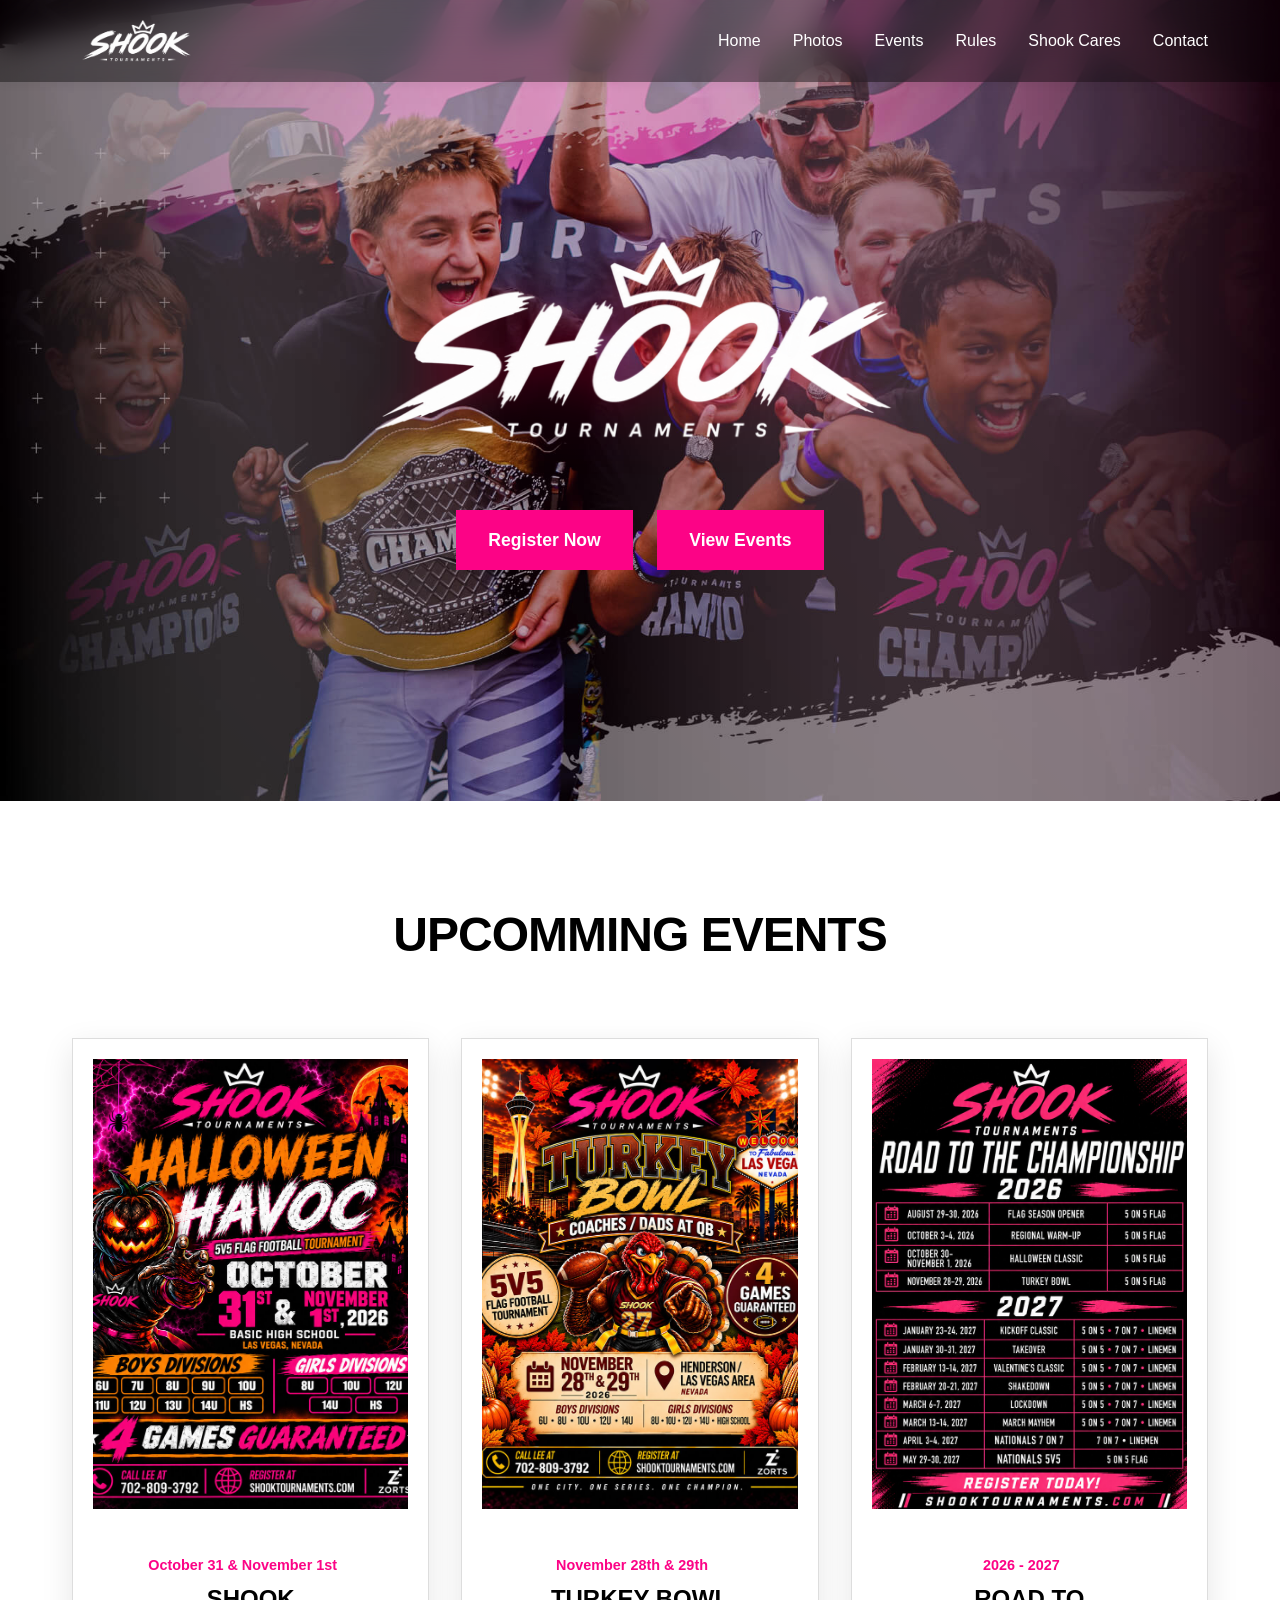
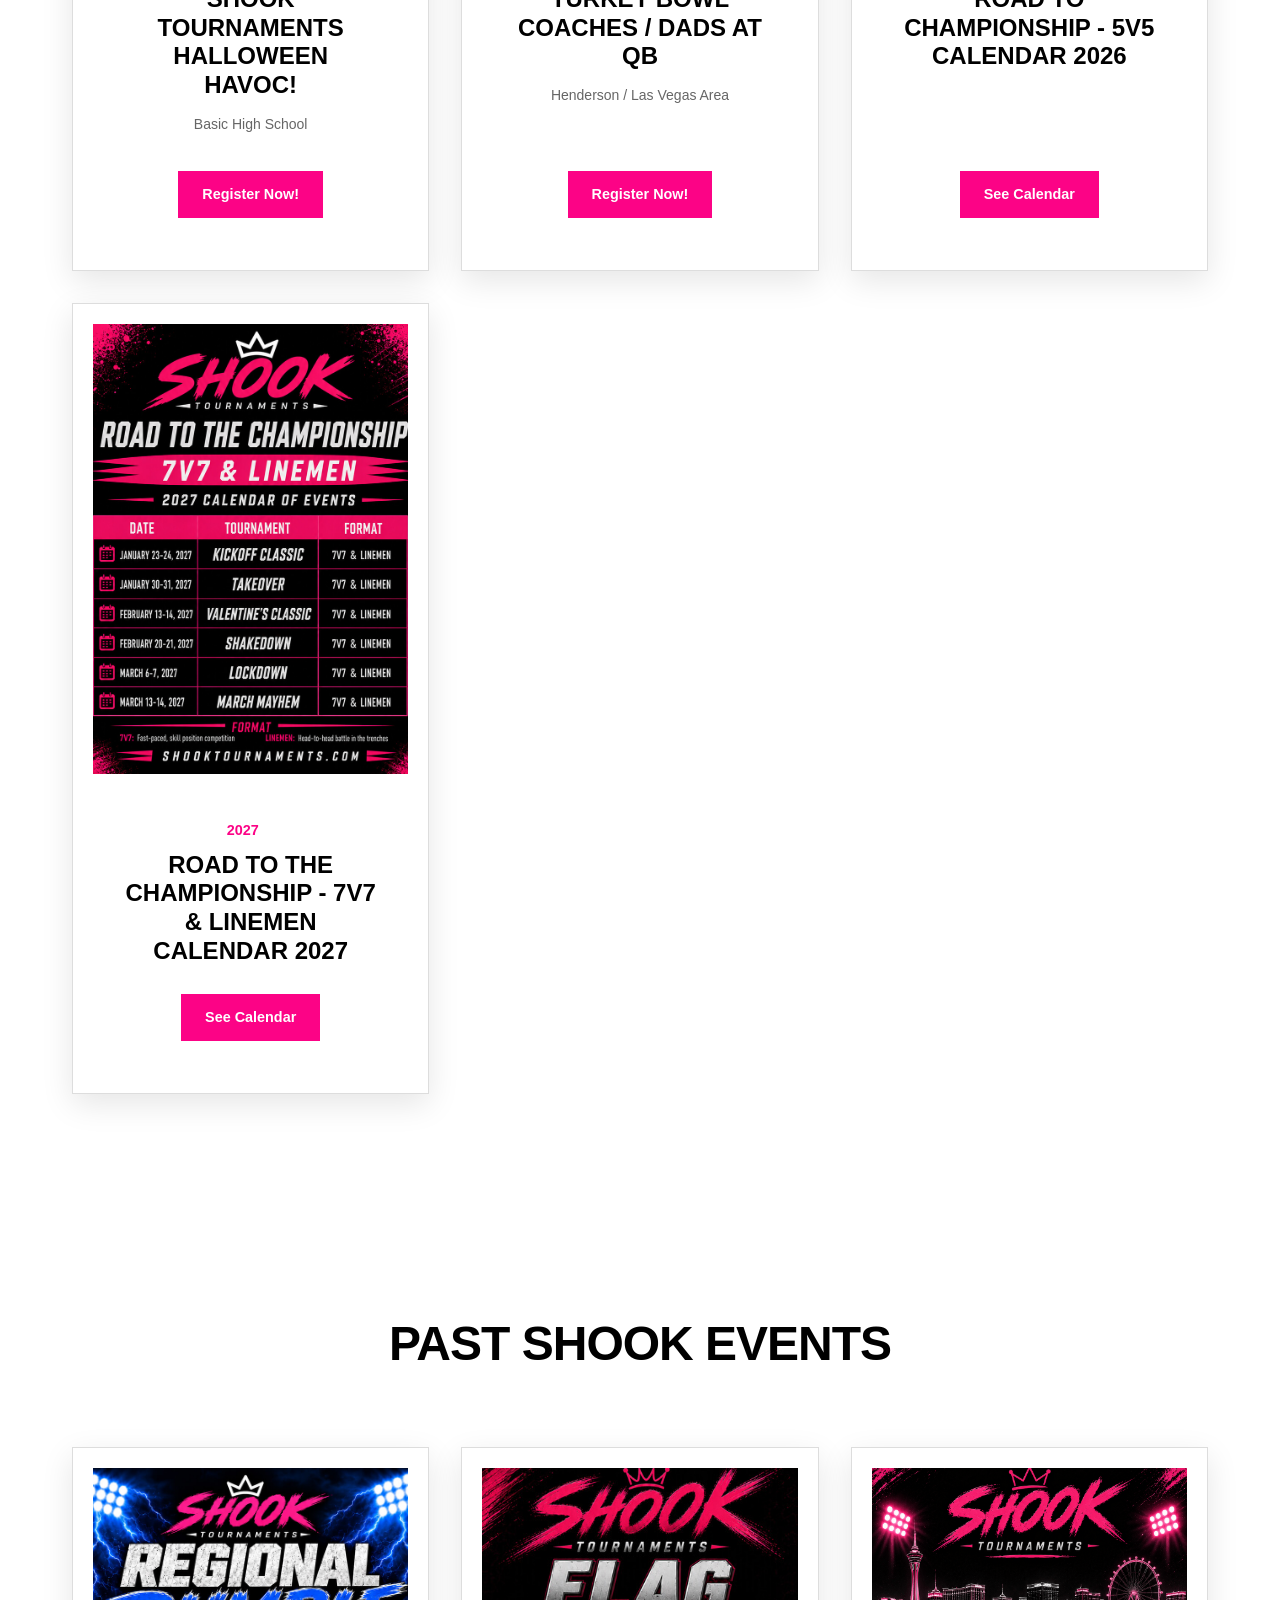
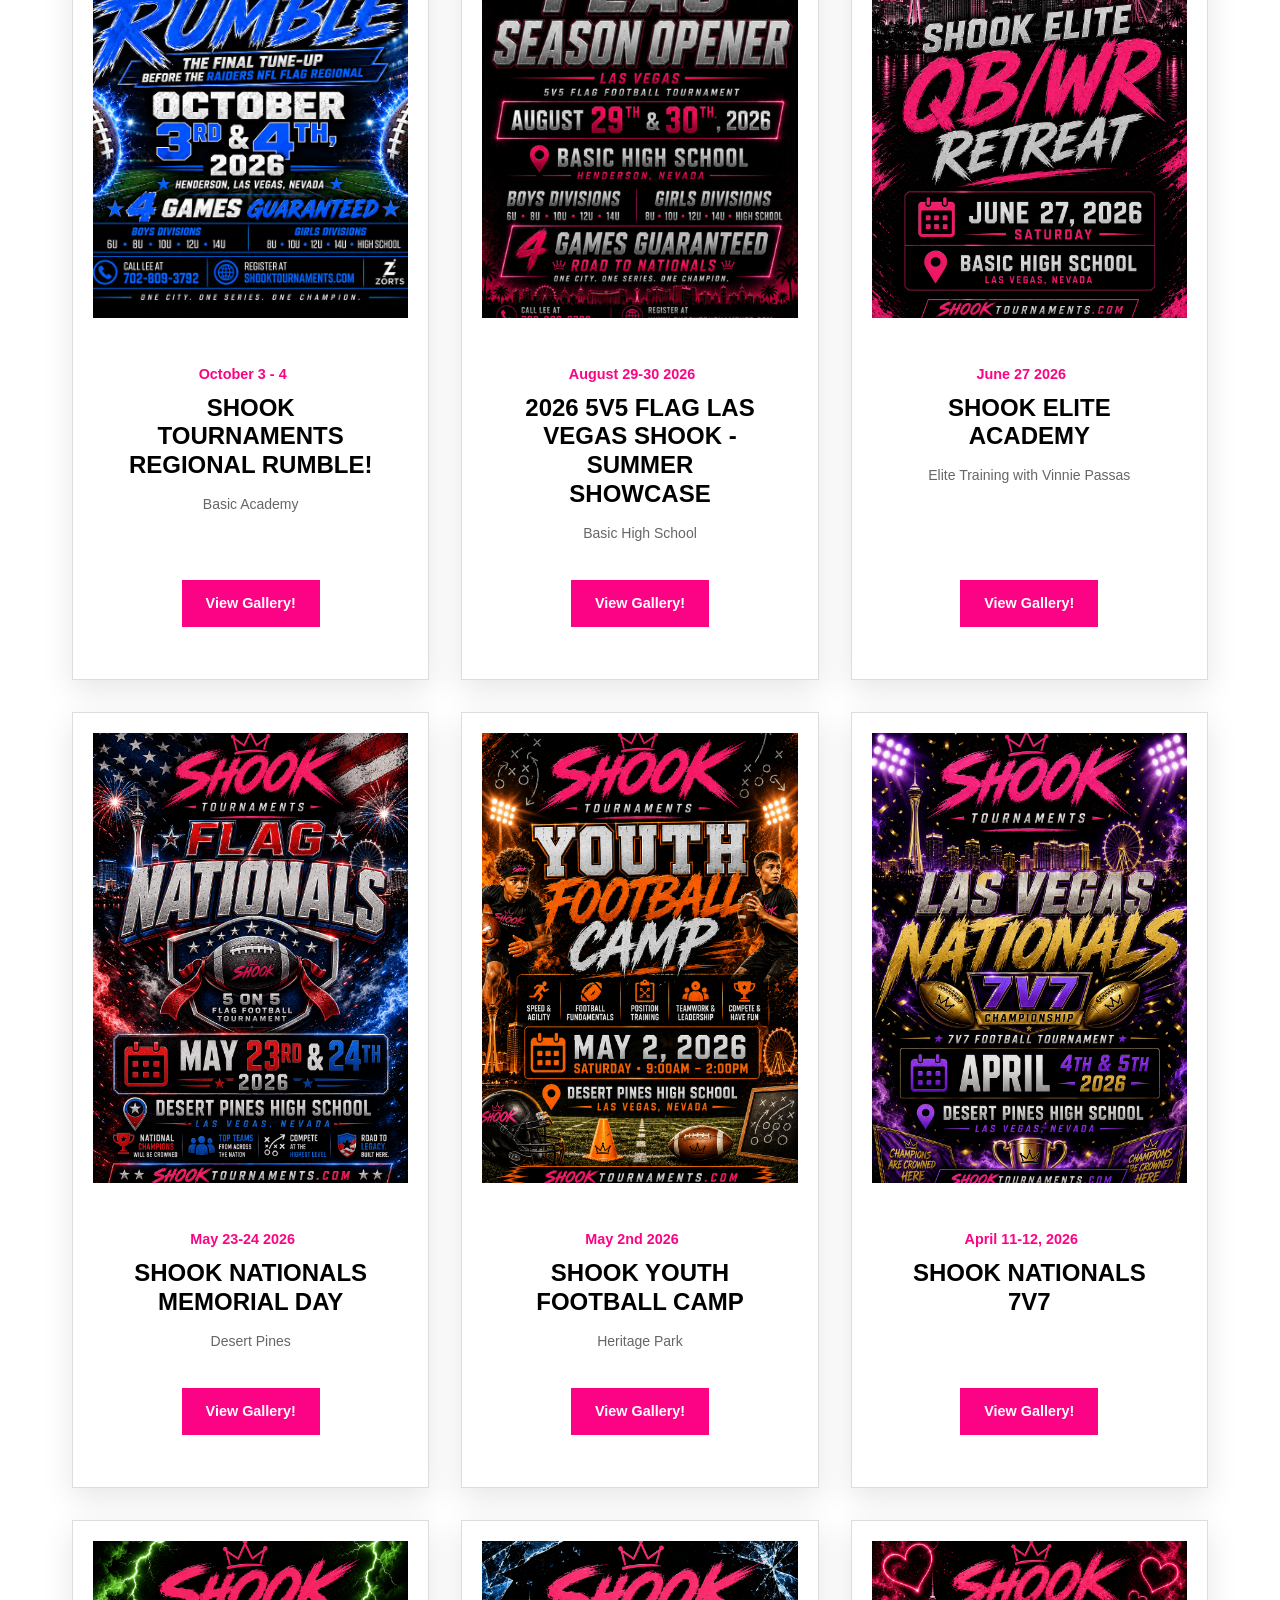
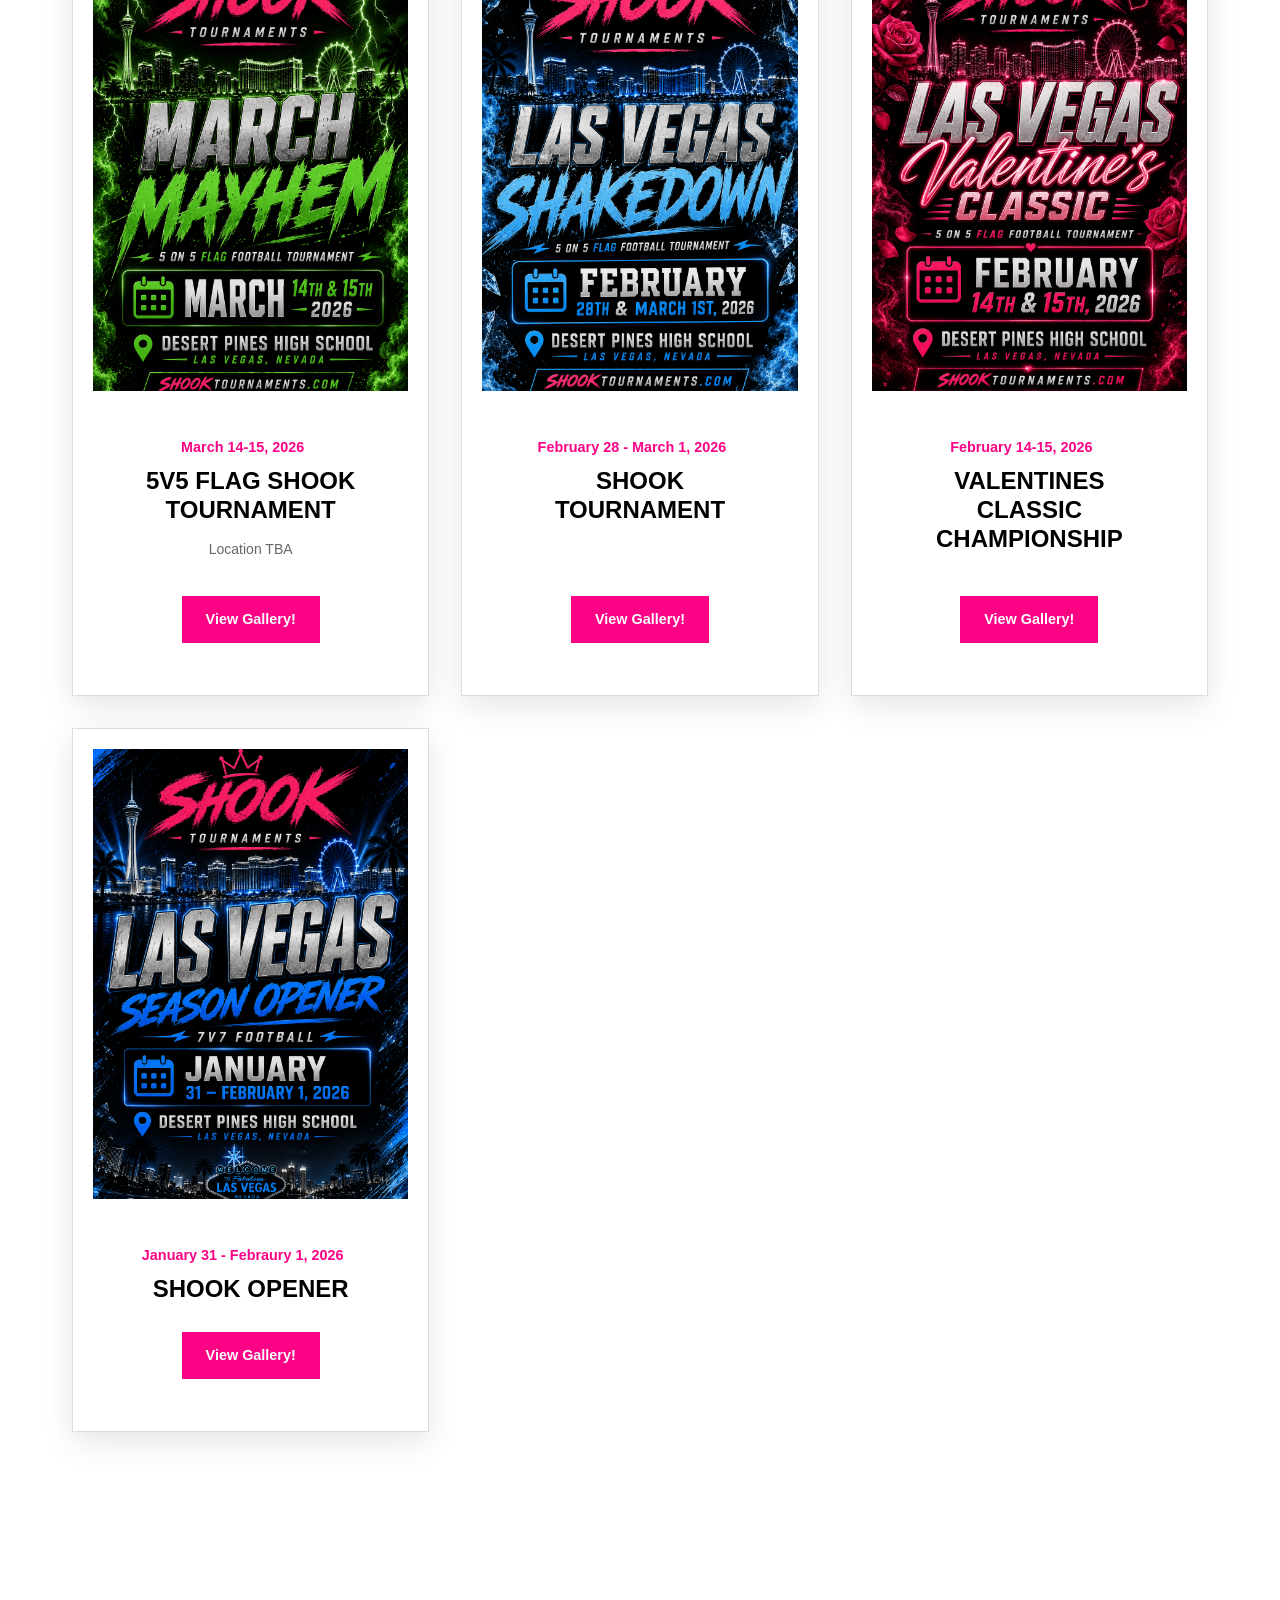
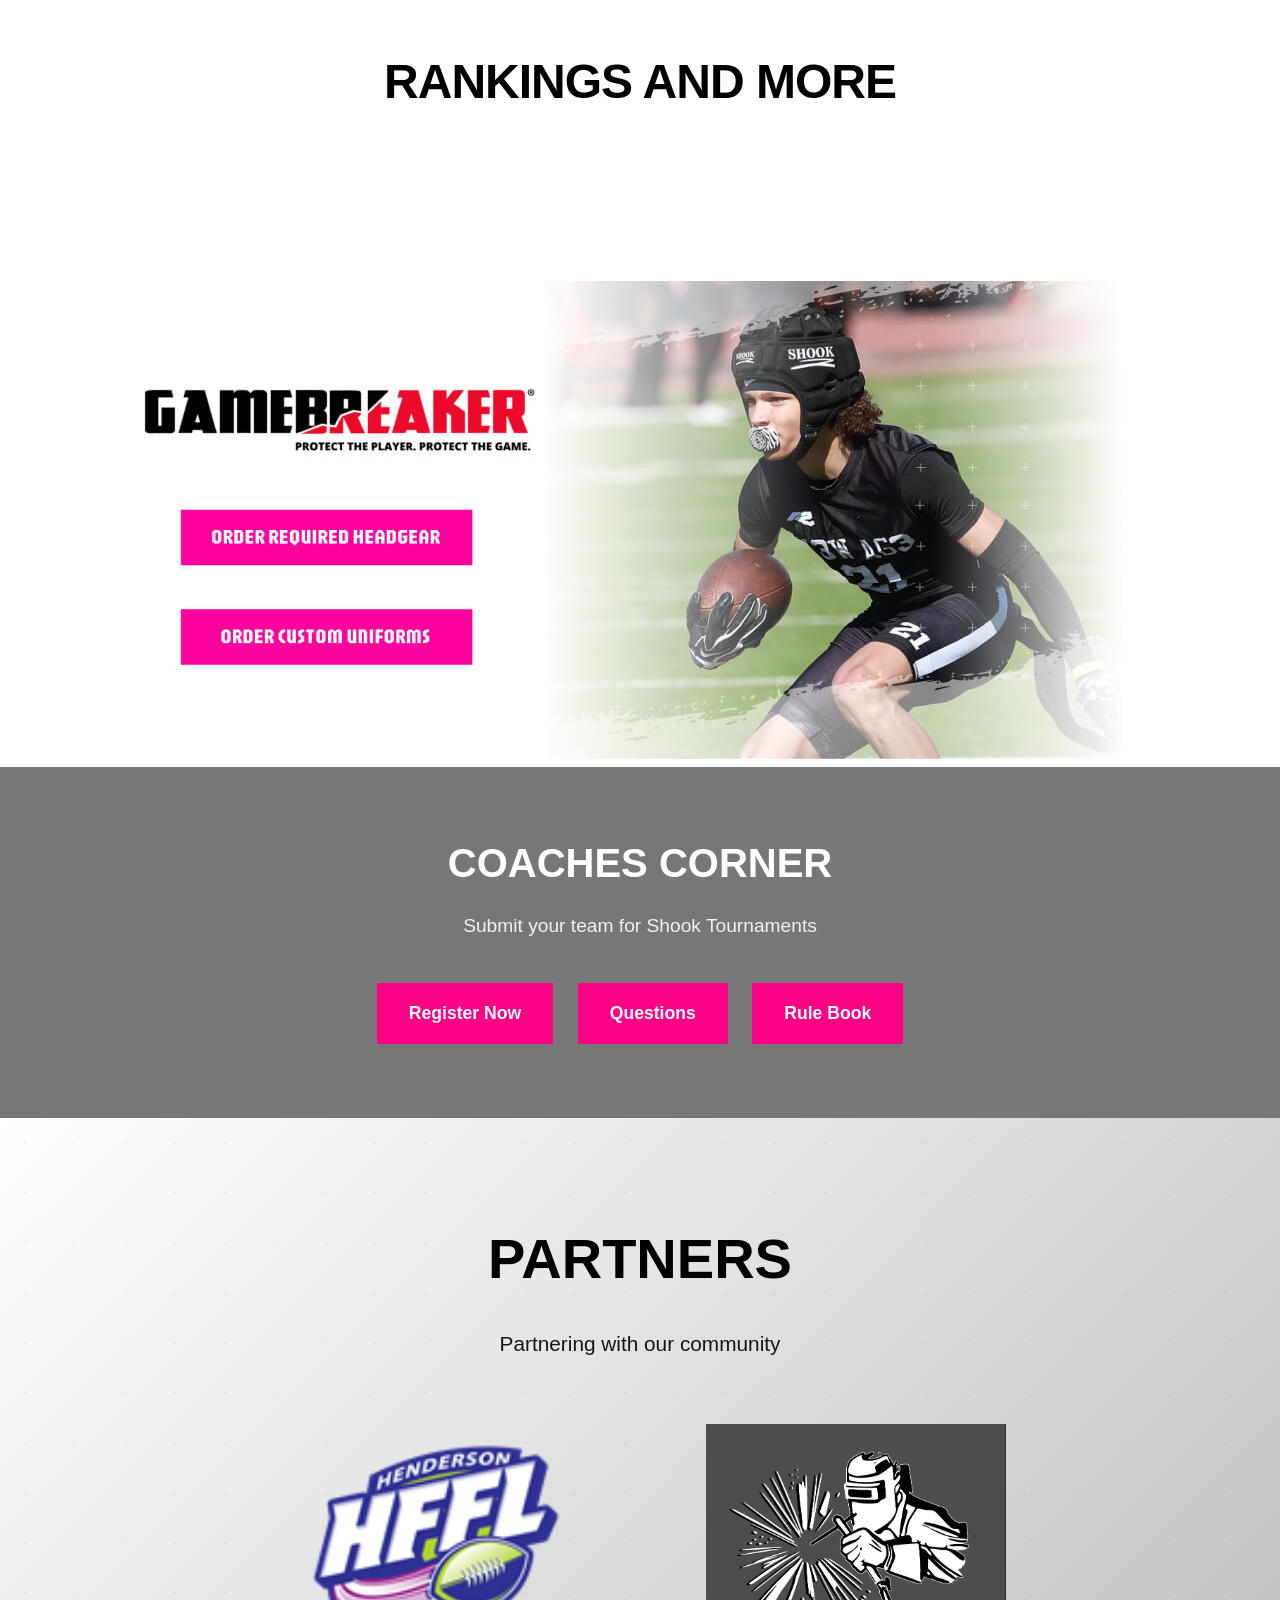
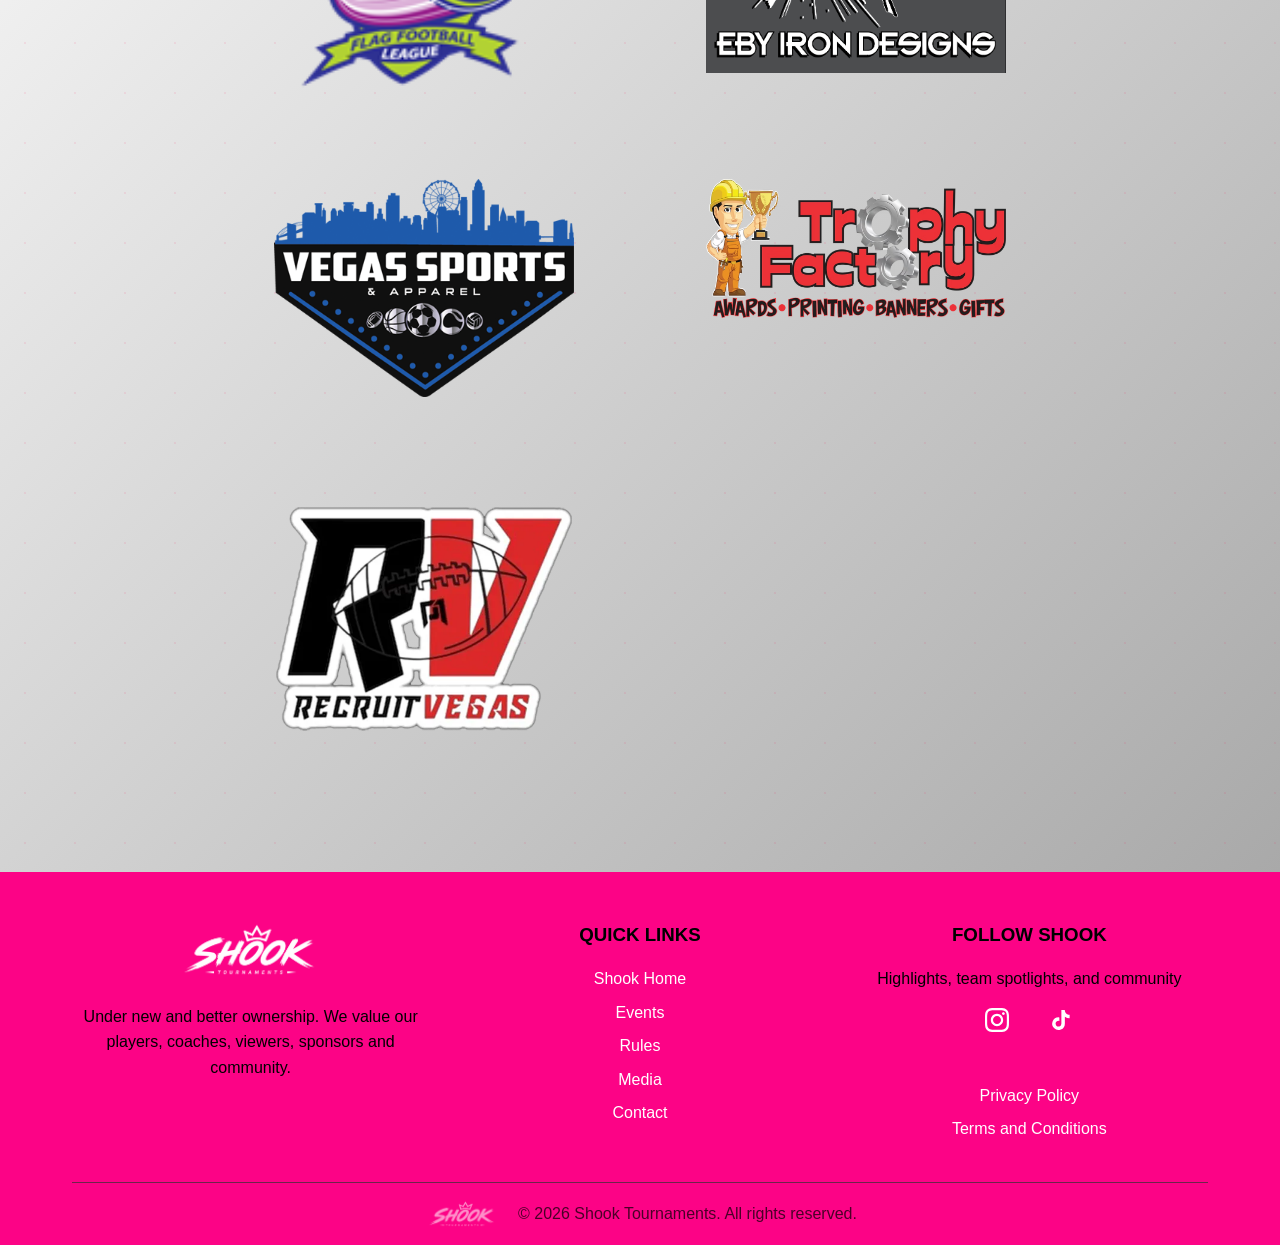
==== index.html @ 837800cc "Add files via upload" ====
<!DOCTYPE html>
<html lang="en-US">
   <head>
      <meta charset="UTF-8">
      <meta name="viewport" content="width=device-width, initial-scale=1.0">
      <meta name="description" content="7v7 National Tour">
      <title>Shook Tournaments</title>
      <meta name='robots' content='max-image-preview:large' />
     
      <style id='wp-img-auto-sizes-contain-inline-css' type='text/css'>
         img:is([sizes=auto i],[sizes^="auto," i]){contain-intrinsic-size:3000px 1500px}
         /*# sourceURL=wp-img-auto-sizes-contain-inline-css */
      </style>
      <style id='wp-block-library-inline-css' type='text/css'>
         :root{--wp-block-synced-color:#7a00df;--wp-block-synced-color--rgb:122,0,223;--wp-bound-block-color:var(--wp-block-synced-color);--wp-editor-canvas-background:#ddd;--wp-admin-theme-color:#007cba;--wp-admin-theme-color--rgb:0,124,186;--wp-admin-theme-color-darker-10:#006ba1;--wp-admin-theme-color-darker-10--rgb:0,107,160.5;--wp-admin-theme-color-darker-20:#005a87;--wp-admin-theme-color-darker-20--rgb:0,90,135;--wp-admin-border-width-focus:2px}@media (min-resolution:192dpi){:root{--wp-admin-border-width-focus:1.5px}}.wp-element-button{cursor:pointer}:root .has-very-light-gray-background-color{background-color:#eee}:root .has-very-dark-gray-background-color{background-color:#313131}:root .has-very-light-gray-color{color:#eee}:root .has-very-dark-gray-color{color:#313131}:root .has-vivid-green-cyan-to-vivid-cyan-blue-gradient-background{background:linear-gradient(135deg,#00d084,#0693e3)}:root .has-purple-crush-gradient-background{background:linear-gradient(135deg,#34e2e4,#4721fb 50%,#ab1dfe)}:root .has-hazy-dawn-gradient-background{background:linear-gradient(135deg,#faaca8,#dad0ec)}:root .has-subdued-olive-gradient-background{background:linear-gradient(135deg,#fafae1,#67a671)}:root .has-atomic-cream-gradient-background{background:linear-gradient(135deg,#fdd79a,#004a59)}:root .has-nightshade-gradient-background{background:linear-gradient(135deg,#330968,#31cdcf)}:root .has-midnight-gradient-background{background:linear-gradient(135deg,#020381,#2874fc)}:root{--wp--preset--font-size--normal:16px;--wp--preset--font-size--huge:42px}.has-regular-font-size{font-size:1em}.has-larger-font-size{font-size:2.625em}.has-normal-font-size{font-size:var(--wp--preset--font-size--normal)}.has-huge-font-size{font-size:var(--wp--preset--font-size--huge)}.has-text-align-center{text-align:center}.has-text-align-left{text-align:left}.has-text-align-right{text-align:right}.has-fit-text{white-space:nowrap!important}#end-resizable-editor-section{display:none}.aligncenter{clear:both}.items-justified-left{justify-content:flex-start}.items-justified-center{justify-content:center}.items-justified-right{justify-content:flex-end}.items-justified-space-between{justify-content:space-between}.screen-reader-text{border:0;clip-path:inset(50%);height:1px;margin:-1px;overflow:hidden;padding:0;position:absolute;width:1px;word-wrap:normal!important}.screen-reader-text:focus{background-color:#ddd;clip-path:none;color:#444;display:block;font-size:1em;height:auto;left:5px;line-height:normal;padding:15px 23px 14px;text-decoration:none;top:5px;width:auto;z-index:100000}html :where(.has-border-color){border-style:solid}html :where([style*=border-top-color]){border-top-style:solid}html :where([style*=border-right-color]){border-right-style:solid}html :where([style*=border-bottom-color]){border-bottom-style:solid}html :where([style*=border-left-color]){border-left-style:solid}html :where([style*=border-width]){border-style:solid}html :where([style*=border-top-width]){border-top-style:solid}html :where([style*=border-right-width]){border-right-style:solid}html :where([style*=border-bottom-width]){border-bottom-style:solid}html :where([style*=border-left-width]){border-left-style:solid}html :where(img[class*=wp-image-]){height:auto;max-width:100%}:where(figure){margin:0 0 1em}html :where(.is-position-sticky){--wp-admin--admin-bar--position-offset:var(--wp-admin--admin-bar--height,0px)}@media screen and (max-width:600px){html :where(.is-position-sticky){--wp-admin--admin-bar--position-offset:0px}}
         /*# sourceURL=wp-block-library-inline-css */
      </style>
      <style id='global-styles-inline-css' type='text/css'>
         :root{--wp--preset--aspect-ratio--square: 1;--wp--preset--aspect-ratio--4-3: 4/3;--wp--preset--aspect-ratio--3-4: 3/4;--wp--preset--aspect-ratio--3-2: 3/2;--wp--preset--aspect-ratio--2-3: 2/3;--wp--preset--aspect-ratio--16-9: 16/9;--wp--preset--aspect-ratio--9-16: 9/16;--wp--preset--color--black: #000000;--wp--preset--color--cyan-bluish-gray: #abb8c3;--wp--preset--color--white: #ffffff;--wp--preset--color--pale-pink: #f78da7;--wp--preset--color--vivid-red: #cf2e2e;--wp--preset--color--luminous-vivid-orange: #ff6900;--wp--preset--color--luminous-vivid-amber: #fcb900;--wp--preset--color--light-green-cyan: #7bdcb5;--wp--preset--color--vivid-green-cyan: #00d084;--wp--preset--color--pale-cyan-blue: #8ed1fc;--wp--preset--color--vivid-cyan-blue: #0693e3;--wp--preset--color--vivid-purple: #9b51e0;--wp--preset--gradient--vivid-cyan-blue-to-vivid-purple: linear-gradient(135deg,rgb(6,147,227) 0%,rgb(155,81,224) 100%);--wp--preset--gradient--light-green-cyan-to-vivid-green-cyan: linear-gradient(135deg,rgb(122,220,180) 0%,rgb(0,208,130) 100%);--wp--preset--gradient--luminous-vivid-amber-to-luminous-vivid-orange: linear-gradient(135deg,rgb(252,185,0) 0%,rgb(255,105,0) 100%);--wp--preset--gradient--luminous-vivid-orange-to-vivid-red: linear-gradient(135deg,rgb(255,105,0) 0%,rgb(207,46,46) 100%);--wp--preset--gradient--very-light-gray-to-cyan-bluish-gray: linear-gradient(135deg,rgb(238,238,238) 0%,rgb(169,184,195) 100%);--wp--preset--gradient--cool-to-warm-spectrum: linear-gradient(135deg,rgb(74,234,220) 0%,rgb(151,120,209) 20%,rgb(207,42,186) 40%,rgb(238,44,130) 60%,rgb(251,105,98) 80%,rgb(254,248,76) 100%);--wp--preset--gradient--blush-light-purple: linear-gradient(135deg,rgb(255,206,236) 0%,rgb(152,150,240) 100%);--wp--preset--gradient--blush-bordeaux: linear-gradient(135deg,rgb(254,205,165) 0%,rgb(254,45,45) 50%,rgb(107,0,62) 100%);--wp--preset--gradient--luminous-dusk: linear-gradient(135deg,rgb(255,203,112) 0%,rgb(199,81,192) 50%,rgb(65,88,208) 100%);--wp--preset--gradient--pale-ocean: linear-gradient(135deg,rgb(255,245,203) 0%,rgb(182,227,212) 50%,rgb(51,167,181) 100%);--wp--preset--gradient--electric-grass: linear-gradient(135deg,rgb(202,248,128) 0%,rgb(113,206,126) 100%);--wp--preset--gradient--midnight: linear-gradient(135deg,rgb(2,3,129) 0%,rgb(40,116,252) 100%);--wp--preset--font-size--small: 13px;--wp--preset--font-size--medium: 20px;--wp--preset--font-size--large: 36px;--wp--preset--font-size--x-large: 42px;--wp--preset--spacing--20: 0.44rem;--wp--preset--spacing--30: 0.67rem;--wp--preset--spacing--40: 1rem;--wp--preset--spacing--50: 1.5rem;--wp--preset--spacing--60: 2.25rem;--wp--preset--spacing--70: 3.38rem;--wp--preset--spacing--80: 5.06rem;--wp--preset--shadow--natural: 6px 6px 9px rgba(0, 0, 0, 0.2);--wp--preset--shadow--deep: 12px 12px 50px rgba(0, 0, 0, 0.4);--wp--preset--shadow--sharp: 6px 6px 0px rgba(0, 0, 0, 0.2);--wp--preset--shadow--outlined: 6px 6px 0px -3px rgb(255, 255, 255), 6px 6px rgb(0, 0, 0);--wp--preset--shadow--crisp: 6px 6px 0px rgb(0, 0, 0);}:where(.is-layout-flex){gap: 0.5em;}:where(.is-layout-grid){gap: 0.5em;}body .is-layout-flex{display: flex;}.is-layout-flex{flex-wrap: wrap;align-items: center;}.is-layout-flex > :is(*, div){margin: 0;}body .is-layout-grid{display: grid;}.is-layout-grid > :is(*, div){margin: 0;}:where(.wp-block-columns.is-layout-flex){gap: 2em;}:where(.wp-block-columns.is-layout-grid){gap: 2em;}:where(.wp-block-post-template.is-layout-flex){gap: 1.25em;}:where(.wp-block-post-template.is-layout-grid){gap: 1.25em;}.has-black-color{color: var(--wp--preset--color--black) !important;}.has-cyan-bluish-gray-color{color: var(--wp--preset--color--cyan-bluish-gray) !important;}.has-white-color{color: var(--wp--preset--color--white) !important;}.has-pale-pink-color{color: var(--wp--preset--color--pale-pink) !important;}.has-vivid-red-color{color: var(--wp--preset--color--vivid-red) !important;}.has-luminous-vivid-orange-color{color: var(--wp--preset--color--luminous-vivid-orange) !important;}.has-luminous-vivid-amber-color{color: var(--wp--preset--color--luminous-vivid-amber) !important;}.has-light-green-cyan-color{color: var(--wp--preset--color--light-green-cyan) !important;}.has-vivid-green-cyan-color{color: var(--wp--preset--color--vivid-green-cyan) !important;}.has-pale-cyan-blue-color{color: var(--wp--preset--color--pale-cyan-blue) !important;}.has-vivid-cyan-blue-color{color: var(--wp--preset--color--vivid-cyan-blue) !important;}.has-vivid-purple-color{color: var(--wp--preset--color--vivid-purple) !important;}.has-black-background-color{background-color: var(--wp--preset--color--black) !important;}.has-cyan-bluish-gray-background-color{background-color: var(--wp--preset--color--cyan-bluish-gray) !important;}.has-white-background-color{background-color: var(--wp--preset--color--white) !important;}.has-pale-pink-background-color{background-color: var(--wp--preset--color--pale-pink) !important;}.has-vivid-red-background-color{background-color: var(--wp--preset--color--vivid-red) !important;}.has-luminous-vivid-orange-background-color{background-color: var(--wp--preset--color--luminous-vivid-orange) !important;}.has-luminous-vivid-amber-background-color{background-color: var(--wp--preset--color--luminous-vivid-amber) !important;}.has-light-green-cyan-background-color{background-color: var(--wp--preset--color--light-green-cyan) !important;}.has-vivid-green-cyan-background-color{background-color: var(--wp--preset--color--vivid-green-cyan) !important;}.has-pale-cyan-blue-background-color{background-color: var(--wp--preset--color--pale-cyan-blue) !important;}.has-vivid-cyan-blue-background-color{background-color: var(--wp--preset--color--vivid-cyan-blue) !important;}.has-vivid-purple-background-color{background-color: var(--wp--preset--color--vivid-purple) !important;}.has-black-border-color{border-color: var(--wp--preset--color--black) !important;}.has-cyan-bluish-gray-border-color{border-color: var(--wp--preset--color--cyan-bluish-gray) !important;}.has-white-border-color{border-color: var(--wp--preset--color--white) !important;}.has-pale-pink-border-color{border-color: var(--wp--preset--color--pale-pink) !important;}.has-vivid-red-border-color{border-color: var(--wp--preset--color--vivid-red) !important;}.has-luminous-vivid-orange-border-color{border-color: var(--wp--preset--color--luminous-vivid-orange) !important;}.has-luminous-vivid-amber-border-color{border-color: var(--wp--preset--color--luminous-vivid-amber) !important;}.has-light-green-cyan-border-color{border-color: var(--wp--preset--color--light-green-cyan) !important;}.has-vivid-green-cyan-border-color{border-color: var(--wp--preset--color--vivid-green-cyan) !important;}.has-pale-cyan-blue-border-color{border-color: var(--wp--preset--color--pale-cyan-blue) !important;}.has-vivid-cyan-blue-border-color{border-color: var(--wp--preset--color--vivid-cyan-blue) !important;}.has-vivid-purple-border-color{border-color: var(--wp--preset--color--vivid-purple) !important;}.has-vivid-cyan-blue-to-vivid-purple-gradient-background{background: var(--wp--preset--gradient--vivid-cyan-blue-to-vivid-purple) !important;}.has-light-green-cyan-to-vivid-green-cyan-gradient-background{background: var(--wp--preset--gradient--light-green-cyan-to-vivid-green-cyan) !important;}.has-luminous-vivid-amber-to-luminous-vivid-orange-gradient-background{background: var(--wp--preset--gradient--luminous-vivid-amber-to-luminous-vivid-orange) !important;}.has-luminous-vivid-orange-to-vivid-red-gradient-background{background: var(--wp--preset--gradient--luminous-vivid-orange-to-vivid-red) !important;}.has-very-light-gray-to-cyan-bluish-gray-gradient-background{background: var(--wp--preset--gradient--very-light-gray-to-cyan-bluish-gray) !important;}.has-cool-to-warm-spectrum-gradient-background{background: var(--wp--preset--gradient--cool-to-warm-spectrum) !important;}.has-blush-light-purple-gradient-background{background: var(--wp--preset--gradient--blush-light-purple) !important;}.has-blush-bordeaux-gradient-background{background: var(--wp--preset--gradient--blush-bordeaux) !important;}.has-luminous-dusk-gradient-background{background: var(--wp--preset--gradient--luminous-dusk) !important;}.has-pale-ocean-gradient-background{background: var(--wp--preset--gradient--pale-ocean) !important;}.has-electric-grass-gradient-background{background: var(--wp--preset--gradient--electric-grass) !important;}.has-midnight-gradient-background{background: var(--wp--preset--gradient--midnight) !important;}.has-small-font-size{font-size: var(--wp--preset--font-size--small) !important;}.has-medium-font-size{font-size: var(--wp--preset--font-size--medium) !important;}.has-large-font-size{font-size: var(--wp--preset--font-size--large) !important;}.has-x-large-font-size{font-size: var(--wp--preset--font-size--x-large) !important;}
         /*# sourceURL=global-styles-inline-css */
      </style>
      <style id='classic-theme-styles-inline-css' type='text/css'>
         /*! This file is auto-generated */
         .wp-block-button__link{color:#fff;background-color:#32373c;border-radius:9999px;box-shadow:none;text-decoration:none;padding:calc(.667em + 2px) calc(1.333em + 2px);font-size:1.125em}.wp-block-file__button{background:#32373c;color:#fff;text-decoration:none}
         /*# sourceURL=/wp-includes/css/classic-themes.min.css */
      </style>
      
      <link rel='stylesheet' id='google-fonts-css' href='https://fonts.googleapis.com/css2?family=Inter:wght@400;500;600;700;800&#038;display=swap' type='text/css' media='all' />
      <link rel='stylesheet' id='shook-sports-style-css' href='css/1.css' type='text/css' media='all' />
      <link rel='stylesheet' id='template-home-css' href='css/2.css' type='text/css' media='all' />
      <link rel='stylesheet' id='shook-events-public-css' href='css/3.css' type='text/css' media='all' />
      <script type="text/javascript" src="js/jquery.min.js" id="jquery-core-js"></script>
      <script type="text/javascript" src="js/jquery-migrate.min.js" id="jquery-migrate-js"></script>
      
      
      <link rel="canonical" href="https://www.shooktournaments.com/" />
      <style type="text/css">.recentcomments a{display:inline !important;padding:0 !important;margin:0 !important;}</style>


<script>
jQuery(function($) {
    var current = 0;
    var slides = $('.hero-slide');
    var total = slides.length;
    setInterval(function() {
        slides.eq(current).removeClass('active');
        current = (current + 1) % total;
        slides.eq(current).addClass('active');
    }, 4000);
});
</script>



<script src="https://static.elfsight.com/apps/instashow/stable/7ddd74df7ca4bbe49e6051e8181ec9ead18dee20/app/instashow.js" async="" charset="UTF-8"></script>



   </head>
   <body class="home wp-singular page-template page-template-template-home page-template-template-home-php page page-id-750 wp-embed-responsive wp-theme-shook-sports-theme home-page">
      



      <header class="header transparent">
         <div class="nav-container">
            <a href="index.html" class="logo">
            <img src="images/ShookLogo.png" alt="shook Tournaments" class="logo-svg">
            </a>
            <nav class="main-navigation act">
               <ul id="menu-shook-primary" class="nav-menu">
                  <li id="menu-item-767" class="menu-item menu-item-type-post_type menu-item-object-page menu-item-home current-menu-item page_item page-item-750 current_page_item menu-item-767"><a href="index.html" aria-current="page">Home</a></li>
                  
<li id="menu-item-767" class="menu-item menu-item-type-post_type menu-item-object-page menu-item-home current-menu-item page_item page-item-750 current_page_item menu-item-767"><a href="https://shooktournaments.pixieset.com/" target="_blank" aria-current="page">Photos</a></li>


                  <li id="menu-item-769" class="menu-item menu-item-type-post_type menu-item-object-page menu-item-769"><a href="#events">Events</a></li>
                  <li id="menu-item-770" class="menu-item menu-item-type-post_type menu-item-object-page menu-item-770"><a href="rules.html">Rules</a></li>
                  <li id="menu-item-831" class="menu-item menu-item-type-custom menu-item-object-custom menu-item-831"><a href="shookcares.html">Shook Cares</a></li>
                  <li id="menu-item-768" class="menu-item menu-item-type-post_type menu-item-object-page menu-item-768"><a href="contact.html">Contact</a></li>
               </ul>
            </nav>
            <!-- Mobile Menu Toggle -->
            <button class="mobile-menu-toggle" aria-label="Toggle mobile menu">
            <span> </span>
            <span> </span>
            <span> </span>
            </button>


<style type="text/css">
   /* elfsight fix  */
   .eapps-widget-toolbar{
      display: none !important;
   }


</style>


<script>
jQuery(function($) {
   /*Test
   $(function() {
    $('.mobile-menu-toggle').toggleClass('active');
   
});*/
    // Toggle menu open/close
    $('.mobile-menu-toggle').on('click', function() {
        $(this).toggleClass('active');
        $('.main-navigation').toggleClass('active');
    });

    // Close menu when a link is clicked
    $('.main-navigation a').on('click', function() {
        $('.mobile-menu-toggle').removeClass('active');
        $('.main-navigation').removeClass('active');
    });

    // Close menu when clicking outside
    $(document).on('click', function(e) {
        if (!$(e.target).closest('.main-navigation, .mobile-menu-toggle').length) {
            $('.mobile-menu-toggle').removeClass('active');
            $('.main-navigation').removeClass('active');
        }
    });
});
</script>












         </div>
      </header>





      <!-- Hero Section -->
      <section class="hero" id="home">
         <!-- Hero Background Slideshow -->
         <div class="hero-slideshow">
            <div class="hero-slide active" style="background-image: url('images/r10.jpg');"></div>
            <div class="hero-slide " style="background-image: url('images/r6.jpg');"></div>
            <div class="hero-slide " style="background-image: url('images/r8.jpg');"></div>
            <div class="hero-slide " style="background-image: url('images/r7.jpg');"></div>
            <div class="hero-slide " style="background-image: url('images/r9.jpg');"></div>
         </div>
         <div class="hero-overlay"></div>
         <div class="hero-content">
            <div class="hero-logo">

               <img src="images/ShookLogo.png" alt="Shook Tournaments" class="hero-logo-svg">
            </div>
             <a href="https://www.zortssports.com/season/index?orgId=128851" target="_blank" class="cta-button">
                  Register Now                       
               </a>

               <a href="#events" 
                  class="cta-button"
                  >
                  View Events                       
               </a>
         </div>
      </section>




<style>
   
.banner{
   text-align: center;
   width: 100%;
   background-color: #444;
   padding:20px;
   color:white;
}


</style>
<!--
<section class="banner" id="home">
        
         <div class="banner-content">
            <h1>Under New Ownership</h1>
            <h3>Valuing our players, coaches and community. Operating with integrity!</h3>
         </div>
      </section>
    
-->
















<style type="text/css">
   a.uevents{
      max-width: 30%;
      overflow:none;
   }

</style>


<section class="featured-events" id="events">
         <div class="container">
            <div class="section-header">
               <h2>Upcomming Events</h2>
      
            </div>
            




<div class="events-grid">





<!-- event -->
<div class="event-card">
                  <div class="event-image" style="background-image: url('images/event23.jpg');">
                     Upcoming                        
                  </div>
                  <div class="event-content">
                     <span class="event-date"> October 31 & November 1st
</span>
                     <h3 class="event-title">Shook Tournaments <br>Halloween Havoc! </h3>
                    <p class="event-venue">Basic High School</p>
                     <div class="event-actions">
                        <a href="https://www.zortssports.com/post/clubHouse?tid=27712" target="_blank" class="event-cta-btn interested-btn">Register Now!</a>
                     </div>
                  </div>
               </div>
<!-- /event -->






<!-- event -->
<div class="event-card">
                  <div class="event-image" style="background-image: url('images/event24.jpg');">
                     Upcoming                        
                  </div>
                  <div class="event-content">
                     <span class="event-date">November 28th & 29th
</span>
                     <h3 class="event-title">Turkey Bowl <br>Coaches / Dads at QB </h3>
                    <p class="event-venue">Henderson / Las Vegas Area</p>
                     <div class="event-actions">
                        <a href="https://www.zortssports.com/post/clubHouse?tid=27713" target="_blank" class="event-cta-btn interested-btn">Register Now!</a>
                     </div>
                  </div>
               </div>
<!-- /event -->




<!-- event -->
<div class="event-card">
                  <div class="event-image" style="background-image: url('images/cal.jpg');">
                     Upcoming                        
                  </div>
                  <div class="event-content">
                     <span class="event-date"> 2026 - 2027
</span>
                     <h3 class="event-title">Road to Championship - 5v5 Calendar 2026</h3>
                     <!-- <p class="event-venue">Heritage Park</p>-->
                     <div class="event-actions">
                        <a href="images/cal.jpg" target="_blank" class="event-cta-btn interested-btn">See Calendar</a>
                        
                     </div>
                  </div>
               </div>
<!-- /event -->

<!-- event -->
<div class="event-card">
                  <div class="event-image" style="background-image: url('images/rtc.jpg');">
                     Upcoming                        
                  </div>
                  <div class="event-content">
                     <span class="event-date"> 2027
</span>
                     <h3 class="event-title">Road to the Championship - 7v7 & Linemen Calendar 2027</h3>
                     <!-- <p class="event-venue">Heritage Park</p>-->
                     <div class="event-actions">
                        <a href="images/rtc.jpg" target="_blank" class="event-cta-btn interested-btn">See Calendar</a>
                        
                     </div>
                  </div>
               </div>
<!-- /event -->









</div>
               


            </div>










         </div>
      </section>


















<section class="featured-events" id="events">
         <div class="container">
            <div class="section-header">
               <h2>Past Shook Events</h2>
      
            </div>
            




<div class="events-grid">






<div class="event-card">
                  <div class="event-image" style="background-image: url('images/event22.jpg');">
                     Upcoming                        
                  </div>
                  <div class="event-content">
                     <span class="event-date"> October 3 - 4
</span>
                     <h3 class="event-title">Shook Tournaments <br>Regional Rumble! </h3>
                    <p class="event-venue">Basic Academy</p>
                     <div class="event-actions">
                        <a href="https://shooktournaments.pixieset.com/shooktournamentsregionalrumble/" target="_blank" class="event-cta-btn interested-btn">View Gallery!</a>
                     </div>
                  </div>
               </div>






<!-- /event -->
               <div class="event-card">
                  <div class="event-image" style="background-image: url('images/event17.jpg');">
                     Upcoming                        
                  </div>
                  <div class="event-content">
                     <span class="event-date">August 29-30 2026</span>
                     <h3 class="event-title">2026 5v5 Flag Las Vegas Shook - Summer Showcase</h3>
                     <p class="event-venue">Basic High School</p>
                     <div class="event-actions">
                        <a href="https://shooktournaments.pixieset.com/20265v5flaglasvegasshooktheopening/" target="_blank" class="event-cta-btn interested-btn">View Gallery!</a>
                     </div>
                  </div>
               </div>




<!-- event -->


<div class="event-card">
                  <div class="event-image" style="background-image: url('images/event14.jpg');">
                     Upcoming                        
                  </div>
                  <div class="event-content">
                     <span class="event-date">June 27 2026</span>
                     <h3 class="event-title">Shook Elite Academy </h3>
                     <p class="event-venue">Elite Training with Vinnie Passas</p>
                     <div class="event-actions">
                        <a href="https://shooktournaments.pixieset.com/shookeliteacademy2026/" target="_blank" class="event-cta-btn interested-btn">View Gallery!</a>   
                     </div>
                  </div>
               </div>


<div class="event-card">
                  <div class="event-image" style="background-image: url('images/event21.jpg');">
                     Upcoming                        
                  </div>
                  <div class="event-content">
                     <span class="event-date">May 23-24 2026</span>
                     <h3 class="event-title">Shook Nationals Memorial Day </h3>
                     <p class="event-venue">Desert Pines</p>
                     <div class="event-actions">
                        <a href="https://shooktournaments.pixieset.com/may23shook5v5nationals/" target="_blank" class="event-cta-btn interested-btn">View Gallery!</a>  
                     </div>
                  </div>
               </div>





<div class="event-card">
                  <div class="event-image" style="background-image: url('images/event9.jpg');">
                     Upcoming                        
                  </div>
                  <div class="event-content">
                     <span class="event-date">May 2nd 2026</span>
                     <h3 class="event-title">Shook Youth Football Camp</h3>
                     <p class="event-venue">Heritage Park</p>
                     <div class="event-actions">
                        <a href="https://shooktournaments.pixieset.com/shookyouthfootballcamp/" target="_blank" class="event-cta-btn interested-btn">View Gallery!</a>
                     </div>
                  </div>
               </div>



<div class="event-card">
                  <div class="event-image" style="background-image: url('images/event8.jpg');">
                     Upcoming                        
                  </div>
                  <div class="event-content">
                     <span class="event-date">April 11-12, 2026</span>
                     <h3 class="event-title">Shook Nationals 7v7</h3>
                     <p class="event-venue"></p>
                     <div class="event-actions">
                        <a href="https://shooktournaments.pixieset.com/" target="_blank" class="event-cta-btn interested-btn">View Gallery!</a>
                     </div>
                  </div>
               </div>



               <div class="event-card">
                  <div class="event-image" style="background-image: url('images/event1.jpg');">
                     Upcoming                        
                  </div>
                  <div class="event-content">
                     <span class="event-date">March 14-15, 2026</span>
                     <h3 class="event-title">5v5 Flag Shook Tournament</h3>
                     <p class="event-venue">Location TBA</p>
                     <div class="event-actions">
                        <a href="https://shooktournaments.pixieset.com/" target="_blank" class="event-cta-btn interested-btn">View Gallery!</a>
                     </div>
                  </div>
               </div>
               
               <div class="event-card" >
                  <div class="event-image" style="background-image: url('images/event7.jpg');">
                     VCC                        
                  </div>
                  <div class="event-content">
                     <span class="event-date">February 28 - March 1, 2026</span>
                     <h3 class="event-title">Shook Tournament</h3>
                     <!-- <p class="event-venue">Eldorado High School</p> -->
                     <div class="event-actions">
                        <a href="https://shooktournaments.pixieset.com/" target="_blank" class="event-cta-btn interested-btn">View Gallery!</a>
                     </div>
                  </div>

               </div>

               <div class="event-card" >
                  <div class="event-image" style="background-image: url('images/event5.jpg');">
                     VCC                        
                  </div>
                  <div class="event-content">
                     <span class="event-date">February 14-15, 2026</span>
                     <h3 class="event-title">Valentines Classic Championship</h3>
                     <!-- <p class="event-venue">Butler High School</p> -->
                     <div class="event-actions">
                        <a href="https://shooktournaments.pixieset.com/" target="_blank" class="event-cta-btn interested-btn">View Gallery!</a>
                     </div>
                  </div>

               </div>
               

               <div class="event-card" >
                  <div class="event-image" style="background-image: url('images/event3.jpg');">
                     Shook Opener                      
                  </div>
                  <div class="event-content">
                     <span class="event-date">January 31 - Febraury 1, 2026</span>
                     <h3 class="event-title">Shook Opener</h3>
                     <!--<p class="event-venue">Butler High School</p>-->
                     <div class="event-actions">
                        <a href="https://primeactionimage.zenfolio.com/p481921096" target="_blank" class="event-cta-btn interested-btn">View Gallery!</a>
                     </div>
                  </div>
               
</div>
               <!--<div class="event-card" >
                  <div class="event-image" style="background-image: url('images/event6.jpg');">
                     HOUSTON                        
                  </div>
                  <div class="event-content">
                     <span class="event-date">April 28-1, 2026 </span>
                     <h3 class="event-title">Shook Tournament</h3>
                     <p class="event-venue">Butler High School</p>
                     <div class="event-actions">
                        <a href="https://www.zortssports.com/season/index?orgId=128851" target="_blank" class="event-cta-btn interested-btn">View Gallery!</a>
                     </div>
                  </div>
               </div>
               

               <div class="event-card" >
                  <div class="event-image" style="background-image: url('images/event1.jpg');">
                     HOUSTON                        
                  </div>
                  <div class="event-content">
                     <span class="event-date">April 28-1, 2026</span>
                     <h3 class="event-title">Shook Tournament</h3>
                     <p class="event-venue">Butler High School</p>
                     <div class="event-actions">
                        <a href="https://www.zortssports.com/season/index?orgId=128851" target="_blank" class="event-cta-btn interested-btn">View Gallery!</a>
                     </div>
                  </div>

               </div>-->



            </div>










         </div>
      </section>





<!--
<section class="featured-events" id="rankings">
         <div class="container">
            <div class="section-header">
               <h2>Shook Rankings</h2>
      Another social media account for rankings only

            </div>
            
         </div>
      </section>

-->
<style>
   .featured-events{
      max-width: 100%;
   }

</style>




      <section class="featured-events" id="social">
         <div class="container">
            <div class="section-header">
               <h2>Rankings and More</h2>
      





<!-- Elfsight Instagram Feed | Untitled Instagram Feed -->
<script src="https://elfsightcdn.com/platform.js" async></script>
<div class="elfsight-app-416dab01-e6e1-4d0a-b961-1c11da4a7140" data-elfsight-app-lazy></div>


            </div>
            
         </div>
      </section>
      
      
<!--
<section class="sponsors-section" id="events">
         <div class="container">
            <div class="sponsors-content">
               <h2 class="sponsors-title">Events</h2>
               <p class="cal">


              <iframe src="https://calendar.google.com/calendar/embed?height=600&wkst=1&ctz=America%2FLos_Angeles&showPrint=0&showTabs=0&src=c2hvb2t0b3VybmFtZW50c0BnbWFpbC5jb20&src=ZW4udXNhI2hvbGlkYXlAZ3JvdXAudi5jYWxlbmRhci5nb29nbGUuY29t&color=%23039be5&color=%230b8043" style="border-width:0" width="800" height="600" frameborder="0" scrolling="no"></iframe></p>
               <div class="sponsors-grid">
                  
               </div>
            </div>
         </div>
      </section>
-->




<section class="gb-big">
         <div class="container">
            <div class="cta-content">
              <a href="https://uniforms.gamebreaker.com?ref=mje2nze" target="_blank"><img src="images/gamebreaker.jpg"> </a>
            </div>
         </div>
      </section>

<!-- styles for banner-->
<style type="text/css">

   
  </style>

<section class="">
<div class="gb-banner">

    <!-- Background player image (hidden on mobile) -->
    <div class="gb-player" aria-hidden="true"></div>

<!-- Main content -->
    <div class="gb-content">

      <div class="gb-logo">
        <div class="gb-logo-wordmark">
          <img src="images/gb.jpg">
        </div>
        

      </div>

      <div class="gb-buttons">
        <a href="https://uniforms.gamebreaker.com?ref=mje2nze" target="_blank" class="gb-btn">Order Required Headgear</a>
        <a href="https://uniforms.gamebreaker.com?ref=mje2nze" target="_blank" class="gb-btn">Order Custom Uniforms</a>
      </div>

    </div>
  </div>

</section>


















      <!-- CTA Section -->
      <section class="cta-section">
         <div class="container">
            <div class="cta-content">
               <h2>Coaches Corner</h2>
               <p>Submit your team for Shook Tournaments</p>
               
                  <a href="https://www.zortssports.com/season/index?orgId=128851" class="cta-button" target="_blank">
                  Register Now                       
               </a>
               <a href="contact.html" 
                  class="cta-button"
                  >
                  Questions                        
               </a>
               <a href="rules.html" 
                  class="cta-button"
                  >
               Rule Book                       </a>
            </div>
         </div>
      </section>
      
      <style type="text/css">
      
         .sponsor-item img{
            width: 300px;
         }


      </style>


<section class="sponsors-section">
         <div class="container">
            <div class="sponsors-content">
               <h2 class="sponsors-title">Partners</h2>
               <p class="sponsors-subtitle">Partnering with our community</p>
               <div class="sponsors-grid">
                  <div class="sponsor-item">
                     <a href="https://www.hendersonflag.com/" target="_blank"> <img src="images/partner3.png"></a>
                  </div>
                  


                  <div class="sponsor-item">
                     <a href="https://www.ebyirondesigns.com" target="_blank"> <img src="images/partner1.png"></a>
                  </div>
                  <div class="sponsor-item">
                     <a href="https://vegassportsandapparel.com/" target="_blank"> <img src="images/partner2.png"></a>
                  </div>
                  
                  <div class="sponsor-item">
                     <a href="https://www.trophyfactorylv.com/" target="_blank"> <img src="images/partner4.png"></a>
                  </div>
                  <div class="sponsor-item">
                     <a href="https://recruitvegas.com/" target="_blank"> <img src="images/partner5.png"></a>
                  </div>
                  <!--<div class="sponsor-item">
                     <a href="#" target="_blank"> <img src="images/partner6.png"></a>
                  </div>-->
               </div>
            </div>
         </div>
      </section>




      <footer class="footer">
         <div class="container">
            <div class="footer-content">
               <div class="footer-section">
                  <div class="footer-logo">
                     <img src="images/ShookLogo.png" alt="shook 7v7" class="footer-logo-svg">
                  </div>
                  <p>Under new and better ownership. We value our players, coaches, viewers, sponsors and community.</p>
               </div>
               <div class="footer-section">
                  <h3>Quick Links</h3>
                  <ul id="menu-shook-footer" class="footer-menu">
                     <li id="menu-item-779" class="menu-item menu-item-type-post_type menu-item-object-page menu-item-home current-menu-item page_item page-item-750 current_page_item menu-item-779"><a href="index.html" aria-current="page">Shook Home</a></li>
                     <li id="menu-item-778" class="menu-item menu-item-type-post_type menu-item-object-page menu-item-778"><a href="#events">Events</a></li>
                     <li id="menu-item-776" class="menu-item menu-item-type-post_type menu-item-object-page menu-item-776"><a href="rules.html">Rules</a></li>
                     <li id="menu-item-829" class="menu-item menu-item-type-custom menu-item-object-custom menu-item-829"><a href="https://shooktournaments.pixieset.com/" target="_blank">Media</a></li>
                     <li id="menu-item-777" class="menu-item menu-item-type-post_type menu-item-object-page menu-item-777"><a href="contact.html">Contact</a></li>
                  </ul>
               </div>
               <div class="footer-section">
                  <h3>Follow shook</h3>
                  <p>Highlights, team spotlights, and community</p>
                  <div class="social-links">
                     <a href="https://www.instagram.com/shookv7/" title="shook on Instagram" aria-label="Follow shook on Instagram" target="_blank" rel="noopener" class="social-icon instagram-icon">
                        <svg xmlns="https://www.w3.org/2000/svg" viewBox="0 0 24 24" width="24px" height="24px">
                           <path d="M12 2.163c3.204 0 3.584.012 4.85.07 3.252.148 4.771 1.691 4.919 4.919.058 1.265.069 1.645.069 4.849 0 3.205-.012 3.584-.069 4.849-.149 3.225-1.664 4.771-4.919 4.919-1.266.058-1.644.07-4.85.07-3.204 0-3.584-.012-4.849-.07-3.26-.149-4.771-1.699-4.919-4.92-.058-1.265-.07-1.644-.07-4.849 0-3.204.013-3.583.07-4.849.149-3.227 1.664-4.771 4.919-4.919 1.266-.057 1.645-.069 4.849-.069zm0-2.163c-3.259 0-3.667.014-4.947.072-4.358.2-6.78 2.618-6.98 6.98-.059 1.281-.073 1.689-.073 4.948 0 3.259.014 3.668.072 4.948.2 4.358 2.618 6.78 6.98 6.98 1.281.058 1.689.072 4.948.072 3.259 0 3.668-.014 4.948-.072 4.354-.2 6.782-2.618 6.979-6.98.059-1.28.073-1.689.073-4.948 0-3.259-.014-3.667-.072-4.947-.196-4.354-2.617-6.78-6.979-6.98-1.281-.059-1.69-.073-4.949-.073zm0 5.838c-3.403 0-6.162 2.759-6.162 6.162s2.759 6.163 6.162 6.163 6.162-2.759 6.162-6.163c0-3.403-2.759-6.162-6.162-6.162zm0 10.162c-2.209 0-4-1.79-4-4 0-2.209 1.791-4 4-4s4 1.791 4 4c0 2.21-1.791 4-4 4zm6.406-11.845c-.796 0-1.441.645-1.441 1.44s.645 1.44 1.441 1.44c.795 0 1.439-.645 1.439-1.44s-.644-1.44-1.439-1.44z"/>
                        </svg>
                     </a>
                     <a href="https://www.tiktok.com/@shook7v7tournaments?lang=en" title="shook on TikTok" aria-label="Follow shook on TikTok" target="_blank" rel="noopener" class="social-icon tiktok-icon">
                        <svg xmlns="https://www.w3.org/2000/svg" viewBox="0 0 24 24" width="24px" height="24px">
                           <path d="M19.59 6.69a4.83 4.83 0 01-3.77-4.25V2h-3.45v13.67a2.89 2.89 0 01-5.2 1.74 2.89 2.89 0 012.31-4.64 2.93 2.93 0 01.88.13V9.4a6.84 6.84 0 00-.88-.05A6.33 6.33 0 005 20.1a6.34 6.34 0 0010.86-4.43v-7a8.16 8.16 0 004.77 1.52v-3.4a4.85 4.85 0 01-1-.1z"/>
                        </svg>
                     </a>
                     
                  </div>

                  <br><br>
                  <ul id="menu-shook-footer" class="footer-menu">
                     <li id="menu-item-779" class="menu-item menu-item-type-post_type menu-item-object-page menu-item-home current-menu-item page_item page-item-750 current_page_item menu-item-779"><a href="privacy-policy.html" aria-current="page">Privacy Policy</a></li>
                     <li id="menu-item-778" class="menu-item menu-item-type-post_type menu-item-object-page menu-item-778"><a href="terms.html">Terms and Conditions</a></li>
                        
                  </ul>
               </div>
            </div>
            <div class="footer-bottom">
               <div class="footer-bottom-content">
                  <img src="images/ShookLogo.png" alt="shook 7v7" class="footer-bottom-logo">
                  <p>&copy; 2026 Shook Tournaments. All rights reserved.</p>
               </div>
            </div>
         </div>
      </footer>
      
     
      
      
   </body>
</html>
---- css/1.css ----
@import url('https://fonts.cdnfonts.com/css/satoshi');


:root {
    --color-black: #000000;
    --color-gold: #FC0386;
    --color-gold-dark: #b90034;
    --color-white: #ffffff;
    --color-gray-light: #f8f9fa;
    --color-gray-medium: #666666;
    --color-gray-border: #e0e0e0;
    
    --font-family: 'Satoshi', -apple-system, BlinkMacSystemFont, sans-serif;
    --font-weight-normal: 400;
    --font-weight-medium: 500;
    --font-weight-semibold: 600;
    --font-weight-bold: 700;
    --font-weight-extrabold: 800;
    
    --border-radius-none: 0;
    
    --shadow-small: 0 2px 10px rgba(0,0,0,0.05);
    --shadow-medium: 0 10px 30px rgba(0,0,0,0.1);
    --shadow-large: 0 20px 40px rgba(0,0,0,0.15);
    
    --transition-fast: 0.3s cubic-bezier(0.4, 0, 0.2, 1);
    --transition-medium: 0.5s cubic-bezier(0.4, 0, 0.2, 1);
    --transition-bounce: 0.4s cubic-bezier(0.68, -0.55, 0.265, 1.55);
}


* {
    margin: 0;
    padding: 0;
    box-sizing: border-box;
}

html {
    scroll-behavior: smooth;
}

body {
    font-family: var(--font-family);
    line-height: 1.6;
    color: #333;
    background: var(--color-white);
}


h2, h3 {
    text-transform: uppercase;
}


a {
    color: var(--color-gold);
    text-decoration: none;
    transition: all var(--transition-fast);
}

a:hover {
    color: bd8997;
    text-decoration: none;
}

a:visited {#fffvar(--color-gold-dark);
}

a:focus {
    outline: 2px solid var(--color-gold);
    outline-offset: 2px;
}


.dark-background a,
.header a:not(.nav-menu a),
.hero a:not(.cta-button) {
    color: var(--color-white);
}

.dark-background a:hover,
.header a:not(.nav-menu a):hover,
.hero a:not(.cta-button):hover {
    color: var(--color-gold);
}

.dark-background a:visited,
.header a:not(.nav-menu a):visited,
.hero a:not(.cta-button):visited {
    color: rgba(255, 255, 255, 0.8);
}


.page-content a,
.post-content a,
.entry-content a {
    color: var(--color-gold);
    font-weight: var(--font-weight-medium);
}

.page-content a:hover,
.post-content a:hover,
.entry-content a:hover {
    color: var(--color-gold-dark);
    text-decoration: none;
}


.sponsors-section a:not(.sponsor-link),
.rankings-preview a:not(.cta-button),
.featured-events a:not(.event-link) {
    color: var(--color-gold);
}

.sponsors-section a:not(.sponsor-link):hover,
.rankings-preview a:not(.cta-button):hover,
.featured-events a:not(.event-link):hover {
    color: var(--color-gold-dark);
}


.header {
    background: rgba(0, 0, 0, 0.9);
    backdrop-filter: blur(20px);
    -webkit-backdrop-filter: blur(20px);
    color: var(--color-white);
    padding: 1rem 0;
    box-shadow: var(--shadow-small);
    position: fixed;
    top: 0;
    left: 0;
    right: 0;
    z-index: 1000;
    transition: all var(--transition-fast);
}

.header.transparent {
    background: rgba(0, 0, 0, 0.4);
    backdrop-filter: blur(15px);
    -webkit-backdrop-filter: blur(15px);
    
}

.header.scrolled {
    background: rgba(0, 0, 0, 0.95);
    backdrop-filter: blur(25px);
    -webkit-backdrop-filter: blur(25px);
    box-shadow: 0 4px 20px rgba(0, 0, 0, 0.3);
}

.nav-container {
    max-width: 1200px;
    margin: 0 auto;
    padding: 0 2rem;
    display: flex;
    justify-content: space-between;
    align-items: center;

}

.logo {
    color: var(--color-white);
    font-size: 1.5rem;
    font-weight: var(--font-weight-bold);
    text-decoration: none;
    transition: all var(--transition-fast);
    display: flex;
    align-items: center;
}

.logo:hover {
    color: var(--color-gold);
    transform: scale(1.05);
}

.logo-svg {
    height: 50px;
    width: auto;
    transition: all var(--transition-fast);
    filter: brightness(1);
}

.logo:hover .logo-svg {
    filter: brightness(1.2) drop-shadow(0 0 10px rgba(255, 0, 71, 0.5));
}

.nav-menu {
    display: flex;
    list-style: none;
    gap: 2rem;
}

.nav-menu a {
    color: var(--color-white);
    text-decoration: none;
    font-weight: var(--font-weight-medium);
    transition: color var(--transition-fast);
}

.nav-menu a:hover,
.nav-menu a.active {
    color: var(--color-gold);
}

.mobile-menu-toggle {
    display: none;
    background: none;
    border: none;
    color: var(--color-white);
    font-size: 1.5rem;
    cursor: pointer;
    flex-direction: column;
    gap: 4px;
    z-index: 10000;
    position: relative;
}

.mobile-menu-toggle span {
    width: 25px;
    height: 3px;
    background: var(--color-white);
    transition: var(--transition-fast);
}

.mobile-menu-toggle.active span:nth-child(1) {
    transform: rotate(45deg) translate(5px, 5px);
}

.mobile-menu-toggle.active span:nth-child(2) {
    opacity: 0;
}

.mobile-menu-toggle.active span:nth-child(3) {
    transform: rotate(-45deg) translate(5px, -5px);
}


.page-header {
    background: linear-gradient(135deg, var(--color-black) 0%, #333333 100%);
    color: var(--color-white);
    padding: 10rem 0;
    text-align: center;
    position: relative;
    overflow: hidden;
    background-size: cover;
    background-position: center;
    background-attachment: fixed;
}


.events-page .page-header {
    background: linear-gradient(rgba(0,0,0,0.6), rgba(0,0,0,0.6)), url('assets/images/hero-bg-1.jpg');
    background-size: cover;
    background-position: center;
    background-attachment: fixed;
}

.rankings-page .page-header {
    background: linear-gradient(rgba(0,0,0,0.6), rgba(0,0,0,0.6)), url('assets/images/hero-bg-2.jpg');
    background-size: cover;
    background-position: center;
    background-attachment: fixed;
}

.contact-page .page-header {
    background: linear-gradient(rgba(0,0,0,0.6), rgba(0,0,0,0.6)), url('assets/images/hero-bg-3.jpg');
    background-size: cover;
    background-position: center;
    background-attachment: fixed;
}

.rules-page .page-header,
.page-template-page-rules .page-header,
body.page-id-* .page-header {
    background: linear-gradient(rgba(0,0,0,0.6), rgba(0,0,0,0.6)), url('assets/images/hero-bg-4.jpg') !important;
    background-size: cover !important;
    background-position: center !important;
    background-attachment: fixed !important;
}


body[class*="rules"] .page-header {
    background: linear-gradient(rgba(0,0,0,0.6), rgba(0,0,0,0.6)), url('assets/images/hero-bg-4.jpg') !important;
    background-size: cover !important;
    background-position: center !important;
    background-attachment: fixed !important;
}


.page-template-page-tournaments .page-header,
.page-template-page-test .page-header {
    background: linear-gradient(rgba(0,0,0,0.6), rgba(0,0,0,0.6)), url('assets/images/hero-bg-1.jpg');
    background-size: cover;
    background-position: center;
    background-attachment: fixed;
}

.page-header::before {
    content: '';
    position: absolute;
    top: 0;
    left: 0;
    right: 0;
    bottom: 0;
    background: url('data:image/svg+xml,<svg xmlns="http://www.w3.org/2000/svg" viewBox="0 0 100 100"><circle cx="50" cy="50" r="2" fill="rgba(255,0,71,0.1)"/></svg>');
    background-size: 50px 50px;
    z-index: 1;
}

@keyframes float {
    0% { transform: translateX(0); }
    100% { transform: translateX(-50px); }
}

.container {
    max-width: 1200px;
    margin: 0 auto;
    padding: 0 2rem;
    position: relative;
    z-index: 3;
}

.page-header h1 {
    font-size: 3.5rem;
    margin-bottom: 1rem;
    font-weight: var(--font-weight-extrabold);
    text-transform: uppercase;
    letter-spacing: -1px;
}

.page-header p {
    font-size: 1.3rem;
    opacity: 0.9;
    max-width: 600px;
    margin: 0 auto;
}


.hero {
    position: relative;
    height: 89vh;
    overflow: hidden;
    display: flex;
    align-items: center;
    justify-content: center;
    background: linear-gradient(45deg, var(--color-black), var(--color-gold));
}

.hero-video {
    position: absolute;
    top: 0;
    left: 0;
    width: 100%;
    height: 100%;
    object-fit: cover;
    opacity: 0.8;
}


.hero-slideshow {
    position: absolute;
    top: 0;
    left: 0;
    width: 100%;
    height: 100%;
    overflow: hidden;
}

.hero-slide {
    position: absolute;
    top: 0;
    left: 0;
    width: 100%;
    height: 100%;
    background-size: cover;
    background-position: center;
    background-repeat: no-repeat;
    opacity: 0;
    transition: opacity 2s ease-in-out;
    z-index: 1;
}

.hero-slide.active {
    opacity: 0.8;
    z-index: 2;
}

.hero-video-placeholder {
    position: absolute;
    top: 0;
    left: 0;
    width: 100%;
    height: 100%;
    background: linear-gradient(45deg, rgba(0,0,0,0.8), rgba(255,0,71,0.8));
    display: flex;
    align-items: center;
    justify-content: center;
    color: var(--color-white);
    font-size: 1.2rem;
}

.hero-overlay {
    position: absolute;
    top: 0;
    left: 0;
    width: 100%;
    height: 100%;
    background: rgba(0, 0, 0, 0.5);
}

.hero-content {
    position: relative;
    z-index: 10;
    text-align: center;
    color: var(--color-white);
    max-width: 800px;
    padding: 0 2rem;
}

.hero-logo {
    margin-bottom: 2rem;
}

.hero-logo-svg {
    height: 240px;
    width: auto;
    filter: brightness(1) drop-shadow(0 0 20px rgba(255, 0, 71, 0.3));
    transition: all var(--transition-fast);
}

.hero-logo-svg:hover {
    filter: brightness(1.2) drop-shadow(0 0 30px rgba(255, 0, 71, 0.6));
    transform: scale(1.05);
}

.hero h1 {
    font-size: 4rem;
    font-weight: var(--font-weight-extrabold);
    margin-bottom: 1rem;
    text-shadow: 2px 2px 4px rgba(0,0,0,0.5);
}

.hero p {
    font-size: 1.5rem;
    margin-bottom: 2rem;
    opacity: 0.9;
}

.cta-button {
    display: inline-block;
    background: var(--color-gold);
    color: var(--color-white);
    padding: 1rem 2rem;
    border: none;
    border-radius: var(--border-radius-none);
    font-size: 1.1rem;
    font-weight: var(--font-weight-semibold);
    text-decoration: none;
    transition: all var(--transition-fast);
    
}

.cta-button:hover {
    background: var(--color-black);
    color: var(--color-white);
    transform: translateY(-3px) scale(1.02);
    box-shadow: 0 8px 25px rgba(0, 0, 0, 0.4);
    transition: all var(--transition-bounce);
}


.sponsors-section {
    padding: 6rem 0;
    background: linear-gradient(135deg, white 0%, darkgrey 100%);
    color: var(--color-black);
    position: relative;
    overflow: hidden;
}

.sponsors-section::before {
    content: '';
    position: absolute;
    top: 0;
    left: 0;
    right: 0;
    bottom: 0;
    background: url('data:image/svg+xml,<svg xmlns="http://www.w3.org/2000/svg" viewBox="0 0 100 100"><circle cx="50" cy="50" r="2" fill="rgba(255,0,71,0.1)"/></svg>');
    background-size: 50px 50px;
    animation: float 20s infinite linear;
}

.sponsors-content {
    position: relative;
    z-index: 2;
    text-align: center;
}

.sponsors-title {
    font-size: 3.5rem;
    margin-bottom: 1.5rem;
    font-weight: var(--font-weight-extrabold);
}

.sponsors-subtitle {
    font-size: 1.3rem;
    opacity: 0.9;
    margin-bottom: 3rem;
    max-width: 800px;
    margin-left: auto;
    margin-right: auto;
}

.sponsors-grid {
    display: grid;
    grid-template-columns: repeat(2, 1fr);
    gap: 4rem;
    margin-top: 4rem;
    max-width: 800px;
    margin-left: auto;
    margin-right: auto;
}

.sponsor-item {
    text-align: center;
    transition: all var(--transition-fast);
}

.sponsor-link {
    text-decoration: none;
    color: inherit;
    display: block;
}

.sponsor-logo {
    width: 250px;
    height: 150px;
    margin: 0 auto 1rem;
    display: flex;
    align-items: center;
    justify-content: center;
}

.sponsor-logo-image {
    max-width: 100%;
    transition: all var(--transition-fast);
}

.sponsor-item:hover .sponsor-logo-image {
    transform: scale(1.05);
}

.sponsor-logo-placeholder {
    width: 100%;
    height: 100%;
    background: rgba(255, 255, 255, 0.1);
    border: 2px dashed rgba(255, 0, 71, 0.5);
    border-radius: var(--border-radius-none);
    display: flex;
    align-items: center;
    justify-content: center;
    transition: all var(--transition-fast);
}

.sponsor-item:hover .sponsor-logo-placeholder {
    background: rgba(255, 0, 71, 0.2);
    border-color: var(--color-gold);
}

.sponsor-name {
    font-size: 1.1rem;
    font-weight: var(--font-weight-bold);
    color: var(--color-gold);
}


.photo-gallery-section {
    padding: 6rem 0;
    background: var(--color-white);
    overflow: hidden;
}

.photo-gallery-container {
    position: relative;
    max-width: 1400px;
    margin: 0 auto;
    padding: 0 2rem;
}

.photo-gallery {
    display: flex;
    gap: 0;
    overflow-x: auto;
    scroll-behavior: smooth;
    padding: 2rem 0;
    scrollbar-width: none;
    -ms-overflow-style: none;
    scroll-snap-type: x mandatory;
    /* Dynamic height will be set by JavaScript */
    min-height: 300px;
    transition: height 0.3s ease;
}

.photo-gallery::-webkit-scrollbar {
    display: none;
}

.gallery-item {
    flex: 0 0 auto;
    /* Dynamic width and height will be set by JavaScript */
    min-width: 300px;
    min-height: 300px;
    scroll-snap-align: center;
    transition: transform var(--transition-fast), width 0.3s ease, height 0.3s ease;
}

.gallery-item:hover {
    transform: scale(1.02);
    z-index: 10;
    position: relative;
}

.gallery-image-container {
    position: relative;
    width: 100%;
    height: 100%;
    border-radius: var(--border-radius-none);
    overflow: hidden;
    transition: all var(--transition-fast);
}

.gallery-placeholder {
    width: 100%;
    height: 100%;
    object-fit: cover;
    transition: transform var(--transition-fast);
}

.gallery-overlay {
    position: absolute;
    bottom: 0;
    left: 0;
    right: 0;
    background: linear-gradient(transparent, rgba(0, 0, 0, 0.8));
    color: var(--color-white);
    padding: 2rem 1rem 1rem;
    transform: translateY(100%);
    transition: transform var(--transition-fast);
}

.gallery-item:hover .gallery-overlay {
    transform: translateY(0);
}

.gallery-caption {
    font-weight: var(--font-weight-semibold);
    font-size: 1rem;
}

.gallery-navigation {
    position: absolute;
    top: 50%;
    left: 0;
    right: 0;
    display: flex;
    justify-content: space-between;
    pointer-events: none;
    z-index: 10;
}

.gallery-nav-btn {
    background: rgba(0, 0, 0, 0.7);
    color: var(--color-white);
    border: none;
    width: 50px;
    height: 50px;
    border-radius: var(--border-radius-none);
    font-size: 1.5rem;
    cursor: pointer;
    pointer-events: all;
    transition: all var(--transition-fast);
    display: flex;
    align-items: center;
    justify-content: center;
    margin: 0 1rem;
}

.gallery-nav-btn:hover {
    background: var(--color-gold);
    color: var(--color-black);
    transform: scale(1.1);
}

.gallery-nav-btn:disabled {
    opacity: 0.3;
    cursor: not-allowed;
}

.gallery-nav-btn:disabled:hover {
    background: rgba(0, 0, 0, 0.7);
    color: var(--color-white);
    transform: none;
}

/* Gallery Image Styles */
.gallery-image {
    width: 100%;
    height: 100%;
    object-fit: cover;
    transition: transform var(--transition-fast);
    cursor: pointer;
}

.gallery-item:hover .gallery-image {
    transform: scale(1.05);
}

.gallery-icon {
    position: absolute;
    top: 50%;
    left: 50%;
    transform: translate(-50%, -50%);
    font-size: 2rem;
    opacity: 0;
    transition: opacity var(--transition-fast);
}

.gallery-item:hover .gallery-icon {
    opacity: 1;
}

/* Lightbox Modal Styles */
.lightbox-modal {
    position: fixed;
    top: 0;
    left: 0;
    width: 100%;
    height: 100%;
    z-index: 9999;
    opacity: 0;
    visibility: hidden;
    transition: all 0.3s ease;
}

.lightbox-modal.active {
    opacity: 1;
    visibility: visible;
}

.lightbox-overlay {
    position: absolute;
    top: 0;
    left: 0;
    width: 100%;
    height: 100%;
    background: rgba(0, 0, 0, 0.9);
    cursor: pointer;
}

.lightbox-content {
    position: absolute;
    top: 50%;
    left: 50%;
    transform: translate(-50%, -50%);
    max-width: 90vw;
    max-height: 90vh;
    display: flex;
    flex-direction: column;
    align-items: center;
}

.lightbox-image {
    max-width: 100%;
    max-height: 80vh;
    object-fit: contain;
    border-radius: var(--border-radius-none);
}

.lightbox-caption {
    background: rgba(0, 0, 0, 0.8);
    color: var(--color-white);
    padding: 1rem 2rem;
    margin-top: 1rem;
    border-radius: var(--border-radius-none);
    font-size: 1.1rem;
    font-weight: var(--font-weight-semibold);
    text-align: center;
}

.lightbox-close,
.lightbox-prev,
.lightbox-next {
    position: absolute;
    background: rgba(0, 0, 0, 0.7);
    color: var(--color-white);
    border: none;
    width: 50px;
    height: 50px;
    border-radius: var(--border-radius-none);
    font-size: 1.5rem;
    cursor: pointer;
    transition: all var(--transition-fast);
    display: flex;
    align-items: center;
    justify-content: center;
}

.lightbox-close {
    top: 20px;
    right: 20px;
    font-size: 2rem;
}

.lightbox-prev {
    top: 50%;
    left: 20px;
    transform: translateY(-50%);
}

.lightbox-next {
    top: 50%;
    right: 20px;
    transform: translateY(-50%);
}

.lightbox-close:hover,
.lightbox-prev:hover,
.lightbox-next:hover {
    background: var(--color-gold);
    color: var(--color-black);
    transform: scale(1.1);
}

.lightbox-prev:hover {
    transform: translateY(-50%) scale(1.1);
}

.lightbox-next:hover {
    transform: translateY(-50%) scale(1.1);
}

/* Rankings Section */
.rankings-section {
    padding: 6rem 0;
    background: var(--color-gray-light);
    display: none; /* Remove when rankings go live */
}

/* Gender Toggle Styles */
.gender-toggle {
    display: flex;
    background: var(--color-white);
    border-radius: var(--border-radius-none);
    border: 2px solid var(--color-gold);
    overflow: hidden;
}

.gender-btn {
    padding: 0.5rem 1rem;
    border: none;
    background: transparent;
    color: var(--color-gold);
    font-weight: var(--font-weight-semibold);
    cursor: pointer;
    transition: all var(--transition-fast);
    font-size: 0.9rem;
}

.gender-btn.active {
    background: var(--color-gold);
    color: var(--color-white);
}

.gender-btn:hover:not(.active) {
    background: rgba(255, 0, 71, 0.1);
}

/* Age Dropdown Styles */
.age-dropdown {
    position: relative;
}

.age-select {
    padding: 0.5rem 2rem 0.5rem 1rem;
    border: 2px solid var(--color-gold);
    border-radius: var(--border-radius-none);
    background: var(--color-white);
    color: var(--color-dark);
    font-weight: var(--font-weight-semibold);
    font-size: 0.9rem;
    cursor: pointer;
    appearance: none;
    background-image: url('data:image/svg+xml;charset=US-ASCII,<svg xmlns="http://www.w3.org/2000/svg" viewBox="0 0 4 5"><path fill="%23ff0047" d="M2 0L0 2h4zm0 5L0 3h4z"/></svg>');
    background-repeat: no-repeat;
    background-position: right 0.7rem center;
    background-size: 0.65rem;
}

.age-select:focus {
    outline: none;
    border-color: var(--color-gold);
    box-shadow: 0 0 0 3px rgba(255, 0, 71, 0.2);
}

/* Rankings Filters Layout */
.rankings-filters {
    display: flex;
    gap: 1.5rem;
    align-items: center;
    flex-wrap: wrap;
}

.rankings-grid {
    display: grid;
    grid-template-columns: repeat(auto-fit, minmax(500px, 1fr));
    gap: 3rem;
}

.age-division {
    background: var(--color-white);
    border-radius: var(--border-radius-none);
    overflow: hidden;
    box-shadow: var(--shadow-medium);
    transition: all var(--transition-fast);
}

.age-division:hover {
    transform: translateY(-5px);
    box-shadow: var(--shadow-large);
}

.division-header {
    background: linear-gradient(135deg, var(--color-black), var(--color-gold));
    color: var(--color-white);
    padding: 2rem;
    position: relative;
    overflow: hidden;
}

.division-header::before {
    content: '';
    position: absolute;
    top: -50%;
    right: -50%;
    width: 100%;
    height: 200%;
    background: rgba(255,255,255,0.1);
    transform: rotate(45deg);
    transition: all var(--transition-medium);
}

.age-division:hover .division-header::before {
    right: -30%;
}

.division-title {
    font-size: 2rem;
    margin-bottom: 0.5rem;
    font-weight: var(--font-weight-bold);
    position: relative;
    z-index: 2;
}

.division-subtitle {
    opacity: 0.9;
    font-size: 1.1rem;
    position: relative;
    z-index: 2;
}

.division-content {
    padding: 2rem;
}

.team-list {
    list-style: none;
    padding: 0;
}

.team-item {
    display: flex;
    align-items: center;
    padding: 1rem;
    margin-bottom: 0.5rem;
    background: var(--color-gray-light);
    border-radius: var(--border-radius-none);
    transition: all var(--transition-fast);
    border-left: 4px solid transparent;
    position: relative;
}

.team-item:hover {
    background: #f0f0f0;
    transform: translateX(5px);
}

.team-item.first-place {
    background: linear-gradient(135deg, var(--color-gold), var(--color-gold-dark));
    color: var(--color-black);
    border-left: 4px solid var(--color-black);
    box-shadow: 0 4px 15px rgba(255, 0, 71, 0.3);
    margin-bottom: 1rem;
    padding: 1.5rem;
}

.team-item.first-place:hover {
    background: linear-gradient(135deg, var(--color-gold-dark), #8a0026);
    transform: translateX(5px) translateY(-2px);
    box-shadow: 0 6px 20px rgba(255, 0, 71, 0.4);
}

.team-item.second-place,
.team-item.third-place {
    border-left: 4px solid var(--color-gold);
}

.team-position {
    width: 40px;
    height: 40px;
    border-radius: var(--border-radius-none);
    display: flex;
    align-items: center;
    justify-content: center;
    font-weight: var(--font-weight-extrabold);
    margin-right: 1rem;
    flex-shrink: 0;
}

.team-item.first-place .team-position {
    background: var(--color-black);
    color: var(--color-gold);
    width: 50px;
    height: 50px;
    font-size: 1.2rem;
}

.team-item:not(.first-place) .team-position {
    background: var(--color-black);
    color: var(--color-white);
    font-size: 1rem;
}

.team-item .team-logo {
    width: 50px;
    height: 50px;
    margin-right: 1rem;
    flex-shrink: 0;
}

.team-item.first-place .team-logo {
    width: 60px;
    height: 60px;
}

.team-item.first-place .logo-placeholder {
    background: linear-gradient(135deg, var(--color-black), #333);
    color: var(--color-gold);
}

.team-details {
    flex: 1;
    min-width: 0;
}

.team-name {
    font-weight: var(--font-weight-bold);
    margin-bottom: 0.2rem;
    display: flex;
    align-items: center;
    gap: 0.5rem;
}

.team-item.first-place .team-name {
    font-size: 1.3rem;
    color: var(--color-white);
}

.team-item:not(.first-place) .team-name {
    font-size: 1.1rem;
    color: var(--color-black);
}

.team-location {
    font-size: 0.9rem;
    margin-bottom: 0.3rem;
}

.team-item.first-place .team-location {
    color: var(--color-white);
    opacity: 0.8;
}

.team-item:not(.first-place) .team-location {
    color: var(--color-gray-medium);
}

.team-achievements {
    font-size: 0.8rem;
    color: var(--color-black);
    font-weight: var(--font-weight-semibold);
}

.team-stats {
    text-align: right;
    min-width: 100px;
}

.team-record {
    font-weight: var(--font-weight-bold);
    margin-bottom: 0.2rem;
}

.team-item.first-place .team-record {
    color: var(--color-white);
    font-size: 1.1rem;
}

.team-item:not(.first-place) .team-record {
    color: var(--color-black);
    font-size: 1rem;
}

.team-points {
    font-size: 0.8rem;
    color: var(--color-black);
}

.social-links {
    display: flex;
    gap: 0.5rem;
    margin-top: 0.5rem;
}

.social-link {
    color: var(--color-black);
    border-radius: var(--border-radius-none);
    text-decoration: none;
    font-size: 0.8rem;
    display: flex;
    align-items: center;
    justify-content: center;
    transition: all var(--transition-fast);
}

.social-link:hover {
    color: var(--color-gold);
    transform: scale(1.1);
}

.team-item.first-place .social-link {
    color: var(--color-gold);
}

.team-item.first-place .social-link:hover {
    color: var(--color-black);
}

.verified-badge {
    color: var(--color-black);
    font-size: 0.9rem;
    margin-left: 0.3rem;
}

/* Load More Section */
.load-more-section {
    text-align: center;
    padding: 3rem 0;
}

.load-more-btn {
    background: var(--color-black);
    color: var(--color-white);
    padding: 1rem 2rem;
    border: none;
    border-radius: var(--border-radius-none);
    font-weight: var(--font-weight-semibold);
    cursor: pointer;
    transition: all var(--transition-fast);
    font-size: 1.1rem;
}

.load-more-btn:hover {
    background: var(--color-gold);
    color: var(--color-black);
    transform: translateY(-2px);
}

/* Ranking Criteria Section */
.criteria-section {
    background: var(--color-white);
    padding: 4rem 0;
    margin-top: 3rem;
}

.criteria-grid {
    display: grid;
    grid-template-columns: repeat(auto-fit, minmax(300px, 1fr));
    gap: 2rem;
    margin-top: 2rem;
}

.criteria-card {
    background: linear-gradient(135deg, var(--color-gray-light), #e9ecef);
    padding: 2rem;
    border-radius: var(--border-radius-none);
    border-left: 4px solid var(--color-gold);
}

.criteria-card h4 {
    color: var(--color-black);
    margin-bottom: 1rem;
    font-size: 1.3rem;
}

.criteria-card ul {
    list-style: none;
    padding: 0;
}

.criteria-card li {
    padding: 0.5rem 0;
    position: relative;
    padding-left: 1.5rem;
}

.criteria-card li::before {
    content: "✓";
    color: var(--color-gold);
    font-weight: bold;
    position: absolute;
    left: 0;
}

.section-header {
    text-align: center;
    margin-bottom: 4rem;
}

.section-header h2 {
    font-size: 3rem;
    color: var(--color-black);
    margin-bottom: 1rem;
    font-weight: 800;
    letter-spacing: -1px;
}

.section-header p {
    font-size: 1.2rem;
    color: var(--color-gray-medium);
    max-width: 600px;
    margin: 0 auto;
}

.rankings-container {
    background: var(--color-white);
    border-radius: var(--border-radius-none);
    padding: 2rem;
    box-shadow: var(--shadow-medium);
}

.rankings-header {
    display: flex;
    justify-content: space-between;
    align-items: center;
    margin-bottom: 2rem;
    flex-wrap: wrap;
    gap: 1rem;
}

.rankings-title {
    font-size: 2rem;
    color: var(--color-black);
    font-weight: var(--font-weight-bold);
}

.age-filters {
    display: flex;
    gap: 0.5rem;
    flex-wrap: wrap;
}

.age-filter-btn {
    background: var(--color-gray-light);
    border: 2px solid var(--color-gray-border);
    color: var(--color-gray-medium);
    padding: 0.5rem 1rem;
    border-radius: var(--border-radius-none);
    cursor: pointer;
    transition: all var(--transition-fast);
    font-weight: var(--font-weight-medium);
    font-size: 0.9rem;
}

.age-filter-btn:hover,
.age-filter-btn.active {
    background: var(--color-gold);
    border-color: var(--color-gold);
    color: var(--color-black);
}

.rankings-list {
    list-style: none;
    padding: 0;
}

.ranking-item {
    display: flex;
    align-items: center;
    padding: 1rem;
    margin-bottom: 0.5rem;
    background: var(--color-gray-light);
    border-radius: var(--border-radius-none);
    transition: all var(--transition-fast);
    border-left: 4px solid transparent;
}

.ranking-item:hover {
    background: #f0f0f0;
    transform: translateX(5px);
}

.ranking-item.first-place {
    background: linear-gradient(135deg, var(--color-gold), var(--color-gold-dark));
    color: var(--color-black);
    border-left: 4px solid var(--color-black);
    box-shadow: 0 4px 15px rgba(255, 0, 71, 0.3);
    margin-bottom: 1rem;
    padding: 1.5rem;
}

.ranking-item.first-place:hover {
    background: linear-gradient(135deg, var(--color-gold-dark), #8a0026);
    transform: translateX(5px) translateY(-2px);
    box-shadow: 0 6px 20px rgba(255, 0, 71, 0.4);
}

.ranking-position {
    width: 40px;
    height: 40px;
    border-radius: var(--border-radius-none);
    display: flex;
    align-items: center;
    justify-content: center;
    font-weight: var(--font-weight-extrabold);
    margin-right: 1rem;
    flex-shrink: 0;
}

.ranking-item.first-place .ranking-position {
    background: var(--color-black);
    color: var(--color-gold);
    width: 50px;
    height: 50px;
    font-size: 1.2rem;
}

.ranking-item:not(.first-place) .ranking-position {
    background: var(--color-black);
    color: var(--color-white);
    font-size: 1rem;
}

.team-logo {
    width: 50px;
    height: 50px;
    margin-right: 1rem;
    flex-shrink: 0;
}

.logo-image {
    width: 100%;
    height: 100%;
    object-fit: contain;
    border-radius: var(--border-radius-none);
}

.logo-placeholder {
    width: 100%;
    height: 100%;
    background: linear-gradient(135deg, var(--color-gray-medium), var(--color-gray-border));
    color: var(--color-white);
    display: flex;
    align-items: center;
    justify-content: center;
    font-weight: var(--font-weight-bold);
    font-size: 1.2rem;
    border-radius: var(--border-radius-none);
}

.ranking-item.first-place .team-logo {
    width: 60px;
    height: 60px;
}

.ranking-item.first-place .logo-placeholder {
    background: linear-gradient(135deg, var(--color-black), #333);
    color: var(--color-gold);
}

.team-info {
    flex: 1;
    min-width: 0;
}

.team-name {
    font-weight: var(--font-weight-bold);
    margin-bottom: 0.2rem;
}

.ranking-item.first-place .team-name {
    font-size: 1.3rem;
    color: var(--color-white);
}

.ranking-item:not(.first-place) .team-name {
    font-size: 1.1rem;
    color: var(--color-black);
}

.team-location {
    font-size: 0.9rem;
    opacity: 0.8;
}

.ranking-item.first-place .team-location {
    color: var(--color-white);
    opacity: 0.8;
}

.ranking-item:not(.first-place) .team-location {
    color: var(--color-gray-medium);
}

.team-record {
    text-align: right;
    font-size: 0.9rem;
    font-weight: var(--font-weight-semibold);
    color: var(--color-gray-medium);
    min-width: 80px;
}

.ranking-item.first-place .team-record {
    color: var(--color-white);
    font-size: 1.1rem;
}

.rankings-cta {
    text-align: center;
    margin-top: 2rem;
    padding-top: 2rem;
    border-top: 1px solid var(--color-gray-border);
}

.rankings-cta-text {
    font-size: 1.1rem;
    color: var(--color-gray-medium);
    margin-bottom: 1rem;
}

.view-full-rankings {
    background: var(--color-gold);
    color: var(--color-white);
    padding: 0.8rem 2rem;
    border: none;
    border-radius: var(--border-radius-none);
    font-weight: var(--font-weight-semibold);
    text-decoration: none;
    transition: all var(--transition-fast);
    display: inline-block;
}

.view-full-rankings:hover {
    background: var(--color-black);
    color: var(--color-white);
    transform: translateY(-2px);
}

.view-full-rankings:visited {
    color: var(--color-white);
}

/* Events Section */
.featured-events {
    padding: 6rem 0;
    background: var(--color-white);
}

.events-section {
    padding: 6rem 0;
    background: var(--color-white);
}

/* Ensure events page styles work regardless of body class */
.page-template-page-events .page-header,
body.page-id-events .page-header {
    background: linear-gradient(135deg, var(--color-black) 0%, #333333 100%);
    color: var(--color-white);
    padding: 10rem 0;
    text-align: center;
    position: relative;
    overflow: hidden;
}

.events-list {
    display: flex;
    flex-direction: column;
    gap: 2rem;
    max-width: 1200px;
    margin: 0 auto;
}

.event-card-horizontal {
    display: flex;
    flex-direction: column;
    align-items: stretch;
    background: var(--color-white);
    border: 2px solid var(--color-gray-border);
    border-radius: var(--border-radius-none);
    padding: 2rem;
    transition: all var(--transition-fast);
    box-shadow: var(--shadow-small);
}

.event-card-horizontal:hover {
    transform: translateY(-3px);
    box-shadow: var(--shadow-medium);
    border-color: var(--color-gold);
}

.event-card-horizontal-row {
    display: flex;
    align-items: center;
    width: 100%;
}

.event-main-info {
    flex: 0 0 250px;
    margin-right: 2rem;
}

.event-date-location .event-date {
    display: inline-block;
    background: none;
    color: var(--color-gold);
    padding: 0.4rem 0.8rem;
    font-size: 0.9rem;
    font-weight: var(--font-weight-extrabold);
    margin-bottom: 0.8rem;
    border-radius: var(--border-radius-none);
}

.event-date-location .event-title {
    font-size: 1.8rem;
    font-weight: var(--font-weight-bold);
    color: var(--color-black);
    margin-bottom: 0.3rem;
}

.event-date-location .event-subtitle {
    color: var(--color-gray-medium);
    font-size: 1rem;
    margin: 0;
}

.event-details-horizontal {
    flex: 1;
    display: flex;
    gap: 2rem;
    margin-right: 2rem;
}

.detail-item {
    display: flex;
    align-items: center;
    gap: 0.8rem;
}

.detail-icon {
    font-size: 1.2rem;
    width: 30px;
    text-align: center;
}

.detail-text {
    display: flex;
    flex-direction: column;
}

.detail-label {
    font-size: 0.8rem;
    font-weight: var(--font-weight-semibold);
    color: var(--color-gray-medium);
    text-transform: uppercase;
    letter-spacing: 0.5px;
}

.detail-value {
    font-size: 0.9rem;
    color: var(--color-black);
    font-weight: var(--font-weight-medium);
}

.event-action-horizontal {
    flex: 0 0 auto;
    display: flex;
    flex-direction: column;
    align-items: flex-end;
    gap: 0.8rem;
}

.expand-details-btn {
    background: var(--color-gray-light);
    border: 2px solid var(--color-gray-border);
    color: var(--color-black);
    padding: 0.5rem 1rem;
    border-radius: var(--border-radius-none);
    cursor: pointer;
    font-size: 0.8rem;
    font-weight: var(--font-weight-semibold);
    display: flex;
    align-items: center;
    gap: 0.5rem;
    transition: all var(--transition-fast);
}

.expand-details-btn:hover {
    background: var(--color-gold);
    border-color: var(--color-gold);
    transform: translateY(-1px);
}

.expand-details-btn.expanded {
    background: var(--color-black);
    color: var(--color-white);
    border-color: var(--color-black);
}

.expand-icon {
    font-size: 0.7rem;
    transition: transform var(--transition-fast);
}


.event-expanded-details {
    width: 100%;
    background: var(--color-gray-light);
    border-top: 1px solid var(--color-gray-border);
    padding: 0;
    margin-top: 1rem;
    border-radius: var(--border-radius-none);
}

.expanded-content {
    padding: 2rem;
    display: flex;
    gap: 3rem;
}

.expanded-section {
    flex: 1;
}

.expanded-section h4 {
    color: var(--color-black);
    font-size: 1.1rem;
    font-weight: var(--font-weight-bold);
    margin-bottom: 1rem;
    border-bottom: 2px solid var(--color-gold);
    padding-bottom: 0.5rem;
}

.expanded-section p {
    color: var(--color-gray-medium);
    line-height: 1.6;
    margin-bottom: 1rem;
}

.hotel-info {
    display: flex;
    flex-direction: column;
    gap: 1rem;
}

.hotel-item {
    background: var(--color-white);
    padding: 1rem;
    border-radius: var(--border-radius-none);
    border-left: 3px solid var(--color-gold);
    font-size: 0.9rem;
    line-height: 1.4;
}

.hotel-item strong {
    color: var(--color-black);
    font-weight: var(--font-weight-semibold);
}

.event-card {
    background: var(--color-white);
    border-radius: var(--border-radius-none);
    overflow: hidden;
    box-shadow: var(--shadow-medium);
    transition: all var(--transition-fast);
    position: relative;
    
}

.event-card:hover {
    transform: translateY(-8px);
    box-shadow: var(--shadow-large);
}

.event-header {
    background: linear-gradient(135deg, var(--color-black), var(--color-gold));
    color: var(--color-white);
    padding: 2rem;
    position: relative;
    overflow: hidden;
}

.event-header::before {
    content: '';
    position: absolute;
    top: -50%;
    right: -50%;
    width: 100%;
    height: 200%;
    background: rgba(255,255,255,0.1);
    transform: rotate(45deg);
    transition: all var(--transition-medium);
}

.event-card:hover .event-header::before {
    right: -30%;
}

.event-date {
    background: none;
    color: var(--color-gold);
    padding: 0.5rem 1rem;
    border-radius: var(--border-radius-none);
    font-size: 0.9rem;
    font-weight: var(--font-weight-extrabold);
    display: inline-block;
    margin-bottom: 1rem;
    position: relative;
    z-index: 2;
}

.event-title {
    font-size: 2rem;
    margin-bottom: 0.5rem;
    font-weight: var(--font-weight-bold);
    position: relative;
    z-index: 2;
}

.event-subtitle {
    opacity: 0.9;
    font-size: 1.1rem;
    position: relative;
    z-index: 2;
}

.event-content {
    padding: 2rem;
}

.event-details {
    margin-bottom: 2rem;
}

.detail-row {
    display: flex;
    align-items: center;
    margin-bottom: 1rem;
    padding: 0.8rem;
    background: var(--color-gray-light);
    border-radius: var(--border-radius-none);
    transition: background var(--transition-fast);
}

.detail-row:hover {
    background: #f5f5dc;
}

.detail-icon {
    background: var(--color-gold);
    color: var(--color-black);
    width: 40px;
    height: 40px;
    border-radius: var(--border-radius-none);
    display: flex;
    align-items: center;
    justify-content: center;
    margin-right: 1rem;
    font-size: 1.2rem;
}

.detail-content h4 {
    color: var(--color-black);
    margin-bottom: 0.2rem;
    font-weight: var(--font-weight-semibold);
}

.detail-content p {
    color: var(--color-gray-medium);
    margin: 0;
}

.event-status {
    display: flex;
    justify-content: space-between;
    align-items: center;
    padding-top: 1.5rem;
    border-top: 1px solid var(--color-gray-border);
}

.status-badge {
    padding: 0.5rem 1rem;
    border-radius: var(--border-radius-none);
    font-size: 0.9rem;
    font-weight: var(--font-weight-semibold);
}

.status-open {
    background: var(--color-gold);
    color: var(--color-black);
}

.status-closed {
    background: var(--color-gray-medium);
    color: var(--color-white);
}

.event-action {
    background: var(--color-gold);
    color: var(--color-white);
    padding: 0.8rem 1.5rem;
    border: none;
    border-radius: var(--border-radius-none);
    font-weight: var(--font-weight-semibold);
    cursor: pointer;
    transition: all var(--transition-fast);
    text-decoration: none;
    display: inline-block;
}

.event-action:hover {
    background: var(--color-black);
    color: var(--color-white);
    transform: translateY(-2px);
}

.event-action:visited {
    color: var(--color-white);
}

/* Expandable Details */
.event-expanded {
    max-height: 0;
    overflow: hidden;
    transition: max-height 0.3s ease;
    background: var(--color-gray-light);
}

.event-expanded.open {
    max-height: 500px;
}

.expanded-content {
    padding: 2rem;
}

.accommodation-list,
.format-details {
    margin-bottom: 2rem;
}

.accommodation-list h4,
.format-details h4 {
    color: var(--color-black);
    margin-bottom: 1rem;
    font-size: 1.2rem;
}

.hotel-item {
    background: var(--color-white);
    padding: 1rem;
    border-radius: var(--border-radius-none);
    margin-bottom: 0.5rem;
    border-left: 4px solid var(--color-gold);
}

.hotel-item h5 {
    color: var(--color-black);
    margin-bottom: 0.3rem;
}

.hotel-item p {
    color: var(--color-gray-medium);
    font-size: 0.9rem;
    margin: 0;
}

.expand-btn {
    background: none;
    border: none;
    color: var(--color-gold);
    cursor: pointer;
    font-weight: var(--font-weight-semibold);
    padding: 0.5rem 0;
    transition: color var(--transition-fast);
    display: flex;
    align-items: center;
    gap: 0.5rem;
}

.expand-btn:hover {
    color: var(--color-black);
}

.expand-icon {
    transition: transform 0.3s ease;
}

.expand-btn.expanded .expand-icon {
    transform: rotate(180deg);
}

/* CTA Section */
.cta-section {
    background: linear-gradient(135deg, aqua, var(--color-gold));
    color: var(--color-white);
    padding: 4rem 0;
    text-align: center;
    /* margin-top: 4rem; */
}

.cta-content h2 {
    font-size: 2.5rem;
    margin-bottom: 1rem;
    font-weight: var(--font-weight-bold);
}

.cta-content p {
    font-size: 1.2rem;
    margin-bottom: 2rem;
    opacity: 0.9;
}

.cta-buttons {
    display: flex;
    gap: 1rem;
    justify-content: center;
    flex-wrap: wrap;
}

.cta-button {
    background: #FC0386; 
    color: var(--color-white);
    padding: 1rem 2rem;
    border: none;
    border-radius: var(--border-radius-none);
    font-size: 1.1rem;
    font-weight: var(--font-weight-semibold);
    text-decoration: none;
    transition: all var(--transition-fast);
    display: inline-block;
    margin:10px;
}

.cta-button:hover {
    background: var(--color-black);
    color: var(--color-white);
    transform: translateY(-2px);
}

.cta-button:visited {
    color: var(--color-white);
}

.cta-button.secondary {
    background: transparent;
    color: var(--color-white);
    border: 2px solid var(--color-white);
}

.cta-button.secondary:hover {
    background: var(--color-white);
    color: var(--color-black);
}

/* Interested Button Styles */
.interested-btn {
    background: var(--color-gold) !important;
    color: var(--color-white) !important;
    border: none;
    padding: 0.75rem 1.5rem;
    border-radius: var(--border-radius-none);
    font-weight: var(--font-weight-semibold);
    text-decoration: none;
    transition: all var(--transition-fast);
    display: inline-block;
}

.interested-btn:hover {
    background: var(--color-black) !important;
    color: var(--color-white) !important;
    transform: translateY(-2px);
    box-shadow: 0 4px 15px rgba(0, 0, 0, 0.3);
}

.interested-btn:visited {
    color: var(--color-white) !important;
}

.status-interested {
    background: var(--color-gold) !important;
    color: var(--color-white) !important;
    text-decoration: none;
    transition: all var(--transition-fast);
}

.status-interested:hover {
    background: var(--color-black) !important;
    color: var(--color-white) !important;
    transform: translateY(-2px);
    box-shadow: 0 4px 15px rgba(0, 0, 0, 0.3);
}

.status-interested:visited {
    color: var(--color-white) !important;
}

.events-grid {
    display: grid;
    grid-template-columns: repeat(auto-fit, minmax(350px, 1fr));
    gap: 2rem;
}

.event-card {
    background: var(--color-white);
    border-radius: var(--border-radius-none);
    overflow: hidden;
    box-shadow: var(--shadow-medium);
    transition: all var(--transition-fast);
    position: relative;
    
    display: flex;
    flex-direction: column;
    height: 100%;
}

.event-card:hover {
    transform: translateY(-5px);
    box-shadow: var(--shadow-large);
}

.event-image {
    height: 450px;
    background: linear-gradient(45deg, var(--color-black), var(--color-gold));
    position: relative;
    display: flex;
    align-items: center;
    justify-content: center;
    color: var(--color-white);
    font-size: 2rem;
    font-weight: var(--font-weight-bold);
    background-size: cover;
    background-position: center;
    text-indent: -9999px;
}

.event-content {
    padding: 2rem;
    display: flex;
    flex-direction: column;
    flex-grow: 1;
}

.event-date {
    background: none;
    color: var(--color-gold);
    padding: 0.5rem 1rem 0.5rem 0;
    border-radius: var(--border-radius-none);
    font-size: 0.9rem;
    font-weight: var(--font-weight-extrabold);
    display: inline-block;
    margin-bottom: 0rem;
}

.event-title {
    font-size: 1.5rem;
    color: var(--color-black);
    margin-bottom: 0.5rem;
    font-weight: var(--font-weight-bold);
    line-height: 1.2;
}

.event-venue {
    color: var(--color-gray-medium);
    margin-bottom: 1rem;
}

.event-actions {
    display: flex;
    flex-direction: column;
    gap: 0.8rem;
    margin-top: auto;
    align-items: center;
}

.event-status {
    display: inline-block;
    padding: 0.3rem 0.8rem;
    border-radius: var(--border-radius-none);
    font-size: 0.8rem;
    font-weight: var(--font-weight-semibold);
    text-transform: uppercase;
    letter-spacing: 0.5px;
}

.event-status.status-open {
    background: var(--color-gold);
    color: var(--color-black);
}

.event-status.status-closed {
    background: var(--color-gray-medium);
    color: var(--color-white);
}

.event-cta-btn {
    background: var(--color-gold);
    color: var(--color-white);
    padding: 0.6rem 1.2rem;
    border-radius: var(--border-radius-none);
    text-decoration: none;
    font-size: 0.9rem;
    font-weight: var(--font-weight-semibold);
    transition: all var(--transition-fast);
    border: 2px solid var(--color-gold);
}

.event-cta-btn:hover {
    background: var(--color-black);
    color: var(--color-white);
    border-color: var(--color-black);
    transform: translateY(-2px);
}

.event-cta-btn:visited {
    color: var(--color-white);
}

/* Status Disabled Button */
.event-cta-btn.status-disabled {
    background: var(--color-gray-medium) !important;
    color: var(--color-white) !important;
    border: 2px solid var(--color-gray-medium) !important;
    cursor: not-allowed !important;
    opacity: 0.7 !important;
}

.event-cta-btn.status-disabled:hover {
    background: var(--color-gray-medium) !important;
    color: var(--color-white) !important;
    transform: none !important;
    box-shadow: none !important;
}

/* Social Feed Section */
.social-feed {
    padding: 6rem 0;
    background: var(--color-black);
}

.social-feed .section-header h2 {
    font-size: 3rem;
    color: var(--color-white);
    margin-bottom: 1rem;
    font-weight: 800;
    letter-spacing: -1px;
}

.social-feed .section-header p {
    color: var(--color-white);
    opacity: 0.9;
}

/* Social Media SVG Icons */
.social-icon {
    display: inline-flex;
    align-items: center;
    justify-content: center;
    text-decoration: none;
    transition: all var(--transition-fast);
    margin: 0 0.5rem;
}

.social-icon svg {
    transition: all var(--transition-fast);
}

.social-icon:hover {
    transform: translateY(-2px);
}

/* Default icon colors - Black */
.instagram-icon svg path,
.tiktok-icon svg path,
.twitter-icon svg path,
.facebook-icon svg path {
    fill: var(--color-black);
}

.instagram-icon:hover svg path,
.tiktok-icon:hover svg path,
.twitter-icon:hover svg path,
.facebook-icon:hover svg path {
    fill: var(--color-gold);
}

/* First place team social icons hover - white */
.team-item.first-place .instagram-icon:hover svg path,
.team-item.first-place .tiktok-icon:hover svg path,
.team-item.first-place .twitter-icon:hover svg path,
.team-item.first-place .facebook-icon:hover svg path {
    fill: var(--color-white);
}

/* Footer specific styling - White icons on dark background */
.footer .social-icon {
    margin: 0 0.75rem;
}

.footer .instagram-icon svg path,
.footer .tiktok-icon svg path,
.footer .twitter-icon svg path,
.footer .facebook-icon svg path {
    fill: var(--color-white);
}

.footer .instagram-icon:hover svg path,
.footer .tiktok-icon:hover svg path,
.footer .twitter-icon:hover svg path,
.footer .facebook-icon:hover svg path {
    fill: var(--color-black);
}

/* Contact section specific styling - White icons on dark background */
.contact-section .social-icon {
    margin: 0 0.5rem;
}

.contact-section .instagram-icon svg path,
.contact-section .tiktok-icon svg path,
.contact-section .twitter-icon svg path {
    fill: var(--color-white);
}

.contact-section .instagram-icon:hover svg path,
.contact-section .tiktok-icon:hover svg path,
.contact-section .twitter-icon:hover svg path {
    fill: var(--color-gold);
}

/* Rankings display specific styling */
.rankings-display .social-link.social-icon {
    margin: 0 0.25rem;
}

.rankings-display .instagram-icon svg path,
.rankings-display .tiktok-icon svg path,
.rankings-display .twitter-icon svg path {
    fill: var(--color-black);
}

.rankings-display .instagram-icon:hover svg path,
.rankings-display .tiktok-icon:hover svg path,
.rankings-display .twitter-icon:hover svg path {
    fill: var(--color-gold);
}

/* First place team social icons - gold icons with white hover */
.rankings-display .team-item.first-place .instagram-icon svg path,
.rankings-display .team-item.first-place .tiktok-icon svg path,
.rankings-display .team-item.first-place .twitter-icon svg path {
    fill: var(--color-gold);
}

.rankings-display .team-item.first-place .instagram-icon:hover svg path,
.rankings-display .team-item.first-place .tiktok-icon:hover svg path,
.rankings-display .team-item.first-place .twitter-icon:hover svg path {
    fill: var(--color-white);
}

.social-grid {
    display: grid;
    grid-template-columns: repeat(auto-fit, minmax(350px, 1fr));
    gap: 2rem;
    margin-top: 3rem;
}

.social-grid.instagram-grid {
    justify-items: center;
}

.social-post {
    background: var(--color-white);
    border-radius: var(--border-radius-none);
    overflow: hidden;
    transition: transform var(--transition-fast);
    box-shadow: 0 5px 15px rgba(0,0,0,0.1);
}

.social-post.instagram-embed {
    background: transparent;
    box-shadow: none;
    overflow: visible;
}

.social-post:hover {
    transform: scale(1.02);
}

.social-post.instagram-embed:hover {
    transform: none;
}

.social-image {
    height: 250px;
    background: linear-gradient(45deg, var(--color-gold), var(--color-black));
    display: flex;
    align-items: center;
    justify-content: center;
    color: var(--color-white);
    font-size: 1.2rem;
}

.social-content {
    padding: 1.5rem;
}

.social-platform {
    background: var(--color-gold);
    color: var(--color-black);
    padding: 0.3rem 0.8rem;
    border-radius: var(--border-radius-none);
    font-size: 0.8rem;
    font-weight: var(--font-weight-semibold);
    display: inline-block;
    margin-bottom: 1rem;
}

/* Contact Section */
.contact-section {
    padding: 6rem 0;
    background: var(--color-black);
    color: var(--color-white);
    text-align: center;
}

.contact-section h2 {
    font-size: 2.5rem;
    margin-bottom: 2rem;
}

.contact-info {
    display: grid;
    grid-template-columns: repeat(auto-fit, minmax(250px, 1fr));
    gap: 2rem;
    margin-top: 3rem;
}

.contact-item {
    background: rgba(255, 255, 255, 0.1);
    padding: 2rem;
    border-radius: var(--border-radius-none);
    backdrop-filter: blur(10px);
}

.contact-item h3 {
    color: var(--color-gold);
    margin-bottom: 1rem;
}

/* Form Sections */
.form-section {
    width: 100%;
    padding: 4rem 0;
}

.form-section.contact-section {
    background: var(--color-gray-light);
}

.form-section.team-section {
    background: var(--color-white);
}

.form-content-wrapper {
    max-width: 800px;
    margin: 0 auto;
    padding: 0 2rem;
}

.form-header {
    text-align: center;
    margin-bottom: 3rem;
}

.form-icon {
    width: 80px;
    height: 80px;
    border-radius: var(--border-radius-none);
    background: linear-gradient(135deg, var(--color-gold), var(--color-gold-dark));
    color: var(--color-black);
    display: flex;
    align-items: center;
    justify-content: center;
    font-size: 2rem;
    margin: 0 auto 1.5rem;
}

.form-header h2 {
    font-size: 2.5rem;
    margin-bottom: 1rem;
    color: var(--color-black);
    font-weight: 800;
    letter-spacing: -1px;
}

.form-header p {
    font-size: 1.2rem;
    color: var(--color-gray-medium);
    max-width: 600px;
    margin: 0 auto;
}

.form-container {
    background: var(--color-white);
    border-radius: var(--border-radius-none);
    padding: 2.5rem;
    box-shadow: var(--shadow-medium);
    border: 1px solid var(--color-gray-border);
}

.team-section .form-container {
    background: var(--color-gray-light);
}

.form-group {
    margin-bottom: 1.5rem;
}

.additional-event-row .form-group {
    margin-bottom: 0;
}

.form-group label {
    display: block;
    margin-bottom: 0.5rem;
    font-weight: var(--font-weight-semibold);
    color: var(--color-black);
}

.form-group .required {
    color: var(--color-gold);
}

.form-input {
    width: 100%;
    padding: 0.8rem;
    border: 2px solid var(--color-gray-border);
    border-radius: var(--border-radius-none);
    font-size: 1rem;
    transition: border-color var(--transition-fast);
    background: var(--color-white);
}

.form-input:focus {
    outline: none;
    border-color: var(--color-gold);
}

.form-select {
    width: 100%;
    padding: 0.8rem;
    border: 2px solid var(--color-gray-border);
    border-radius: var(--border-radius-none);
    font-size: 1rem;
    background: var(--color-white);
    cursor: pointer;
}

.form-textarea {
    min-height: 120px;
    resize: vertical;
}

.submit-btn {
    background: var(--color-gold);
    color: var(--color-white);
    padding: 1rem 2rem;
    border: none;
    border-radius: var(--border-radius-none);
    font-size: 1.1rem;
    font-weight: var(--font-weight-semibold);
    cursor: pointer;
    transition: all var(--transition-fast);
    width: 100%;
    margin-top: 1rem;
}

.submit-btn:hover {
    background: var(--color-black);
    color: var(--color-white);
    transform: translateY(-2px);
    box-shadow: 0 5px 15px rgba(0, 0, 0, 0.3);
}

.submit-btn:visited {
    color: var(--color-white);
}

/* Team Form Specific Styles */
.form-subsection {
    background: var(--color-white);
    padding: 1.5rem;
    border-radius: var(--border-radius-none);
    margin-bottom: 1.5rem;
    border-left: 4px solid var(--color-gold);
    box-shadow: var(--shadow-small);
}

.subsection-title {
    color: var(--color-black);
    margin-bottom: 1rem;
    font-size: 1.2rem;
    font-weight: var(--font-weight-semibold);
    display: flex;
    align-items: center;
    gap: 0.5rem;
}

/* Event Selection Styles */
.event-selection-row {
    display: flex;
    align-items: center;
    gap: 1rem;
    margin-bottom: 1rem;
}

.additional-events {
    margin-top: 1.5rem;
    padding-top: 1.5rem;
    border-top: 1px solid var(--color-gray-border);
}

.additional-events h4 {
    color: var(--color-black);
    font-size: 1.1rem;
    font-weight: var(--font-weight-bold);
    margin-bottom: 0.5rem;
}

.add-event {
    background: var(--color-gray-light);
    border: 2px solid var(--color-gray-border);
    color: var(--color-gray-medium);
    padding: 0.5rem 1rem;
    border-radius: var(--border-radius-none);
    font-size: 0.9rem;
    font-weight: var(--font-weight-medium);
    cursor: pointer;
    transition: all var(--transition-fast);
    margin-top: 0.5rem;
}

.add-event:hover {
    background: var(--color-gold);
    color: var(--color-white);
    border-color: var(--color-gold);
}

.additional-event-row {
    display: flex;
    align-items: center;
    gap: 1rem;
    margin-bottom: 1rem;
}

.remove-event {
    background: var(--color-gray-medium);
    border: none;
    color: var(--color-white);
    padding: 0.5rem;
    border-radius: var(--border-radius-none);
    font-size: 0.8rem;
    cursor: pointer;
    transition: all var(--transition-fast);
    min-width: 30px;
    height: 40px;
}

.remove-event:hover {
    background: var(--color-gold);
}

.achievements-section {
    background: #fff8dc;
    padding: 1.5rem;
    border-radius: var(--border-radius-none);
    margin-bottom: 1.5rem;
    border-left: 4px solid var(--color-gold);
}

.achievements-section h4 {
    color: var(--color-black);
    margin-bottom: 1rem;
    display: flex;
    align-items: center;
    gap: 0.5rem;
}

.achievement-row {
    display: grid;
    grid-template-columns: 2fr 1fr;
    gap: 1rem;
    margin-bottom: 1rem;
    align-items: end;
}

.add-achievement {
    background: var(--color-gold);
    color: var(--color-black);
    border: none;
    padding: 0.5rem 1rem;
    border-radius: var(--border-radius-none);
    cursor: pointer;
    font-size: 0.9rem;
    font-weight: var(--font-weight-semibold);
    transition: background var(--transition-fast);
}

.add-achievement:hover {
    background: var(--color-gold-dark);
}

.help-text {
    font-size: 0.9rem;
    color: var(--color-gray-medium);
    margin-top: 0.3rem;
    font-style: italic;
}

.checkbox-group {
    display: grid;
    grid-template-columns: repeat(auto-fit, minmax(200px, 1fr));
    gap: 1rem;
    margin-top: 0.5rem;
}

.checkbox-item {
    display: flex;
    align-items: center;
    font-weight: var(--font-weight-normal);
}

.checkbox-item input[type="checkbox"] {
    margin-right: 0.5rem;
    transform: scale(1.2);
    accent-color: var(--color-gold);
}

.form-note {
    margin-top: 1rem;
    padding: 1rem;
    background: #f0f8ff;
    border-radius: var(--border-radius-none);
    border-left: 4px solid #007acc;
}

.form-note p {
    margin: 0;
    font-size: 0.9rem;
    color: var(--color-gray-medium);
}

/* Requirements Section Styles */
.requirements-section {
    background: var(--color-gray-light);
    padding: 4rem 0;
    width: 100%;
}

.requirements-content {
    max-width: 1000px;
    margin: 0 auto;
    padding: 0 2rem;
}

.requirements-list {
    display: grid;
    grid-template-columns: repeat(auto-fit, minmax(450px, 1fr));
    gap: 2rem;
    margin-top: 3rem;
}

.requirement-item {
    background: var(--color-white);
    padding: 2rem;
    border-radius: var(--border-radius-none);
    box-shadow: var(--shadow-small);
    border-left: 5px solid var(--color-gold);
}

.requirement-item h4 {
    color: var(--color-black);
    margin-bottom: 1.5rem;
    font-size: 1.4rem;
    font-weight: var(--font-weight-bold);
    display: flex;
    align-items: center;
    gap: 0.5rem;
}

.requirement-item ul {
    list-style: none;
    padding: 0;
}

.requirement-item li {
    padding: 0.8rem 0;
    position: relative;
    padding-left: 0;
    border-bottom: 1px solid #f0f0f0;
    line-height: 1.5;
    font-weight: var(--font-weight-normal);
    color: var(--color-gray-medium);
}

.requirement-item li:last-child {
    border-bottom: none;
}

/* Filter Section */
.filter-section {
    background: var(--color-white);
    padding: 2rem 0;
    border-bottom: 1px solid var(--color-gray-border);
    position: sticky;
    top: 0;
    z-index: 100;
    box-shadow: var(--shadow-small);
}

.filter-row {
    display: flex;
    gap: 2rem;
    align-items: flex-end;
    margin-bottom: 1.5rem;
    flex-wrap: wrap;
}

.gender-toggle-section,
.rankings-type-toggle-section,
.age-filter-section {
    display: flex;
    flex-direction: column;
    gap: 0.5rem;
}

.filter-label {
    font-weight: var(--font-weight-semibold);
    color: var(--color-dark);
    font-size: 0.9rem;
    margin: 0;
}

.filter-container {
    display: flex;
    justify-content: space-between;
    align-items: center;
    gap: 2rem;
    flex-wrap: wrap;
}

.filter-buttons {
    display: flex;
    gap: 1rem;
    flex-wrap: wrap;
}

.filter-btn {
    background: var(--color-gray-light);
    border: 2px solid var(--color-gray-border);
    color: var(--color-gray-medium);
    padding: 0.8rem 1.5rem;
    border-radius: var(--border-radius-none);
    cursor: pointer;
    transition: all var(--transition-fast);
    font-weight: var(--font-weight-medium);
}

.filter-btn:hover,
.filter-btn.active {
    background: var(--color-gold);
    border-color: var(--color-gold);
    color: var(--color-black);
}

.search-box {
    display: flex;
    align-items: center;
    background: var(--color-gray-light);
    border: 2px solid var(--color-gray-border);
    border-radius: var(--border-radius-none);
    padding: 0.5rem 1rem;
    min-width: 250px;
}

.search-box input {
    background: none;
    border: none;
    outline: none;
    padding: 0.3rem;
    width: 100%;
    font-size: 1rem;
}

.search-icon {
    color: var(--color-gray-medium);
    margin-right: 0.5rem;
}

/* Rankings Type Toggle Styles */
.rankings-type-toggle {
    display: flex;
    background: var(--color-white);
    border-radius: var(--border-radius-none);
    border: 2px solid var(--color-gold);
    overflow: hidden;
}

.rankings-type-btn {
    padding: 0.5rem 1rem;
    border: none;
    background: transparent;
    color: var(--color-gold);
    font-weight: var(--font-weight-semibold);
    cursor: pointer;
    transition: all var(--transition-fast);
    font-size: 0.9rem;
}

.rankings-type-btn.active {
    background: var(--color-gold);
    color: var(--color-white);
}

.rankings-type-btn:hover:not(.active) {
    background: rgba(255, 0, 71, 0.1);
}

/* Side by Side Rankings Layout */
.side-by-side-rankings {
    display: grid;
    grid-template-columns: 1fr 1fr;
    gap: 3rem;
    margin-top: 2rem;
}

.rankings-column {
    background: var(--color-white);
    border-radius: var(--border-radius-none);
    overflow: hidden;
    box-shadow: var(--shadow-medium);
    transition: all var(--transition-fast);
}

.rankings-column:hover {
    transform: translateY(-5px);
    box-shadow: var(--shadow-large);
}

.column-header {
    background: linear-gradient(45deg, var(--color-gold), var(--color-gold-dark));
    color: var(--color-white);
    padding: 2rem;
    position: relative;
    overflow: hidden;
}

.column-header::before {
    content: '';
    position: absolute;
    top: -50%;
    right: -50%;
    width: 100%;
    height: 200%;
    background: rgba(255,255,255,0.1);
    transform: rotate(45deg);
    transition: all var(--transition-medium);
}

.rankings-column:hover .column-header::before {
    right: -30%;
}

.column-title {
    font-size: 2rem;
    margin-bottom: 0.5rem;
    font-weight: var(--font-weight-bold);
    position: relative;
    z-index: 2;
}

.column-subtitle {
    opacity: 0.9;
    font-size: 1.1rem;
    position: relative;
    z-index: 2;
    margin: 0;
}

.rankings-list-container {
    padding: 2rem;
    min-height: 600px;
}

/* Team item styles for side-by-side layout */
.rankings-list-container .team-list {
    list-style: none;
    padding: 0;
    margin: 0;
}

.rankings-list-container .team-item {
    display: flex;
    align-items: center;
    padding: 1rem;
    margin-bottom: 0.5rem;
    background: var(--color-gray-light);
    border-radius: var(--border-radius-none);
    transition: all var(--transition-fast);
}

.rankings-list-container .team-item:hover {
    background: var(--color-white);
    box-shadow: var(--shadow-small);
    transform: translateX(5px);
}

.rankings-list-container .team-item.first-place {
    background: linear-gradient(95deg, var(--color-gold), var(--color-gold), aqua);
    border-left: 4px solid var(--color-gold);
}

.rankings-list-container .team-position {
    font-size: 1.5rem;
    font-weight: var(--font-weight-bold);
    color: var(--color-dark);
    width: 40px;
    text-align: center;
    flex-shrink: 0;
}

.rankings-list-container .team-logo {
    width: 50px;
    height: 50px;
    margin: 0 1rem;
    flex-shrink: 0;
    display: flex;
    align-items: center;
    justify-content: center;
}

.rankings-list-container .team-logo .logo-image {
    width: 100%;
    height: 100%;
    object-fit: contain;
    border-radius: 50%;
}

.rankings-list-container .team-logo .logo-placeholder {
    width: 50px;
    height: 50px;
    background: var(--color-gold);
    color: var(--color-black);
    display: flex;
    align-items: center;
    justify-content: center;
    border-radius: 50%;
    font-weight: var(--font-weight-bold);
    font-size: 1rem;
}

.rankings-list-container .team-details {
    flex: 1;
    min-width: 0;
}

.rankings-list-container .team-name {
    font-size: 1.1rem;
    font-weight: var(--font-weight-semibold);
    color: var(--color-dark);
    margin-bottom: 0.25rem;
    display: flex;
    align-items: center;
    gap: 0.5rem;
}

.rankings-list-container .verified-badge {
    color: #10b981;
    font-size: 1rem;
}

.rankings-list-container .team-location {
    color: var(--color-gray-medium);
    font-size: 0.9rem;
    margin-bottom: 0.25rem;
}

.rankings-list-container .team-achievements {
    color: var(--color-gray-medium);
    font-size: 0.8rem;
    font-style: italic;
    margin-bottom: 0.5rem;
}

.rankings-list-container .social-links {
    display: flex;
    gap: 0.5rem;
}

.rankings-list-container .social-icon {
    width: 20px;
    height: 20px;
    opacity: 0.6;
    transition: all var(--transition-fast);
}

.rankings-list-container .social-icon:hover {
    opacity: 1;
    transform: scale(1.1);
}

.rankings-list-container .social-icon svg {
    width: 100%;
    height: 100%;
    fill: var(--color-gray-medium);
}

.rankings-list-container .social-icon:hover svg {
    fill: var(--color-gold);
}

.rankings-list-container .team-stats {
    text-align: right;
    flex-shrink: 0;
    margin-left: 1rem;
}

.rankings-list-container .team-record {
    font-weight: var(--font-weight-semibold);
    color: var(--color-dark);
    font-size: 1rem;
    margin-bottom: 0.25rem;
}

.rankings-list-container .team-points {
    color: var(--color-gray-medium);
    font-size: 0.9rem;
}

.rankings-list-container .team-votes {
    color: var(--color-gold);
    font-size: 0.9rem;
    font-weight: var(--font-weight-semibold);
}

.rankings-list-container .first-place-votes {
    color: var(--color-gray-medium);
    font-size: 0.8rem;
    margin-top: 0.25rem;
}

/* Footer */
.footer {
    background: #FC0386;
    color: var(--color-black);
    padding: 3rem 0 1rem;
    text-align: center;
    font-weight: 500;
}

.footer-content {
    display: grid;
    grid-template-columns: repeat(auto-fit, minmax(250px, 1fr));
    gap: 2rem;
    margin-bottom: 2rem;
}

.footer-section h3 {
    color: var(--color-black);
    margin-bottom: 1rem;
}

.footer-logo {
    margin-bottom: 1rem;
}

.footer-logo-svg {
    height: 60px;
    width: auto;
    filter: brightness(1);
    transition: all var(--transition-fast);
}

.footer-logo-svg:hover {
    filter: brightness(1.2) drop-shadow(0 0 15px rgba(255, 0, 71, 0.6));
    transform: scale(1.05);
}

.footer-menu {
    list-style: none;
    padding: 0;
}

.footer-menu li {
    margin-bottom: 0.5rem;
}

.footer-menu a {
    color: var(--color-white);
    text-decoration: none;
    transition: color var(--transition-fast);
}

.footer-menu a:hover {
    color: var(--color-black);
}

.social-links {
    display: flex;
    justify-content: center;
    gap: 1rem;
    margin-top: 1rem;
}

.social-links a {
    color: var(--color-black);
    border-radius: var(--border-radius-none);
    text-decoration: none;
    transition: all var(--transition-fast);
    font-size: 1.2rem;
    display: flex;
    align-items: center;
    justify-content: center;
}

.social-links a:hover {
    color: var(--color-white);
    transform: scale(1.1);
}

.footer-bottom {
    border-top: 1px solid #333;
    padding-top: 1rem;
    margin-top: 2rem;
    opacity: 0.7;
}

.footer-bottom-content {
    display: flex;
    align-items: center;
    justify-content: center;
    gap: 1rem;
    flex-wrap: wrap;
}

.footer-bottom-logo {
    height: 30px;
    width: auto;
    opacity: 0.8;
    transition: all var(--transition-fast);
}

.footer-bottom-logo:hover {
    opacity: 1;
    filter: brightness(1.2) drop-shadow(0 0 10px rgba(255, 0, 71, 0.5));
}

/* Rules Page Styles */
.rules-page .page-header {
    background: linear-gradient(rgba(0,0,0,0.6), rgba(0,0,0,0.6)), url('assets/images/hero-bg-4.jpg') !important;
    background-size: cover !important;
    background-position: center !important;
    background-attachment: fixed !important;
    color: var(--color-white);
    padding: 10rem 0;
    text-align: center;
}

.rules-page .page-header h1 {
    font-size: 4rem;
    font-weight: var(--font-weight-extrabold);
    margin-bottom: 1rem;
}

.rules-page .page-header p {
    font-size: 1.2rem;
    opacity: 0.9;
    max-width: 600px;
    margin: 0 auto;
}

/* Rules Navigation */
.rules-nav {
    background: var(--color-gray-light);
    border-bottom: 2px solid var(--color-gray-border);
    padding: 1.5rem 0;
    position: sticky;
    top: 80px;
    z-index: 100;
}

.rules-nav-container {
    display: flex;
    align-items: center;
    gap: 1rem;
    max-width: 800px;
    margin: 0 auto;
}

.rules-nav-label {
    font-weight: var(--font-weight-semibold);
    color: var(--color-black);
    font-size: 1rem;
    white-space: nowrap;
}

.rules-nav-select {
    flex: 1;
    padding: 0.75rem 1rem;
    border: 2px solid var(--color-gray-border);
    background: var(--color-white);
    color: var(--color-black);
    font-family: var(--font-family);
    font-size: 1rem;
    border-radius: var(--border-radius-none);
    cursor: pointer;
    transition: all var(--transition-fast);
    appearance: none;
    background-image: url("data:image/svg+xml;charset=UTF-8,%3csvg xmlns='http://www.w3.org/2000/svg' viewBox='0 0 24 24' fill='none' stroke='currentColor' stroke-width='2' stroke-linecap='round' stroke-linejoin='round'%3e%3cpolyline points='6,9 12,15 18,9'%3e%3c/polyline%3e%3c/svg%3e");
    background-repeat: no-repeat;
    background-position: right 1rem center;
    background-size: 1rem;
    padding-right: 3rem;
}

.rules-nav-select:focus {
    outline: none;
    border-color: #666666;
    box-shadow: 0 0 0 3px rgba(102, 102, 102, 0.2);
}

.rules-nav-select:hover {
    border-color: #666666;
    transform: translateY(-1px);
}

/* Rules Content */
.rules-content {
    padding: 4rem 0;
}

.rule-section {
    background: var(--color-white);
    margin-bottom: 3rem;
    border-radius: var(--border-radius-none);
    box-shadow: var(--shadow-medium);
    overflow: hidden;
}

.rule-header {
    background: linear-gradient(135deg, var(--color-black), #666666);
    color: var(--color-white);
    padding: 2rem;
    position: relative;
    overflow: hidden;
}

.rule-header::before {
    content: '';
    position: absolute;
    top: -50%;
    right: -50%;
    width: 100%;
    height: 200%;
    background: rgba(255,255,255,0.1);
    transform: rotate(45deg);
    transition: all 0.5s ease;
}

.rule-section:hover .rule-header::before {
    right: -30%;
}


.rule-title {
    font-size: 2rem;
    font-weight: var(--font-weight-bold);
    margin-bottom: 0.5rem;
    position: relative;
    z-index: 2;
}

.rule-description {
    font-size: 1.1rem;
    opacity: 0.9;
    position: relative;
    z-index: 2;
}

.rule-content {
    padding: 2rem;
}

.rule-subsection {
    margin-bottom: 2rem;
}

.rule-subsection h3 {
    color: var(--color-black);
    font-size: 1.5rem;
    font-weight: var(--font-weight-semibold);
    margin-bottom: 1rem;
    display: flex;
    align-items: center;
    gap: 0.5rem;
}

.rule-subsection h3::before {
    content: '';
    width: 4px;
    height: 20px;
    background: var(--color-gold);
    border-radius: var(--border-radius-none);
}

.rule-subsection h4 {
    color: var(--color-black);
    font-size: 1.2rem;
    font-weight: var(--font-weight-medium);
    margin: 1.5rem 0 0.8rem 0;
}

.rule-subsection p {
    color: var(--color-gray-medium);
    line-height: 1.8;
    margin-bottom: 1rem;
}

.rule-subsection ul,
.rule-subsection ol {
    margin: 1rem 0 1rem 2rem;
}

.rule-subsection li {
    color: var(--color-gray-medium);
    line-height: 1.8;
    margin-bottom: 0.5rem;
}

.penalty-box {
    background: #fff5f5;
    border: 1px solid #fed7d7;
    border-left: 4px solid #e53e3e;
    padding: 1.5rem;
    border-radius: var(--border-radius-none);
    margin: 1.5rem 0;
}

.penalty-box h5 {
    color: #e53e3e;
    font-weight: var(--font-weight-semibold);
    margin-bottom: 0.5rem;
}

.penalty-box p {
    color: #742a2a;
    margin: 0;
}

.highlight-box {
    background: #fffbeb;
    border: 1px solid #fed7aa;
    border-left: 4px solid var(--color-gold);
    padding: 1.5rem;
    border-radius: var(--border-radius-none);
    margin: 1.5rem 0;
}

.highlight-box h5 {
    color: var(--color-black);
    font-weight: var(--font-weight-semibold);
    margin-bottom: 0.5rem;
}

.highlight-box p {
    color: #92400e;
    margin: 0;
}

/* Penalties Summary */
.penalties-grid {
    display: grid;
    grid-template-columns: repeat(auto-fit, minmax(300px, 1fr));
    gap: 1.5rem;
    margin-top: 2rem;
}

.penalty-card {
    background: var(--color-gray-light);
    padding: 1.5rem;
    border-radius: var(--border-radius-none);
    border-left: 4px solid var(--color-gold);
    transition: all var(--transition-fast);
}

.penalty-card:hover {
    transform: translateY(-4px);
    box-shadow: var(--shadow-small);
}

.penalty-type {
    font-weight: var(--font-weight-semibold);
    color: var(--color-black);
    margin-bottom: 0.5rem;
}

.penalty-consequence {
    color: var(--color-gray-medium);
    font-size: 0.9rem;
}

/* Back to Top */
.back-to-top {
    position: fixed;
    bottom: 2rem;
    right: 2rem;
    background: var(--color-gold);
    color: var(--color-black);
    width: 50px;
    height: 50px;
    border-radius: var(--border-radius-none);
    display: flex;
    align-items: center;
    justify-content: center;
    text-decoration: none;
    font-size: 1.2rem;
    box-shadow: var(--shadow-medium);
    transition: all var(--transition-fast);
    opacity: 0;
    transform: translateY(100px);
    z-index: 1000;
}

.back-to-top.visible {
    opacity: 1;
    transform: translateY(0);
}

.back-to-top:hover {
    background: var(--color-gold-dark);
    transform: translateY(-5px);
}

/* Mobile Responsive */
@media (max-width: 768px) {
    .header {
        padding: 0.8rem 0;
        z-index: 1001;
    }
    

.featured-events {
    padding: 2rem 0;
    background: var(--color-white);
}

#social{
    Padding-bottom:0;
}


    .logo-svg {
        height: 40px; /* Smaller logo on mobile */
    }
    
.hero{

    height:60vh;
}
.hero-logo{

    margin-top: 5rem;
}

    .hero h1 {
        font-size: 2.5rem;
    }
    
    .hero p {
        font-size: 1.2rem;
    }
    
    .hero-logo-svg {
        height: 150px; /* Smaller hero logo on mobile */
    }
    
    .section-header h2 {
        font-size: 2rem;
    }
    
    .sponsors-title {
        font-size: 2.5rem;
    }
    
    .sponsors-grid {
        grid-template-columns: 1fr;
        gap: 2rem;
        max-width: 400px;
    }
    
    .sponsor-logo {
        width: 200px;
        height: 120px;
    }
    
    .nav-menu {
        display: none;
    }
    
    .nav-container {
          justify-content: space-between;
          max-width: 100%;
    }

.mobile-menu-toggle {
margin-right: 33px !important;
}

    .mobile-menu-toggle {
        display: flex;
        position: absolute;
        right:0;
    }
    
    .main-navigation {
        position: fixed;
        top: 0;
        left: -100%;
        width: 100%;
        height: 100vh;
        background: var(--color-black);
        z-index: 9999;
        transition: left var(--transition-fast);
        padding-top: 80px;
        overflow-y: auto;
    }
    
    .main-navigation.active {
        left: 0;
    }
    
    .main-navigation .nav-menu {
        display: flex;
        flex-direction: column;
        align-items: center;
        gap: 2rem;
        padding: 2rem;
        height: 100%;
        justify-content: flex-start;
    }
    
    .main-navigation .nav-menu li {
        width: 100%;
        text-align: center;
    }
    
    .main-navigation .nav-menu a {
        display: block;
        padding: 1rem;
        font-size: 1.2rem;
        border-bottom: 1px solid rgba(255, 0, 71, 0.2);
        color: var(--color-white);
        text-decoration: none;
    }
    
    .main-navigation .nav-menu a:hover {
        color: var(--color-gold);
        background: rgba(255, 0, 71, 0.1);
    }
    
    /* Ensure mobile menu is visible when active */
    .main-navigation.active .nav-menu {
        display: flex !important;
    }
    
    body.menu-open {
        overflow: hidden;
    }
    
    .footer-logo-svg {
        height: 50px; /* Smaller footer logo on mobile */
    }
    
    .footer-bottom-logo {
        height: 25px; /* Smaller bottom logo on mobile */
    }
    
    .rankings-header {
        flex-direction: column;
        align-items: stretch;
        text-align: center;
    }
    
    .age-filters {
        justify-content: center;
    }
    
    .ranking-item {
        padding: 0.8rem;
    }
    
    .ranking-item.first-place {
        padding: 1.2rem;
    }
    
    .filter-container {
        flex-direction: column;
        align-items: stretch;
    }
    
    .search-box {
        min-width: auto;
    }
    
    .events-grid {
        grid-template-columns: 1fr;
    }
    
    .page-header h1 {
        font-size: 2.5rem;
    }
    
    .form-content-wrapper {
        padding: 0 1rem;
    }
    
    .form-header h2 {
        font-size: 2rem;
    }
    
    .achievement-row {
        grid-template-columns: 1fr;
        gap: 0.5rem;
    }
    
    .checkbox-group {
        grid-template-columns: 1fr;
    }
    
    .form-subsection {
        padding: 1rem;
    }
    
    .achievements-section {
        padding: 1rem;
    }
    
    .requirements-list {
        grid-template-columns: 1fr;
    }
    
    .requirement-item {
        padding: 1.5rem;
    }
    
    /* Rules Page Mobile Styles */
    .rules-page .page-header h1 {
        font-size: 2.5rem;
    }
    
    .rules-nav-container {
        flex-direction: column;
        align-items: stretch;
        gap: 0.8rem;
    }
    
    .rules-nav-label {
        text-align: center;
        font-size: 0.9rem;
    }
    
    .rules-nav-select {
        font-size: 0.9rem;
        padding: 0.6rem 1rem;
        padding-right: 2.5rem;
        background-size: 0.8rem;
    }
    
    .rule-title {
        font-size: 1.5rem;
    }
    
    /* Filter Mobile Styles */
    .filter-row {
        flex-direction: column;
        gap: 1rem;
        align-items: stretch;
    }
    
    .rankings-filters {
        flex-direction: column;
        gap: 1rem;
        align-items: stretch;
    }
    
    .gender-toggle,
    .age-dropdown {
        width: 100%;
    }
    
    .age-select {
        width: 100%;
    }
    
    .penalties-grid {
        grid-template-columns: 1fr;
    }
    
    .back-to-top {
        width: 45px;
        height: 45px;
        bottom: 1.5rem;
        right: 1.5rem;
        font-size: 1.1rem;
    }
    
    /* Photo Gallery Mobile Styles */
    .photo-gallery {
        gap: 0;
        padding: 1rem 0;
    }
    
    .photo-gallery-container {
        padding: 0 1rem;
    }
    
    .gallery-nav-btn {
        width: 40px;
        height: 40px;
        font-size: 1.2rem;
        margin: 0 0.5rem;
    }
    
    /* Horizontal Event Cards Mobile */
    .event-card-horizontal {
        padding: 1.5rem;
    }
    
    .event-card-horizontal-row {
        flex-direction: column;
        gap: 1.5rem;
        align-items: stretch;
    }
    
    .event-main-info {
        flex: 1 1 auto;
        margin-right: 0;
        text-align: center;
    }
    
    .event-details-horizontal {
        flex-direction: column;
        gap: 1rem;
        margin-right: 0;
    }
    
    .detail-item {
        justify-content: center;
        text-align: center;
    }
    
    .event-action-horizontal {
        align-items: center;
        text-align: center;
    }
    
    .expanded-content {
        flex-direction: column;
        gap: 1.5rem;
        padding: 1.5rem;
    }
    
    .expand-details-btn {
        font-size: 0.7rem;
        padding: 0.4rem 0.8rem;
    }
    
    /* Lightbox Mobile Styles */
    .lightbox-content {
        max-width: 95vw;
        max-height: 95vh;
        padding: 0 10px;
    }
    
    .lightbox-image {
        max-height: 75vh;
    }
    
    .lightbox-caption {
        font-size: 1rem;
        padding: 0.8rem 1.5rem;
        margin-top: 0.5rem;
    }
    
    .lightbox-close,
    .lightbox-prev,
    .lightbox-next {
        width: 40px;
        height: 40px;
        font-size: 1.2rem;
    }
    
    .lightbox-close {
        top: 10px;
        right: 10px;
    }
    
    .lightbox-prev {
        left: 10px;
    }
    
    .lightbox-next {
        right: 10px;
    }
    
    /* Side by Side Rankings Mobile */
    .side-by-side-rankings {
        grid-template-columns: 1fr;
        gap: 2rem;
    }
    
    .rankings-column {
        margin-bottom: 1rem;
    }
    
    .column-header {
        padding: 1.5rem;
    }
    
    .column-title {
        font-size: 1.5rem;
    }
    
    .column-subtitle {
        font-size: 1rem;
    }
    
    .rankings-list-container {
        padding: 1.5rem;
        min-height: 400px;
    }
    
    .rankings-list-container .team-item {
        padding: 0.75rem;
        flex-wrap: wrap;
    }
    
    .rankings-list-container .team-logo {
        width: 40px;
        height: 40px;
        margin: 0 0.75rem 0 0;
    }
    
    .rankings-list-container .team-logo .logo-placeholder {
        width: 40px;
        height: 40px;
        font-size: 0.9rem;
    }
    
    .rankings-list-container .team-position {
        font-size: 1.25rem;
        width: 35px;
    }
    
    .rankings-list-container .team-name {
        font-size: 1rem;
    }
    
    .rankings-list-container .team-location {
        font-size: 0.8rem;
    }
    
    .rankings-list-container .team-achievements {
        font-size: 0.75rem;
    }
    
    .rankings-list-container .team-stats {
        margin-left: 0.5rem;
    }
    
    .rankings-list-container .team-record {
        font-size: 0.9rem;
    }
    
    .rankings-list-container .team-points,
    .rankings-list-container .team-votes {
        font-size: 0.8rem;
    }
    
    /* Filter section mobile adjustments */
    .filter-row {
        flex-direction: column;
        gap: 1.5rem;
        align-items: stretch;
    }
    
    .gender-toggle-section,
    .rankings-type-toggle-section,
    .age-filter-section {
        align-items: center;
        text-align: center;
    }
    
    .gender-toggle,
    .rankings-type-toggle {
        width: 100%;
        max-width: 300px;
    }
    
    .filter-buttons {
        justify-content: center;
        flex-wrap: wrap;
    }
    
    .age-filter-btn {
        flex: 1;
        min-width: 60px;
        max-width: 80px;
        padding: 0.6rem 0.5rem;
        font-size: 0.8rem;
    }
    
    .search-box {
        min-width: auto;
        width: 100%;
        max-width: 400px;
        margin: 0 auto;
    }
}

/* shook Sports Banner Section */
.shook-banner-section {
    background: var(--color-black);
    padding: 0;
    /*margin: 3rem 0;*/
    position: relative;
    overflow: hidden;
    min-height: 500px;
}

.shook-banner-container {
    position: relative;
    min-height: 500px;
    display: flex;
    max-width: 1200px;
    margin: 0 auto;
}

/* Full Image Background */
.banner-image-bg {
    position: absolute;
    top: 0;
    left: 0;
    right: 0;
    bottom: 0;
    background-size: cover;
    background-position: center;
    background-repeat: no-repeat;
}

.banner-image-bg.desktop-image {
    display: block;
}

.banner-image-bg.mobile-image {
    display: none;
}

/* Text Container with Gradient Overlay - 30% width on desktop */
.banner-text-container {
    position: absolute;
    top: 0;
    left: 0;
    width: 30%;
    height: 100%;
    background: linear-gradient(to right, rgba(0, 0, 0, 0.9) 0%, rgba(0, 0, 0, 0.7) 50%, rgba(0, 0, 0, 0.3) 80%, transparent 100%);
    display: flex;
    align-items: center;
    justify-content: center;
    padding: 3rem 2rem 3rem 3rem;
    z-index: 10;
}

.banner-text {
    max-width: 100%;
}

.banner-text h2 {
    font-size: 2.8rem;
    font-weight: var(--font-weight-extrabold);
    color: var(--color-white);
    margin-bottom: 1.5rem;
    text-transform: uppercase;
    letter-spacing: -1px;
    line-height: 1.1;
}

.banner-text p {
    font-size: 1.2rem;
    color: var(--color-white);
    opacity: 0.95;
    line-height: 1.6;
    margin-bottom: 0;
}

/* CTA Container - 70% width on desktop, centered at bottom */
.banner-cta-container {
    position: absolute;
    top: 0;
    right: 0;
    width: 70%;
    height: 100%;
    display: flex;
    align-items: flex-end;
    justify-content: center;
    padding: 2rem;
    z-index: 10;
}

.shook-banner-button {
    display: inline-flex;
    align-items: center;
    gap: 0.5rem;
    background: var(--color-gold);
    color: #ffffff !important;
    padding: 1.2rem 2.5rem;
    border: none;
    border-radius: var(--border-radius-none);
    font-size: 1.2rem;
    font-weight: var(--font-weight-semibold);
    text-decoration: none;
    transition: all var(--transition-fast);
    box-shadow: 0 4px 15px rgba(255, 0, 71, 0.4);
    text-transform: uppercase;
    letter-spacing: 0.5px;
}

.shook-banner-button:hover {
    background: var(--color-black);
    color: #ffffff !important;
    transform: translateY(-3px) scale(1.02);
    box-shadow: 0 8px 25px rgba(0, 0, 0, 0.4);
    transition: all var(--transition-bounce);
}

.button-arrow {
    font-size: 1.3rem;
    transition: transform var(--transition-fast);
}

.shook-banner-button:hover .button-arrow {
    transform: translateX(5px);
}

/* shook Uniforms CTA Section */
.shook-uniforms-cta {
    background: var(--color-black);
    padding: 0;
    position: relative;
    overflow: hidden;
    min-height: 500px;
}

.uniforms-banner-container {
    position: relative;
    min-height: 500px;
    display: flex;
    max-width: 1200px;
    margin: 0 auto;
}

/* Full Image Background */
.uniforms-image-bg {
    position: absolute;
    top: 0;
    left: 0;
    right: 0;
    bottom: 0;
    background-size: cover;
    background-position: center;
    background-repeat: no-repeat;
}

.uniforms-image-bg.desktop-image {
    display: block;
}

.uniforms-image-bg.mobile-image {
    display: none;
}

/* Text Container with Gradient Overlay - 30% width on desktop */
.uniforms-text-container {
    position: absolute;
    top: 0;
    left: 0;
    width: 30%;
    height: 100%;
    background: linear-gradient(to right, rgba(0, 0, 0, 0.9) 0%, rgba(0, 0, 0, 0.7) 50%, rgba(0, 0, 0, 0.3) 80%, transparent 100%);
    display: flex;
    align-items: center;
    justify-content: center;
    padding: 3rem 2rem 3rem 3rem;
    z-index: 10;
}

.uniforms-text {
    max-width: 100%;
}

.uniforms-text h2 {
    font-size: 2.8rem;
    font-weight: var(--font-weight-extrabold);
    color: var(--color-white);
    margin-bottom: 1.5rem;
    text-transform: uppercase;
    letter-spacing: -1px;
    line-height: 1.1;
}

.uniforms-text p {
    font-size: 1.2rem;
    color: var(--color-white);
    opacity: 0.95;
    line-height: 1.6;
    margin-bottom: 0;
}

/* CTA Container - 70% width on desktop, centered at bottom */
.uniforms-cta-container {
    position: absolute;
    top: 0;
    right: 0;
    width: 70%;
    height: 100%;
    display: flex;
    align-items: flex-end;
    justify-content: center;
    padding: 2rem;
    z-index: 10;
}

.uniforms-cta-button {
    display: inline-flex;
    align-items: center;
    gap: 0.5rem;
    background: var(--color-white);
    color: var(--color-black);
    padding: 1.2rem 2.5rem;
    border: none;
    border-radius: var(--border-radius-none);
    font-size: 1.2rem;
    font-weight: var(--font-weight-semibold);
    text-decoration: none;
    transition: all var(--transition-fast);
    box-shadow: 0 4px 15px rgba(255, 255, 255, 0.3);
    text-transform: uppercase;
    letter-spacing: 0.5px;
}

.uniforms-cta-button:hover {
    background: var(--color-gold);
    color: var(--color-white);
    transform: translateY(-3px) scale(1.02);
    box-shadow: 0 8px 25px rgba(255, 0, 71, 0.4);
    transition: all var(--transition-bounce);
}

.uniforms-cta-button:hover .button-arrow {
    transform: translateX(5px);
}

/* Responsive Design for shook Sections */
@media (max-width: 768px) {
    .shook-banner-section {
        min-height: 600px;
    }
    
    .shook-banner-container {
        flex-direction: column;
        min-height: 600px;
    }
    
    /* Switch to mobile image on smaller screens */
    .banner-image-bg.desktop-image {
        display: none;
    }
    
    .banner-image-bg.mobile-image {
        display: block;
    }
    
    /* Mobile Text Container - Full width with gradient overlay */
    .banner-text-container {
        position: absolute;
        top: 0;
        left: 0;
        right: 0;
        width: 100%;
        height: auto;
        min-height: 300px;
        background: linear-gradient(to bottom, rgba(0, 0, 0, 0.9) 0%, rgba(0, 0, 0, 0.7) 60%, rgba(0, 0, 0, 0.3) 80%, transparent 100%);
        padding: 3rem 2rem 2rem;
        z-index: 10;
    }
    
    .banner-text h2 {
        font-size: 2.2rem;
        text-align: center;
        margin-bottom: 1rem;
    }
    
    .banner-text p {
        font-size: 1.1rem;
        text-align: center;
    }
    
    /* Mobile CTA Container - Full width at bottom */
    .banner-cta-container {
        position: absolute;
        bottom: 0;
        left: 0;
        right: 0;
        width: 100%;
        height: auto;
        padding: 2rem;
        z-index: 10;
    }
    
    .shook-banner-button {
        padding: 1rem 2rem;
        font-size: 1.1rem;
    }
    
    /* Mobile Uniforms Layout */
    .shook-uniforms-cta {
        min-height: 600px;
    }
    
    .uniforms-banner-container {
        flex-direction: column;
        min-height: 600px;
    }
    
    /* Switch to mobile image on smaller screens */
    .uniforms-image-bg.desktop-image {
        display: none;
    }
    
    .uniforms-image-bg.mobile-image {
        display: block;
    }
    
    /* Mobile Text Container - Full width with gradient overlay */
    .uniforms-text-container {
        position: absolute;
        top: 0;
        left: 0;
        right: 0;
        width: 100%;
        height: auto;
        min-height: 300px;
        background: linear-gradient(to bottom, rgba(0, 0, 0, 0.9) 0%, rgba(0, 0, 0, 0.7) 60%, rgba(0, 0, 0, 0.3) 80%, transparent 100%);
        padding: 3rem 2rem 2rem;
        z-index: 10;
    }
    
    .uniforms-text h2 {
        font-size: 2.2rem;
        text-align: center;
        margin-bottom: 1rem;
    }
    
    .uniforms-text p {
        font-size: 1.1rem;
        text-align: center;
    }
    
    /* Mobile CTA Container - Full width at bottom */
    .uniforms-cta-container {
        position: absolute;
        bottom: 0;
        left: 0;
        right: 0;
        width: 100%;
        height: auto;
        padding: 2rem;
        z-index: 10;
    }
    
    .uniforms-cta-button {
        padding: 1rem 2rem;
        font-size: 1.1rem;
    }
}

@media (max-width: 480px) {
    .shook-banner-section,
    .shook-uniforms-cta {
        margin: 2rem 0;
    }
    
    .shook-banner-section {
        min-height: 550px;
    }
    
    .shook-banner-container {
        min-height: 550px;
    }
    
    .banner-text-container {
        padding: 2rem 1.5rem 1.5rem;
        min-height: 280px;
    }
    
    .banner-text h2 {
        font-size: 1.8rem;
    }
    
    .banner-text p {
        font-size: 1rem;
    }
    
    .banner-cta-container {
        padding: 1.5rem;
    }
    
    .shook-uniforms-cta {
        min-height: 550px;
    }
    
    .uniforms-banner-container {
        min-height: 550px;
    }
    
    .uniforms-text-container {
        padding: 2rem 1.5rem 1.5rem;
        min-height: 280px;
    }
    
    .uniforms-text h2 {
        font-size: 1.8rem;
    }
    
    .uniforms-text p {
        font-size: 1rem;
    }
    
    .uniforms-cta-container {
        padding: 1.5rem;
    }
}


/* Temps */
section.social-feed {
    display: none;
}

.sponsors-section {
    padding: 6rem 0;
    background: linear-gradient(135deg, white 0%, darkgrey 100%);
    color: var(--color-black);
    position: relative;
    overflow: hidden;
   
}

p.rule-description {
    display: none;
}
















/* ── Game breaker sections ── */

 

    /* ── Content: logo + buttons ── */
    .gb-content {
      position: relative;
      z-index: 1;
      display: flex;
      flex-direction: column;
      justify-content: center;
      gap: 0;
      padding: 48px 44px 48px 44px;
      max-width: 440px;
      display: none;
    }

    /* ── Logo ── */
  .gb-logo {
      margin-bottom: 36px;
    }

    .gb-logo-wordmark img {
      display: block;
      width: 100%;
      max-width: 300px;
      height: auto;
    }

    .gb-logo-game {
      font-family: 'Barlow Condensed', sans-serif;
      font-weight: 900;
      font-size: clamp(38px, 6vw, 60px);
      color: #111111;
      letter-spacing: -1px;
      text-transform: uppercase;
    }

    .gb-logo-br {
      font-family: 'Barlow Condensed', sans-serif;
      font-weight: 900;
      font-size: clamp(38px, 6vw, 60px);
      color: #e8003d;
      letter-spacing: -1px;
      text-transform: uppercase;
      position: relative;
    }

    /* Red underline accent under "BR" */
    .gb-logo-br::after {
      content: '';
      position: absolute;
      left: 0;
      bottom: -3px;
      width: 100%;
      height: 4px;
      background: #e8003d;
    }

    .gb-logo-eaker {
      font-family: 'Barlow Condensed', sans-serif;
      font-weight: 900;
      font-size: clamp(38px, 6vw, 60px);
      color: #111111;
      letter-spacing: -1px;
      text-transform: uppercase;
    }

    .gb-logo-reg {
      font-size: 0.55em;
      vertical-align: super;
      color: #111;
      font-weight: 700;
    }

    .gb-tagline {
      font-family: 'Barlow Condensed', sans-serif;
      font-weight: 600;
      font-size: clamp(9px, 1.2vw, 12px);
      color: #333;
      letter-spacing: 2px;
      text-transform: uppercase;
      margin-top: 6px;
    }

    /* ── Buttons ── */
    .gb-buttons {
      display: flex;
      flex-direction: column;
      gap: 14px;
    }

    .gb-btn {
      display: inline-block;
      background: #FC0386;
      color: #ffffff;
      font-family:var(--font-family);
      font-weight: 800;
      font-size: clamp(11px, 1.4vw, 14px);
      letter-spacing: 2.5px;
      
      text-decoration: none;
      padding: 16px 28px;
      border: none;
      cursor: pointer;
      transition: background 0.18s ease, transform 0.12s ease;
      width: fit-content;
      min-width: 240px;
      text-align: center;
    }

    .gb-btn:hover {
      background: #FC0386;
      transform: translateY(-1px);
    }

    .gb-btn:active {
      transform: translateY(0);
    }

/* ── RESPONSIVE: hide player on mobile ── */
    @media (max-width: 750px) {
      
.gb-big{
   display:none;
}

.gb-content {
display: block;
margin:0 auto;

}




    /* ── RESPONSIVE: hide player on mobile ── */
    @media (max-width: 640px) {
      
.gb-big{
   display:none;
}

.gb-content {
display: block;

}

      .gb-banner {
        min-height: unset;
      }

      .gb-player {
        display: none;
      }

.gb-logo-wordmark img {
        max-width: 90%;
        margin: 0 auto;
      }
      .gb-content {
        max-width: 100%;
        padding: 36px 28px;
      }

      .gb-btn {
        min-width: 100%;
        width: 100%;
        font-size: 1.1rem;
      }


    }
---- css/2.css ----
.hero-slideshow {
    position: absolute;
    top: 0;
    left: 0;
    width: 100%;
    height: 100%;
    overflow: hidden;
}

.hero-slide {
    position: absolute;
    top: 0;
    left: 0;
    width: 100%;
    height: 100%;
    background-size: cover;
    background-position: center;
    background-repeat: no-repeat;
    opacity: 0;
    transition: opacity 2s ease-in-out;
    z-index: 1;
}

.hero-slide.active {
    opacity: 0.8;
    z-index: 2;
}


.featured-events .events-grid {
    display: grid;
    grid-template-columns: repeat(auto-fit, minmax(350px, 1fr));
    gap: 2rem;
}

.featured-events .event-card {
    background: var(--color-white);
    border-radius: var(--border-radius-none);
    overflow: hidden;
    box-shadow: var(--shadow-medium);
    transition: all var(--transition-fast);
    position: relative;
    
    display: flex;
    flex-direction: column;
    height: 100%;
}

.featured-events .event-card:hover {
    transform: translateY(-5px);
    box-shadow: var(--shadow-large);
}

.featured-events .event-image {
    height: 450px;
    background: linear-gradient(45deg, var(--color-black), var(--color-gold));
    position: relative;
    display: flex;
    align-items: center;
    justify-content: center;
    color: var(--color-white);
    font-size: 2rem;
    font-weight: var(--font-weight-bold);
    background-size: cover;
    background-position: center;
    text-indent: -9999px;
}

.featured-events .event-content {
    padding: 2rem;
    display: flex;
    flex-direction: column;
    flex-grow: 1;
}

.featured-events .event-date {
    background: none;
    color: var(--color-gold);
    padding: 0.5rem 1rem 0.5rem 0;
    border-radius: var(--border-radius-none);
    font-size: 0.9rem;
    font-weight: var(--font-weight-extrabold);
    display: inline-block;
    margin-bottom: 0rem;
    text-align: center;
}

.featured-events .event-title {
    font-size: 1.5rem;
    color: var(--color-black);
    margin-bottom: 0.5rem;
    font-weight: var(--font-weight-bold);
    line-height: 1.2;
    text-align: center;
}

.featured-events .event-venue {
    color: var(--color-gray-medium);
    margin-bottom: 1rem;
    text-align: center;
}

.featured-events .event-actions {
    display: flex;
    flex-direction: column;
    gap: 0.8rem;
    margin-top: auto;
    align-items: center;
}

.featured-events .event-status {
    display: inline-block;
    padding: 0.3rem 0.8rem;
    border-radius: var(--border-radius-none);
    font-size: 0.8rem;
    font-weight: var(--font-weight-semibold);
    text-transform: uppercase;
    letter-spacing: 0.5px;
}

.featured-events .event-status.status-open {
    background: var(--color-gold);
    color: var(--color-black);
}

.featured-events .event-status.status-closed {
    background: var(--color-gray-medium);
    color: var(--color-white);
}

.featured-events .event-cta-btn {
    background: var(--color-gold);
    color: var(--color-white);
    padding: 0.6rem 1.2rem;
    border-radius: var(--border-radius-none);
    text-decoration: none;
    font-size: 0.9rem;
    font-weight: var(--font-weight-semibold);
    transition: all var(--transition-fast);
    border: 2px solid var(--color-gold);
}

.featured-events .event-cta-btn:hover {
    background: var(--color-black);
    color: var(--color-white);
    border-color: var(--color-black);
    transform: translateY(-2px);
}

.featured-events .event-cta-btn:visited {
    color: var(--color-white);
}


.featured-events .interested-btn {
    background: var(--color-gold) !important;
    color: var(--color-white) !important;
    border: none;
    padding: 0.75rem 1.5rem;
    border-radius: var(--border-radius-none);
    font-weight: var(--font-weight-semibold);
    text-decoration: none;
    transition: all var(--transition-fast);
    display: inline-block;
}

.featured-events .interested-btn:hover {
    background: var(--color-black) !important;
    color: var(--color-white) !important;
    transform: translateY(-2px);
    box-shadow: 0 4px 15px rgba(0, 0, 0, 0.3);
}

.featured-events .interested-btn:visited {
    color: var(--color-white) !important;
}


.featured-events .status-disabled {
    background: var(--color-gray-medium) !important;
    color: var(--color-white) !important;
    border: 2px solid var(--color-gray-medium) !important;
    cursor: not-allowed !important;
    opacity: 0.7 !important;
}

.featured-events .status-disabled:hover {
    background: var(--color-gray-medium) !important;
    color: var(--color-white) !important;
    transform: none !important;
    box-shadow: none !important;
}


.rankings-section {
    padding: 6rem 0;
    background: var(--color-gray-light);
}

.rankings-section .rankings-container {
    background: var(--color-white);
    border-radius: var(--border-radius-none);
    padding: 2rem;
    box-shadow: var(--shadow-medium);
}

.rankings-section .rankings-header {
    display: flex;
    justify-content: space-between;
    align-items: center;
    margin-bottom: 2rem;
    flex-wrap: wrap;
    gap: 1rem;
}

.rankings-section .rankings-title {
    font-size: 2rem;
    color: var(--color-black);
    font-weight: var(--font-weight-bold);
}

.rankings-section .rankings-filters {
    display: flex;
    gap: 1.5rem;
    align-items: center;
    flex-wrap: wrap;
}

.rankings-section .gender-toggle {
    display: flex;
    background: var(--color-white);
    border-radius: var(--border-radius-none);
    border: 2px solid var(--color-gold);
    overflow: hidden;
}

.rankings-section .gender-btn {
    padding: 0.5rem 1rem;
    border: none;
    background: transparent;
    color: var(--color-gold);
    font-weight: var(--font-weight-semibold);
    cursor: pointer;
    transition: all var(--transition-fast);
    font-size: 0.9rem;
}

.rankings-section .gender-btn.active {
    background: var(--color-gold);
    color: var(--color-white);
}

.rankings-section .gender-btn:hover:not(.active) {
    background: rgba(255, 0, 71, 0.1);
}

.rankings-section .rankings-type-toggle {
    display: flex;
    background: var(--color-white);
    border-radius: var(--border-radius-none);
    border: 2px solid var(--color-gold);
    overflow: hidden;
}

.rankings-section .rankings-type-btn {
    padding: 0.5rem 1rem;
    border: none;
    background: transparent;
    color: var(--color-gold);
    font-weight: var(--font-weight-semibold);
    cursor: pointer;
    transition: all var(--transition-fast);
    font-size: 0.9rem;
}

.rankings-section .rankings-type-btn.active {
    background: var(--color-gold);
    color: var(--color-white);
}

.rankings-section .rankings-type-btn:hover:not(.active) {
    background: rgba(255, 0, 71, 0.1);
}

.rankings-section .age-dropdown {
    position: relative;
}

.rankings-section .age-select {
    padding: 0.5rem 2rem 0.5rem 1rem;
    border: 2px solid var(--color-gold);
    border-radius: var(--border-radius-none);
    background: var(--color-white);
    color: var(--color-dark);
    font-weight: var(--font-weight-semibold);
    font-size: 0.9rem;
    cursor: pointer;
    appearance: none;
    background-image: url('data:image/svg+xml;charset=US-ASCII,<svg xmlns="http://www.w3.org/2000/svg" viewBox="0 0 4 5"><path fill="%23ff0047" d="M2 0L0 2h4zm0 5L0 3h4z"/></svg>');
    background-repeat: no-repeat;
    background-position: right 0.7rem center;
    background-size: 0.65rem;
}

.rankings-section .age-select:focus {
    outline: none;
    border-color: var(--color-gold);
    box-shadow: 0 0 0 3px rgba(255, 0, 71, 0.2);
}

.rankings-section .rankings-list {
    list-style: none;
    padding: 0;
}

.rankings-section .ranking-item {
    display: flex;
    align-items: center;
    padding: 1rem;
    margin-bottom: 0.5rem;
    background: var(--color-gray-light);
    border-radius: var(--border-radius-none);
    transition: all var(--transition-fast);
    border-left: 4px solid transparent;
}

.rankings-section .ranking-item:hover {
    background: #f0f0f0;
    transform: translateX(5px);
}

.rankings-section .ranking-item.first-place {
    background: linear-gradient(135deg, var(--color-gold), var(--color-gold-dark));
    color: var(--color-black);
    border-left: 4px solid var(--color-black);
    box-shadow: 0 4px 15px rgba(255, 0, 71, 0.3);
    margin-bottom: 1rem;
    padding: 1.5rem;
}

.rankings-section .ranking-item.first-place:hover {
    background: linear-gradient(135deg, var(--color-gold-dark), #8a0026);
    transform: translateX(5px) translateY(-2px);
    box-shadow: 0 6px 20px rgba(255, 0, 71, 0.4);
}

.rankings-section .ranking-position {
    width: 40px;
    height: 40px;
    border-radius: var(--border-radius-none);
    display: flex;
    align-items: center;
    justify-content: center;
    font-weight: var(--font-weight-extrabold);
    margin-right: 1rem;
    flex-shrink: 0;
}

.rankings-section .ranking-item.first-place .ranking-position {
    background: var(--color-black);
    color: var(--color-gold);
    width: 50px;
    height: 50px;
    font-size: 1.2rem;
}

.rankings-section .ranking-item:not(.first-place) .ranking-position {
    background: var(--color-black);
    color: var(--color-white);
    font-size: 1rem;
}

.rankings-section .team-logo {
    width: 50px;
    height: 50px;
    margin-right: 1rem;
    flex-shrink: 0;
}

.rankings-section .logo-image {
    width: 100%;
    height: 100%;
    object-fit: contain;
    border-radius: var(--border-radius-none);
}

.rankings-section .logo-placeholder {
    width: 100%;
    height: 100%;
    background: linear-gradient(135deg, var(--color-gray-medium), var(--color-gray-border));
    color: var(--color-white);
    display: flex;
    align-items: center;
    justify-content: center;
    font-weight: var(--font-weight-bold);
    font-size: 1.2rem;
    border-radius: var(--border-radius-none);
}

.rankings-section .ranking-item.first-place .team-logo {
    width: 60px;
    height: 60px;
}

.rankings-section .ranking-item.first-place .logo-placeholder {
    background: linear-gradient(135deg, var(--color-black), #333);
    color: var(--color-gold);
}

.rankings-section .team-info {
    flex: 1;
    min-width: 0;
}

.rankings-section .team-name {
    font-weight: var(--font-weight-bold);
    margin-bottom: 0.2rem;
}

.rankings-section .ranking-item.first-place .team-name {
    font-size: 1.3rem;
    color: var(--color-white);
}

.rankings-section .ranking-item:not(.first-place) .team-name {
    font-size: 1.1rem;
    color: var(--color-black);
}

.rankings-section .team-location {
    font-size: 0.9rem;
    opacity: 0.8;
}

.rankings-section .ranking-item.first-place .team-location {
    color: var(--color-white);
    opacity: 0.8;
}

.rankings-section .ranking-item:not(.first-place) .team-location {
    color: var(--color-gray-medium);
}

.rankings-section .team-record {
    text-align: right;
    font-size: 0.9rem;
    font-weight: var(--font-weight-semibold);
    color: var(--color-gray-medium);
    min-width: 80px;
}

.rankings-section .ranking-item.first-place .team-record {
    color: var(--color-white);
    font-size: 1.1rem;
}

.rankings-section .rankings-cta {
    text-align: center;
    margin-top: 2rem;
    padding-top: 2rem;
    border-top: 1px solid var(--color-gray-border);
}

.rankings-section .rankings-cta-text {
    font-size: 1.1rem;
    color: var(--color-gray-medium);
    margin-bottom: 1rem;
}

.rankings-section .view-full-rankings {
    background: var(--color-gold);
    color: var(--color-white);
    padding: 0.8rem 2rem;
    border: none;
    border-radius: var(--border-radius-none);
    font-weight: var(--font-weight-semibold);
    text-decoration: none;
    transition: all var(--transition-fast);
    display: inline-block;
}

.rankings-section .view-full-rankings:hover {
    background: var(--color-black);
    color: var(--color-white);
    transform: translateY(-2px);
}

.rankings-section .view-full-rankings:visited {
    color: var(--color-white);
}


.cta-section {
    background:#777;
    color: var(--color-white);
    padding: 4rem 0;
    text-align: center;
}

.cta-section .cta-content h2 {
    font-size: 2.5rem;
    margin-bottom: 1rem;
    font-weight: var(--font-weight-bold);
}

.cta-section .cta-content p {
    font-size: 1.2rem;
    margin-bottom: 2rem;
    opacity: 0.9;
}

.cta-section .cta-buttons {
    display: flex;
    gap: 1rem;
    justify-content: center;
    flex-wrap: wrap;
}

.cta-section .cta-button {
    background: #FC0386;
    color: var(--color-white);
    padding: 1rem 2rem;
    border: none;
    border-radius: var(--border-radius-none);
    font-size: 1.1rem;
    font-weight: var(--font-weight-semibold);
    text-decoration: none;
    transition: all var(--transition-fast);
    display: inline-block;
}

.cta-section .cta-button:hover {
    background: var(--color-black);
    color: var(--color-white);
    transform: translateY(-2px);
}

.cta-section .cta-button:visited {
    color: var(--color-white);
}

.cta-section .cta-button.secondary {
    background: transparent;
    color: var(--color-white);
    border: 2px solid var(--color-white);
}

.cta-section .cta-button.secondary:hover {
    background: var(--color-white);
    color: var(--color-black);
}


.social-feed {
    padding: 6rem 0;
    background: var(--color-black);
}

.social-feed .section-header h2 {
    font-size: 3rem;
    color: var(--color-white);
    margin-bottom: 1rem;
    font-weight: 800;
    letter-spacing: -1px;
}

.social-feed .section-header p {
    color: var(--color-white);
    opacity: 0.9;
}

.social-feed .social-grid {
    display: grid;
    grid-template-columns: repeat(auto-fit, minmax(350px, 1fr));
    gap: 2rem;
    margin-top: 3rem;
}

.social-feed .social-grid.instagram-grid {
    justify-items: center;
}

.social-feed .social-post {
    background: var(--color-white);
    border-radius: var(--border-radius-none);
    overflow: hidden;
    transition: transform var(--transition-fast);
    box-shadow: 0 5px 15px rgba(0,0,0,0.1);
}

.social-feed .social-post.instagram-embed {
    background: transparent;
    box-shadow: none;
    overflow: visible;
}

.social-feed .social-post:hover {
    transform: scale(1.02);
}

.social-feed .social-post.instagram-embed:hover {
    transform: none;
}


@media (max-width: 768px) {
    .featured-events .events-grid {
        grid-template-columns: 1fr;
    }
    
    .rankings-section .rankings-header {
        flex-direction: column;
        align-items: stretch;
        text-align: center;
    }
    
    .rankings-section .rankings-filters {
        justify-content: center;
    }
    
    .rankings-section .ranking-item {
        padding: 0.8rem;
    }
    
    .rankings-section .ranking-item.first-place {
        padding: 1.2rem;
    }
    
    .cta-section .cta-buttons {
        flex-direction: column;
        align-items: center;
    }
    
    .social-feed .social-grid {
        grid-template-columns: 1fr;
    }
}
---- css/3.css ----
.status-badge {
    display: inline-block;
    padding: 4px 8px;
    border-radius: 3px;
    font-size: 11px;
    font-weight: bold;
    text-transform: uppercase;
    letter-spacing: 0.5px;
}

.status-interested {
    background: #f0f0f0;
    color: #666;
}

.status-open {
    background: #d4edda;
    color: #155724;
}

.status-closed {
    background: #f8d7da;
    color: #721c24;
}

.status-complete {
    background: #d1ecf1;
    color: #0c5460;
}

.status-cancelled {
    background: #f5c6cb;
    color: #721c24;
}

.status-default {
    background: #e2e3e5;
    color: #383d41;
}

/* Team Cards */
.team-card {
    border: 1px solid #ddd;
    border-radius: 8px;
    padding: 20px;
    margin-bottom: 20px;
    background: #fff;
    box-shadow: 0 2px 4px rgba(0,0,0,0.1);
    transition: box-shadow 0.3s ease;
}

.team-card:hover {
    box-shadow: 0 4px 8px rgba(0,0,0,0.15);
}

.team-card h3 {
    margin-top: 0;
    color: #333;
}

.team-logo {
    max-width: 60px;
    height: auto;
    border-radius: 4px;
}

.team-location {
    color: #666;
    font-size: 14px;
    margin: 5px 0;
}

.team-record {
    font-weight: bold;
    color: #0073aa;
}

/* Event Cards */
.event-card {
    border: 1px solid #ddd;
    border-radius: 8px;
    padding: 20px;
    margin-bottom: 20px;
    background: #fff;
    box-shadow: 0 2px 4px rgba(0,0,0,0.1);
    transition: box-shadow 0.3s ease;
}

.event-card:hover {
    box-shadow: 0 4px 8px rgba(0,0,0,0.15);
}

.event-card h3 {
    margin-top: 0;
    color: #333;
}

.event-date {
    font-weight: bold;
    color: #0073aa;
    margin: 5px 0;
}

.event-location {
    color: #666;
    font-size: 14px;
    margin: 5px 0;
}

.event-venue {
    color: #666;
    font-size: 14px;
    margin: 5px 0;
}

/* Rankings */
.rankings-list {
    list-style: none;
    padding: 0;
    margin: 0;
}

.ranking-item {
    display: flex;
    align-items: center;
    padding: 15px;
    border-bottom: 1px solid #eee;
    background: #fff;
}

.ranking-item:last-child {
    border-bottom: none;
}

.rank-number {
    font-size: 24px;
    font-weight: bold;
    color: #0073aa;
    min-width: 40px;
    text-align: center;
    margin-right: 15px;
}

.team-logo {
    width: 40px;
    height: 40px;
    border-radius: 50%;
    margin-right: 15px;
    object-fit: cover;
}

.team-name {
    font-weight: bold;
    flex: 1;
}

.team-location {
    color: #666;
    font-size: 14px;
    margin: 2px 0;
}

.team-record {
    font-weight: bold;
    color: #0073aa;
    margin-left: 15px;
}

/* Filters */
.shook-events-filters {
    background: #f9f9f9;
    border: 1px solid #ddd;
    border-radius: 8px;
    padding: 20px;
    margin-bottom: 30px;
}

.filter-group {
    display: inline-block;
    margin-right: 20px;
    margin-bottom: 10px;
}

.filter-group label {
    display: block;
    font-weight: bold;
    margin-bottom: 5px;
    color: #333;
}

.filter-group select {
    padding: 8px 12px;
    border: 1px solid #ddd;
    border-radius: 4px;
    background: #fff;
    min-width: 150px;
}

.filter-group select:focus {
    outline: none;
    border-color: #0073aa;
    box-shadow: 0 0 0 2px rgba(0, 115, 170, 0.2);
}

/* Grid Layouts */
.teams-grid {
    display: grid;
    grid-template-columns: repeat(auto-fit, minmax(300px, 1fr));
    gap: 20px;
    margin: 20px 0;
}

.events-grid {
    display: grid;
    grid-template-columns: repeat(auto-fit, minmax(350px, 1fr));
    gap: 20px;
    margin: 20px 0;
}

/* Responsive Design */
@media (max-width: 768px) {
    .teams-grid,
    .events-grid {
        grid-template-columns: 1fr;
    }
    
    .ranking-item {
        flex-direction: column;
        text-align: center;
        padding: 20px;
    }
    
    .rank-number {
        margin-right: 0;
        margin-bottom: 10px;
    }
    
    .team-logo {
        margin-right: 0;
        margin-bottom: 10px;
    }
    
    .team-record {
        margin-left: 0;
        margin-top: 10px;
    }
    
    .filter-group {
        display: block;
        margin-right: 0;
        margin-bottom: 15px;
    }
    
    .filter-group select {
        width: 100%;
        min-width: auto;
    }
}

@media (max-width: 480px) {
    .team-card,
    .event-card {
        padding: 15px;
    }
    
    .shook-events-filters {
        padding: 15px;
    }
}

/* Loading States */
.loading {
    opacity: 0.6;
    pointer-events: none;
    position: relative;
}

.loading::after {
    content: '';
    position: absolute;
    top: 50%;
    left: 50%;
    width: 20px;
    height: 20px;
    margin: -10px 0 0 -10px;
    border: 2px solid #f3f3f3;
    border-top: 2px solid #0073aa;
    border-radius: 50%;
    animation: spin 1s linear infinite;
}

@keyframes spin {
    0% { transform: rotate(0deg); }
    100% { transform: rotate(360deg); }
}

/* Buttons */
.shook-events-btn {
    display: inline-block;
    padding: 10px 20px;
    background: #0073aa;
    color: #fff;
    text-decoration: none;
    border-radius: 4px;
    border: none;
    cursor: pointer;
    font-size: 14px;
    font-weight: bold;
    text-align: center;
    transition: background-color 0.3s ease;
}

.shook-events-btn:hover {
    background: #005a87;
    color: #fff;
    text-decoration: none;
}

.shook-events-btn:focus {
    outline: none;
    box-shadow: 0 0 0 2px rgba(0, 115, 170, 0.2);
}

.shook-events-btn.secondary {
    background: #666;
}

.shook-events-btn.secondary:hover {
    background: #555;
}

.shook-events-btn:disabled {
    background: #ccc;
    cursor: not-allowed;
}

/* Messages */
.shook-events-message {
    padding: 12px;
    margin: 20px 0;
    border-radius: 4px;
    border-left: 4px solid;
}

.shook-events-message.success {
    background: #d4edda;
    border-left-color: #28a745;
    color: #155724;
}

.shook-events-message.error {
    background: #f8d7da;
    border-left-color: #dc3545;
    color: #721c24;
}

.shook-events-message.info {
    background: #d1ecf1;
    border-left-color: #17a2b8;
    color: #0c5460;
}

/* Social Media Links */
.team-social {
    margin-top: 10px;
}

.team-social a {
    display: inline-block;
    margin-right: 10px;
    color: #666;
    font-size: 18px;
    text-decoration: none;
    transition: color 0.3s ease;
}

.team-social a:hover {
    color: #0073aa;
}

/* Tournament Results Table */
.tournament-results {
    width: 100%;
    border-collapse: collapse;
    margin: 20px 0;
}

.tournament-results th,
.tournament-results td {
    padding: 12px;
    text-align: left;
    border-bottom: 1px solid #ddd;
}

.tournament-results th {
    background: #f9f9f9;
    font-weight: bold;
    color: #333;
}

.tournament-results tr:hover {
    background: #f5f5f5;
}

/* Event Gallery */
.event-gallery {
    margin: 20px 0;
}

.gallery-grid {
    display: grid;
    grid-template-columns: repeat(auto-fit, minmax(200px, 1fr));
    gap: 15px;
    margin-top: 15px;
}

.gallery-item {
    border-radius: 8px;
    overflow: hidden;
    box-shadow: 0 2px 4px rgba(0,0,0,0.1);
    transition: transform 0.3s ease;
}

.gallery-item:hover {
    transform: translateY(-2px);
}

.gallery-item img {
    width: 100%;
    height: auto;
    display: block;
}

/* Print Styles */
@media print {
    .shook-events-filters,
    .shook-events-btn {
        display: none;
    }
    
    .team-card,
    .event-card {
        break-inside: avoid;
        box-shadow: none;
        border: 1px solid #000;
    }
    
    .ranking-item {
        break-inside: avoid;
    }
}
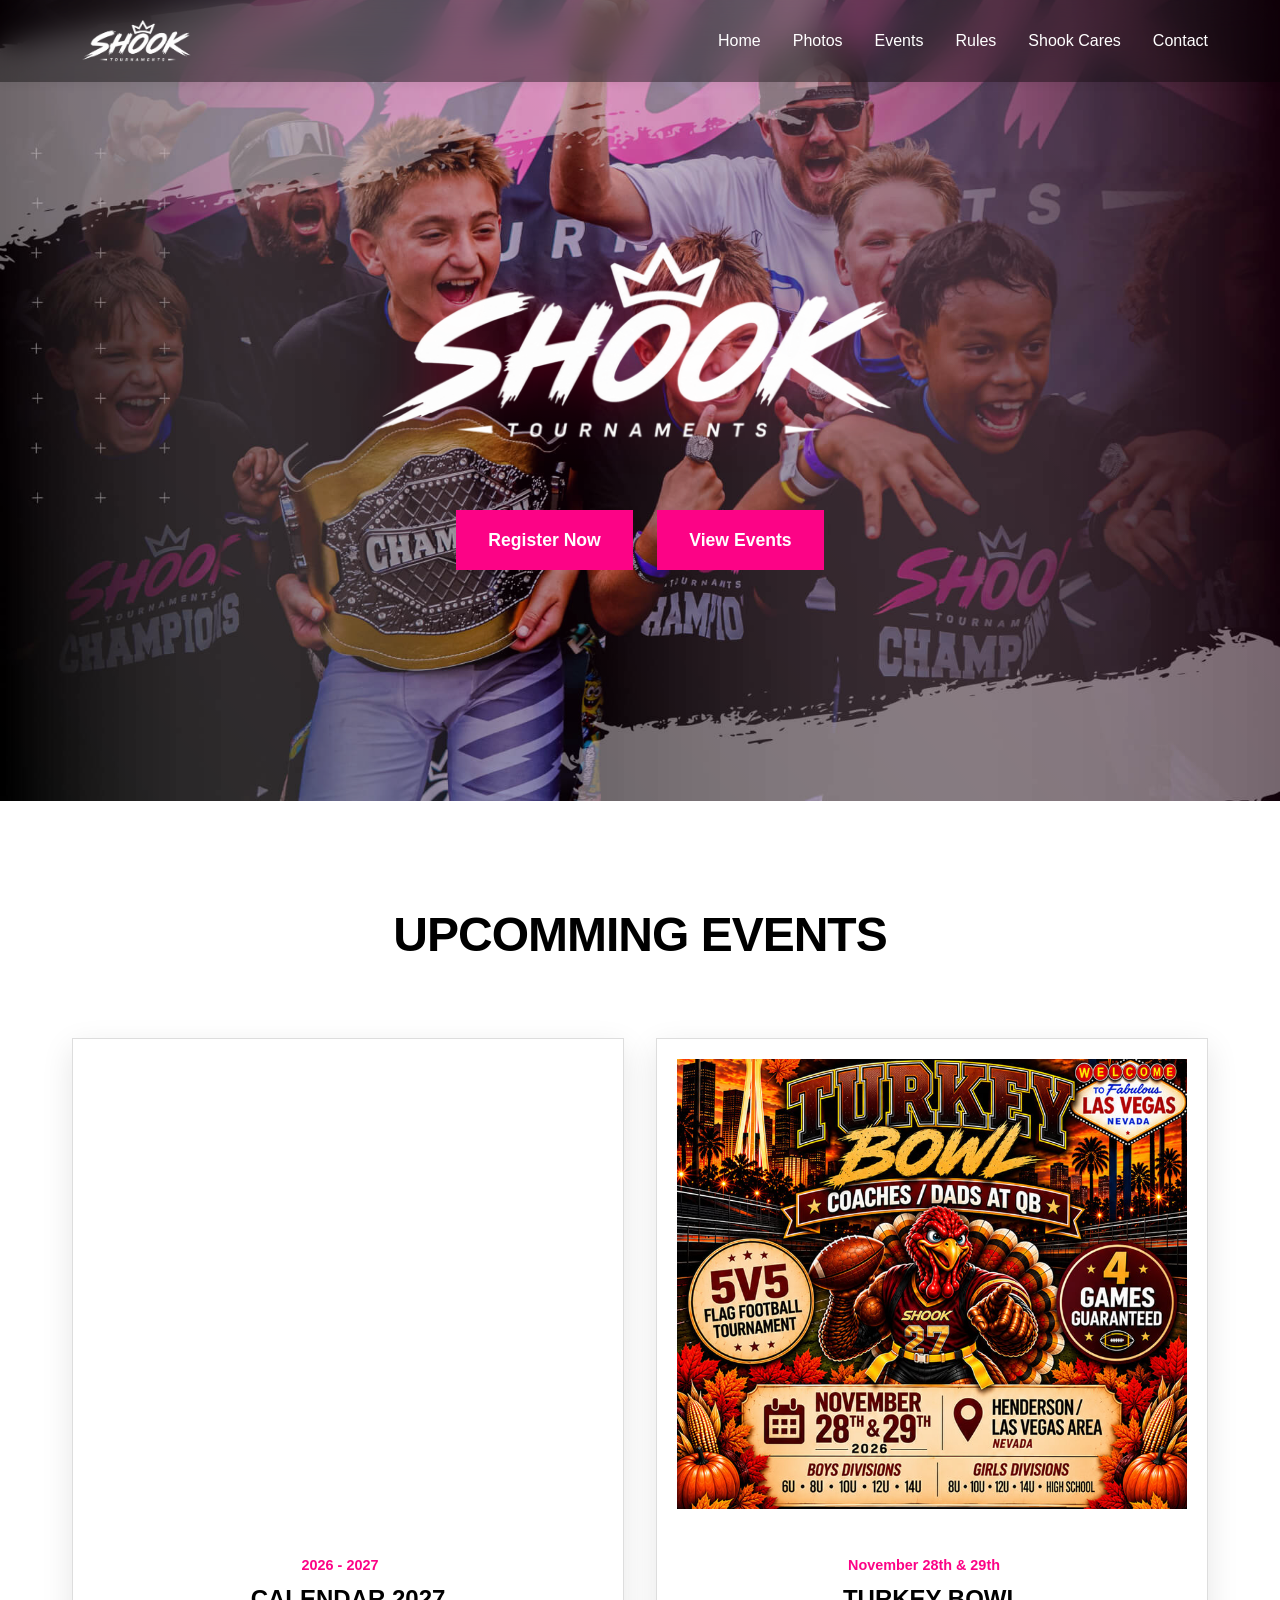
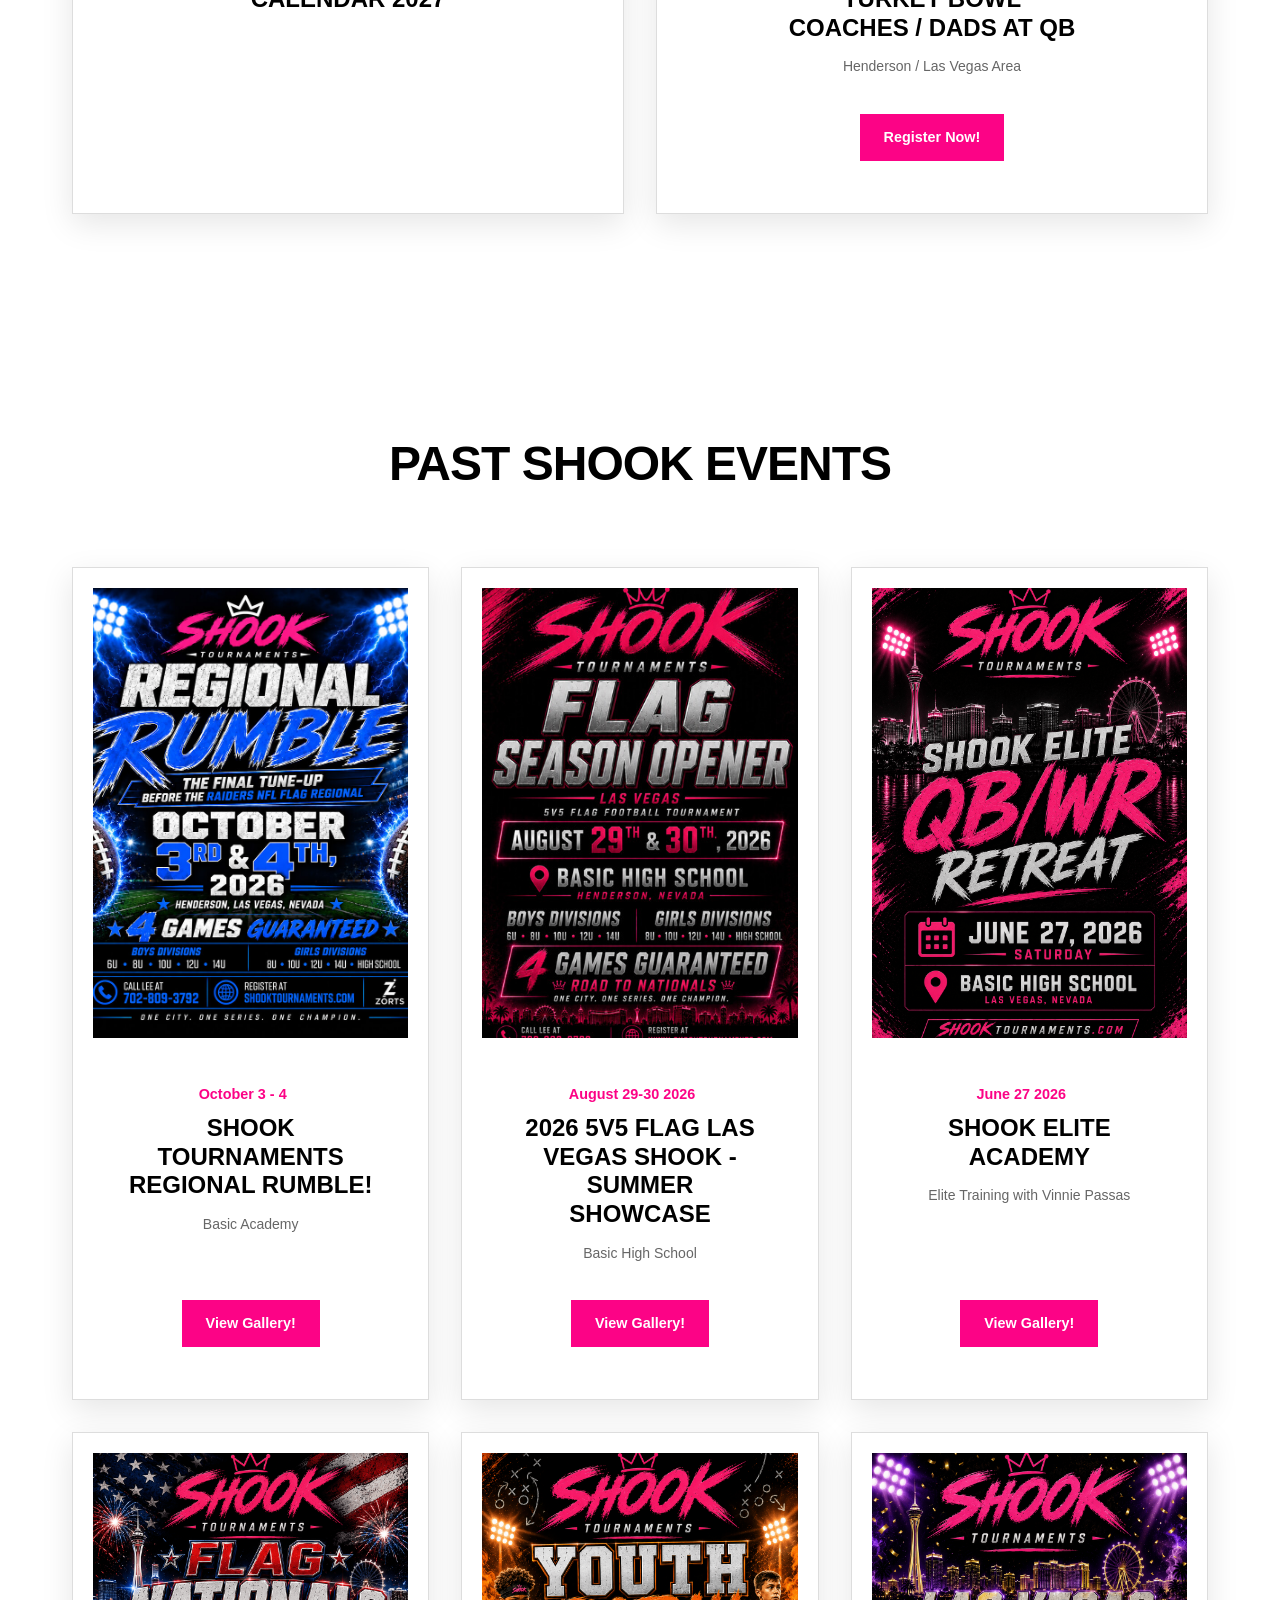
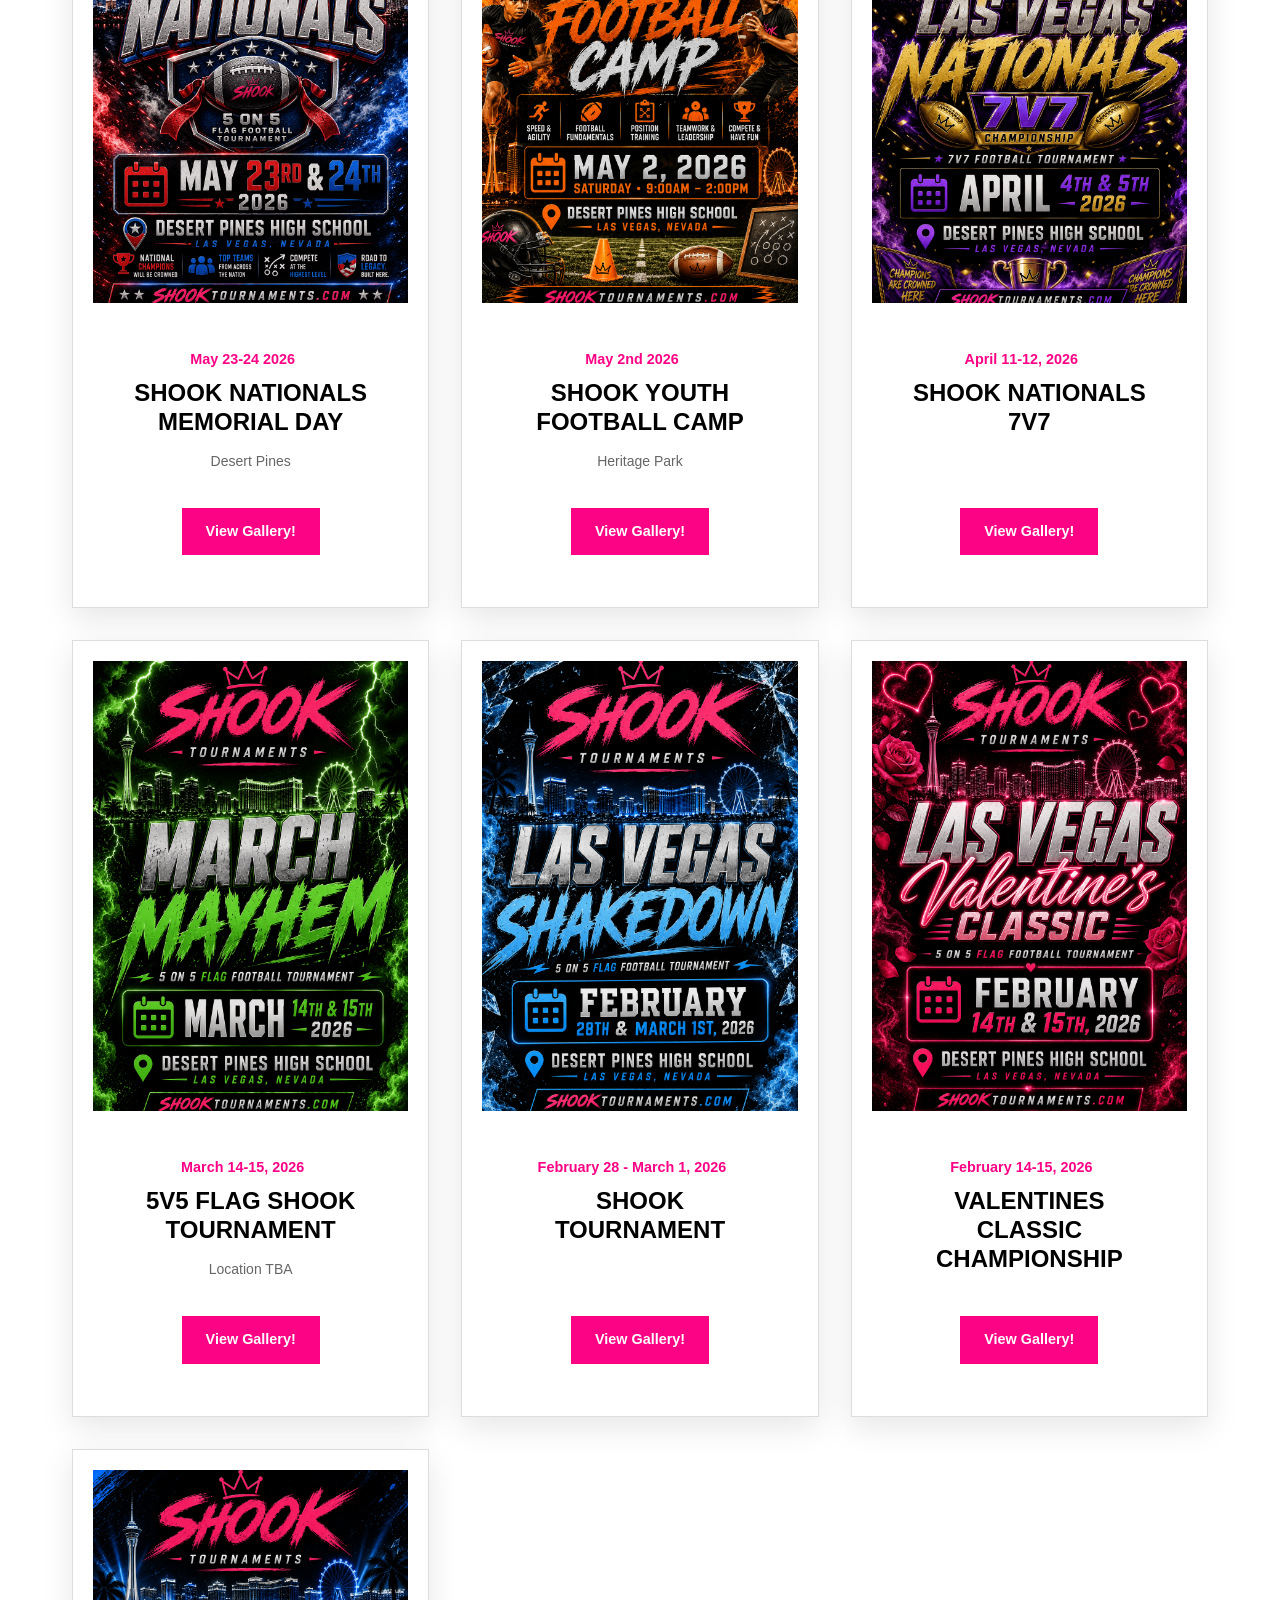
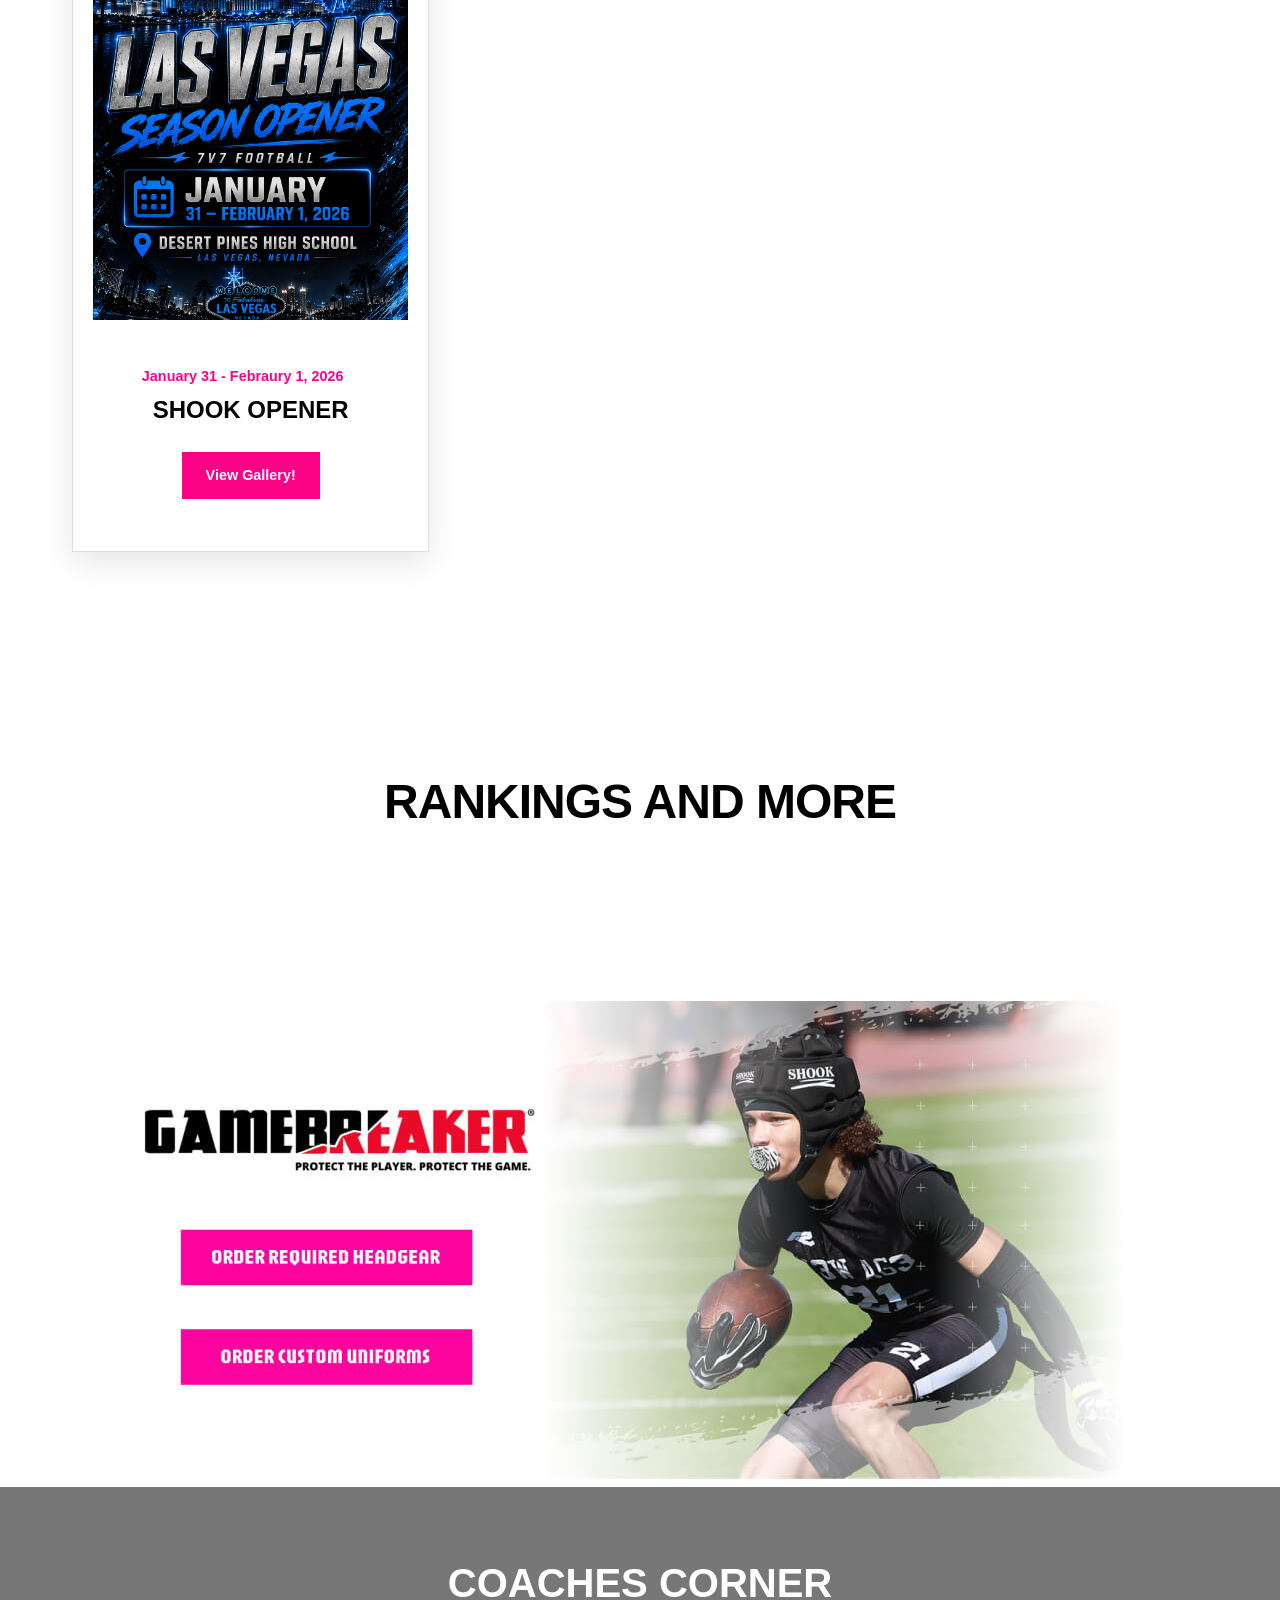
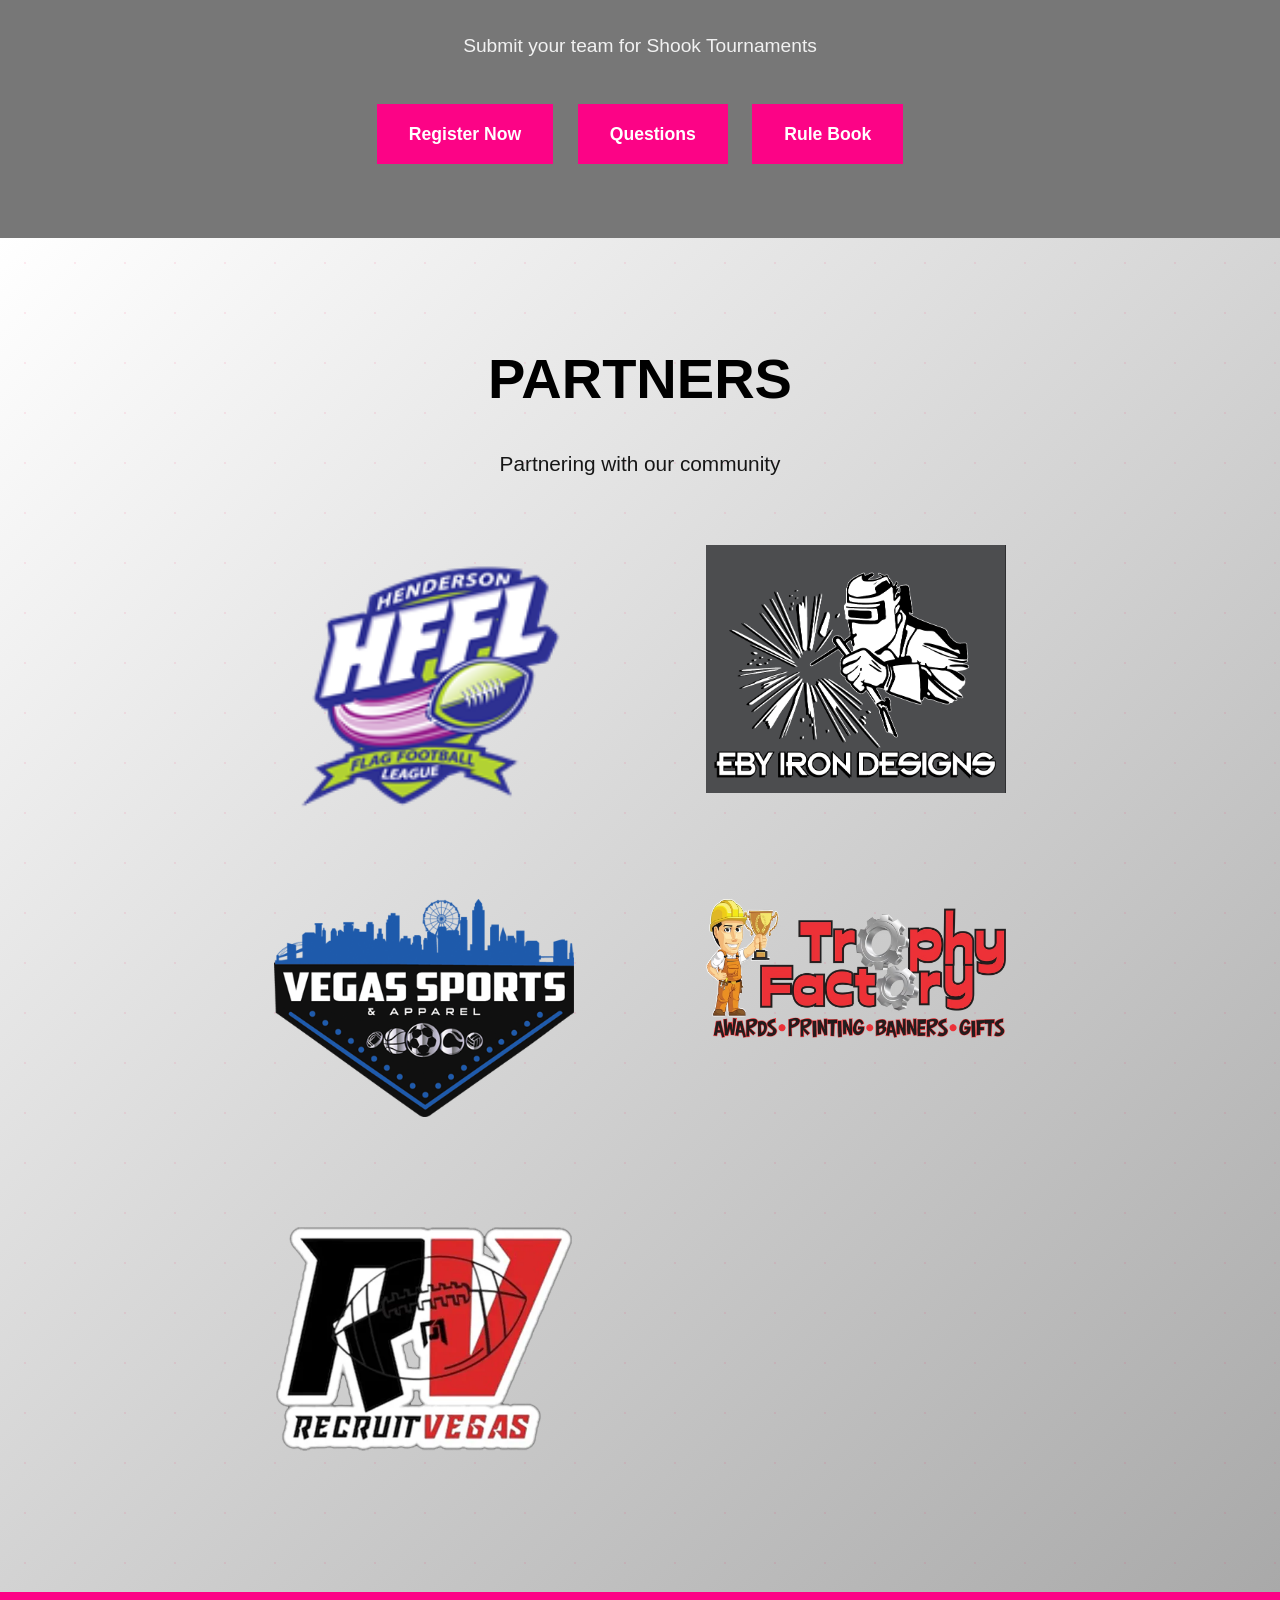
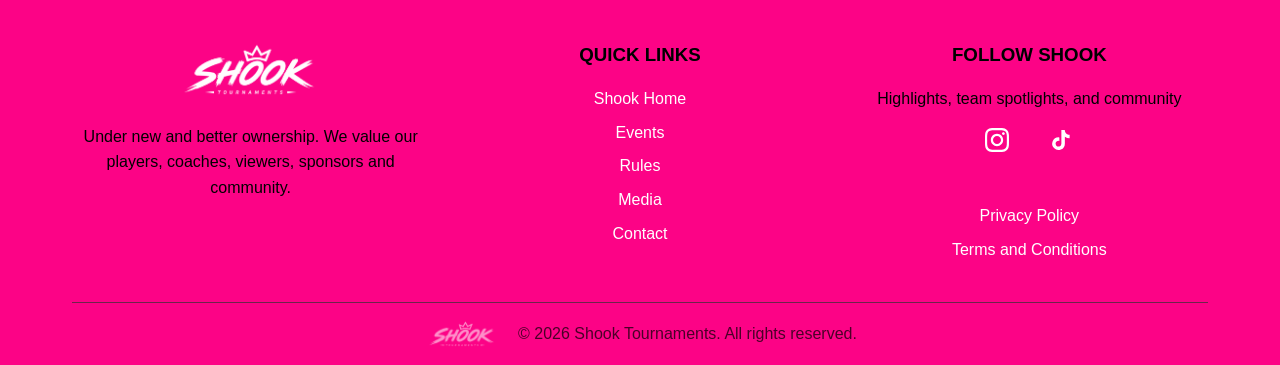
==== commit eb8b6796: "Add files via upload" ====
--- a/index.html
+++ b/index.html
@@ -239,8 +239,27 @@
 
 
 
-
 <!-- event -->
+<div class="event-card">
+                  <div class="event-image" style="background-image: url('images/Sched1.png');">
+                     Upcoming                        
+                  </div>
+                  <div class="event-content">
+                     <span class="event-date"> 2026 - 2027
+</span>
+                     <h3 class="event-title"> Calendar 2027</h3>
+                     <!-- <p class="event-venue">Heritage Park</p>-->
+                     <div class="event-actions">
+                        <!-- <a href="images/cal.jpg" target="_blank" class="event-cta-btn interested-btn">See Calendar</a> -->
+                        
+                     </div>
+                  </div>
+               </div>
+<!-- /event -->
+
+
+
+<!-- event  
 <div class="event-card">
                   <div class="event-image" style="background-image: url('images/event23.jpg');">
                      Upcoming                        
@@ -255,7 +274,7 @@
                      </div>
                   </div>
                </div>
-<!-- /event -->
+/event -->
 
 
 
@@ -282,41 +301,8 @@
 
 
 
-<!-- event -->
-<div class="event-card">
-                  <div class="event-image" style="background-image: url('images/cal.jpg');">
-                     Upcoming                        
-                  </div>
-                  <div class="event-content">
-                     <span class="event-date"> 2026 - 2027
-</span>
-                     <h3 class="event-title">Road to Championship - 5v5 Calendar 2026</h3>
-                     <!-- <p class="event-venue">Heritage Park</p>-->
-                     <div class="event-actions">
-                        <a href="images/cal.jpg" target="_blank" class="event-cta-btn interested-btn">See Calendar</a>
-                        
-                     </div>
-                  </div>
-               </div>
-<!-- /event -->
-
-<!-- event -->
-<div class="event-card">
-                  <div class="event-image" style="background-image: url('images/rtc.jpg');">
-                     Upcoming                        
-                  </div>
-                  <div class="event-content">
-                     <span class="event-date"> 2027
-</span>
-                     <h3 class="event-title">Road to the Championship - 7v7 & Linemen Calendar 2027</h3>
-                     <!-- <p class="event-venue">Heritage Park</p>-->
-                     <div class="event-actions">
-                        <a href="images/rtc.jpg" target="_blank" class="event-cta-btn interested-btn">See Calendar</a>
-                        
-                     </div>
-                  </div>
-               </div>
-<!-- /event -->
+
+
 
 
 
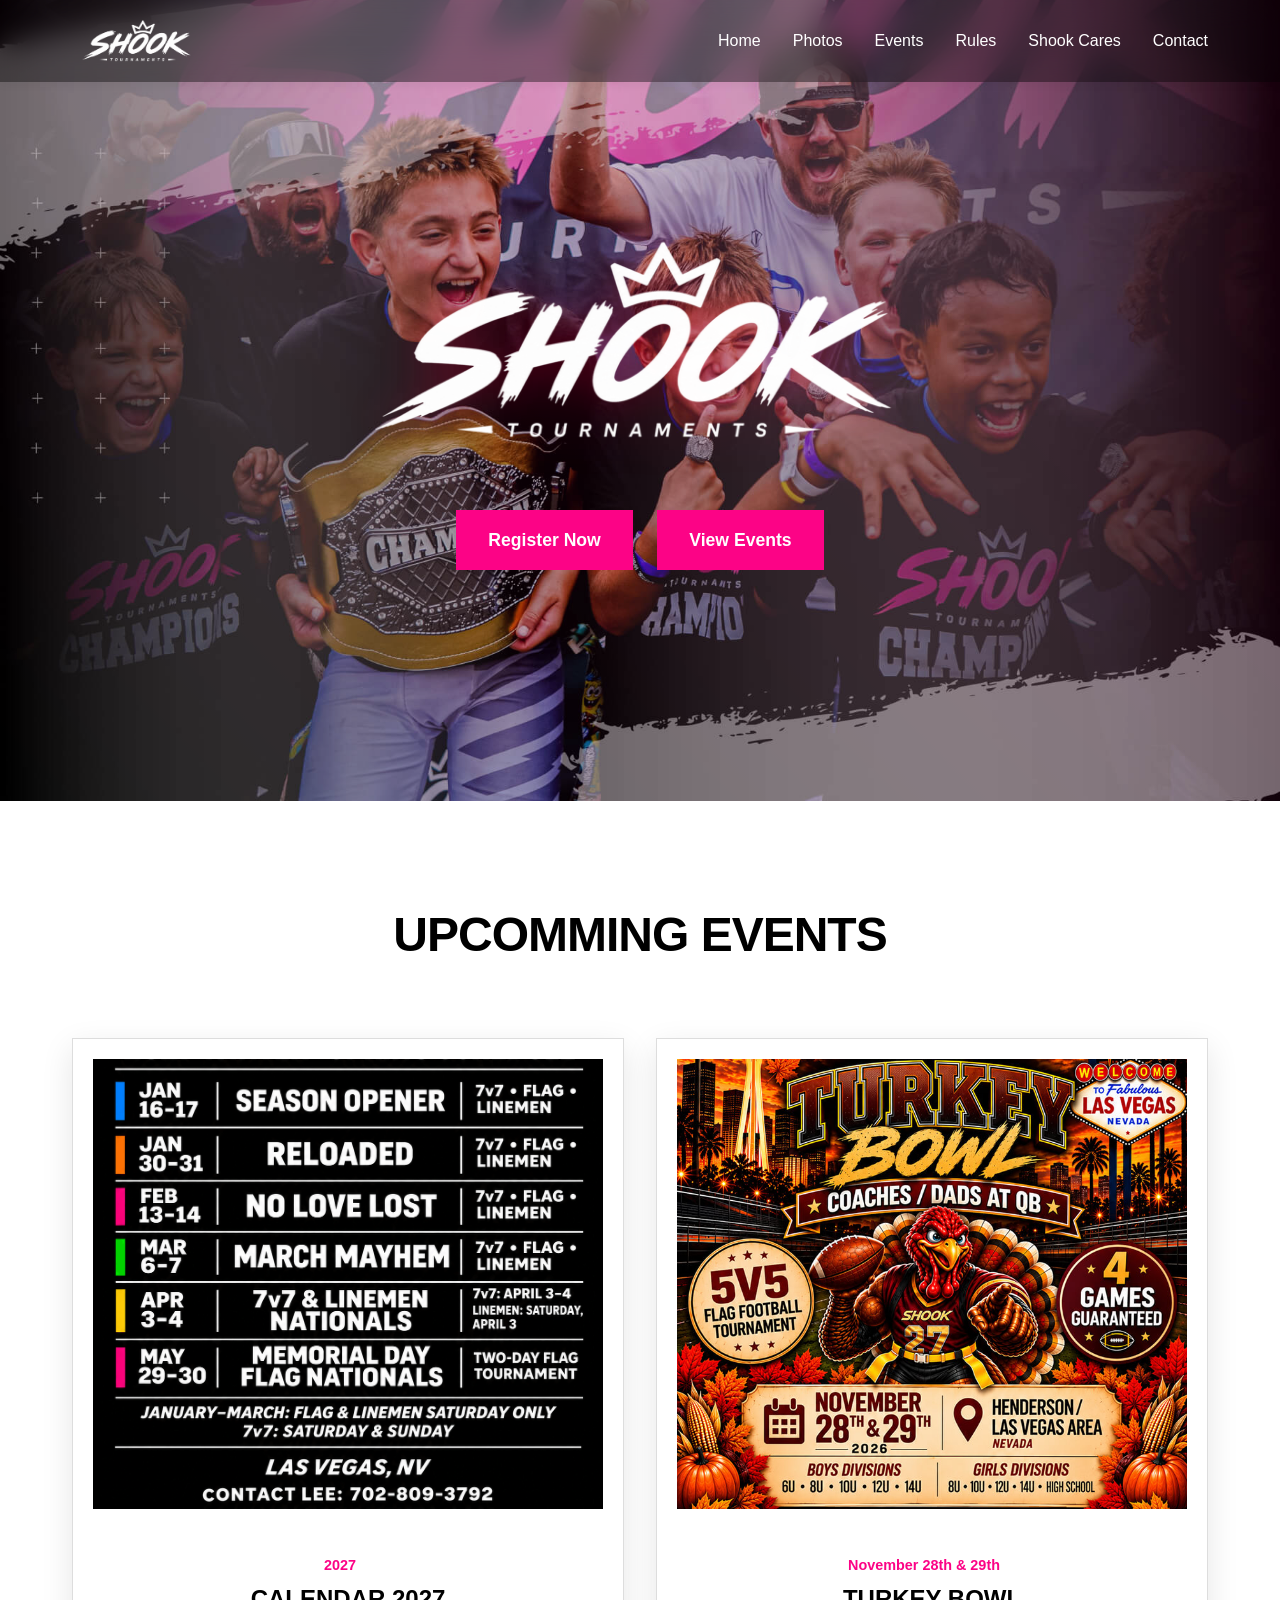
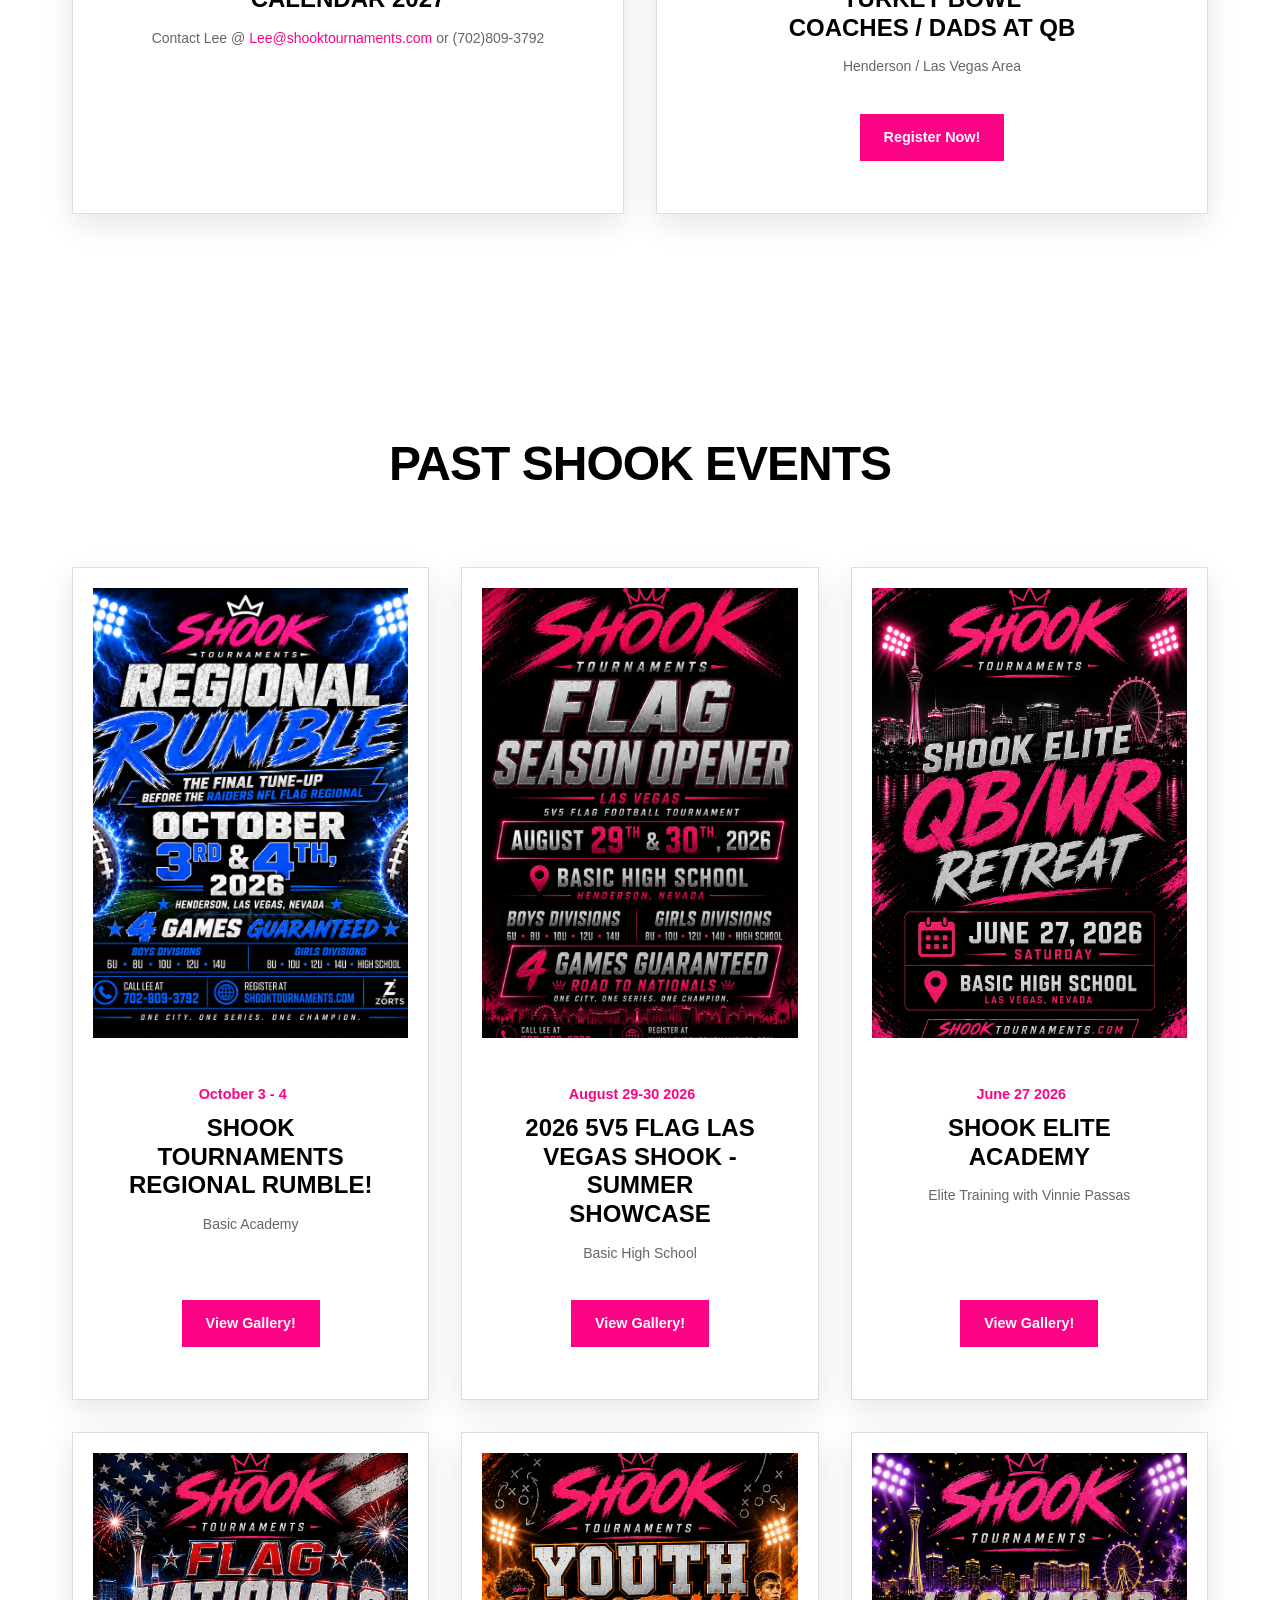
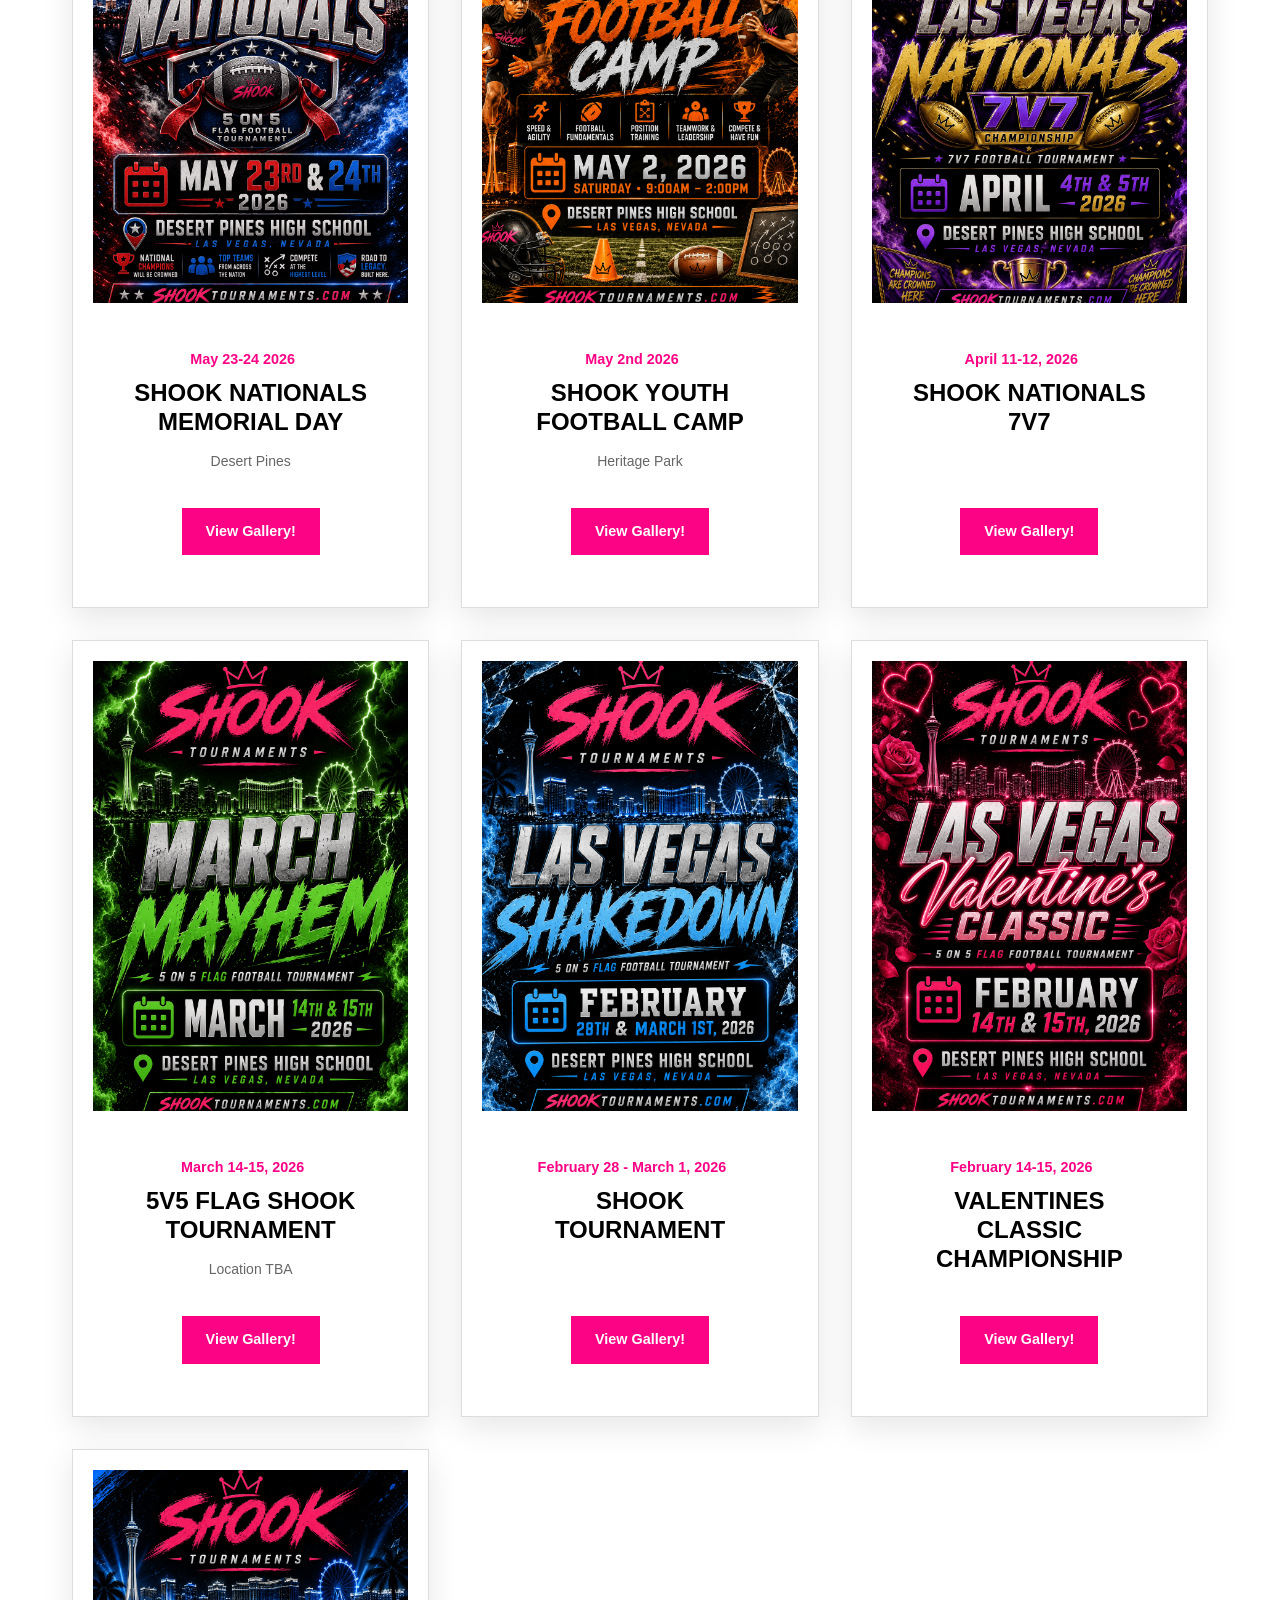
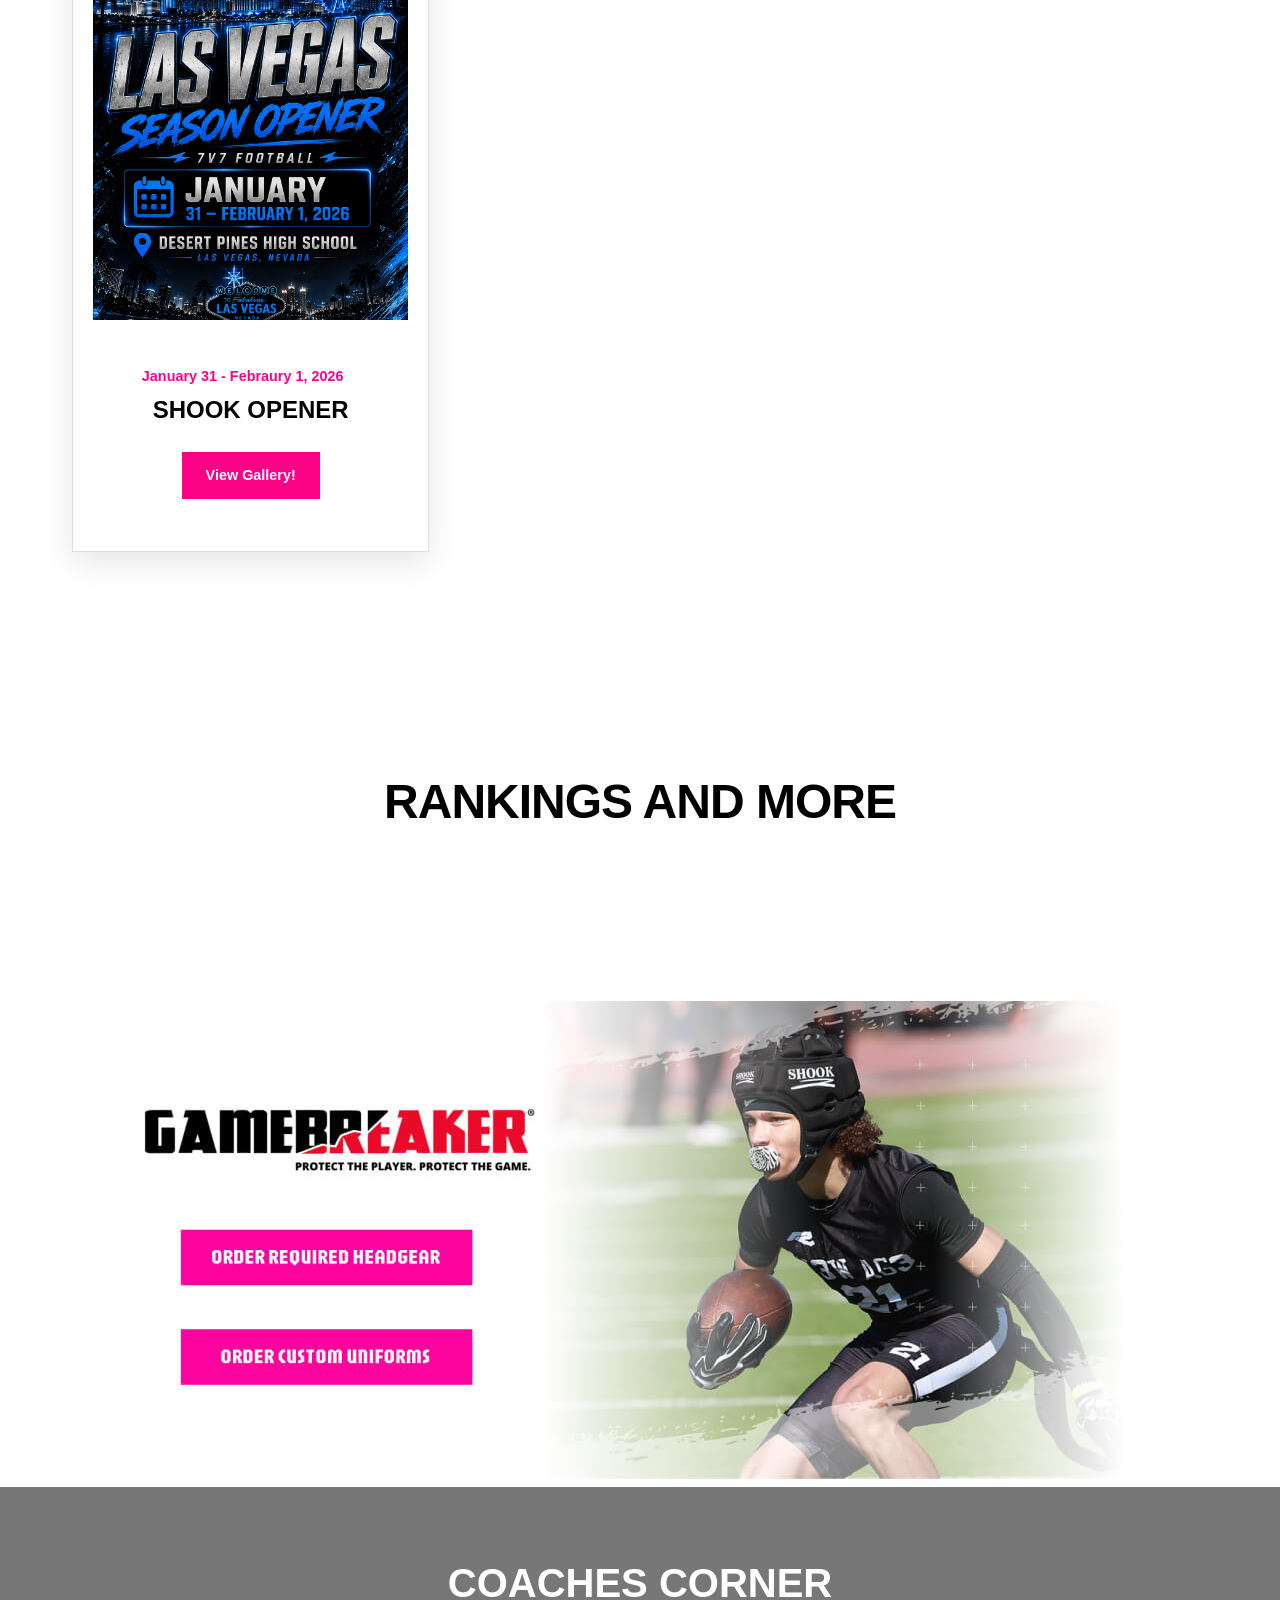
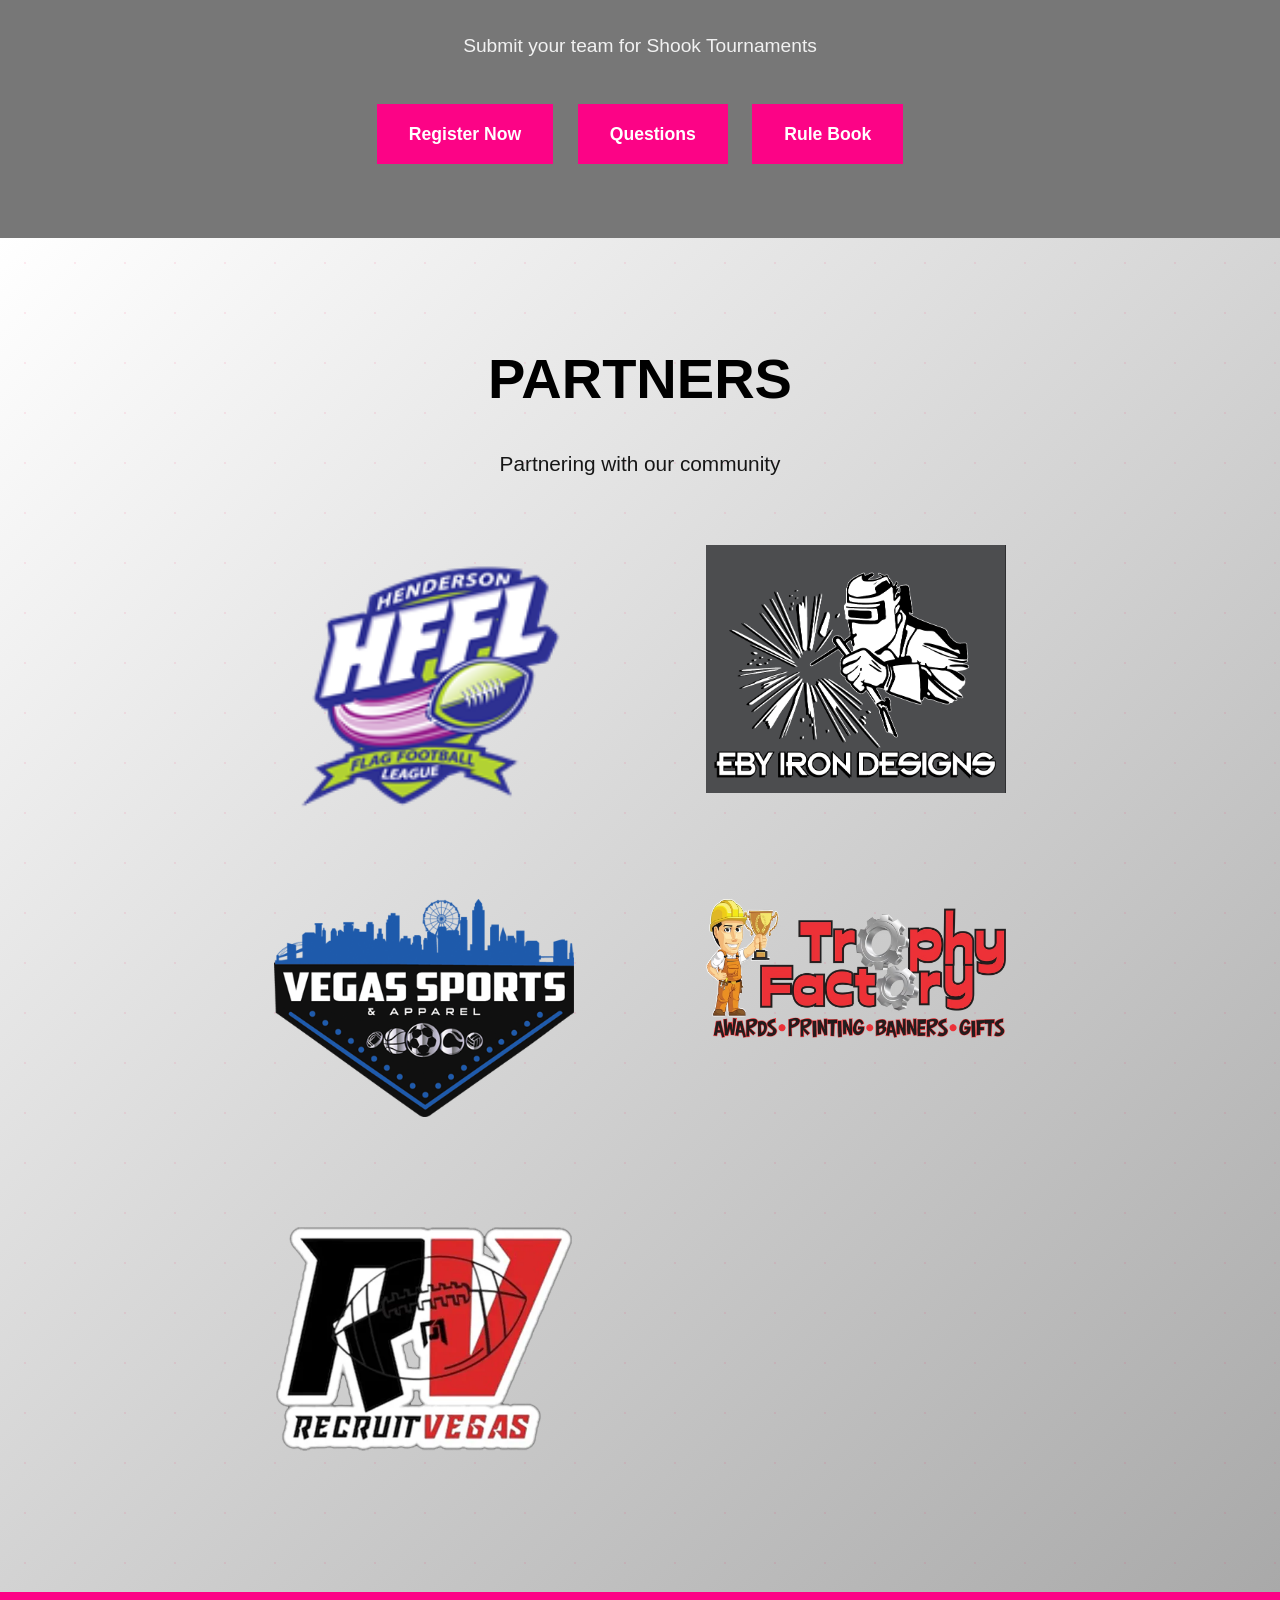
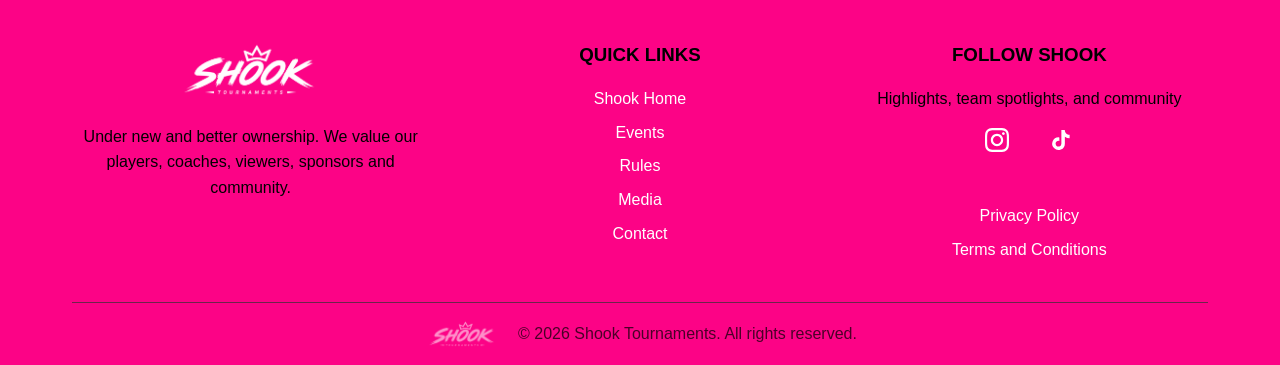
==== commit 050aa35a: "Add files via upload" ====
--- a/index.html
+++ b/index.html
@@ -245,10 +245,10 @@
                      Upcoming                        
                   </div>
                   <div class="event-content">
-                     <span class="event-date"> 2026 - 2027
+                     <span class="event-date">2027
 </span>
                      <h3 class="event-title"> Calendar 2027</h3>
-                     <!-- <p class="event-venue">Heritage Park</p>-->
+                     <p class="event-venue">Contact Lee @ <a href="mailto:Lee@shooktournaments.com">Lee@shooktournaments.com</a> or (702)809-3792</p>
                      <div class="event-actions">
                         <!-- <a href="images/cal.jpg" target="_blank" class="event-cta-btn interested-btn">See Calendar</a> -->
                         
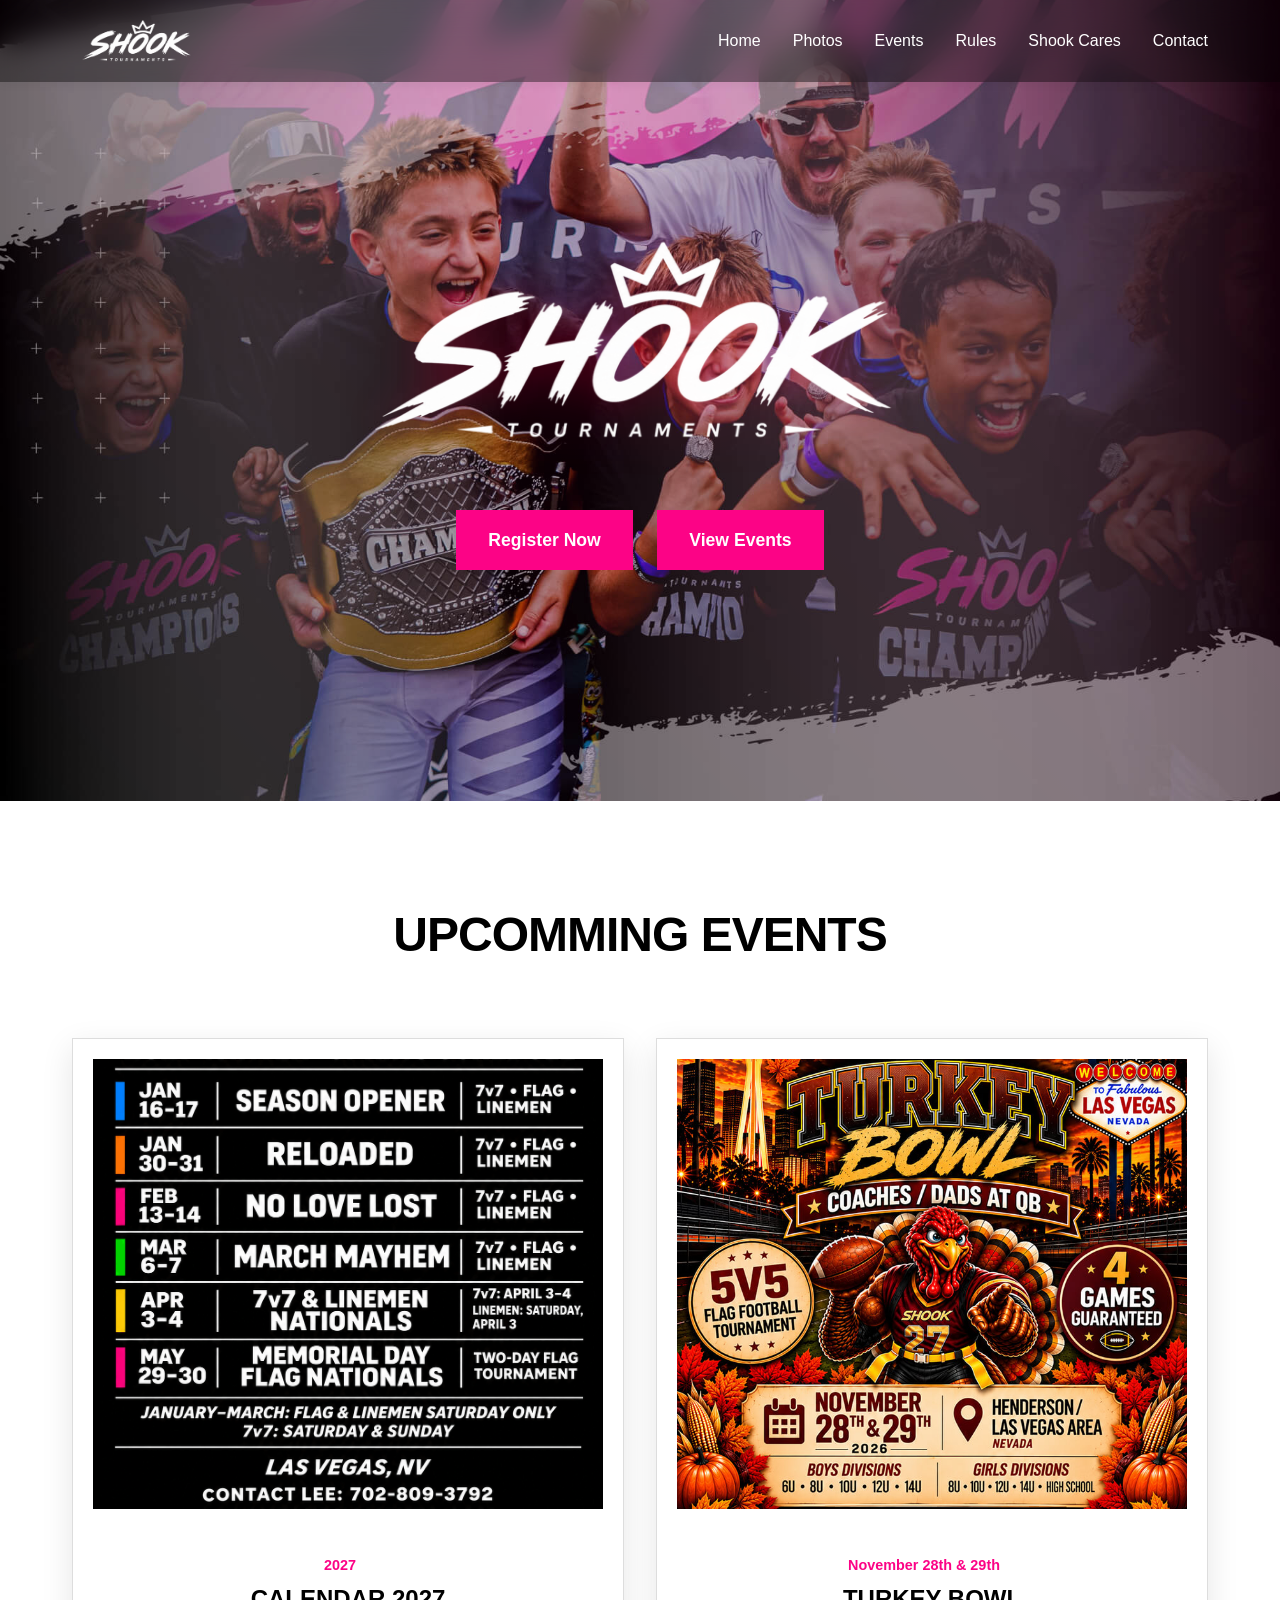
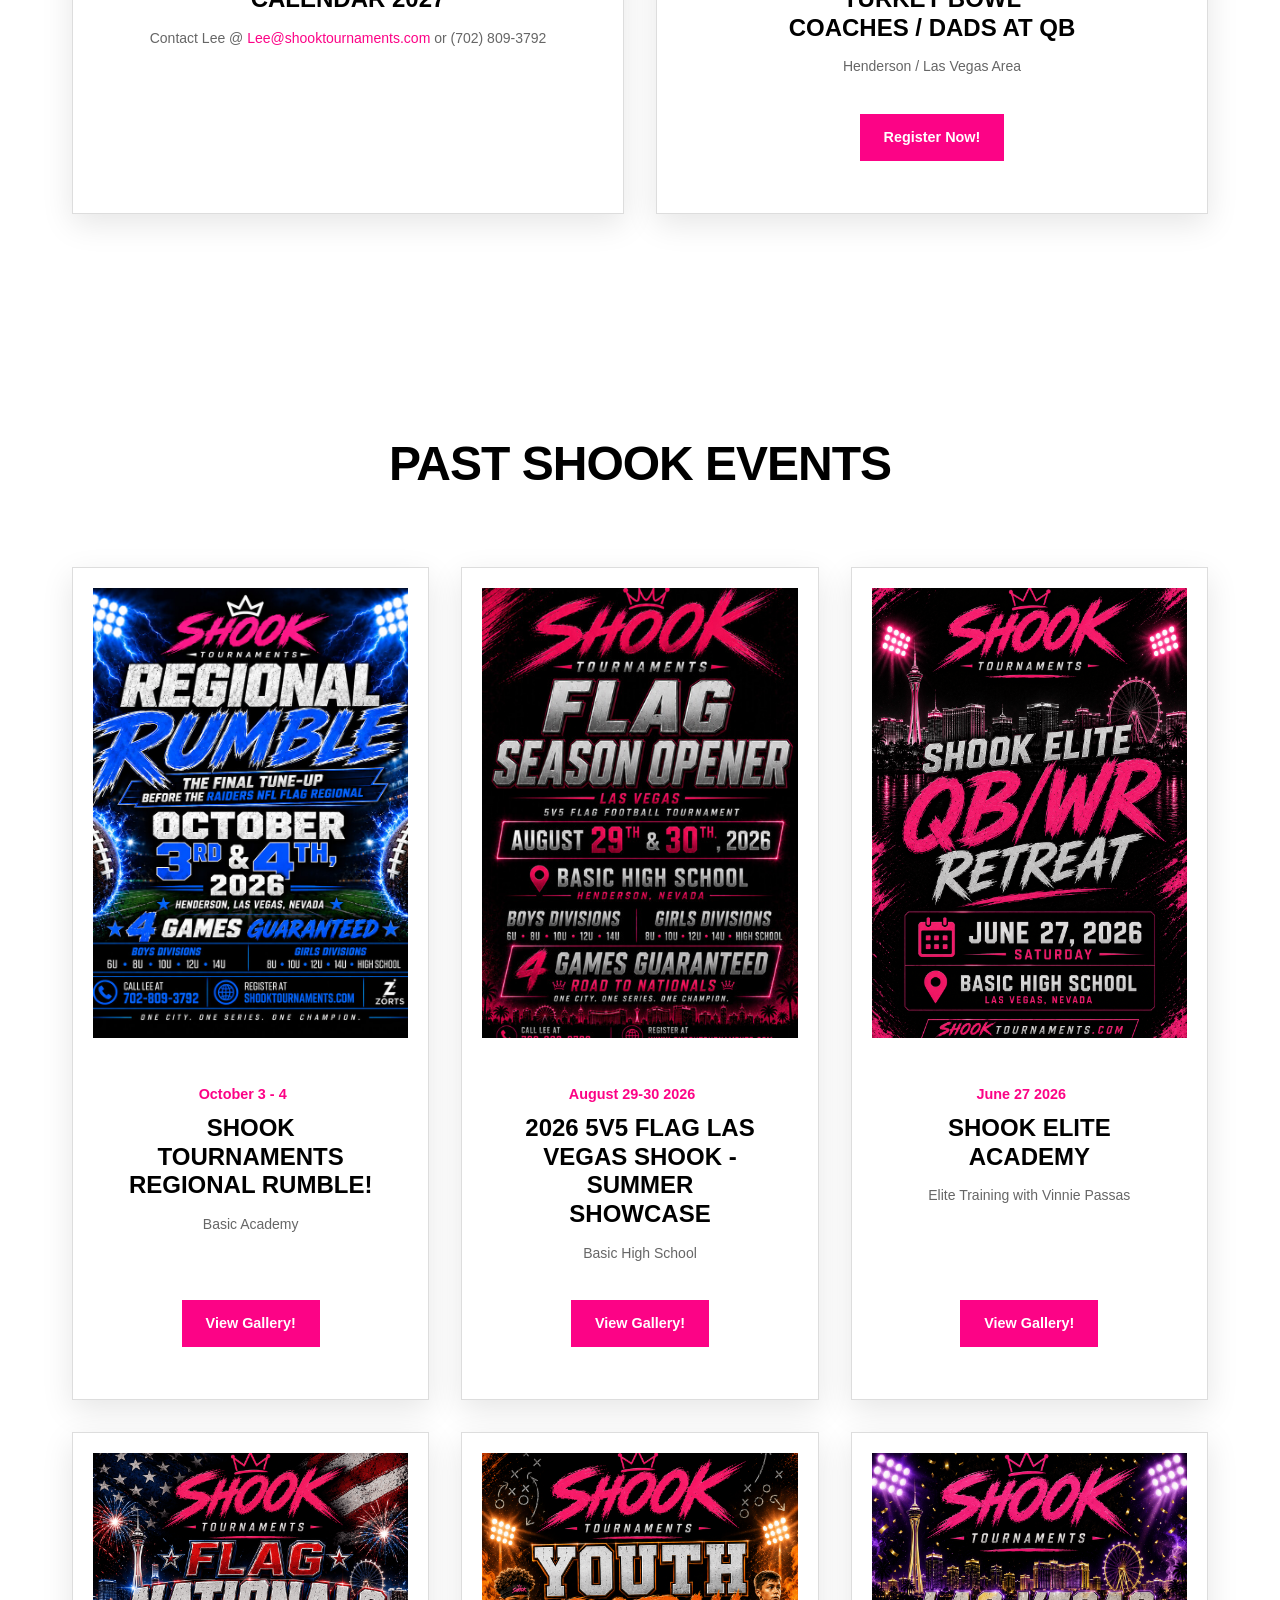
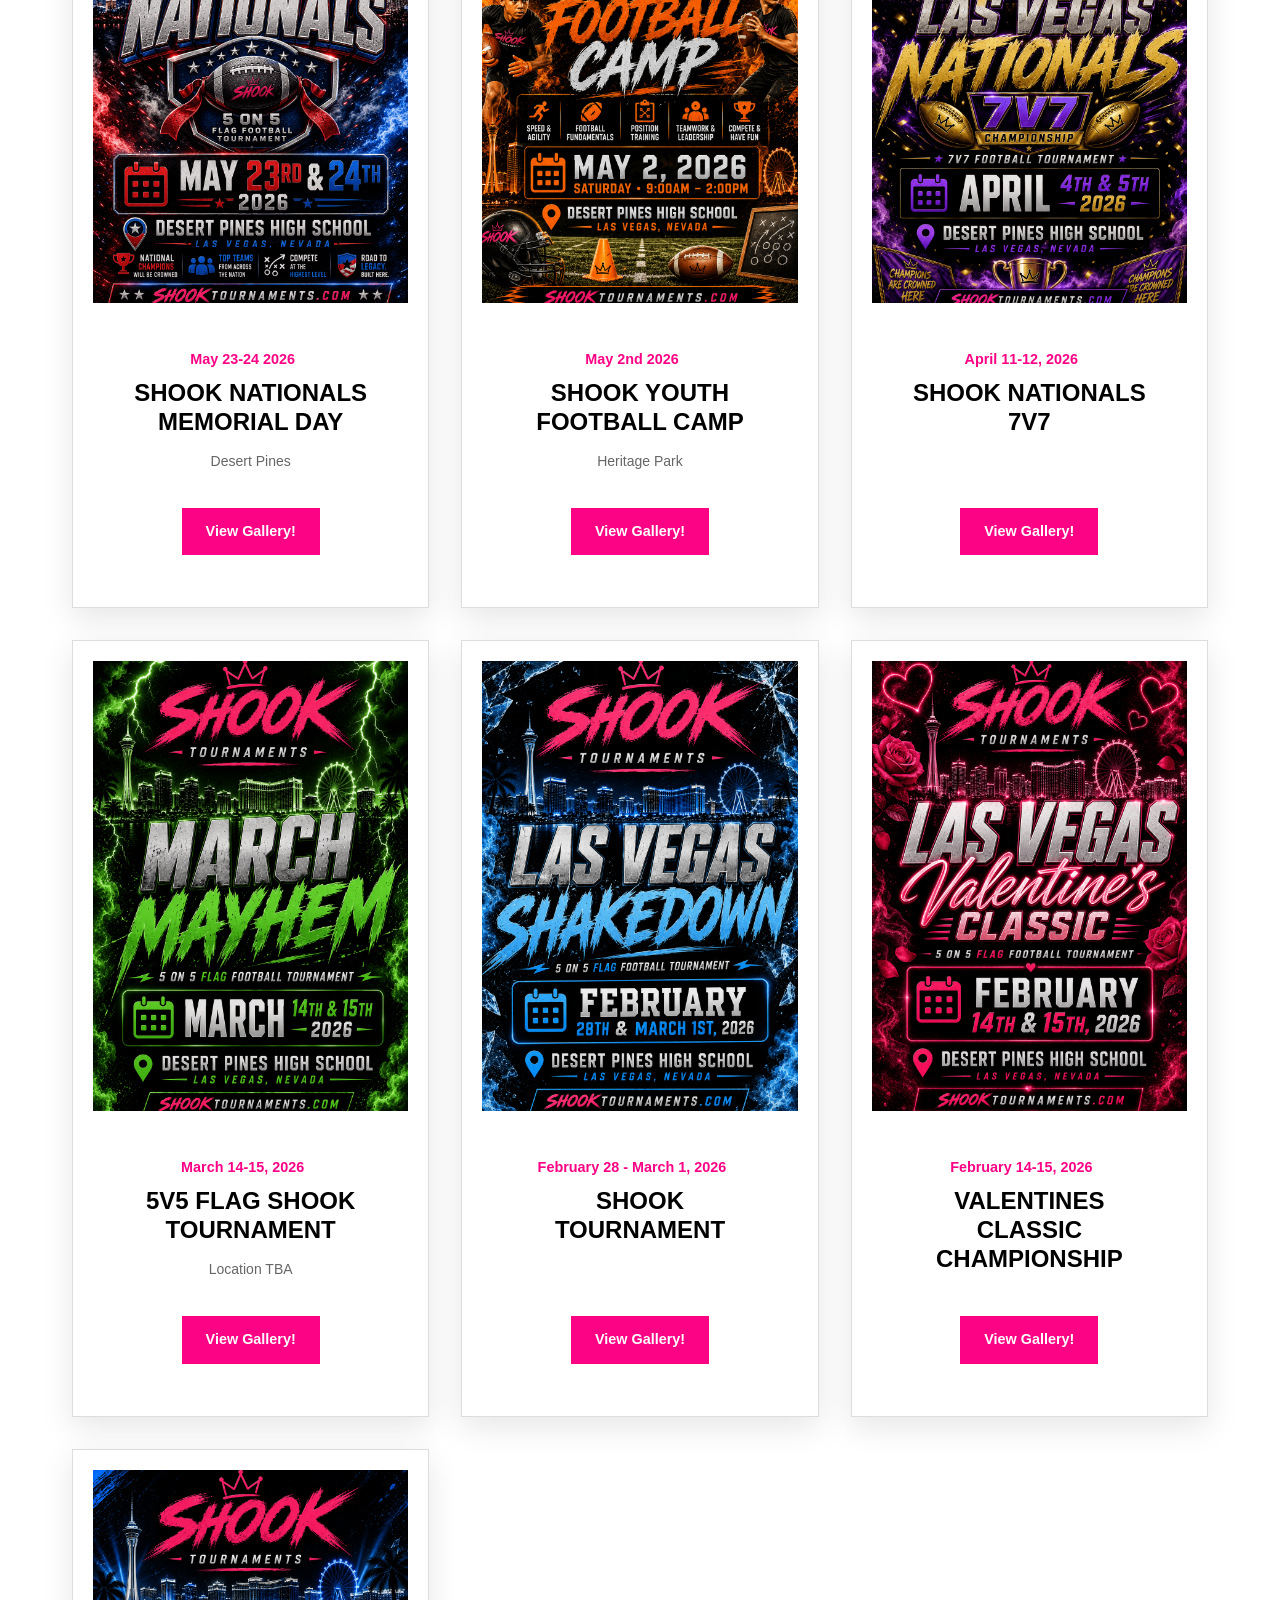
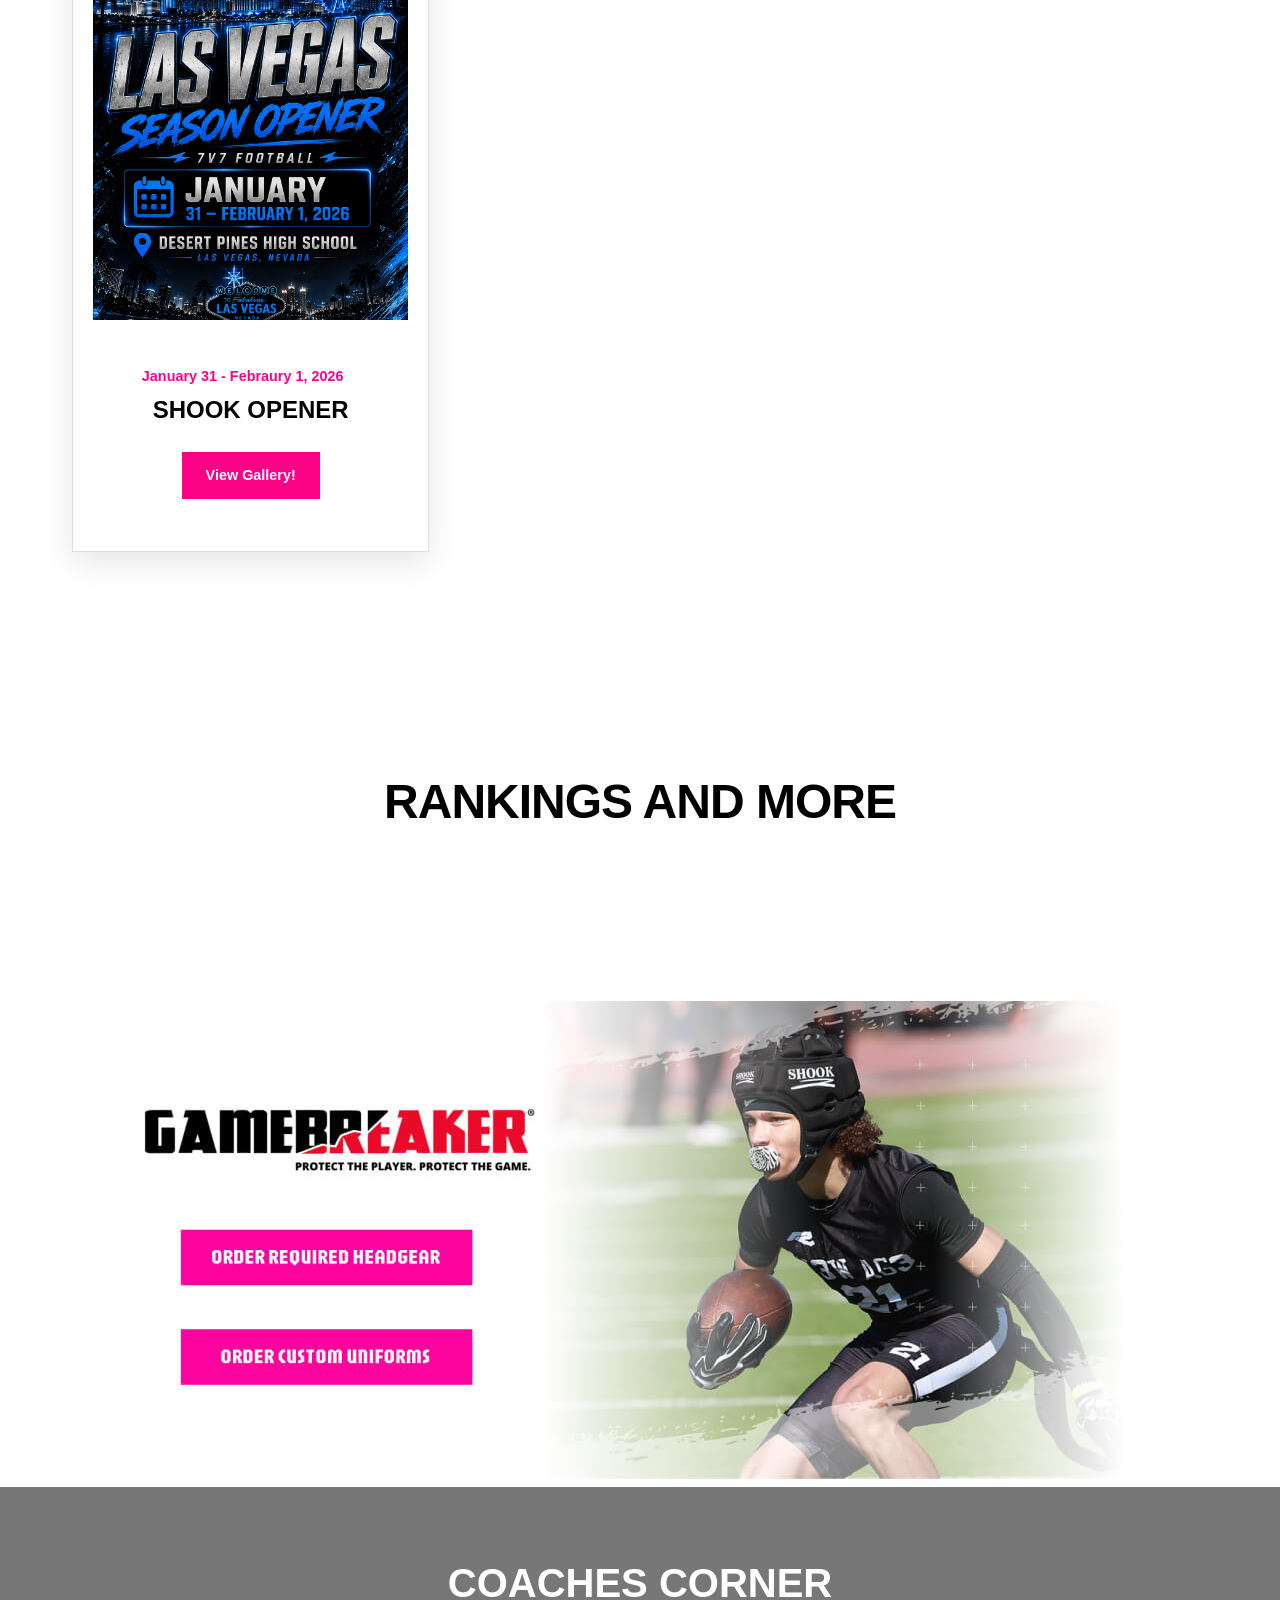
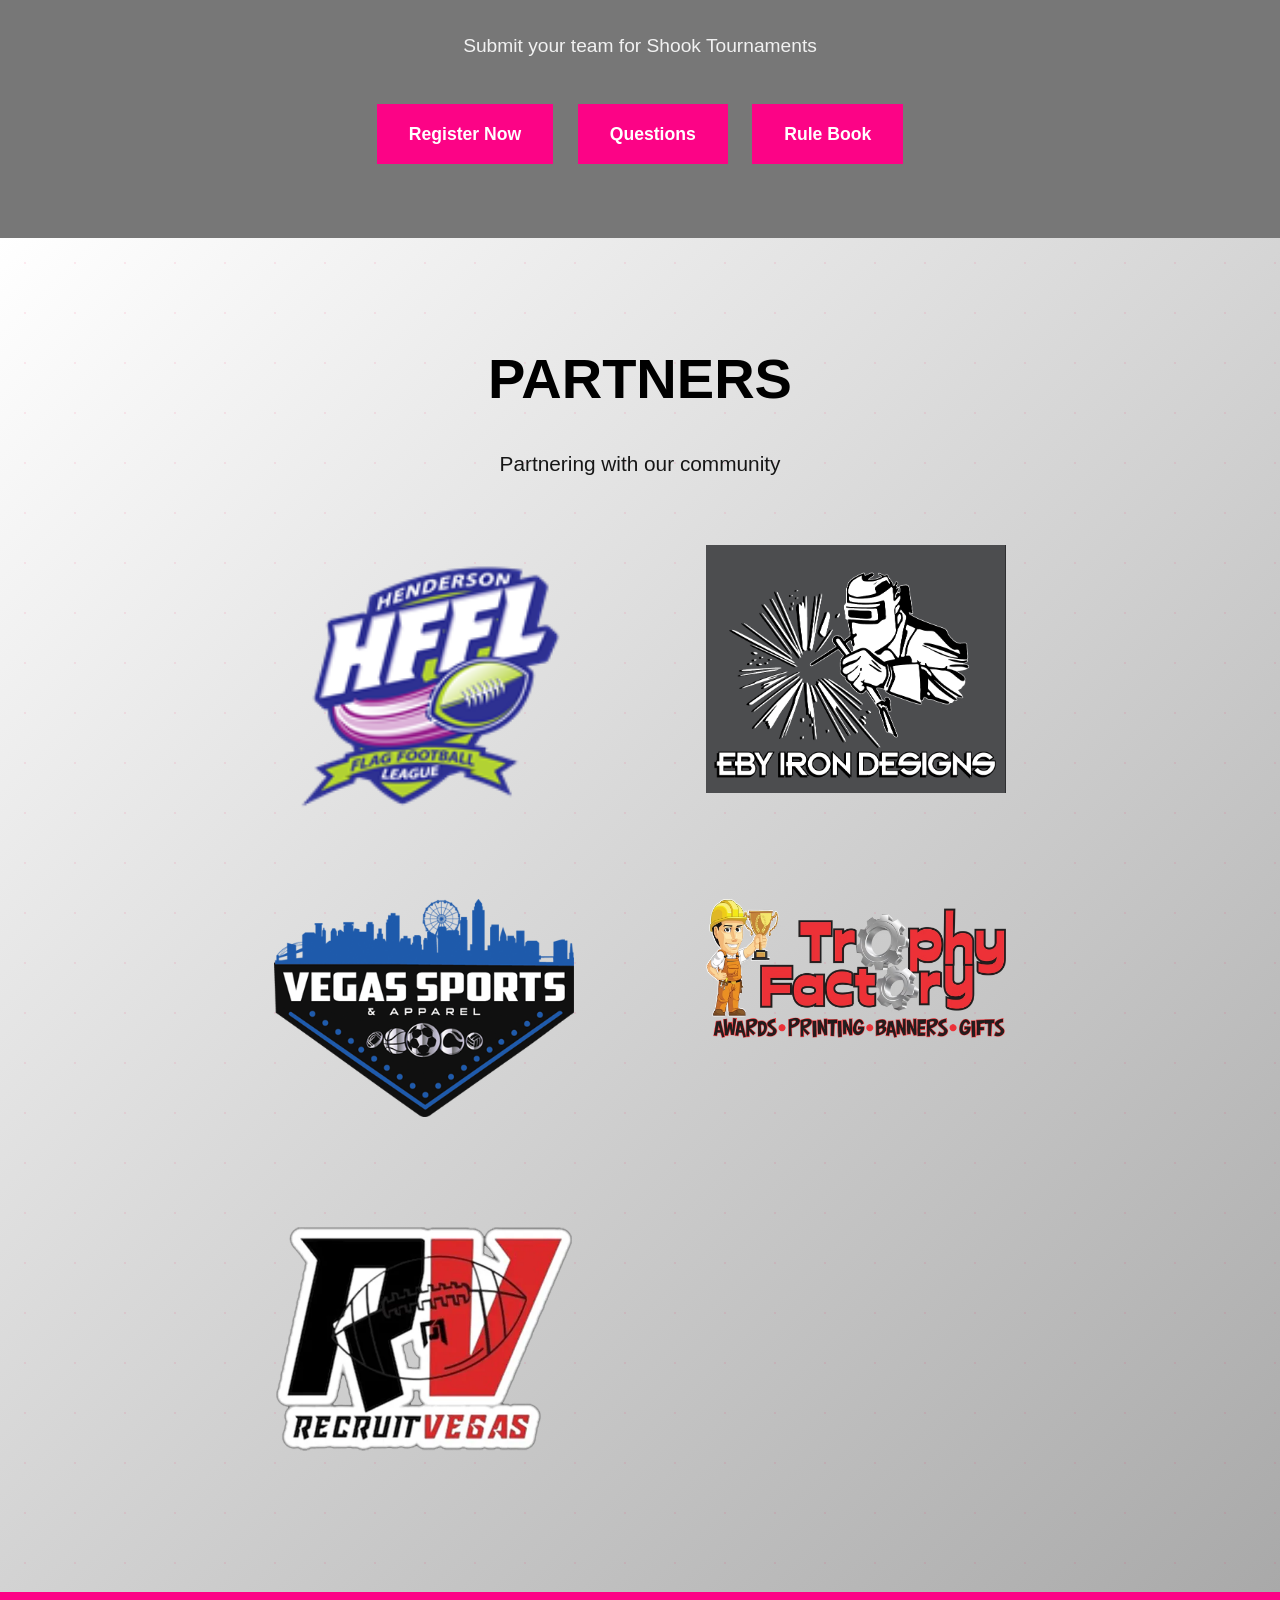
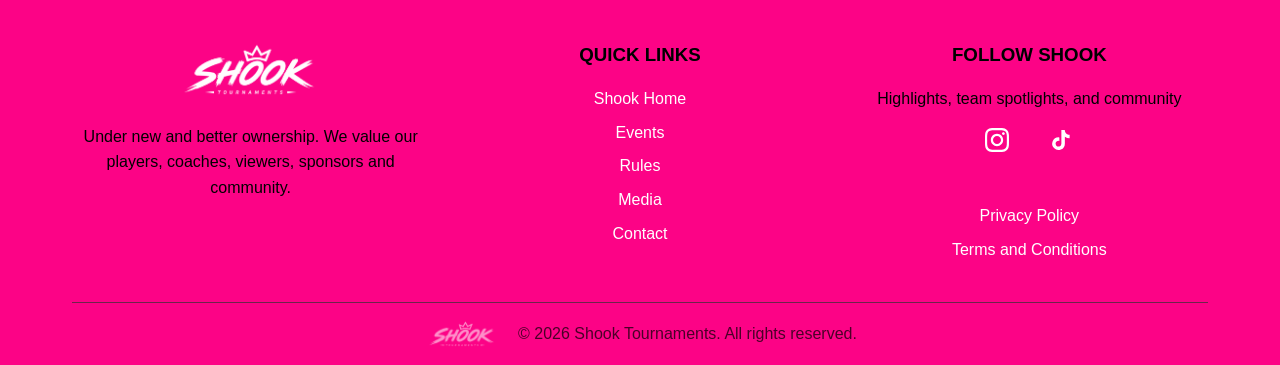
==== commit d59ff32c: "Add files via upload" ====
--- a/index.html
+++ b/index.html
@@ -248,7 +248,7 @@
                      <span class="event-date">2027
 </span>
                      <h3 class="event-title"> Calendar 2027</h3>
-                     <p class="event-venue">Contact Lee @ <a href="mailto:Lee@shooktournaments.com">Lee@shooktournaments.com</a> or (702)809-3792</p>
+                     <p class="event-venue">Contact Lee @ <a href="mailto:Lee@shooktournaments.com">Lee@shooktournaments.com</a> or (702) 809-3792</p>
                      <div class="event-actions">
                         <!-- <a href="images/cal.jpg" target="_blank" class="event-cta-btn interested-btn">See Calendar</a> -->
                         
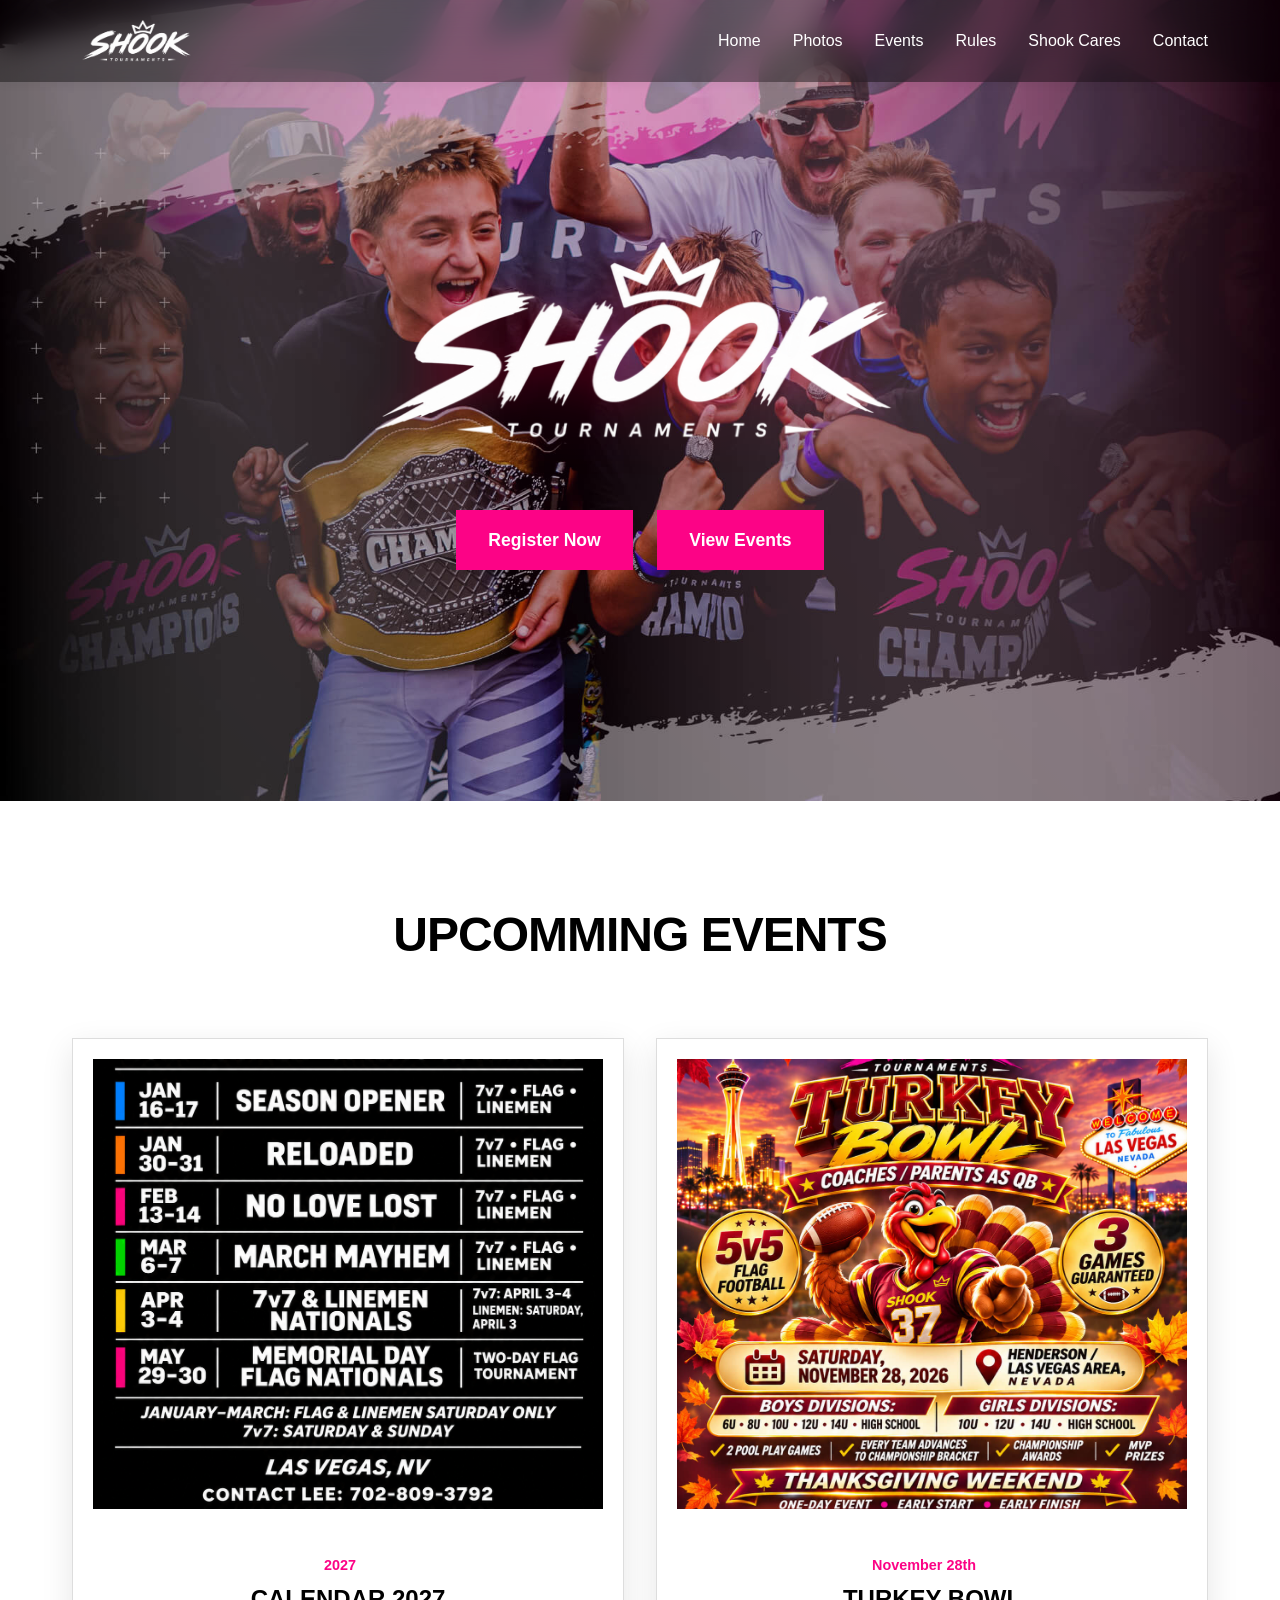
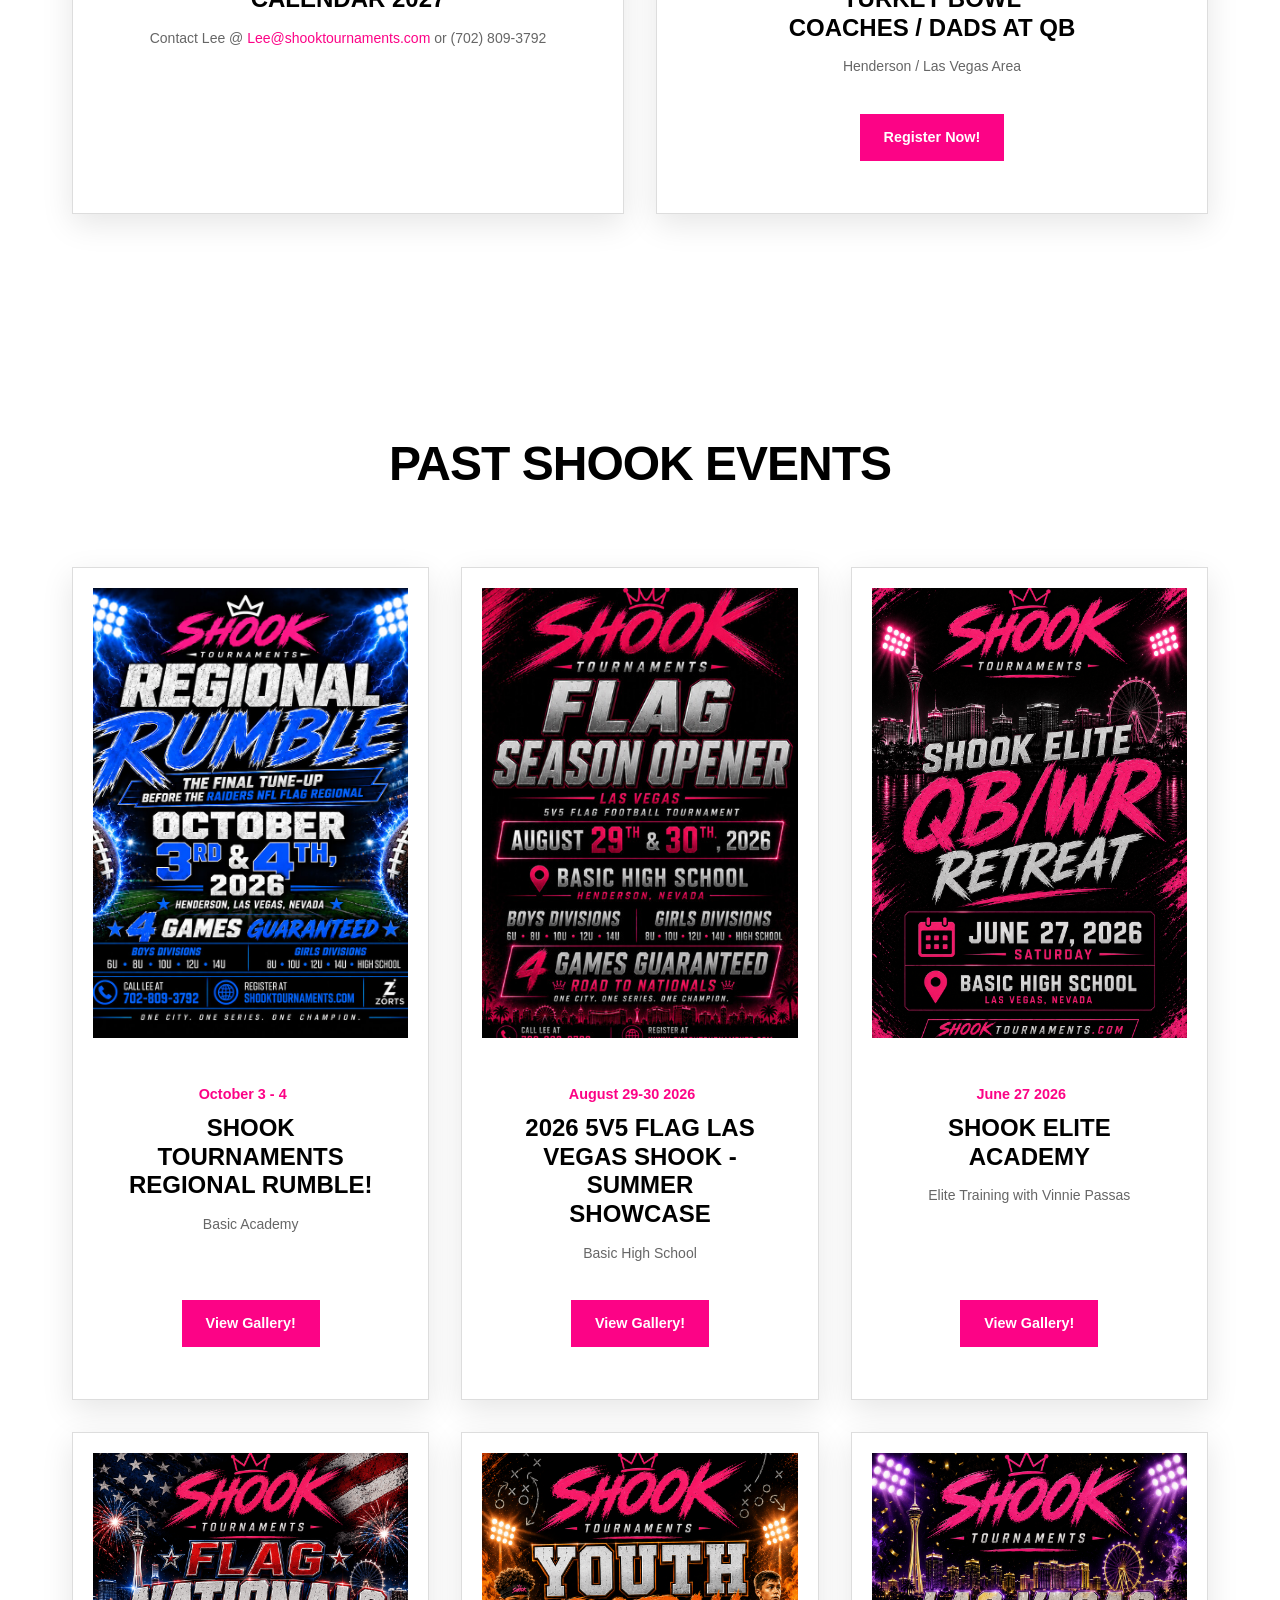
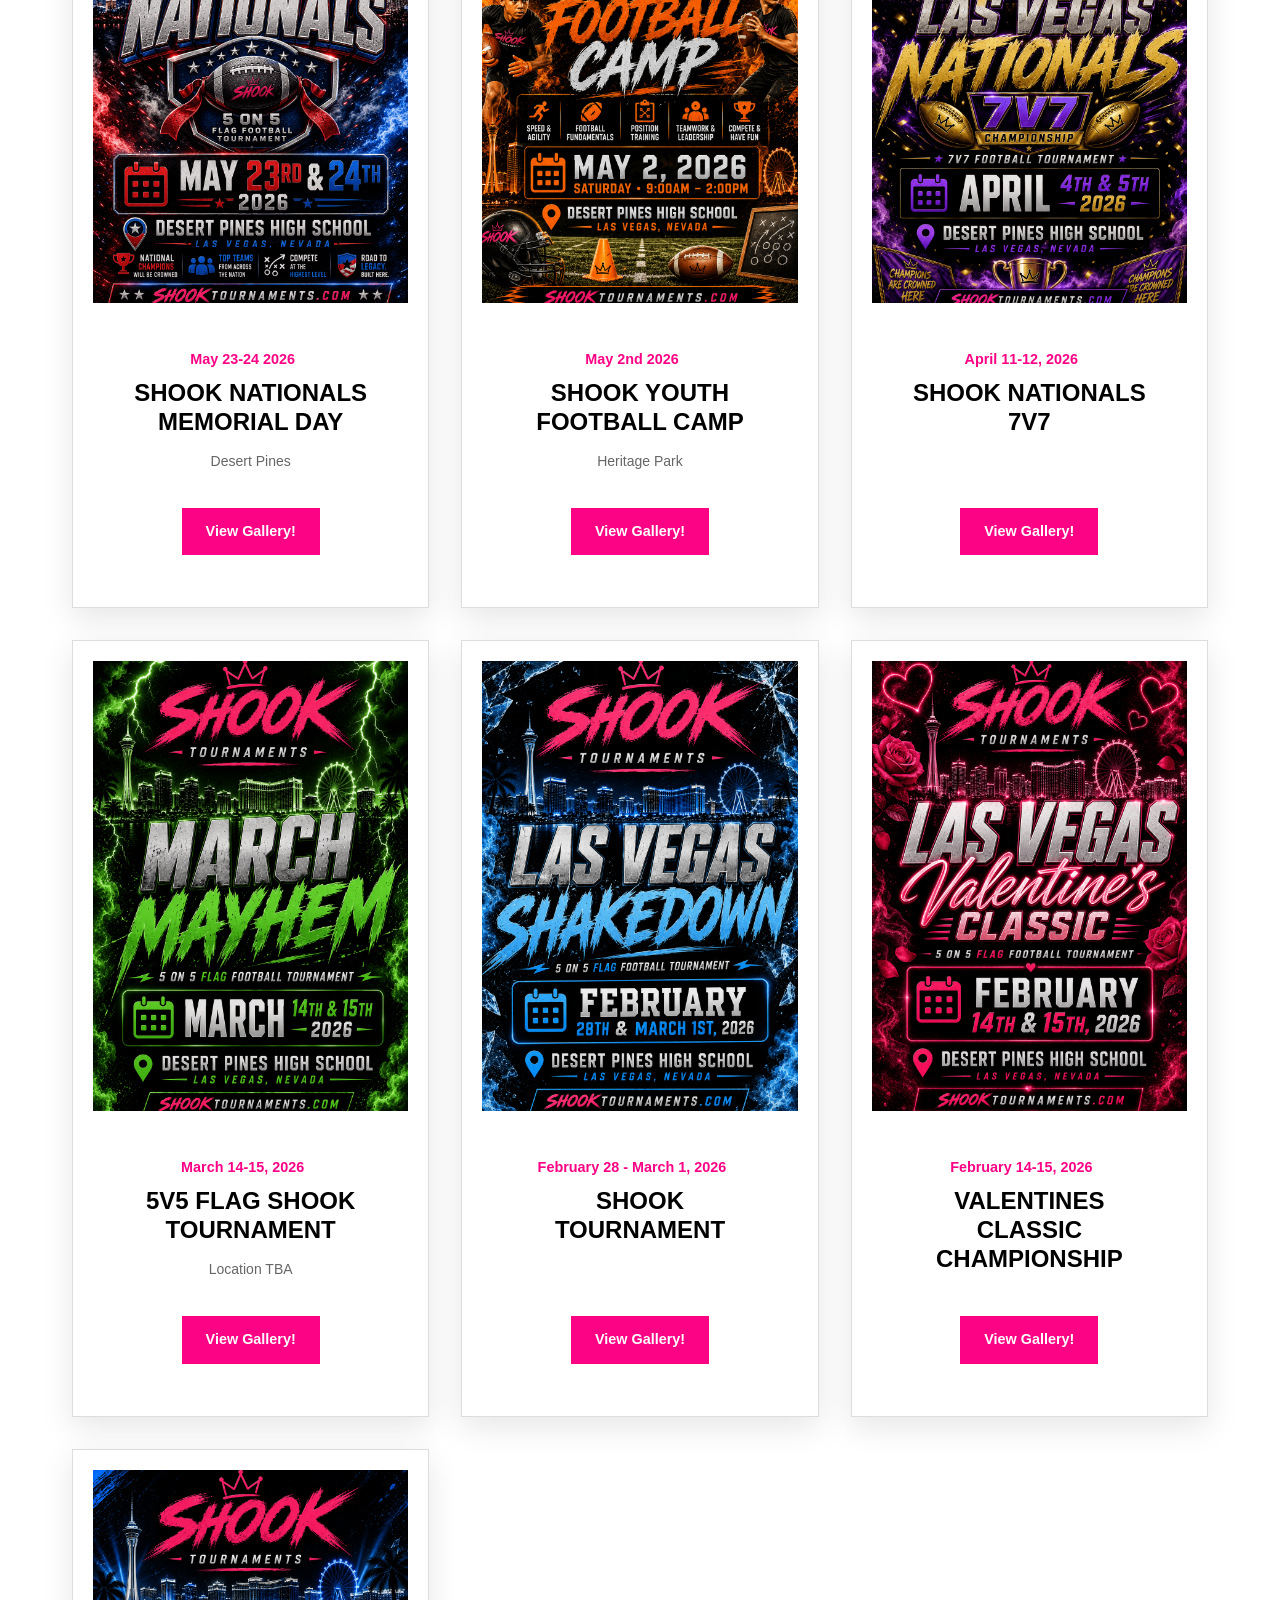
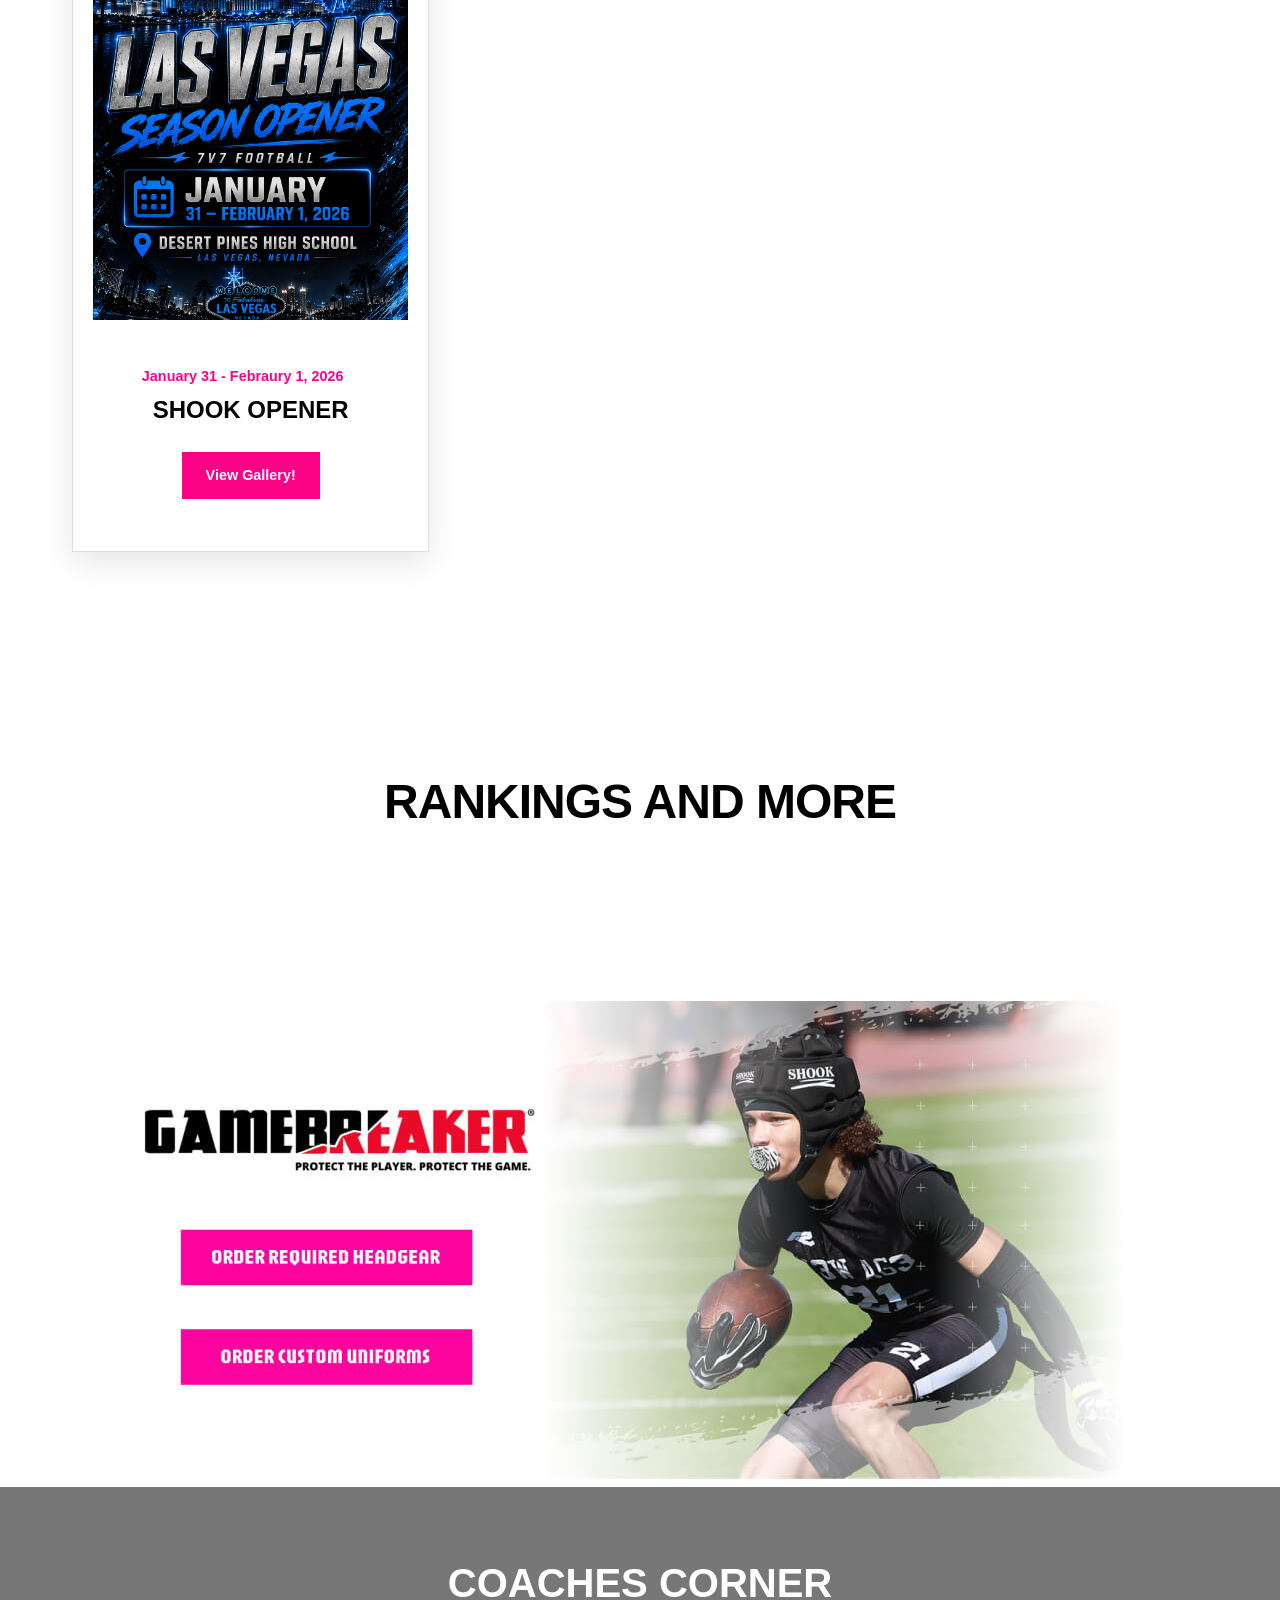
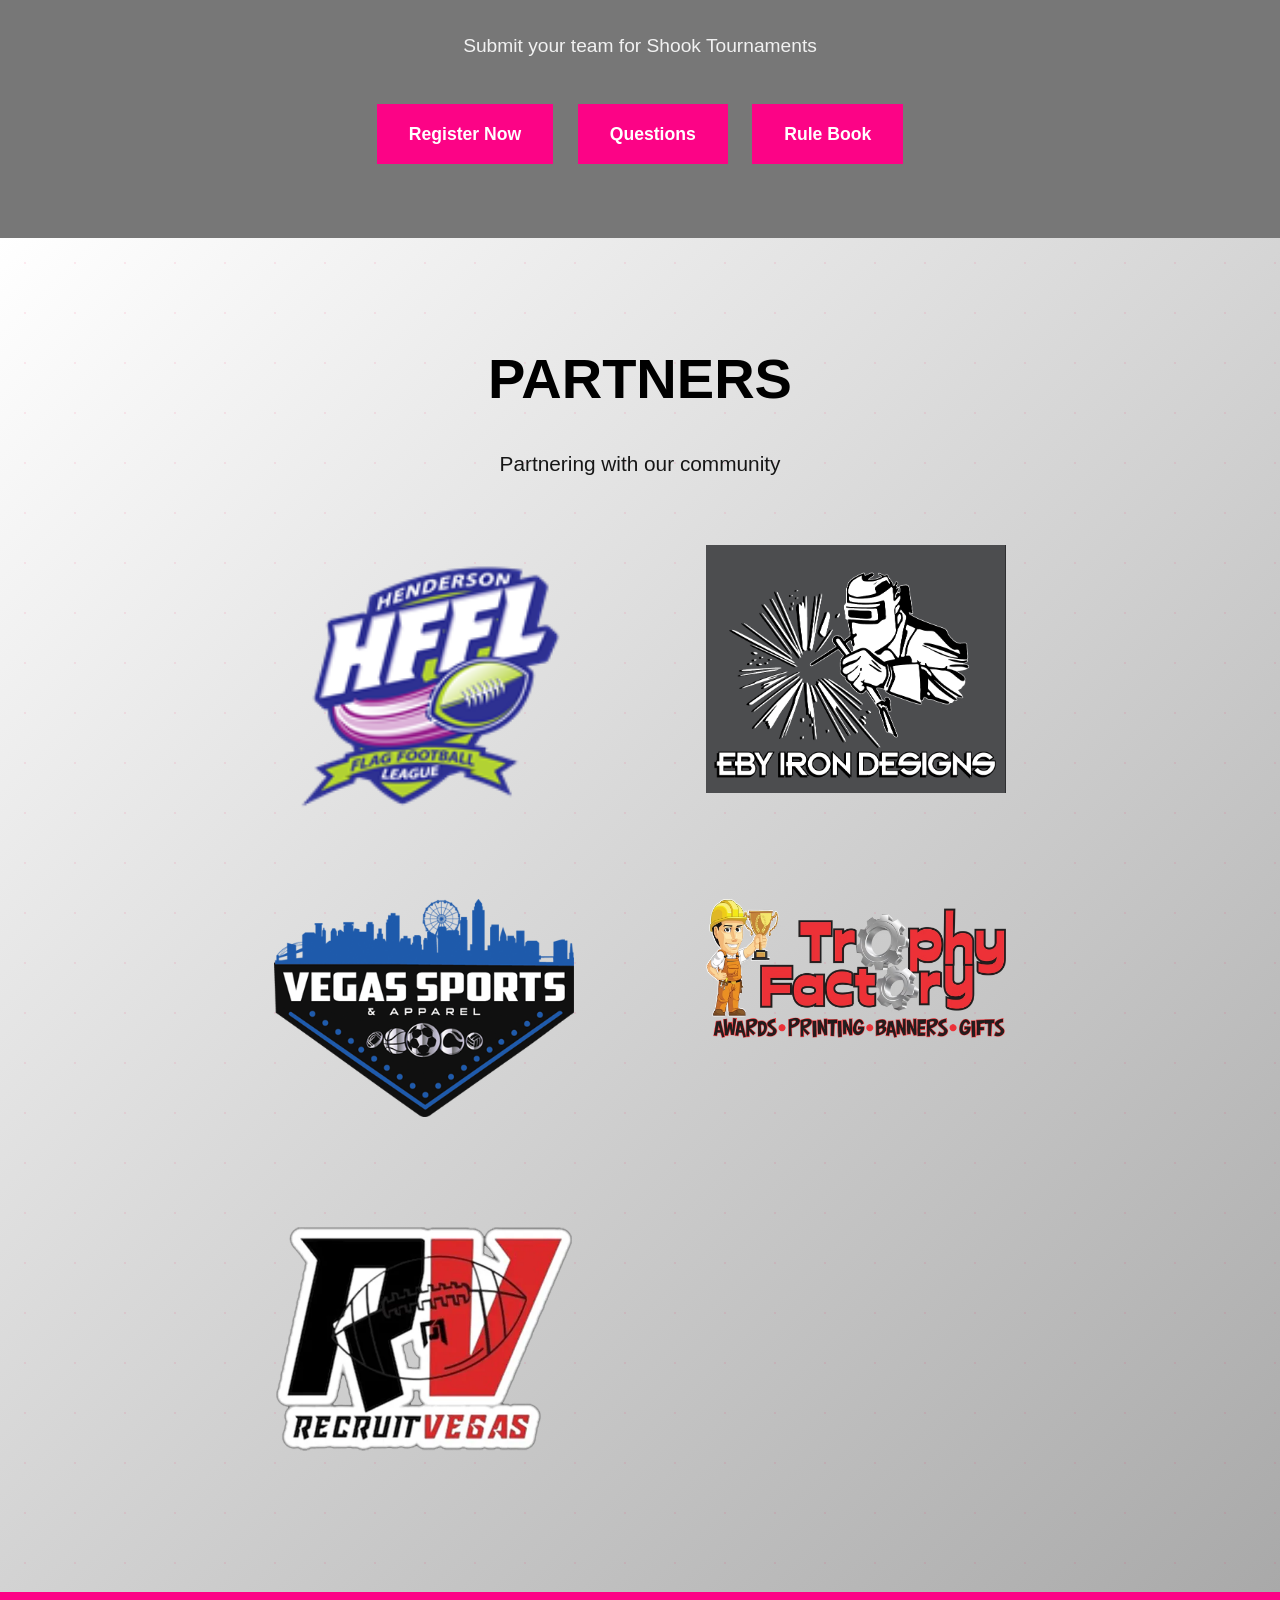
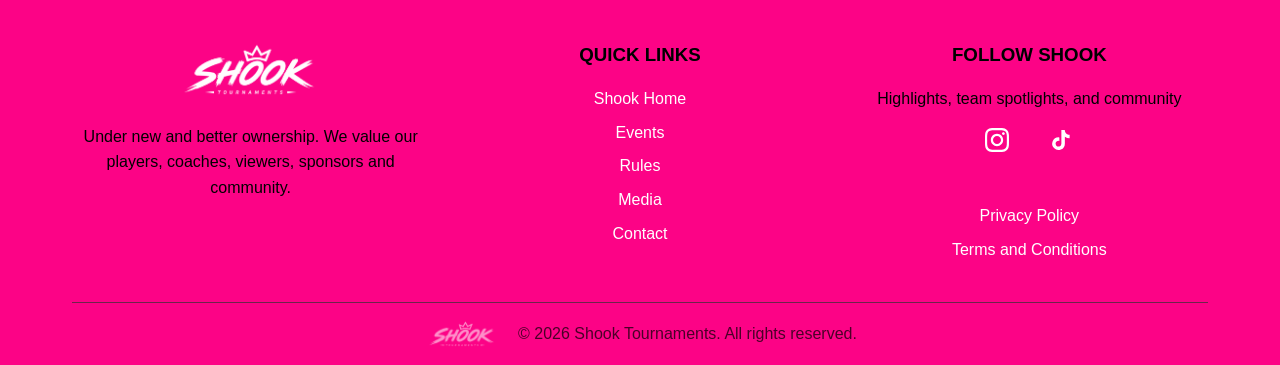
==== commit 008b7ce5: "Add files via upload" ====
--- a/index.html
+++ b/index.html
@@ -287,7 +287,7 @@
                      Upcoming                        
                   </div>
                   <div class="event-content">
-                     <span class="event-date">November 28th & 29th
+                     <span class="event-date">November 28th
 </span>
                      <h3 class="event-title">Turkey Bowl <br>Coaches / Dads at QB </h3>
                     <p class="event-venue">Henderson / Las Vegas Area</p>
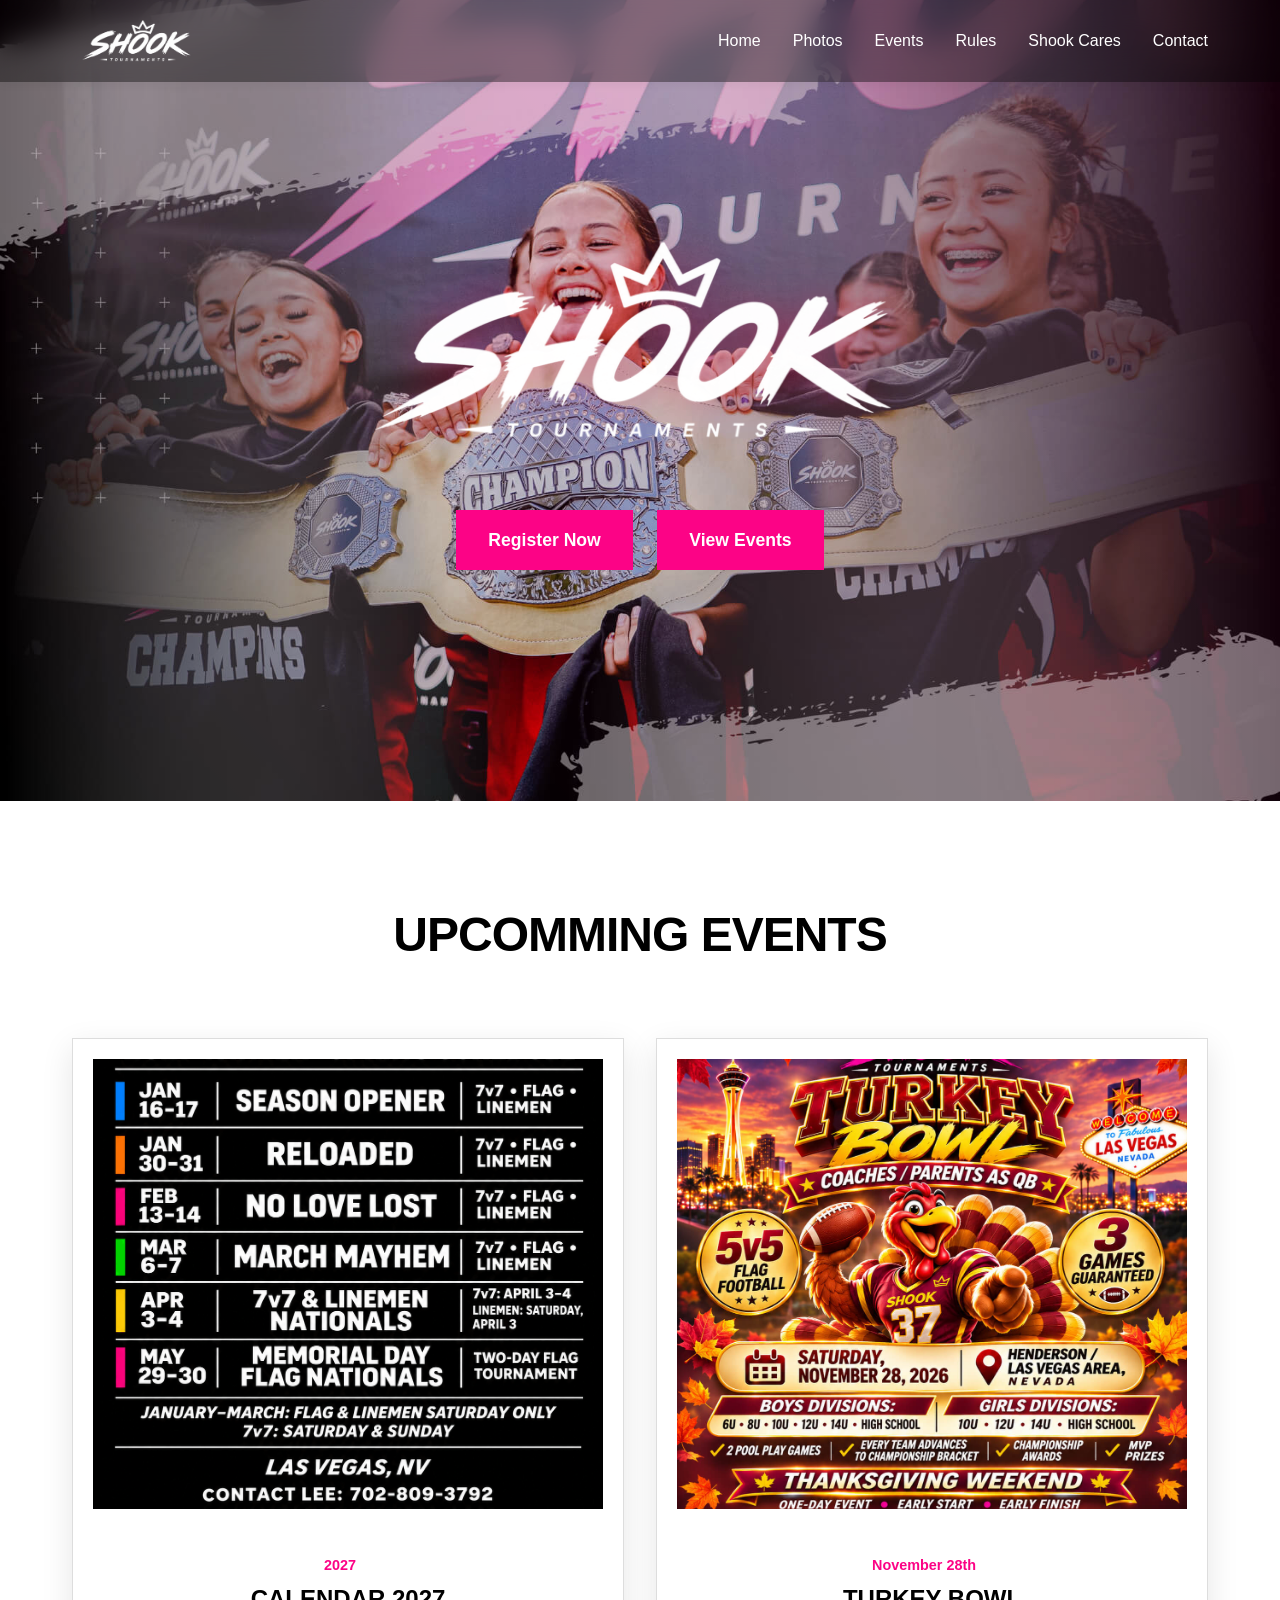
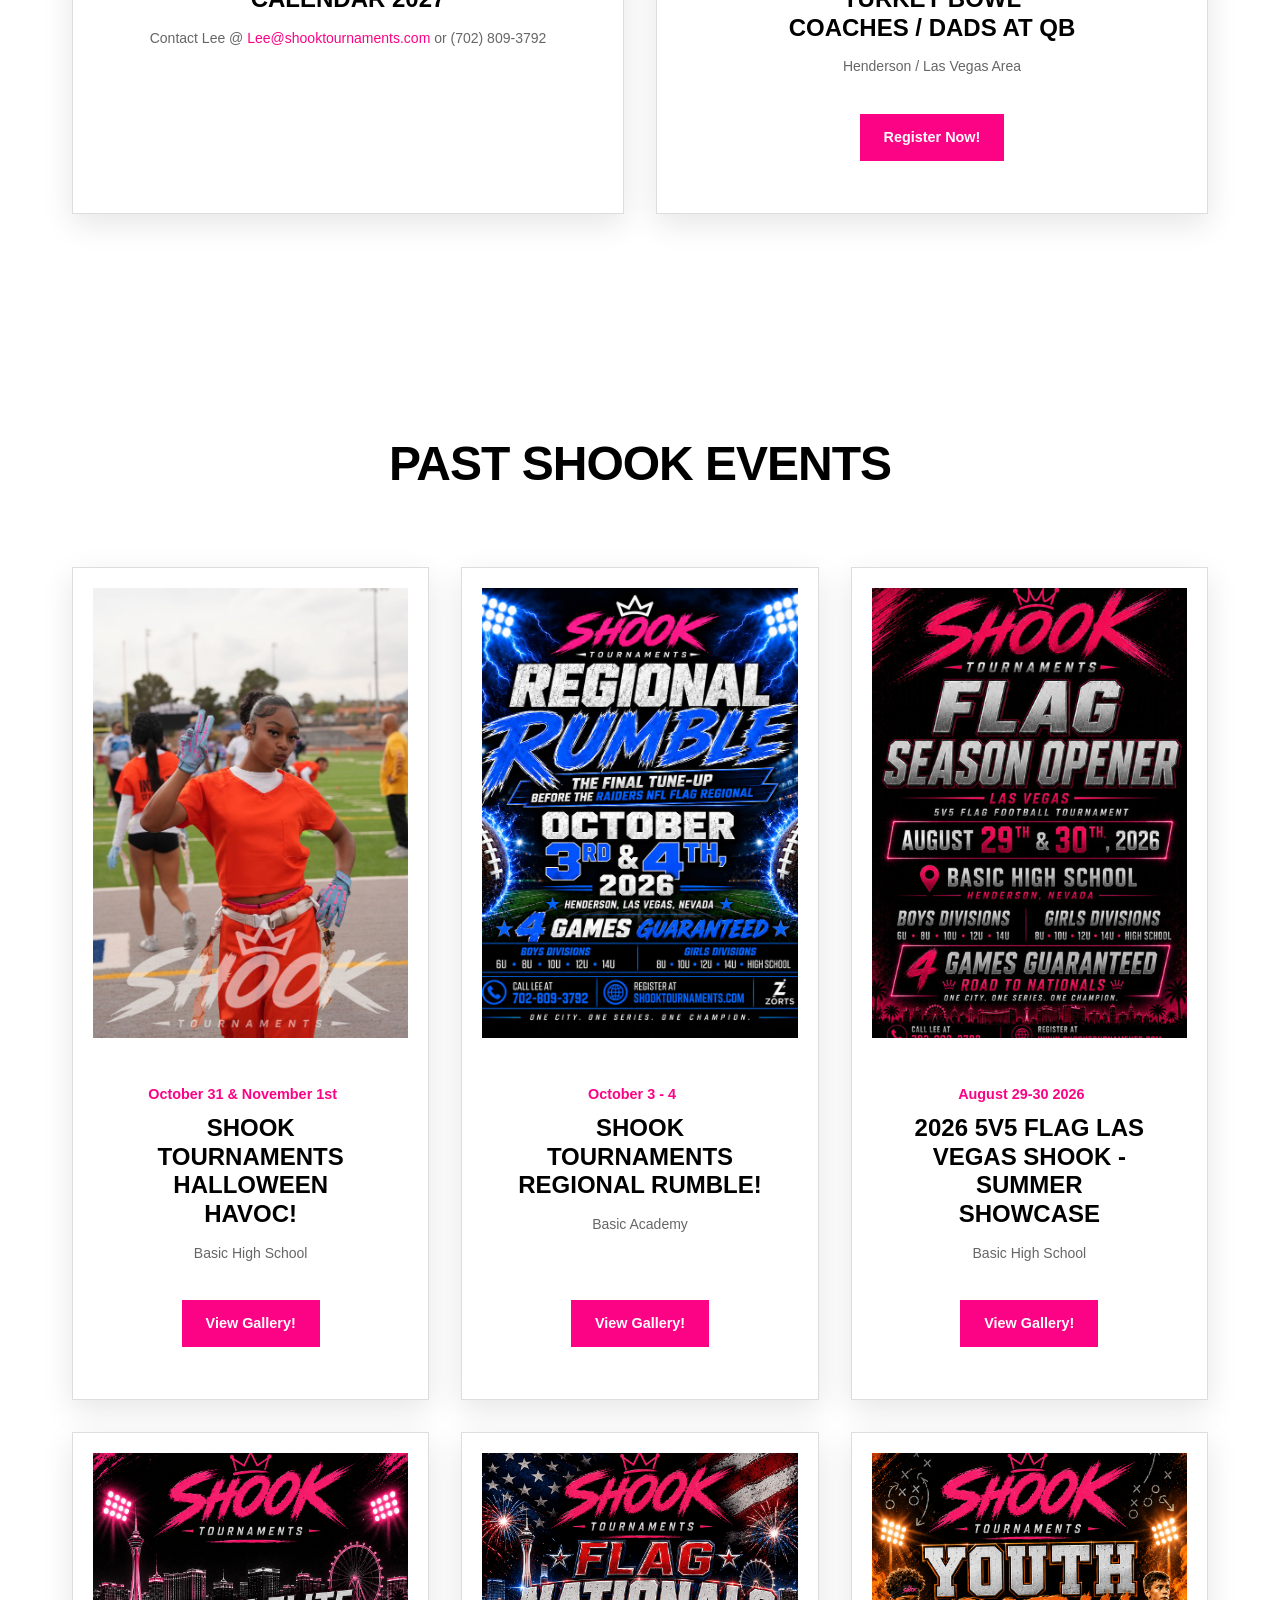
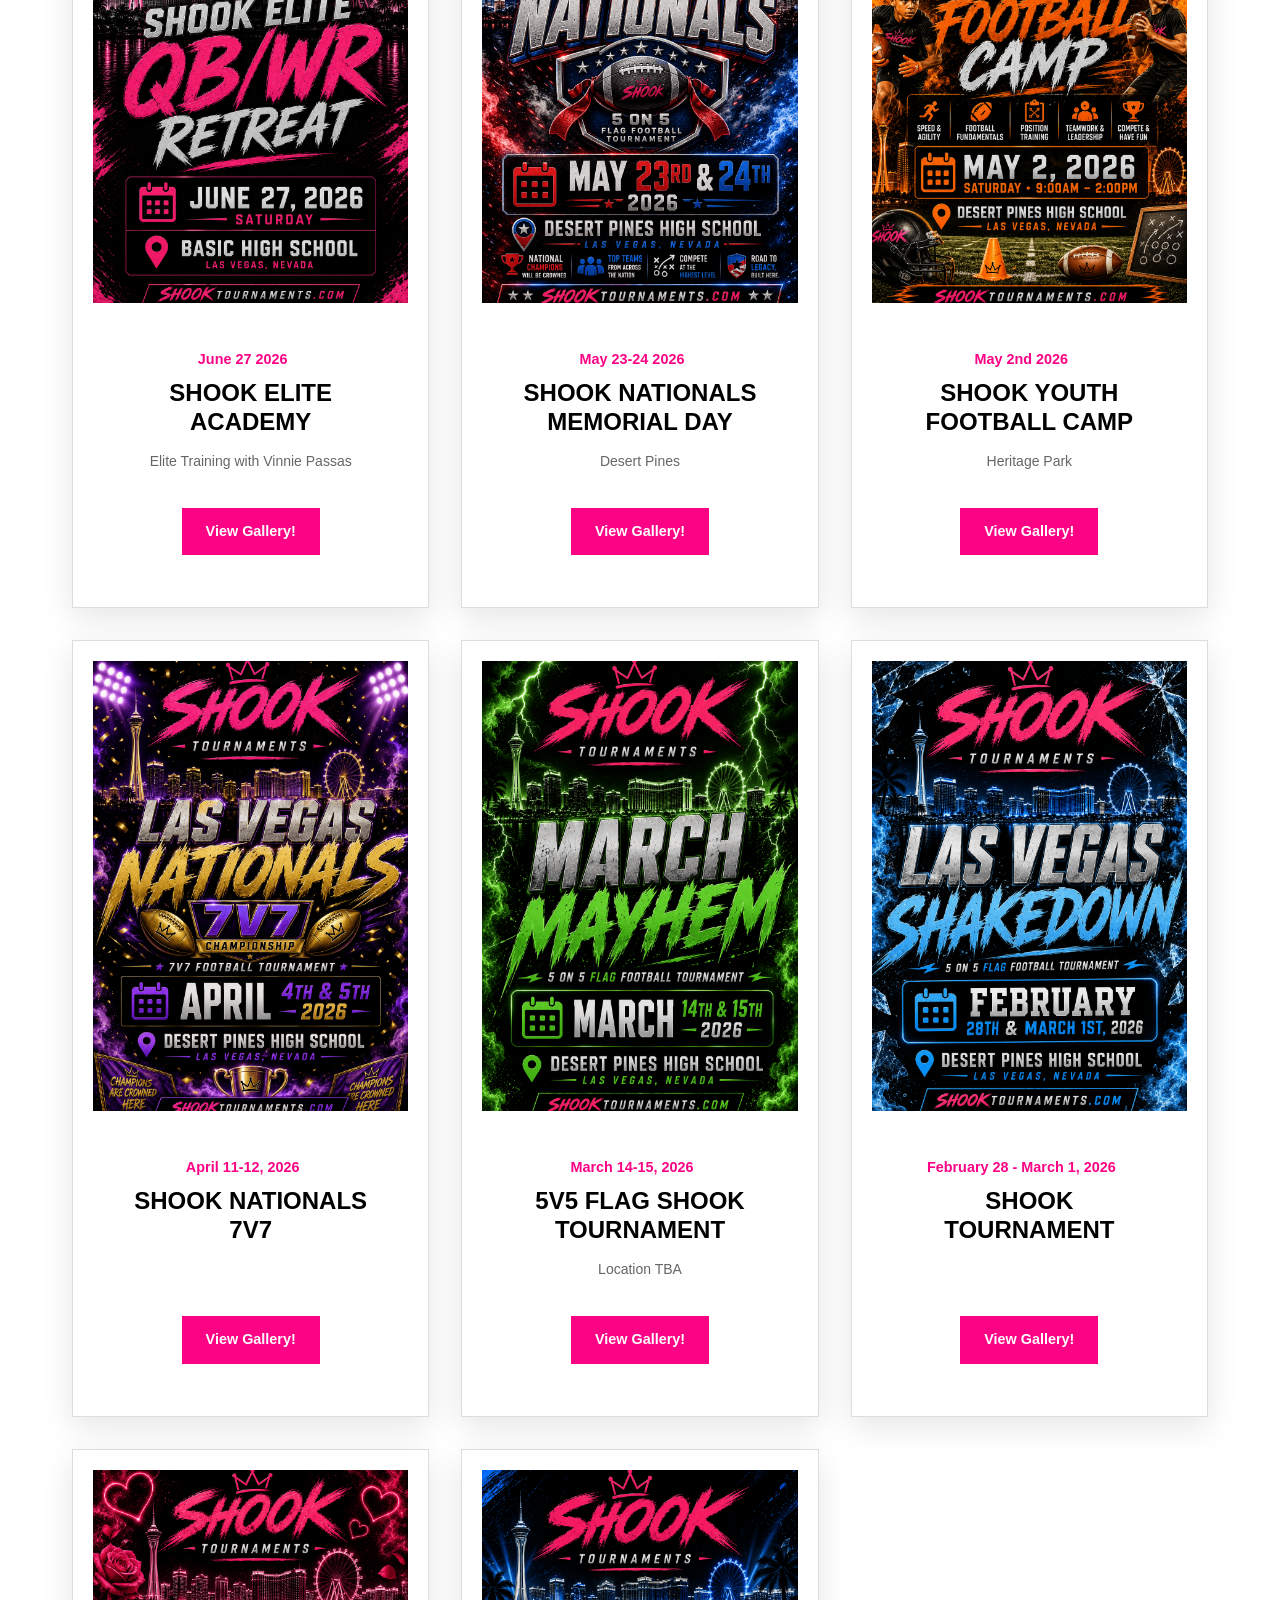
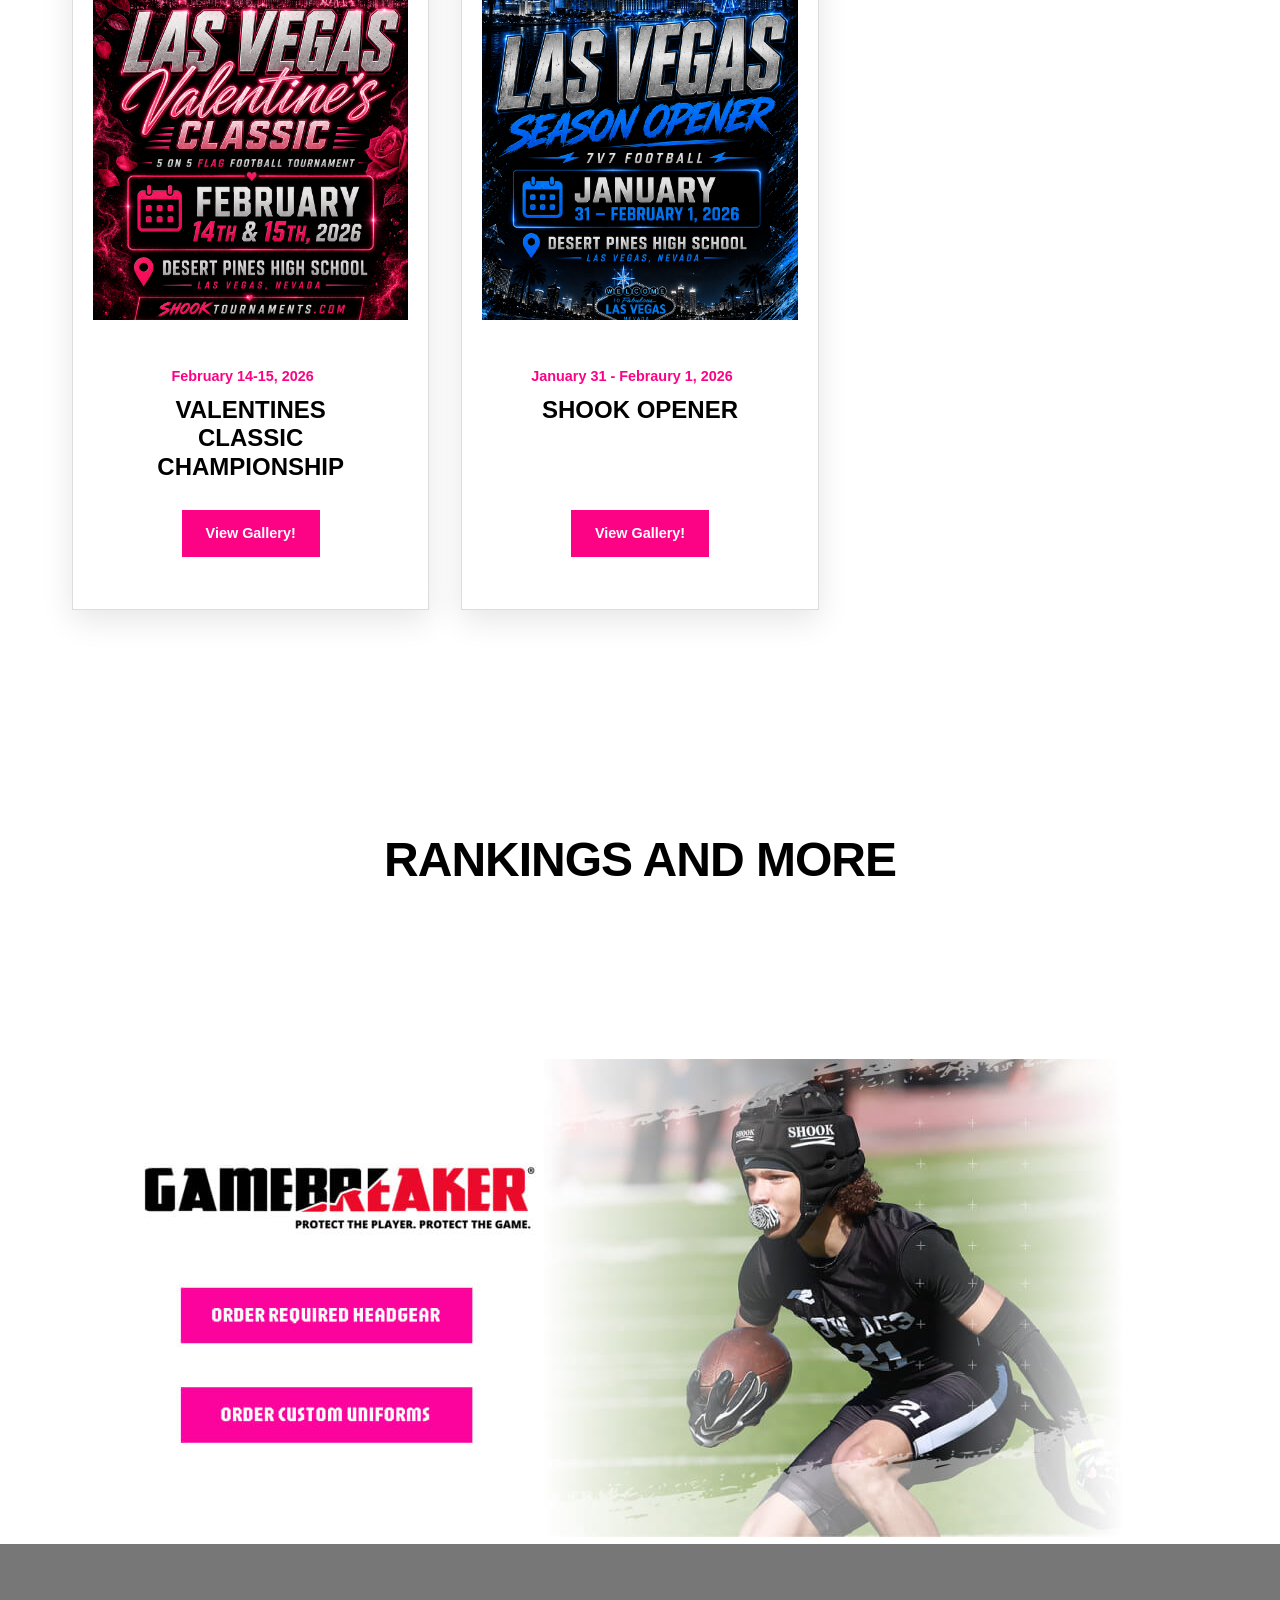
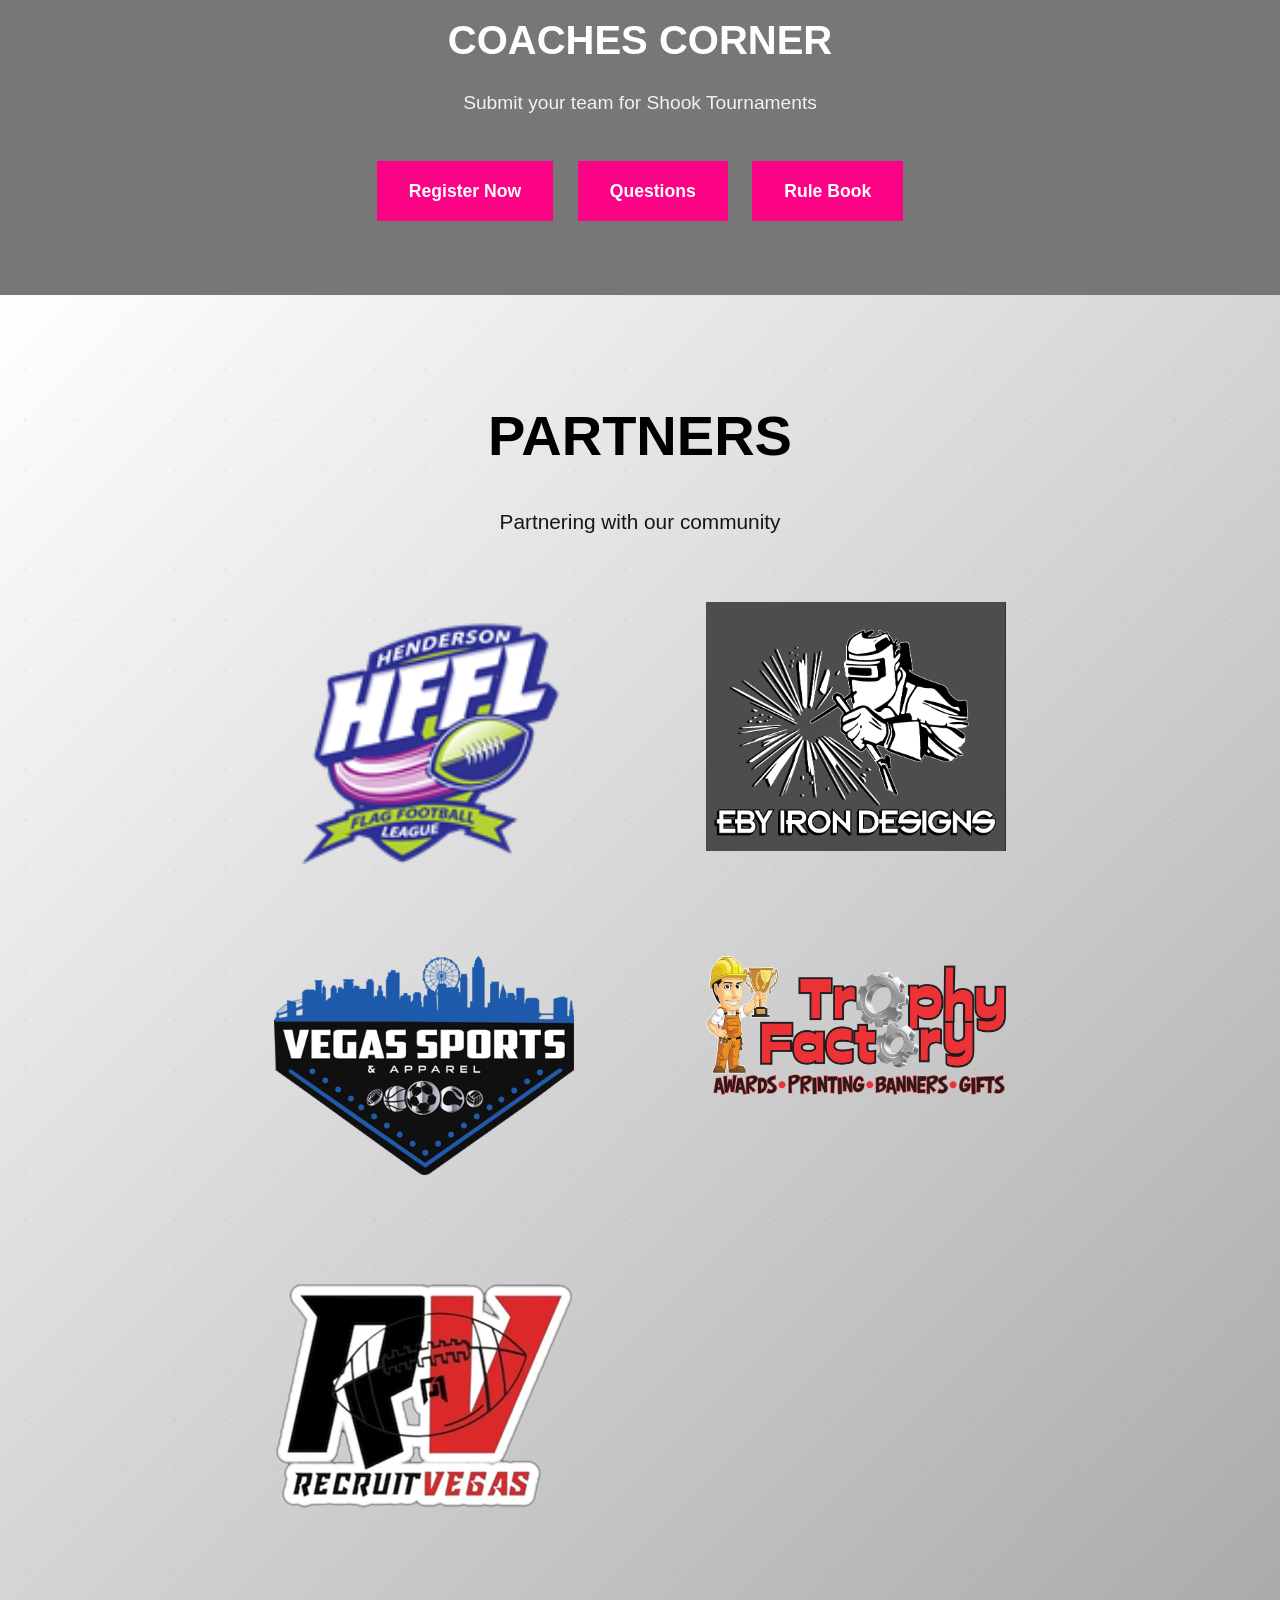
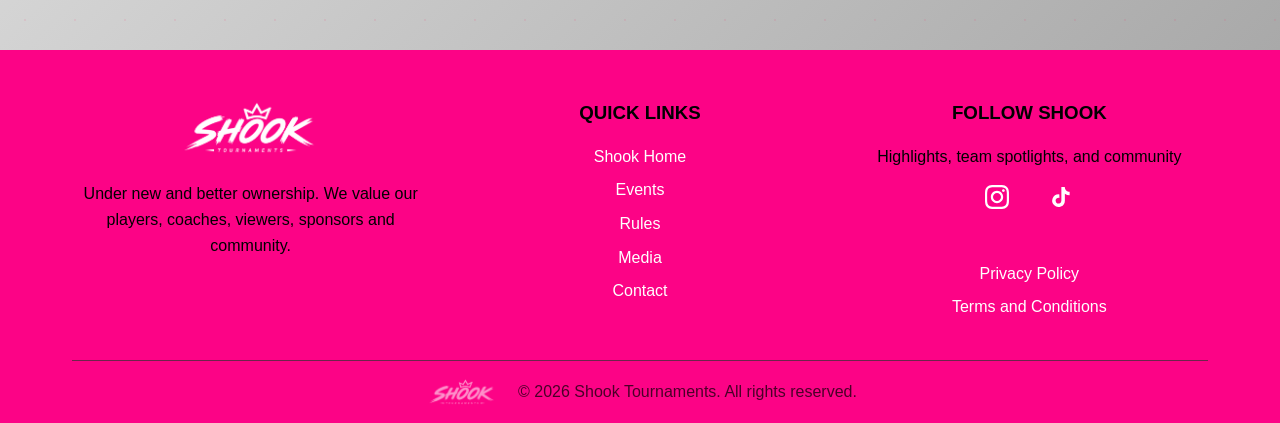
==== commit 73b5428a: "Add files via upload" ====
--- a/index.html
+++ b/index.html
@@ -259,7 +259,94 @@
 
 
 
-<!-- event  
+
+
+
+
+
+
+<!-- event -->
+<div class="event-card">
+                  <div class="event-image" style="background-image: url('images/event24.jpg');">
+                     Upcoming                        
+                  </div>
+                  <div class="event-content">
+                     <span class="event-date">November 28th
+</span>
+                     <h3 class="event-title">Turkey Bowl <br>Coaches / Dads at QB </h3>
+                    <p class="event-venue">Henderson / Las Vegas Area</p>
+                     <div class="event-actions">
+                        <a href="https://www.zortssports.com/post/clubHouse?tid=27713" target="_blank" class="event-cta-btn interested-btn">Register Now!</a>
+                     </div>
+                  </div>
+               </div>
+<!-- /event -->
+
+
+
+
+
+
+
+
+
+
+
+
+
+
+
+</div>
+               
+
+
+            </div>
+
+
+
+
+
+
+
+
+
+
+         </div>
+      </section>
+
+
+
+
+
+
+
+
+
+
+
+
+
+
+
+
+
+
+<section class="featured-events" id="events">
+         <div class="container">
+            <div class="section-header">
+               <h2>Past Shook Events</h2>
+      
+            </div>
+            
+
+
+
+
+<div class="events-grid">
+
+
+
+<!-- event -->  
 <div class="event-card">
                   <div class="event-image" style="background-image: url('images/event23.jpg');">
                      Upcoming                        
@@ -270,98 +357,11 @@
                      <h3 class="event-title">Shook Tournaments <br>Halloween Havoc! </h3>
                     <p class="event-venue">Basic High School</p>
                      <div class="event-actions">
-                        <a href="https://www.zortssports.com/post/clubHouse?tid=27712" target="_blank" class="event-cta-btn interested-btn">Register Now!</a>
-                     </div>
-                  </div>
-               </div>
-/event -->
-
-
-
-
-
-
-<!-- event -->
-<div class="event-card">
-                  <div class="event-image" style="background-image: url('images/event24.jpg');">
-                     Upcoming                        
-                  </div>
-                  <div class="event-content">
-                     <span class="event-date">November 28th
-</span>
-                     <h3 class="event-title">Turkey Bowl <br>Coaches / Dads at QB </h3>
-                    <p class="event-venue">Henderson / Las Vegas Area</p>
-                     <div class="event-actions">
-                        <a href="https://www.zortssports.com/post/clubHouse?tid=27713" target="_blank" class="event-cta-btn interested-btn">Register Now!</a>
+                        <a href="https://shooktournaments.pixieset.com/2026halloweenhavoc-1/" target="_blank" class="event-cta-btn interested-btn">View Gallery!</a>
                      </div>
                   </div>
                </div>
 <!-- /event -->
-
-
-
-
-
-
-
-
-
-
-
-
-
-
-
-</div>
-               
-
-
-            </div>
-
-
-
-
-
-
-
-
-
-
-         </div>
-      </section>
-
-
-
-
-
-
-
-
-
-
-
-
-
-
-
-
-
-
-<section class="featured-events" id="events">
-         <div class="container">
-            <div class="section-header">
-               <h2>Past Shook Events</h2>
-      
-            </div>
-            
-
-
-
-
-<div class="events-grid">
-
-
-
 
 
 
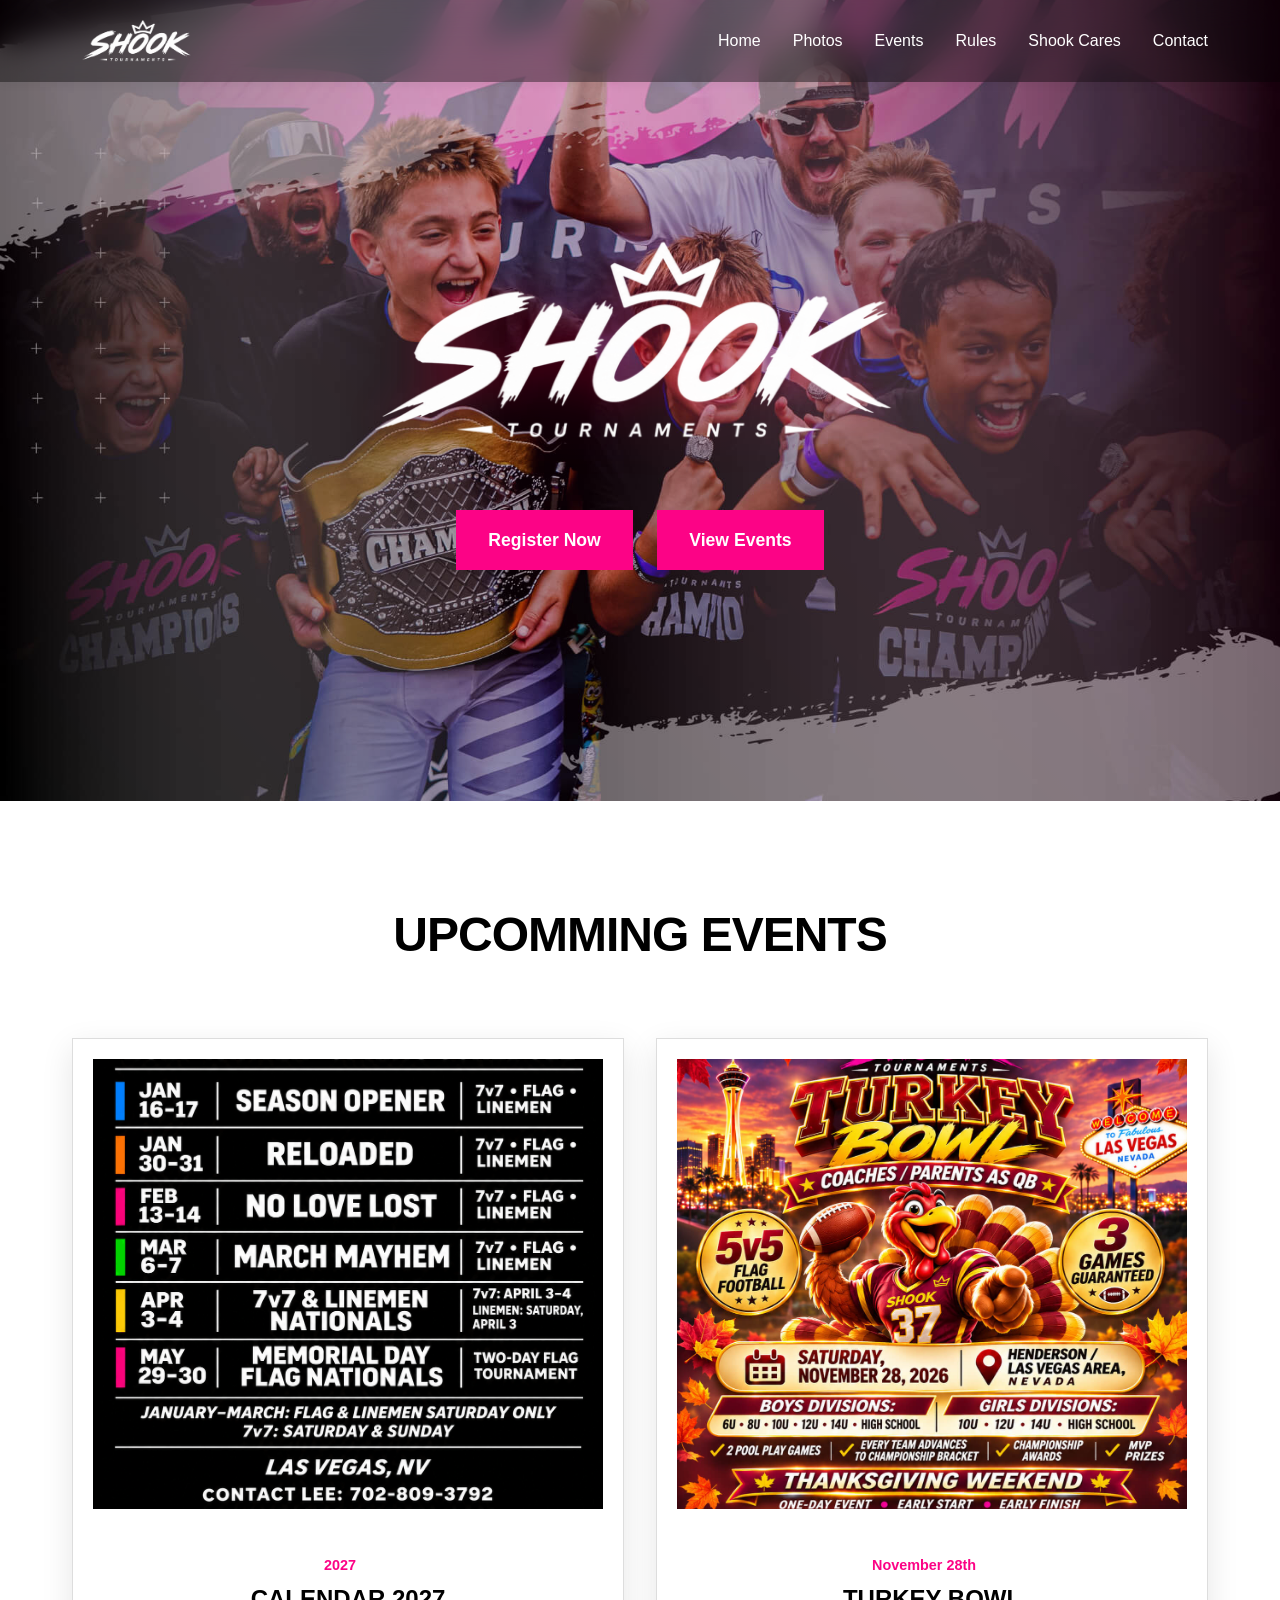
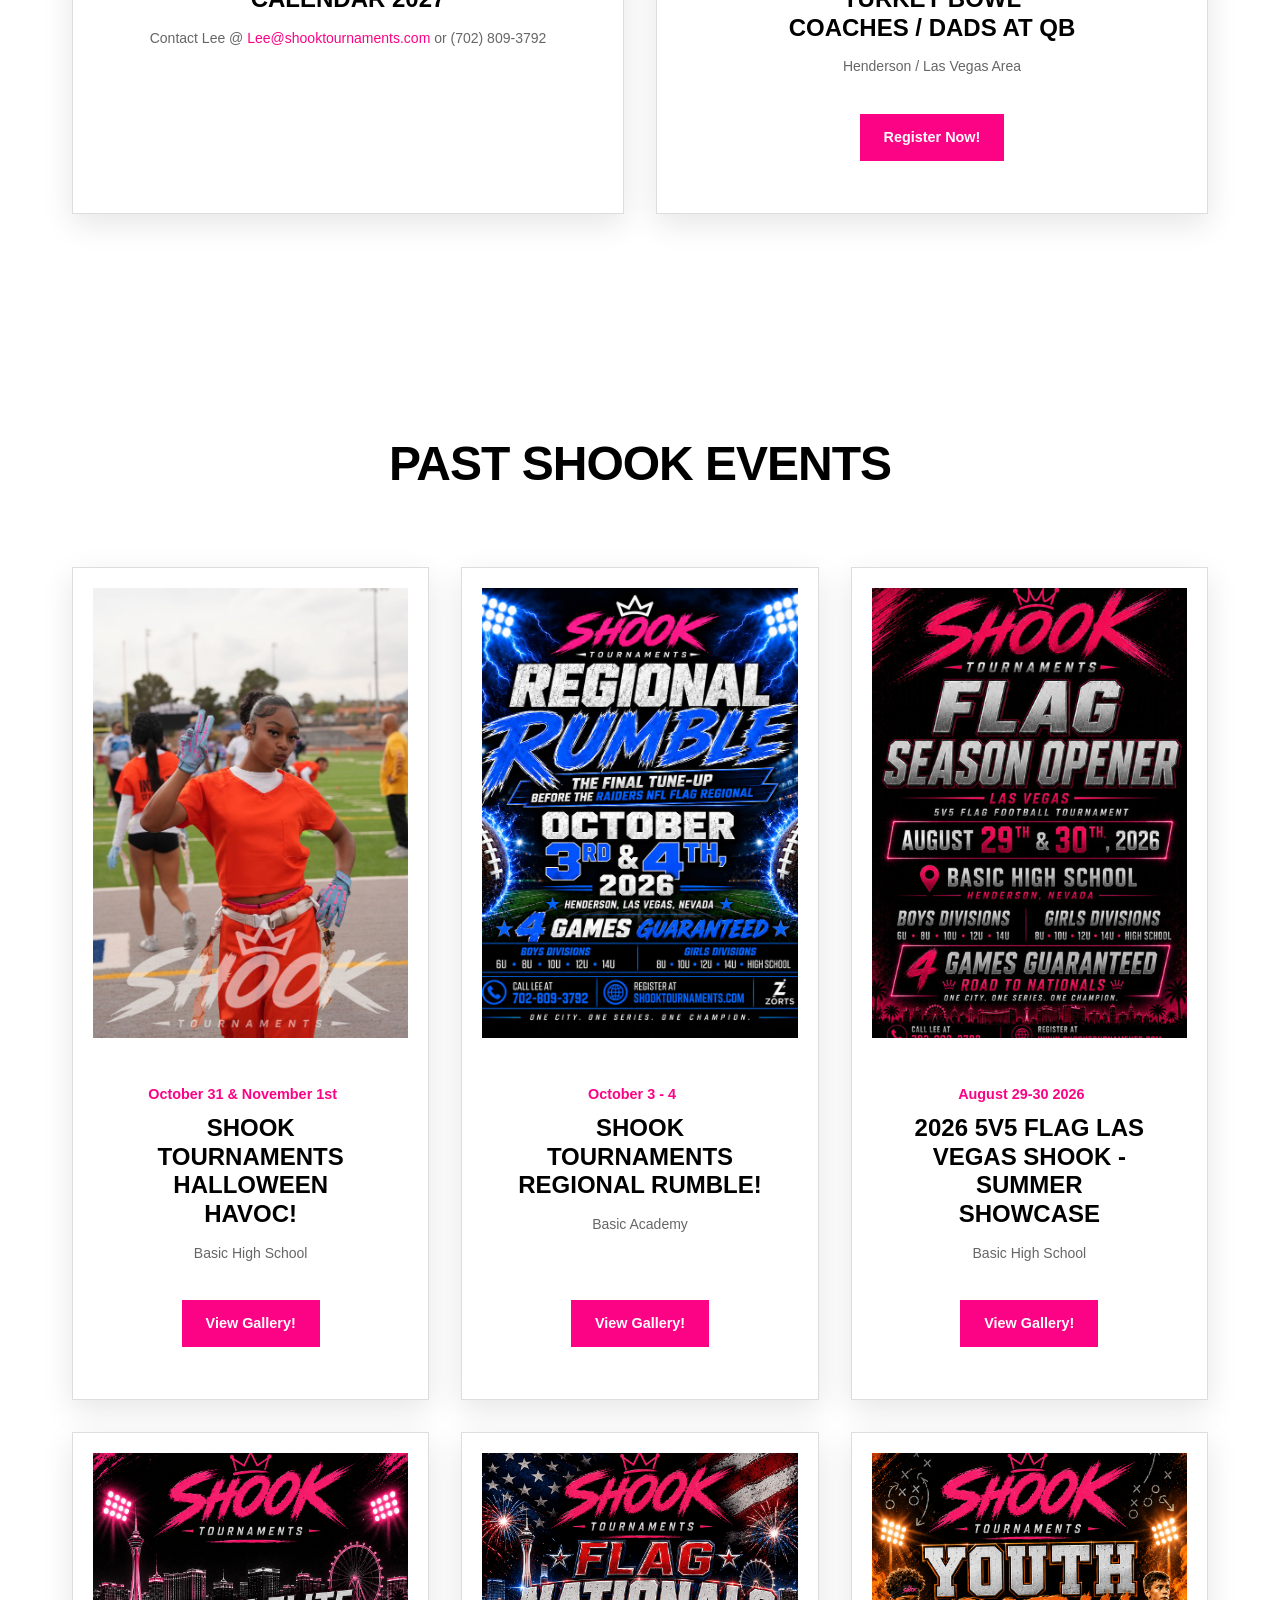
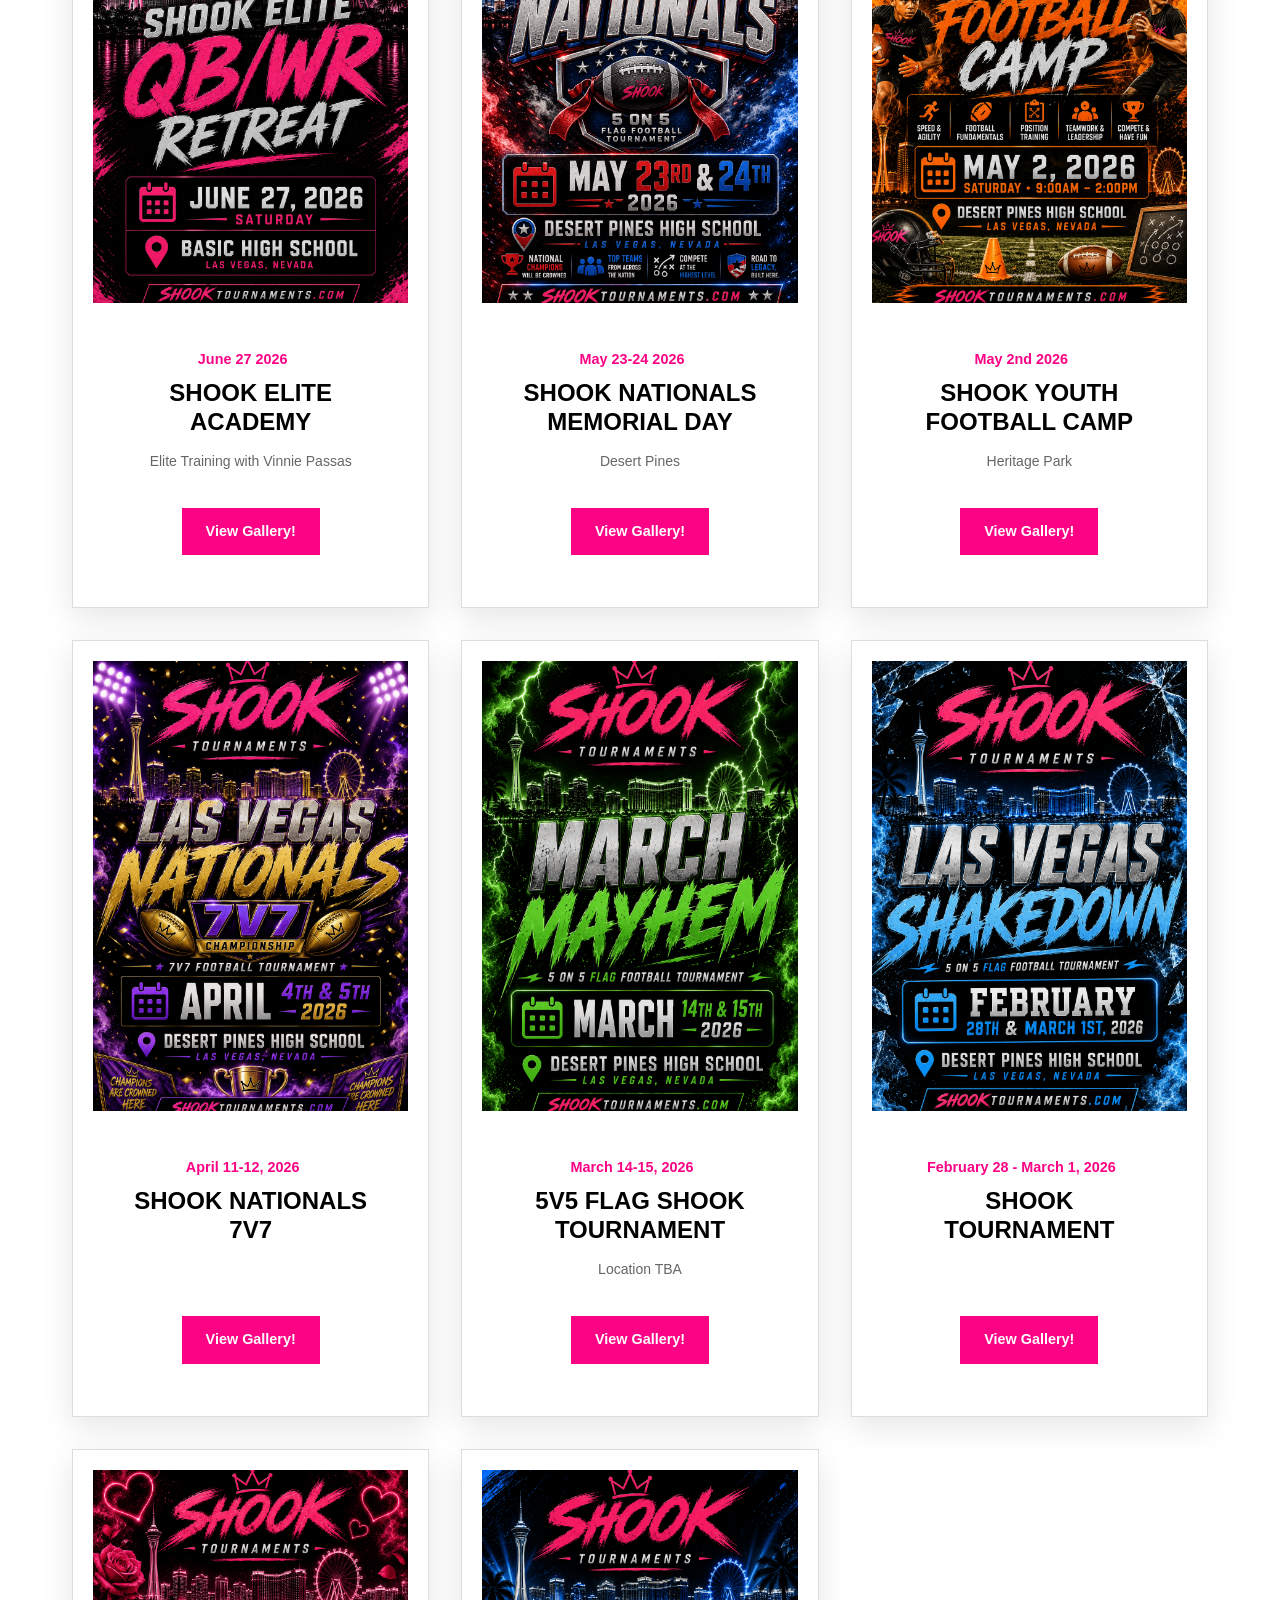
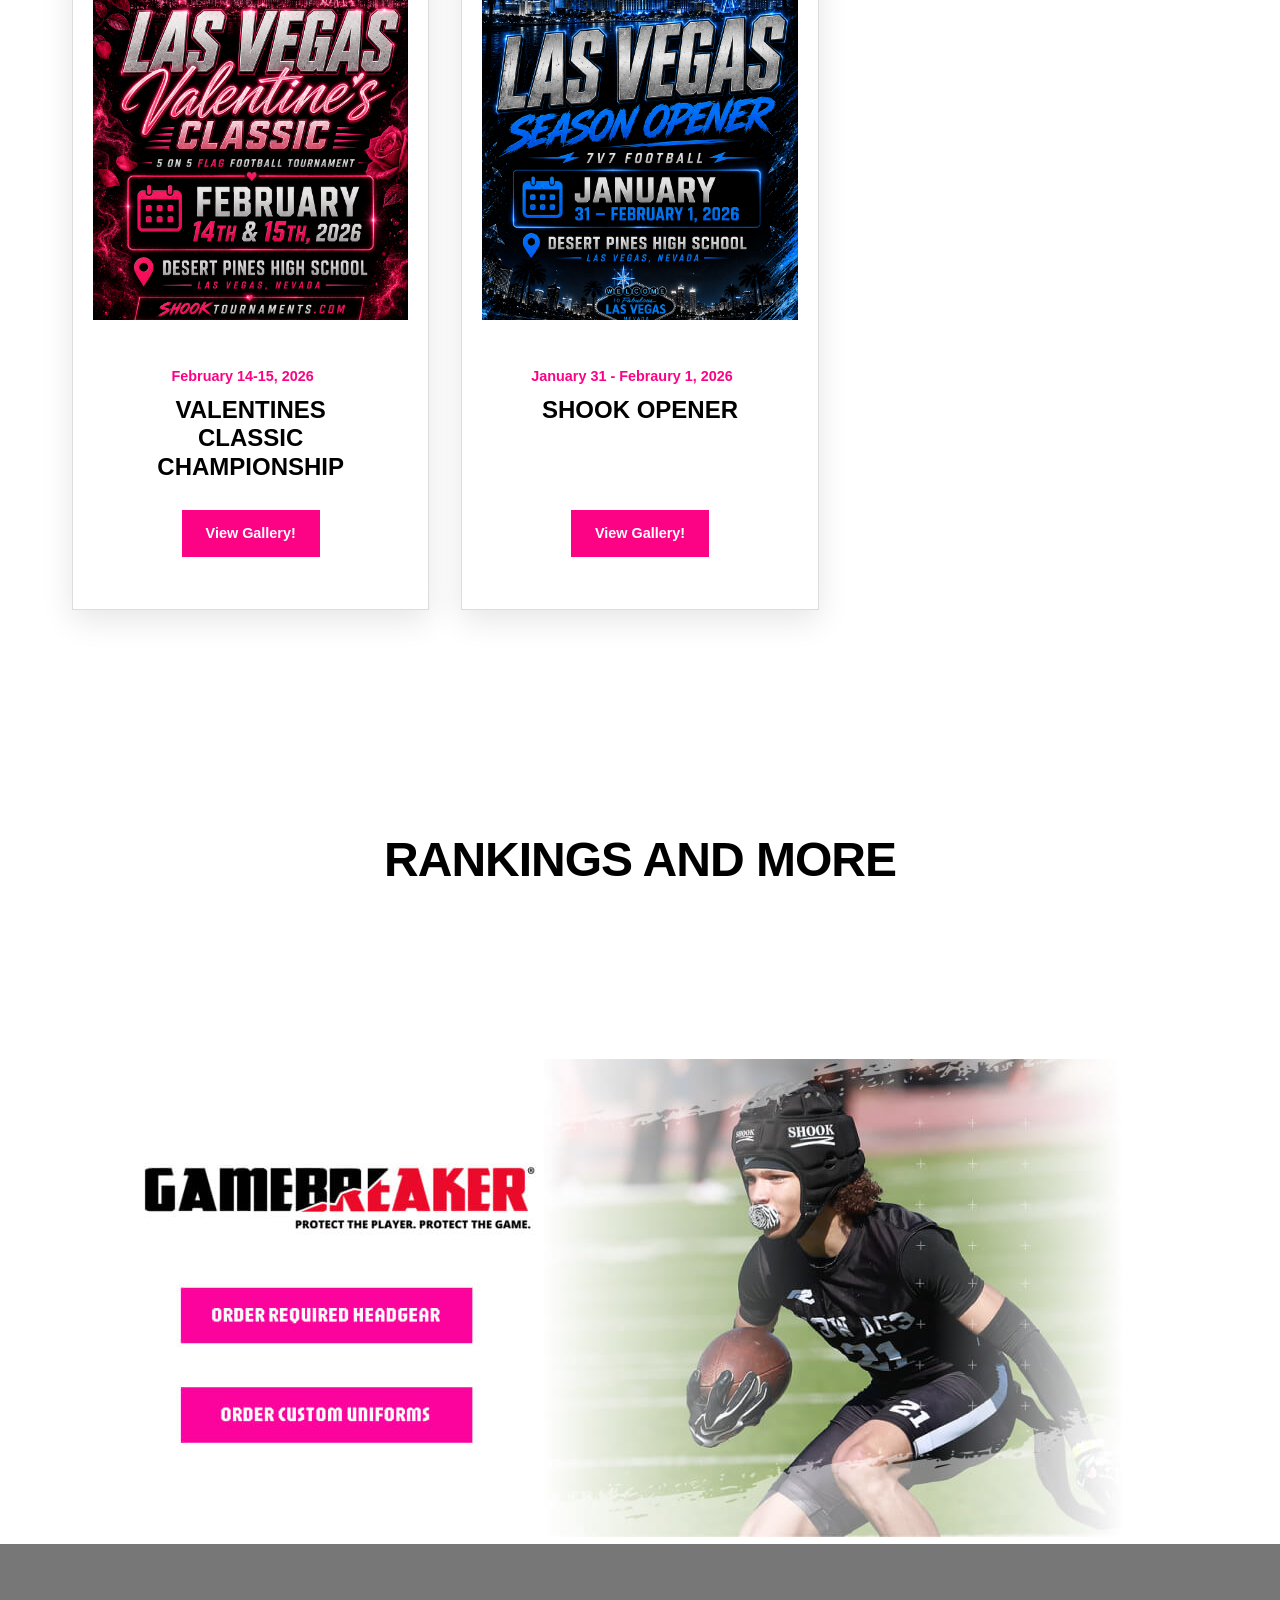
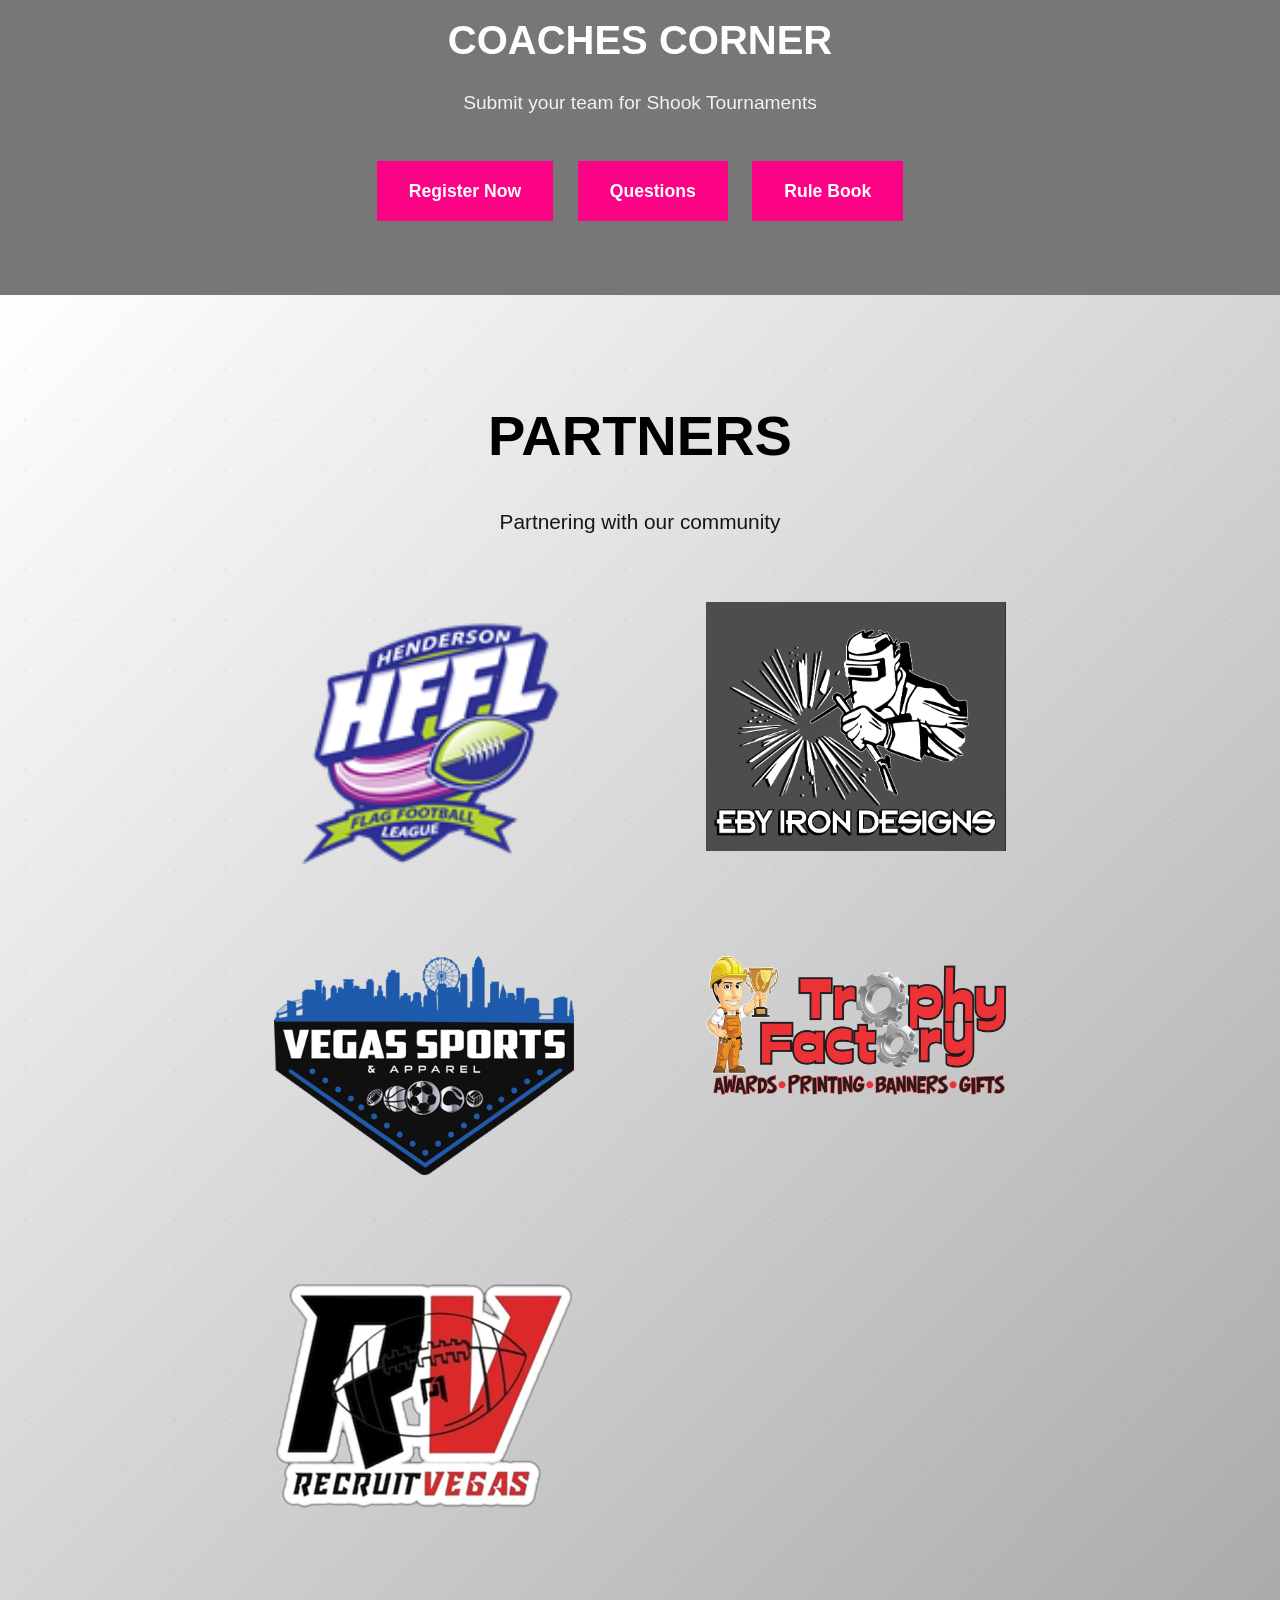
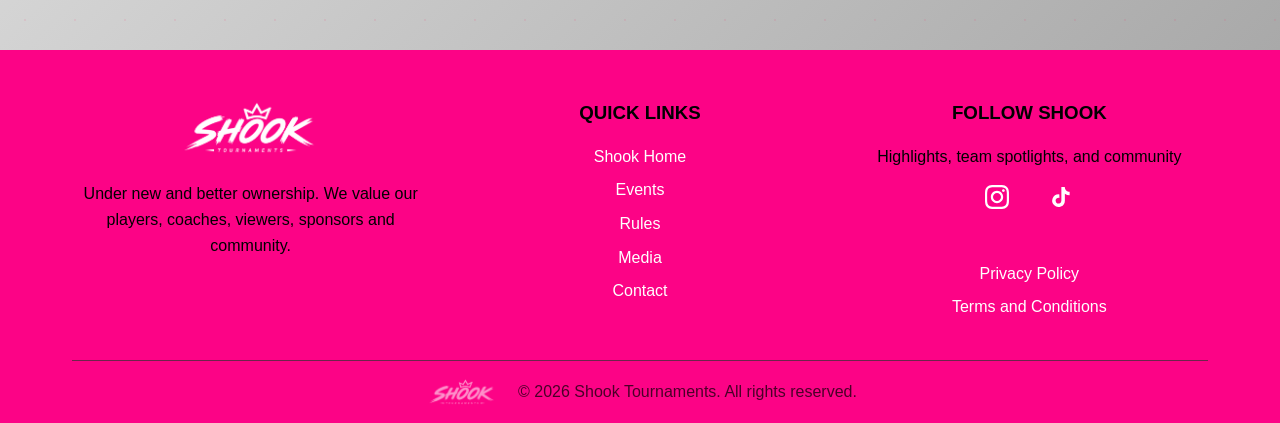
==== commit ea332c69: "Add files via upload" ====
--- a/index.html
+++ b/index.html
@@ -357,7 +357,7 @@
                      <h3 class="event-title">Shook Tournaments <br>Halloween Havoc! </h3>
                     <p class="event-venue">Basic High School</p>
                      <div class="event-actions">
-                        <a href="https://shooktournaments.pixieset.com/2026halloweenhavoc-1/" target="_blank" class="event-cta-btn interested-btn">View Gallery!</a>
+                        <a href="https://shooktournaments.pixieset.com/2026halloweenhavoc-3/" target="_blank" class="event-cta-btn interested-btn">View Gallery!</a>
                      </div>
                   </div>
                </div>
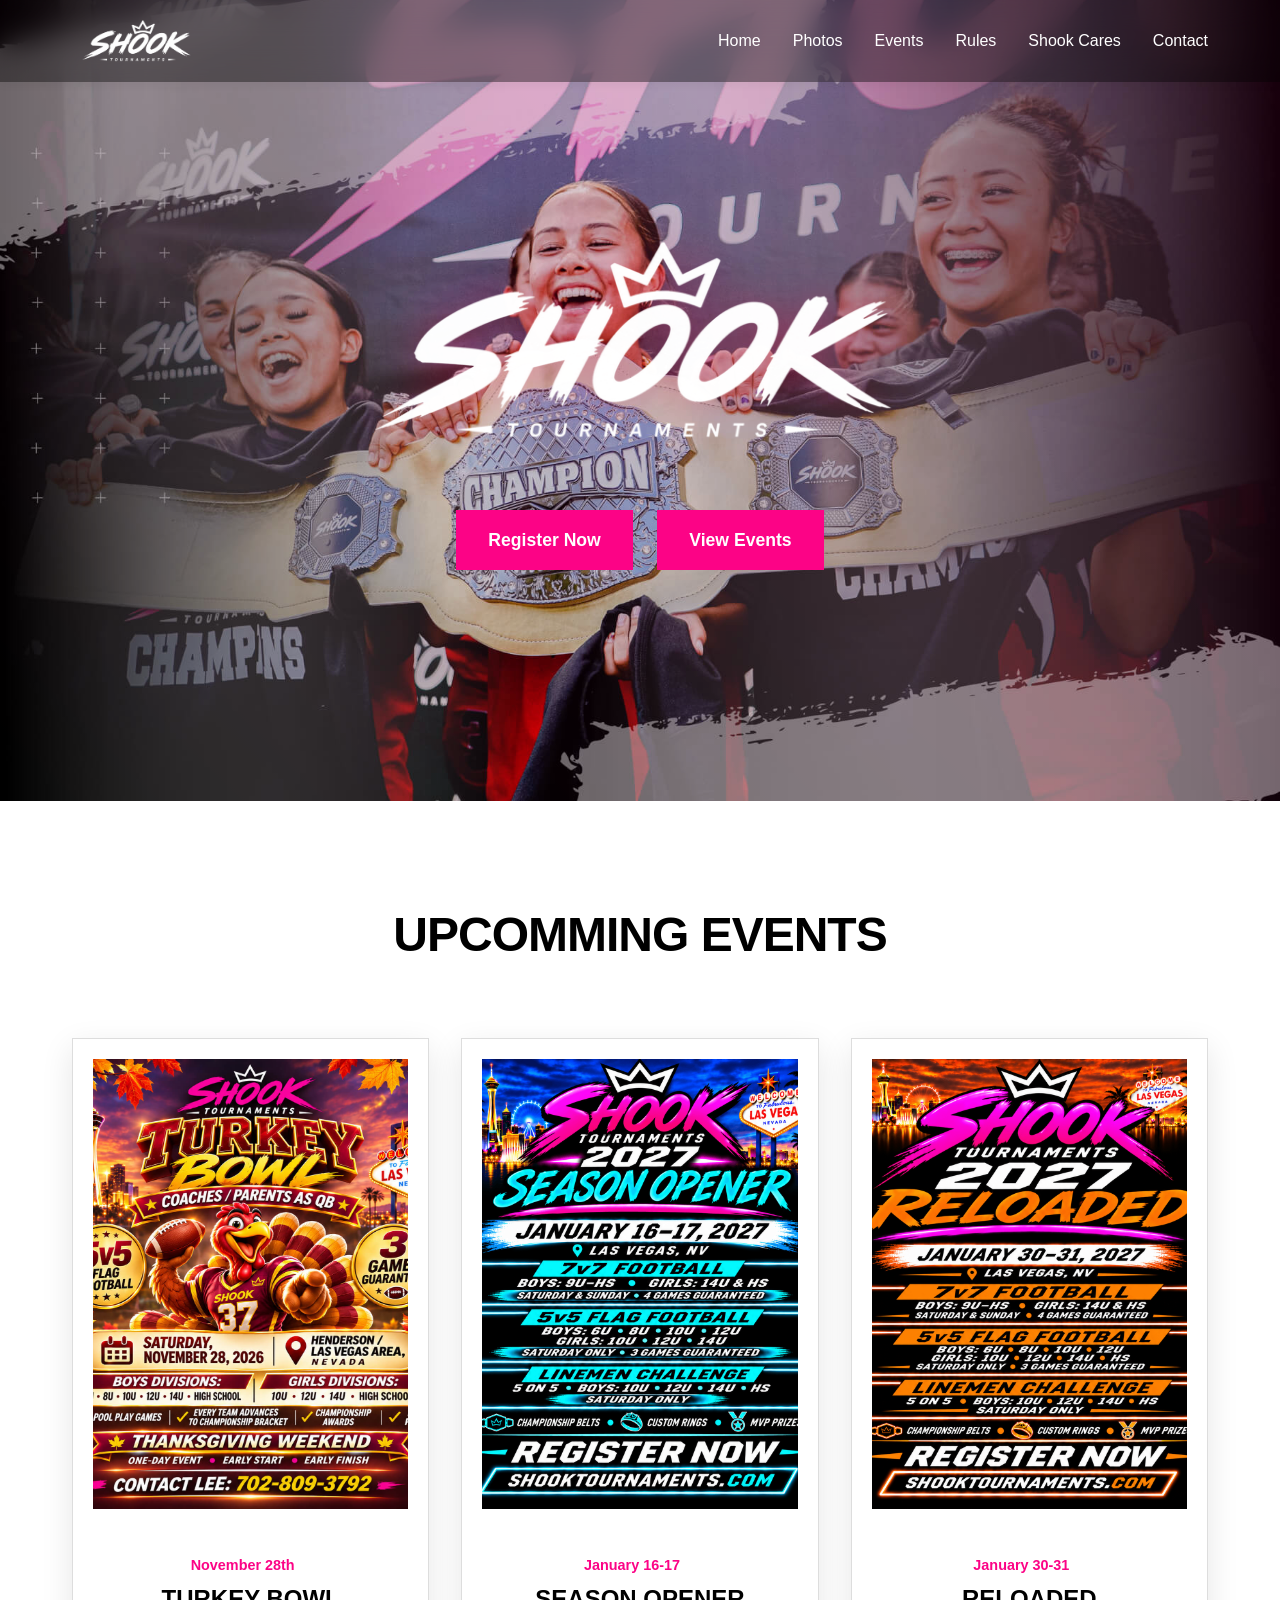
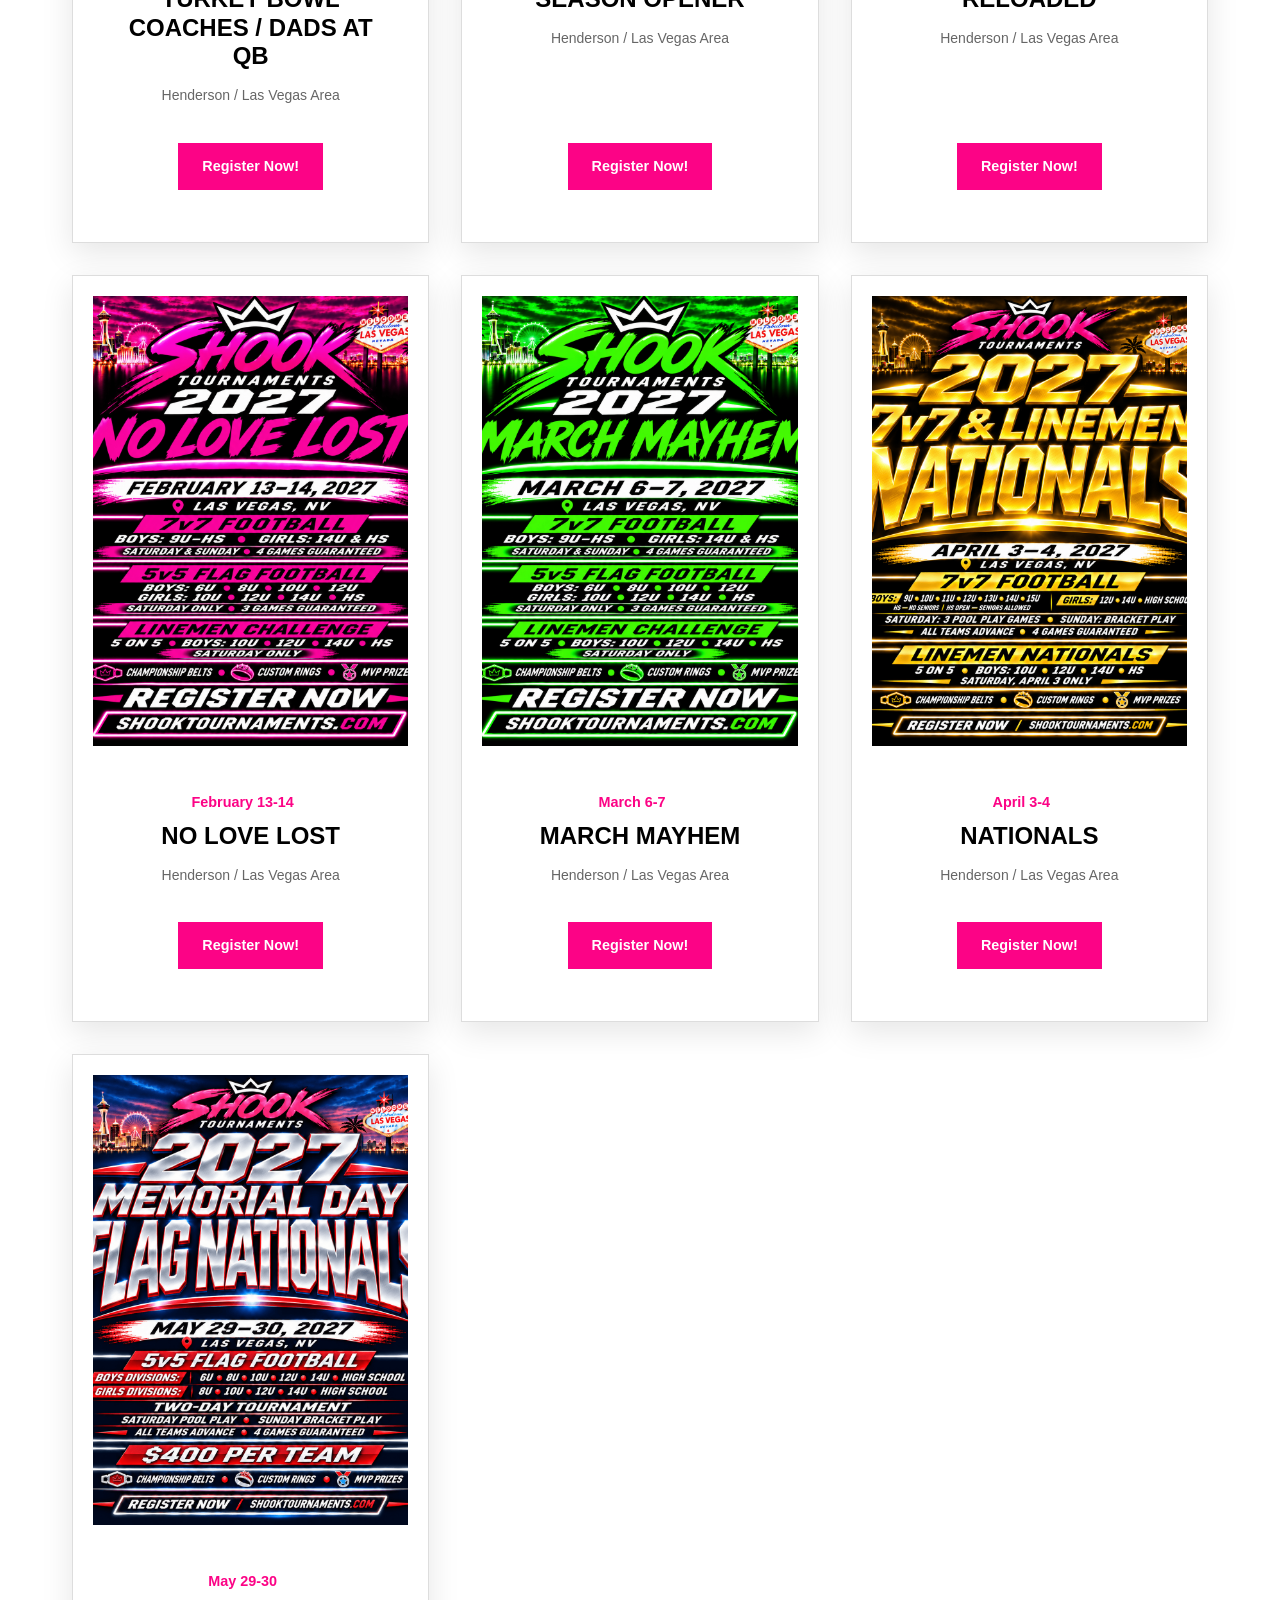
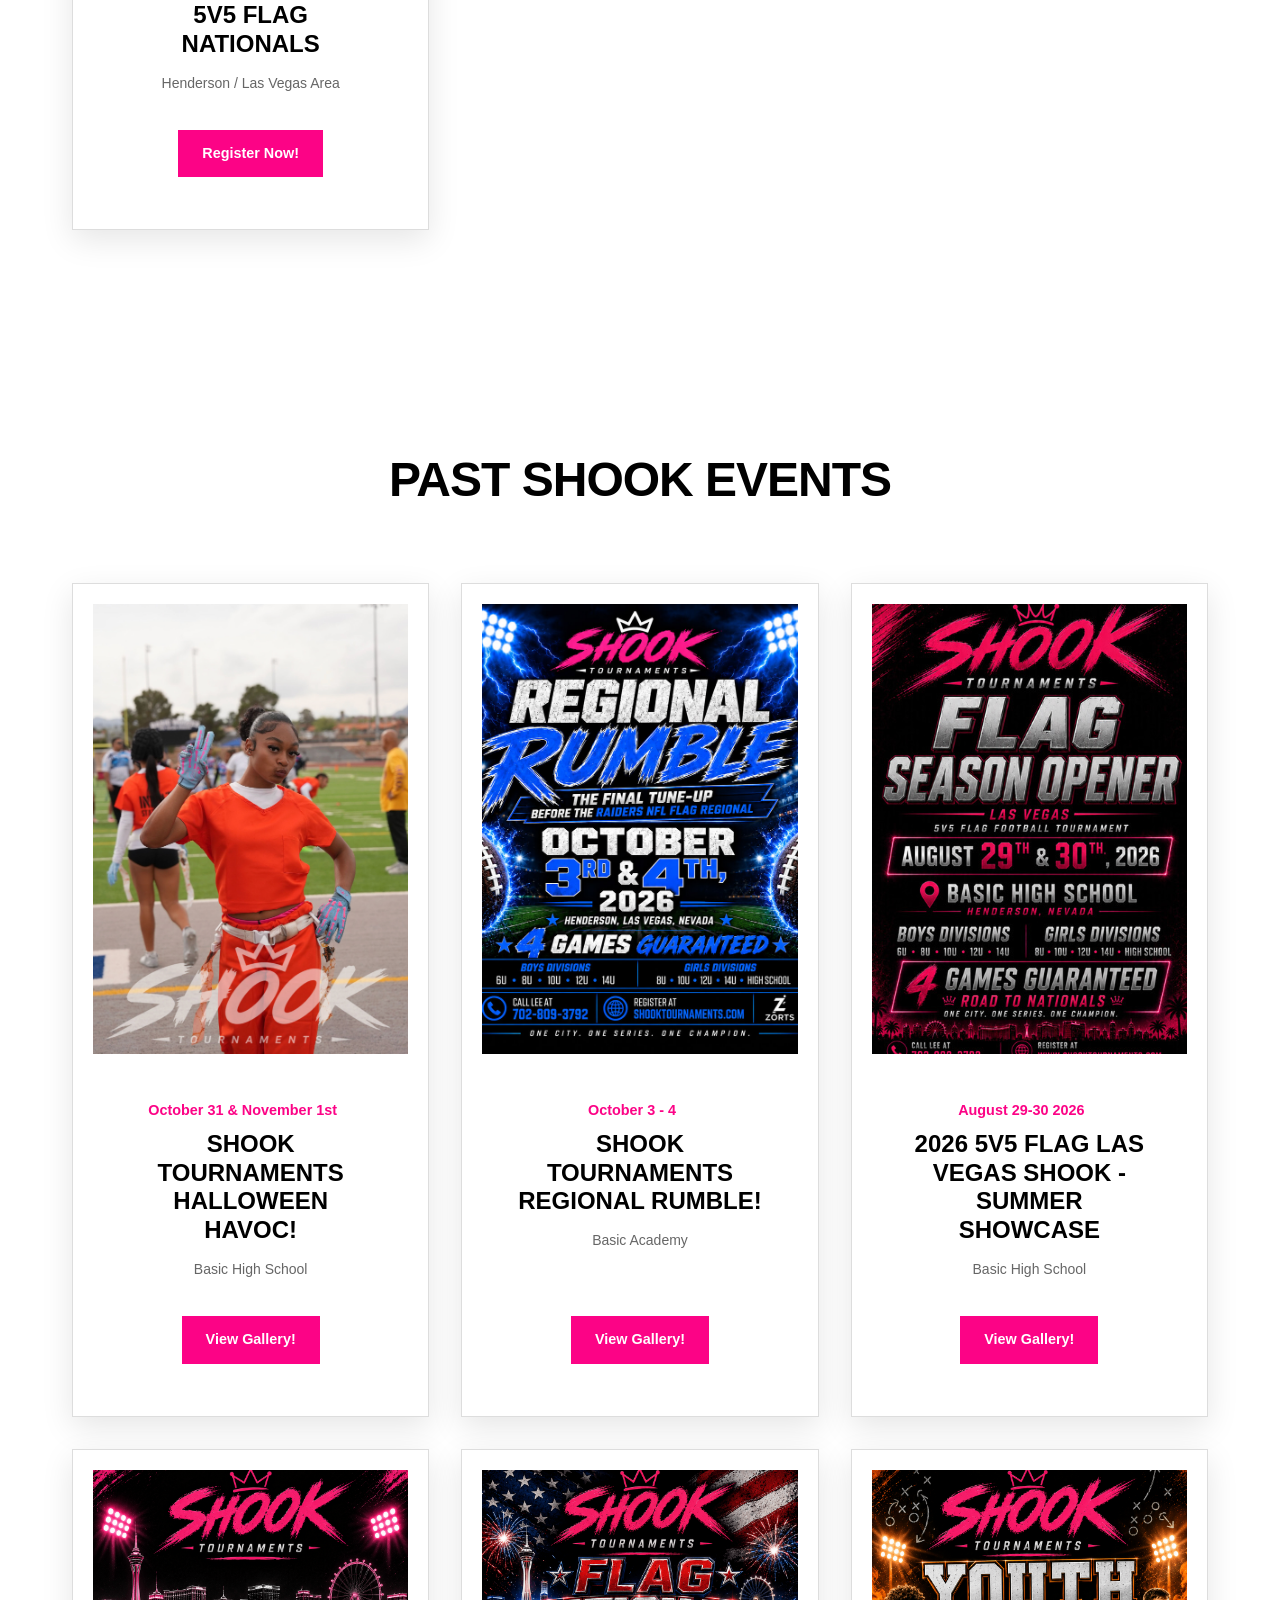
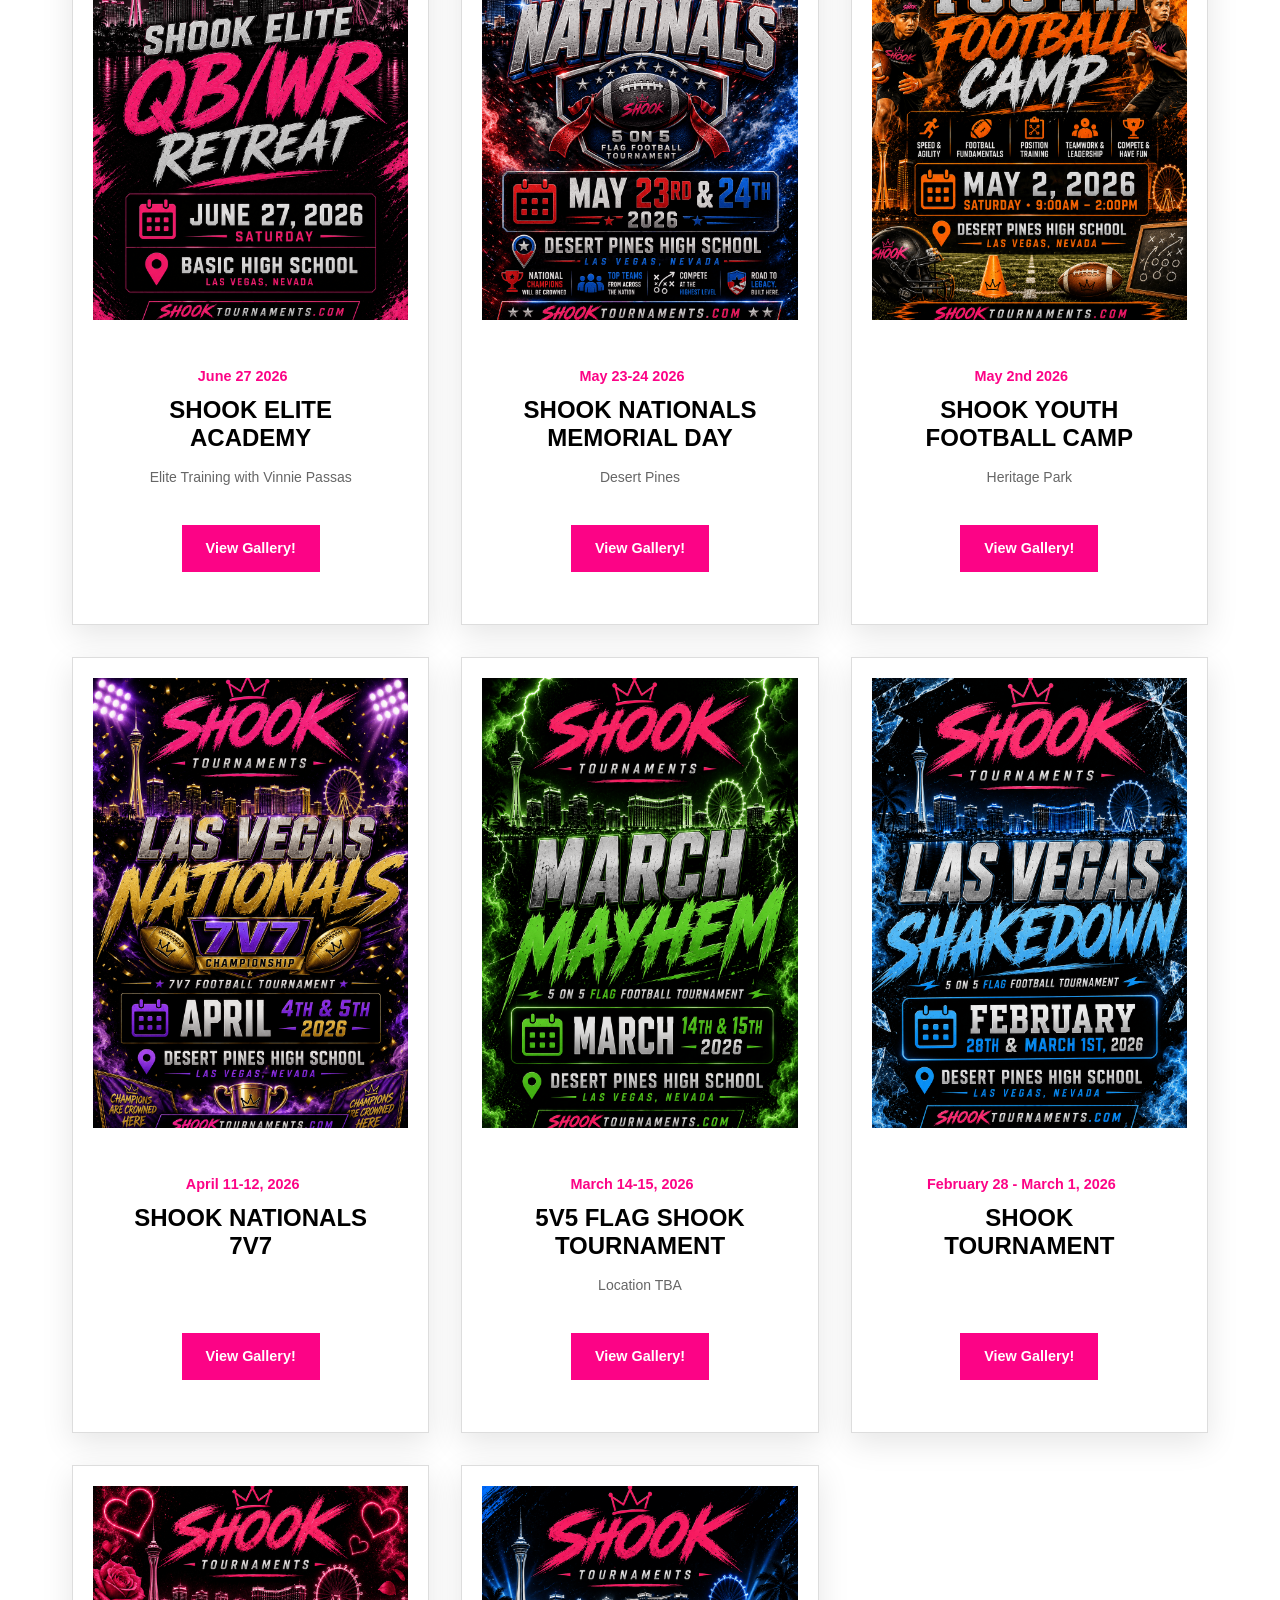
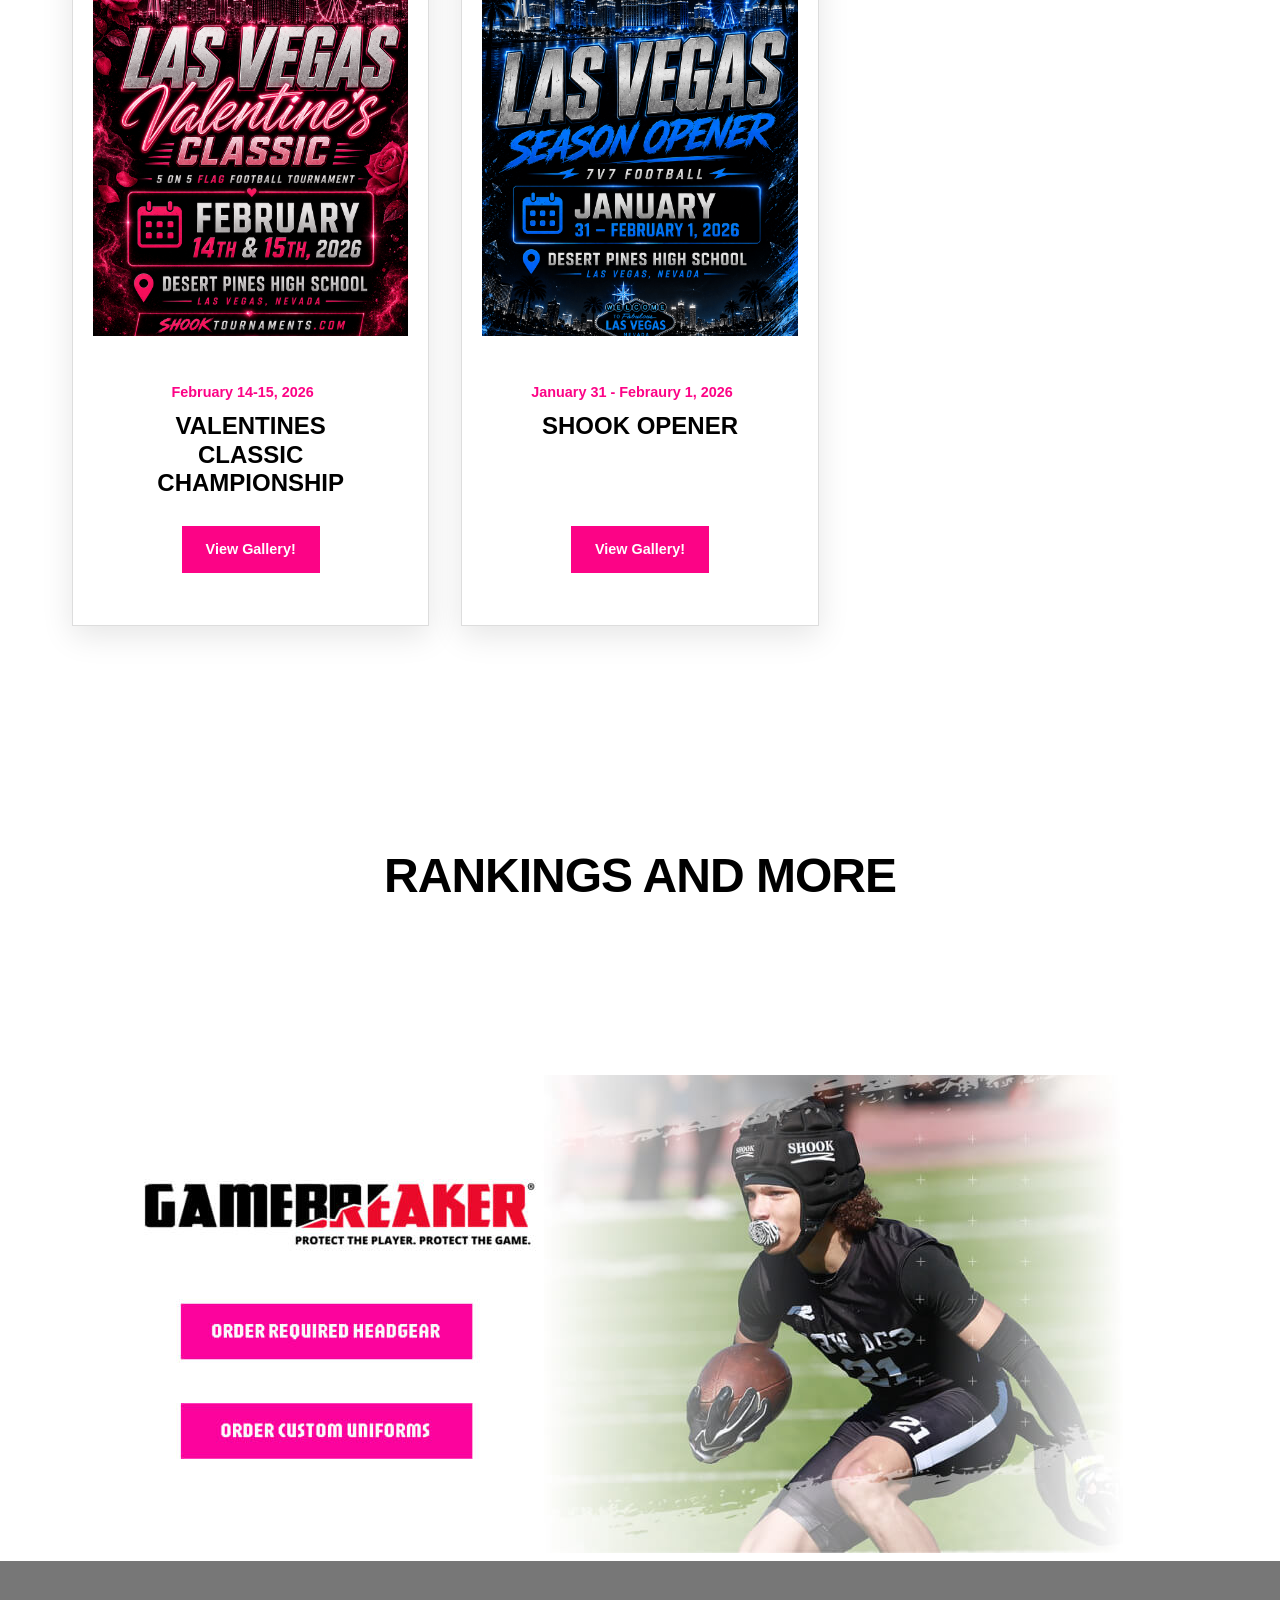
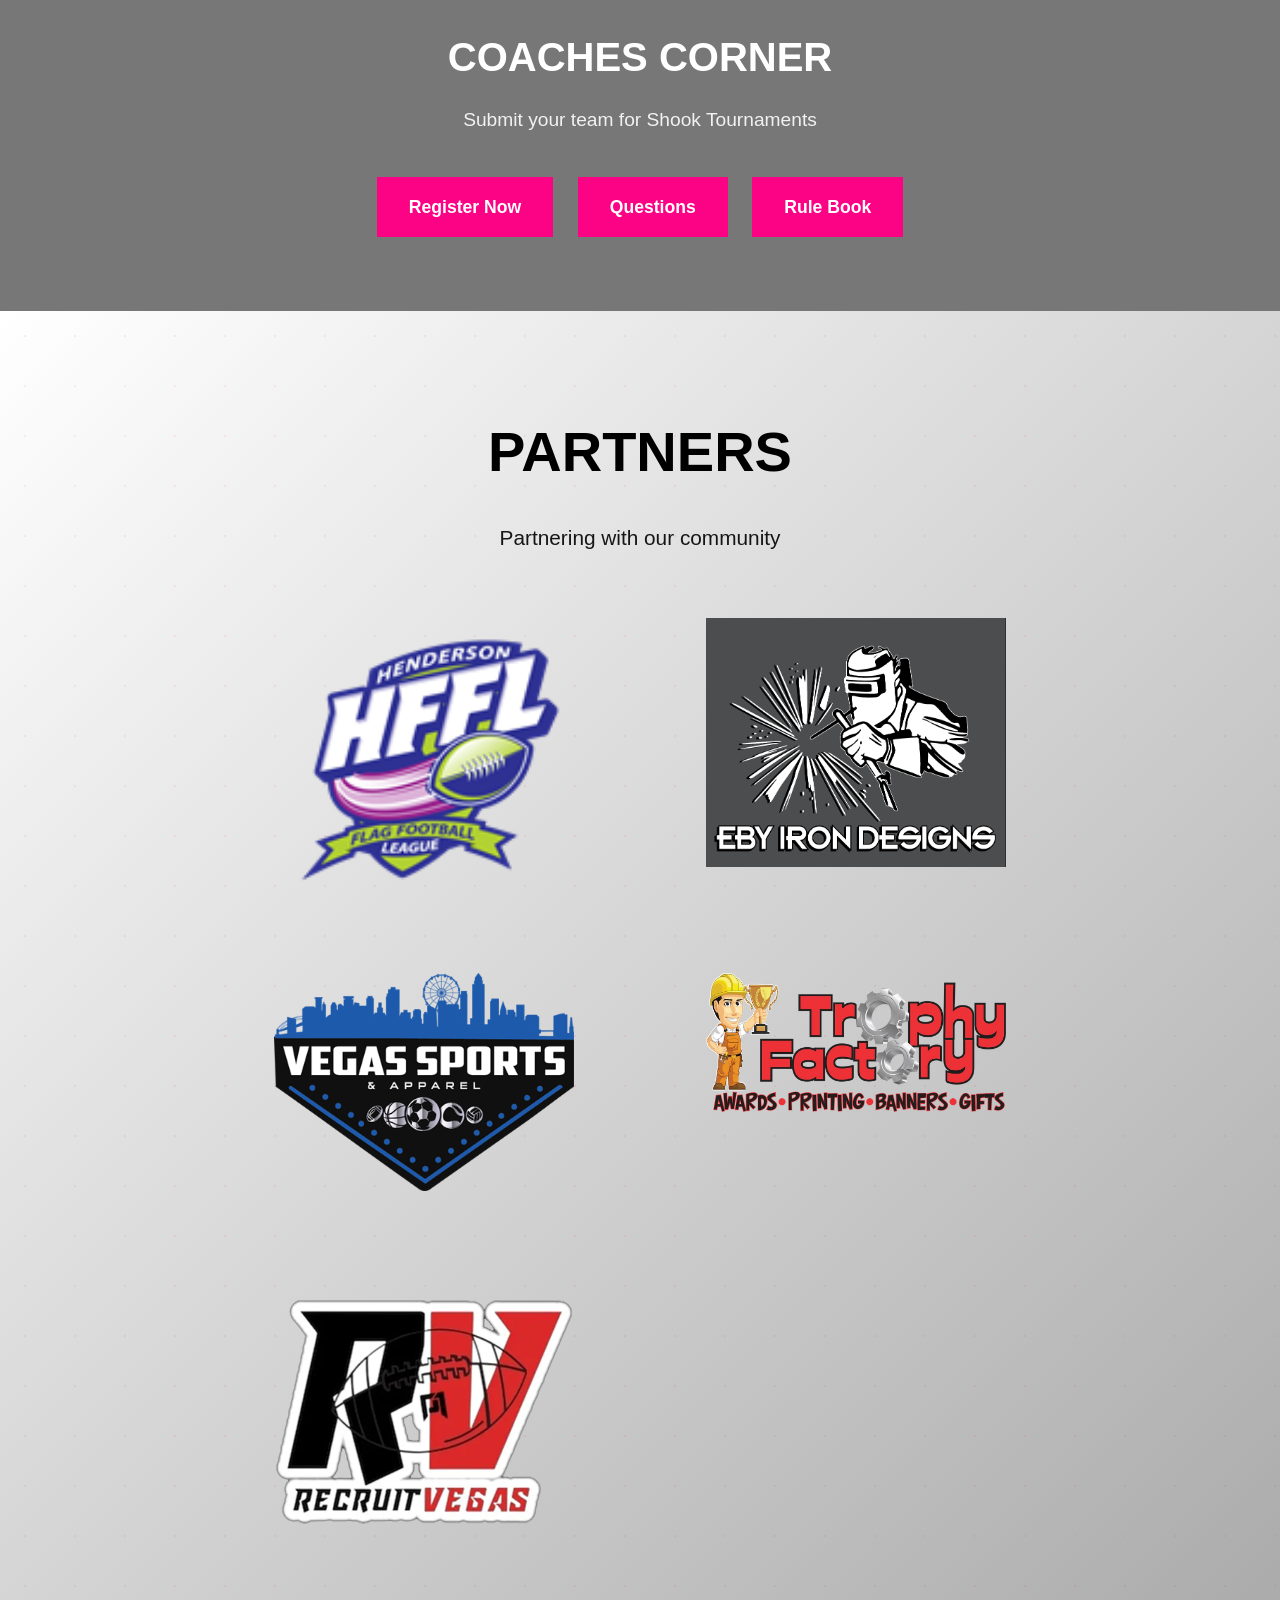
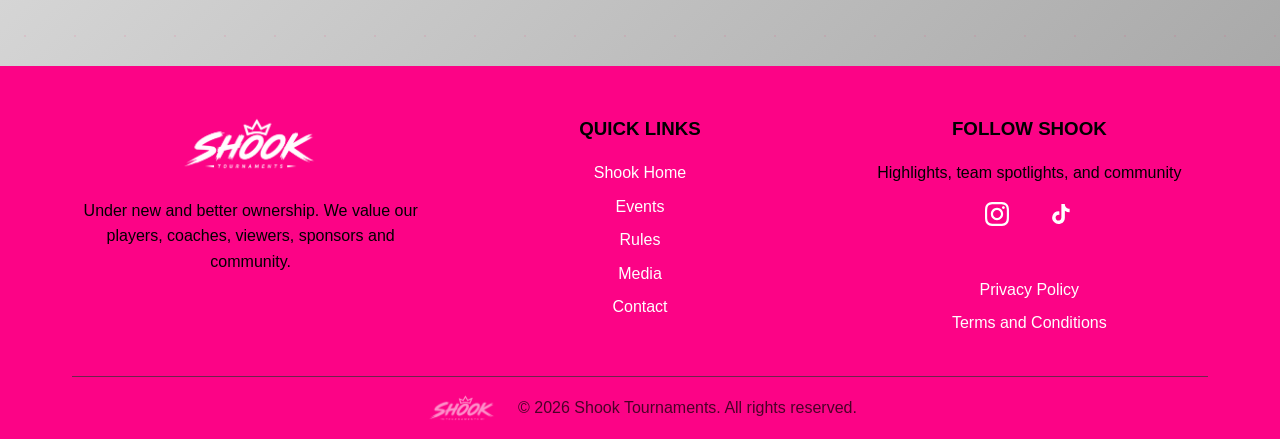
==== commit 82f9a917: "Add files via upload" ====
--- a/index.html
+++ b/index.html
@@ -222,6 +222,65 @@
 
 </style>
 
+<!--
+<section class="featured-events" id="events">
+         <div class="container">
+            <div class="section-header">
+               <h2>2027 Calendar</h2>
+      
+            </div>
+            
+
+
+
+
+<div class="events-grid">
+
+
+
+
+
+<div class="event-card">
+                  <div class="event-image" style="background-image: url('images/Sched1.png');">
+                     Upcoming                        
+                  </div>
+                  <div class="event-content">
+                     <span class="event-date">2027
+</span>
+                     <h3 class="event-title"> Calendar 2027</h3>
+                     <p class="event-venue">Contact Lee @ <a href="mailto:Lee@shooktournaments.com">Lee@shooktournaments.com</a> or (702) 809-3792</p>
+                     <div class="event-actions">
+                        <a href="images/cal.jpg" target="_blank" class="event-cta-btn interested-btn">See Calendar</a> 
+                        
+                     </div>
+                  </div>
+               </div>
+
+
+
+
+
+
+
+</div>
+               
+
+
+            </div>
+
+
+         </div>
+      </section> -->
+
+
+
+
+
+
+
+
+
+
 
 <section class="featured-events" id="events">
          <div class="container">
@@ -241,32 +300,6 @@
 
 <!-- event -->
 <div class="event-card">
-                  <div class="event-image" style="background-image: url('images/Sched1.png');">
-                     Upcoming                        
-                  </div>
-                  <div class="event-content">
-                     <span class="event-date">2027
-</span>
-                     <h3 class="event-title"> Calendar 2027</h3>
-                     <p class="event-venue">Contact Lee @ <a href="mailto:Lee@shooktournaments.com">Lee@shooktournaments.com</a> or (702) 809-3792</p>
-                     <div class="event-actions">
-                        <!-- <a href="images/cal.jpg" target="_blank" class="event-cta-btn interested-btn">See Calendar</a> -->
-                        
-                     </div>
-                  </div>
-               </div>
-<!-- /event -->
-
-
-
-
-
-
-
-
-
-<!-- event -->
-<div class="event-card">
                   <div class="event-image" style="background-image: url('images/event24.jpg');">
                      Upcoming                        
                   </div>
@@ -283,15 +316,105 @@
 <!-- /event -->
 
 
-
-
-
-
-
-
-
-
-
+<!-- event -->
+<div class="event-card">
+                  <div class="event-image" style="background-image: url('images/event28.png');">
+                     Upcoming                        
+                  </div>
+                  <div class="event-content">
+                     <span class="event-date">January 16-17
+</span>
+                     <h3 class="event-title">Season Opener </h3>
+                    <p class="event-venue">Henderson / Las Vegas Area</p>
+                     <div class="event-actions">
+                        <a href="https://www.zortssports.com/post/clubHouse?tid=28633" target="_blank" class="event-cta-btn interested-btn">Register Now!</a>
+                     </div>
+                  </div>
+               </div>
+<!-- /event -->
+
+<!-- event -->
+<div class="event-card">
+                  <div class="event-image" style="background-image: url('images/event29.png');">
+                     Upcoming                        
+                  </div>
+                  <div class="event-content">
+                     <span class="event-date">January 30-31
+</span>
+                     <h3 class="event-title">Reloaded</h3>
+                    <p class="event-venue">Henderson / Las Vegas Area</p>
+                     <div class="event-actions">
+                        <a href="https://www.zortssports.com/post/clubHouse?tid=28646" target="_blank" class="event-cta-btn interested-btn">Register Now!</a>
+                     </div>
+                  </div>
+               </div>
+<!-- /event -->
+
+
+<!-- event -->
+<div class="event-card">
+                  <div class="event-image" style="background-image: url('images/event30.png');">
+                     Upcoming                        
+                  </div>
+                  <div class="event-content">
+                     <span class="event-date">February 13-14
+</span>
+                     <h3 class="event-title">No Love Lost</h3>
+                    <p class="event-venue">Henderson / Las Vegas Area</p>
+                     <div class="event-actions">
+                        <a href="https://www.zortssports.com/post/clubHouse?tid=28647" target="_blank" class="event-cta-btn interested-btn">Register Now!</a>
+                     </div>
+                  </div>
+               </div>
+<!-- /event -->
+<!-- event -->
+<div class="event-card">
+                  <div class="event-image" style="background-image: url('images/event31.png');">
+                     Upcoming                        
+                  </div>
+                  <div class="event-content">
+                     <span class="event-date">March 6-7
+</span>
+                     <h3 class="event-title">March Mayhem</h3>
+                    <p class="event-venue">Henderson / Las Vegas Area</p>
+                     <div class="event-actions">
+                        <a href="https://www.zortssports.com/post/clubHouse?tid=28648" target="_blank" class="event-cta-btn interested-btn">Register Now!</a>
+                     </div>
+                  </div>
+               </div>
+<!-- /event -->
+<!-- event -->
+<div class="event-card">
+                  <div class="event-image" style="background-image: url('images/event32.png');">
+                     Upcoming                        
+                  </div>
+                  <div class="event-content">
+                     <span class="event-date">April 3-4
+</span>
+                     <h3 class="event-title">Nationals</h3>
+                    <p class="event-venue">Henderson / Las Vegas Area</p>
+                     <div class="event-actions">
+                        <a href="https://www.zortssports.com/post/clubHouse?tid=28649" target="_blank" class="event-cta-btn interested-btn">Register Now!</a>
+                     </div>
+                  </div>
+               </div>
+<!-- /event -->
+<!-- event -->
+<div class="event-card">
+                  <div class="event-image" style="background-image: url('images/event33.png');">
+                     Upcoming                        
+                  </div>
+                  <div class="event-content">
+                     <span class="event-date">May 29-30
+</span>
+                     <h3 class="event-title">5v5 Flag Nationals</h3>
+                    <p class="event-venue">Henderson / Las Vegas Area</p>
+                     <div class="event-actions">
+                        <a href="https://www.zortssports.com/post/clubHouse?tid=28650" target="_blank" class="event-cta-btn interested-btn">Register Now!</a>
+                     </div>
+                  </div>
+               </div>
+<!-- /event -->
 
 
 
@@ -303,26 +426,8 @@
             </div>
 
 
-
-
-
-
-
-
-
-
          </div>
       </section>
-
-
-
-
-
-
-
-
-
-
 
 
 
